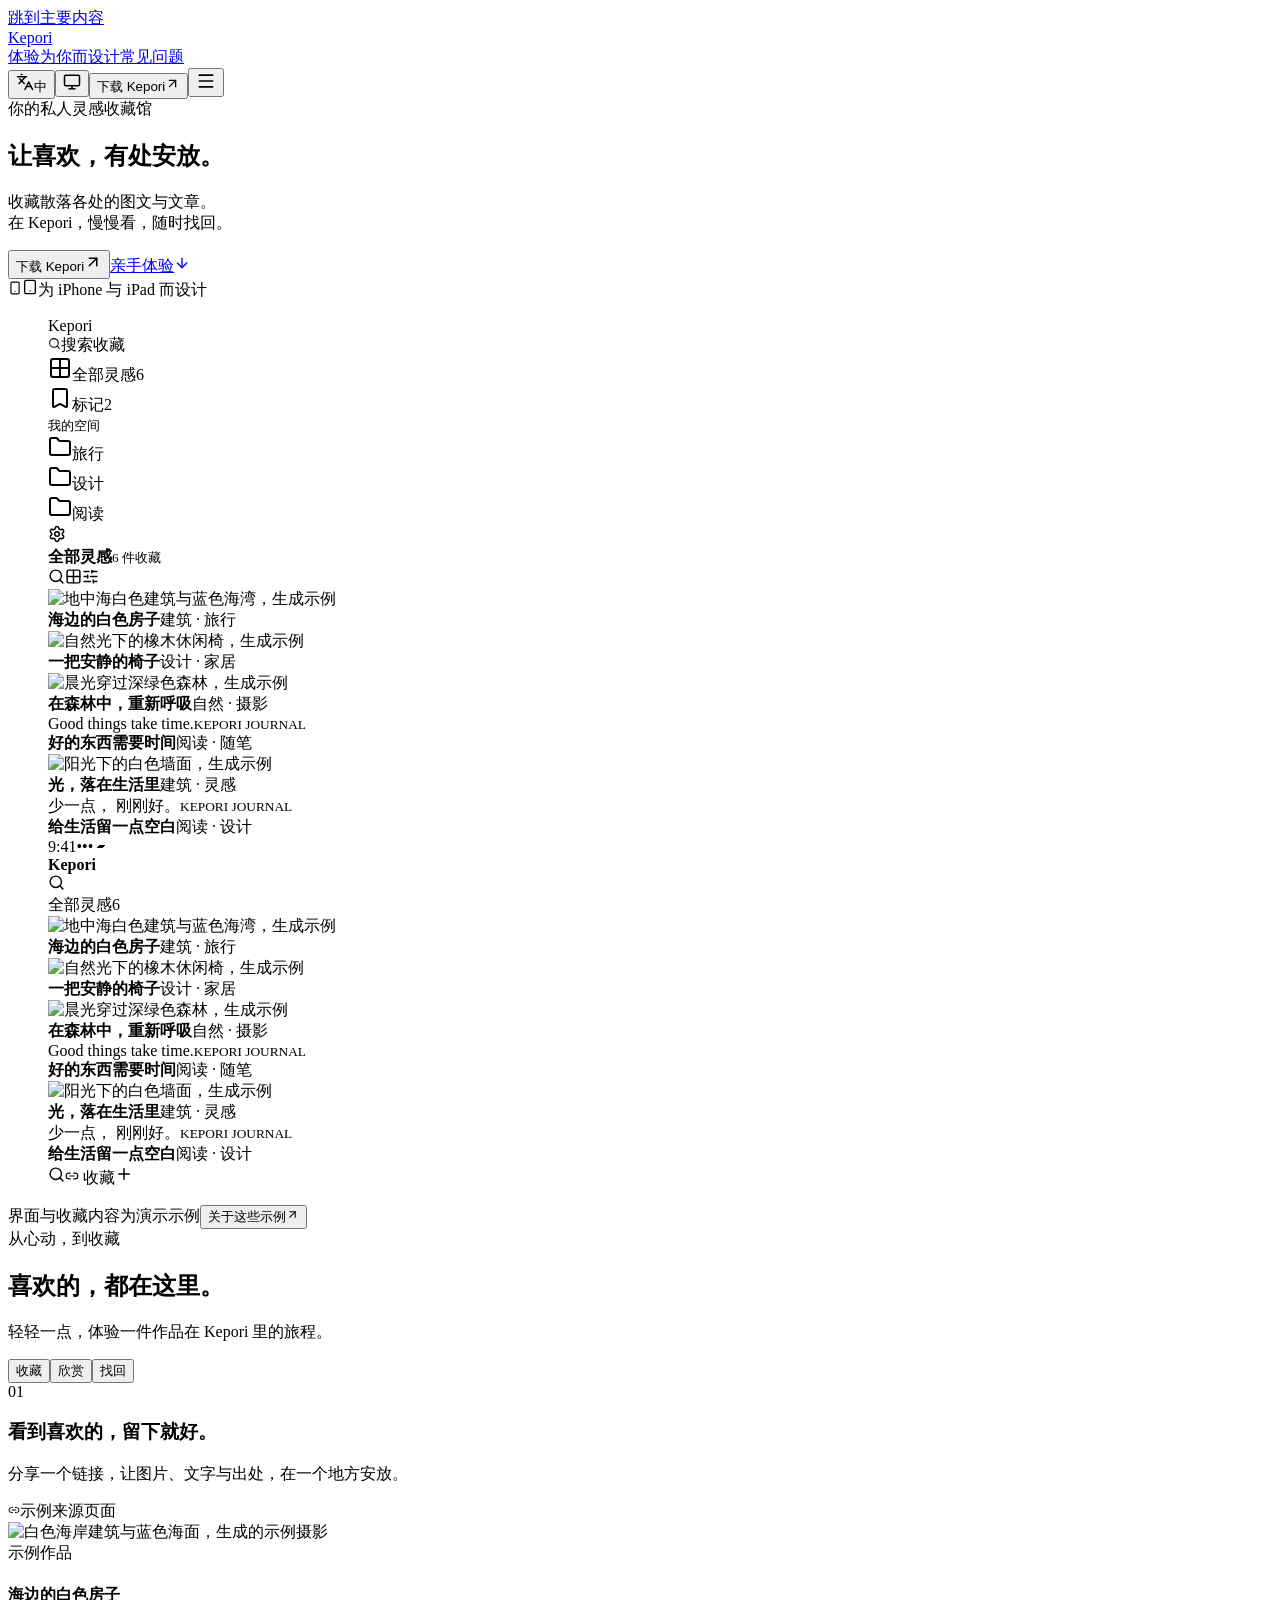
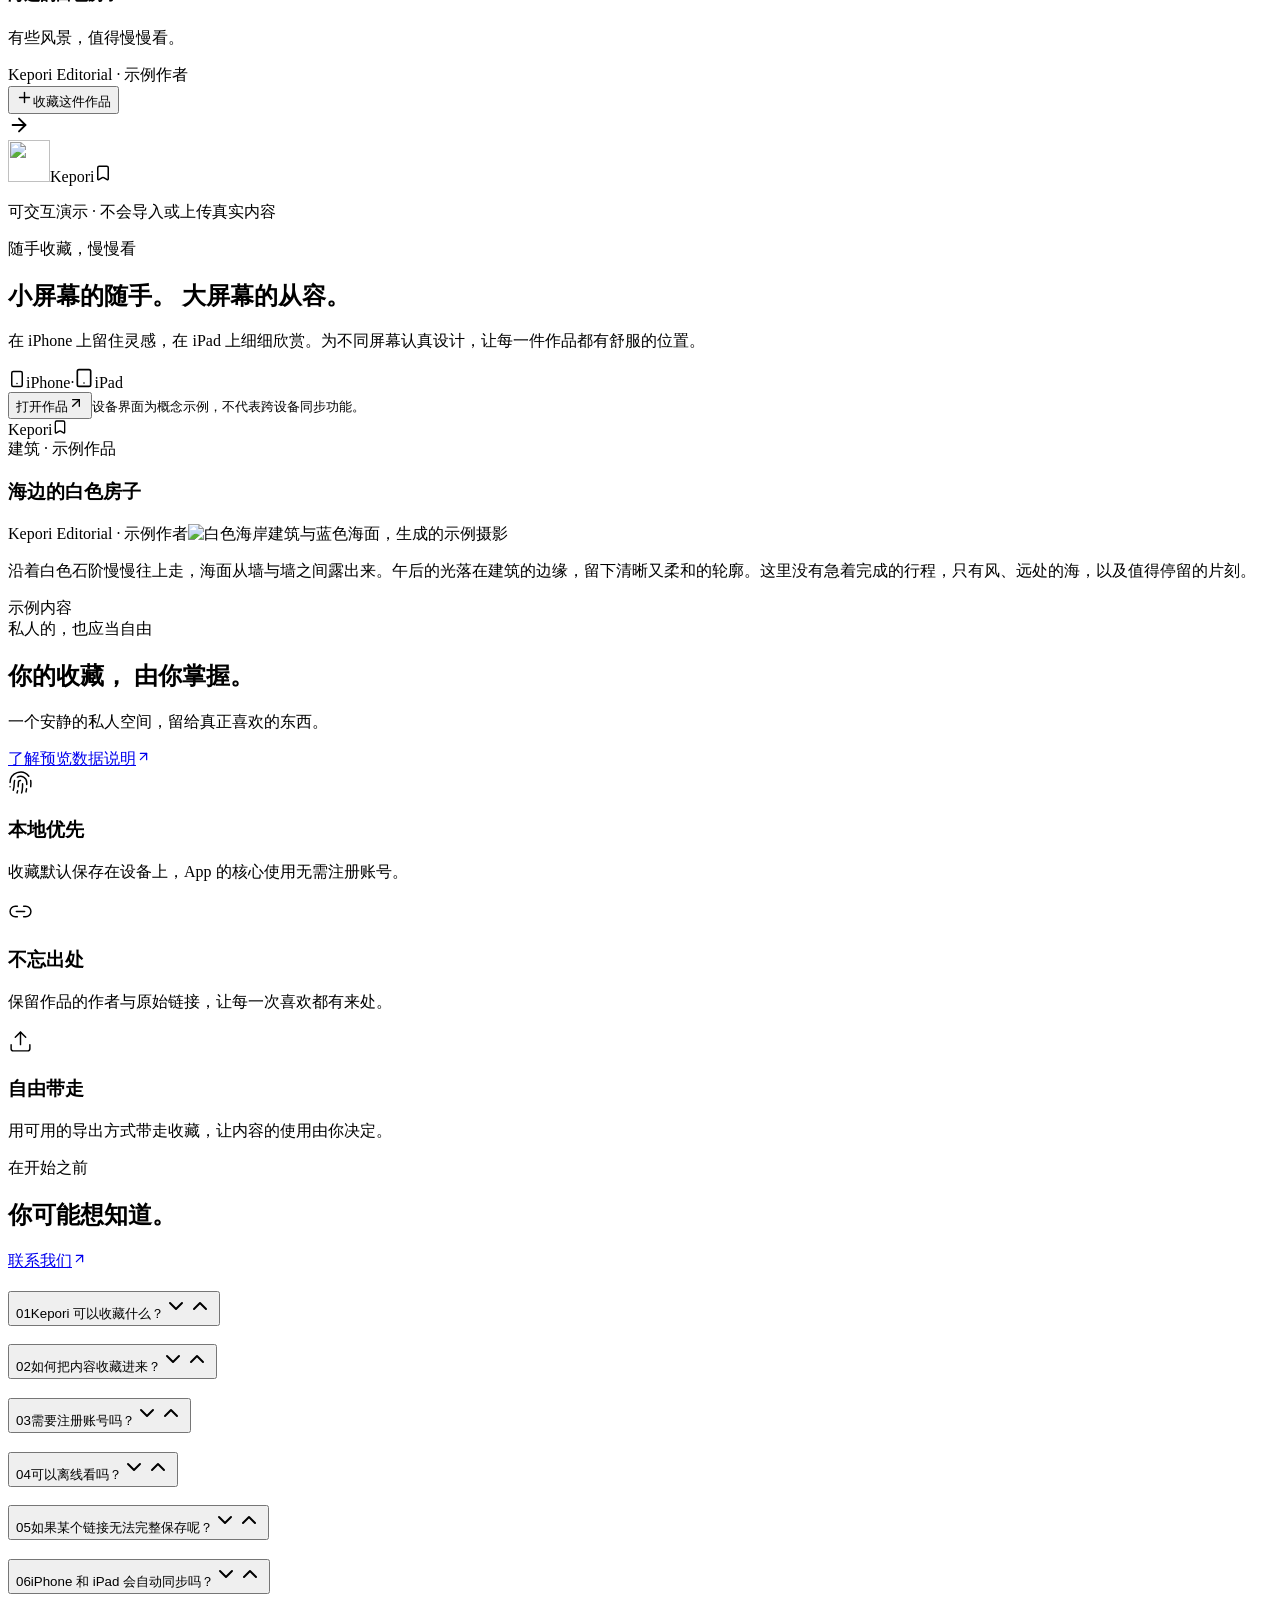
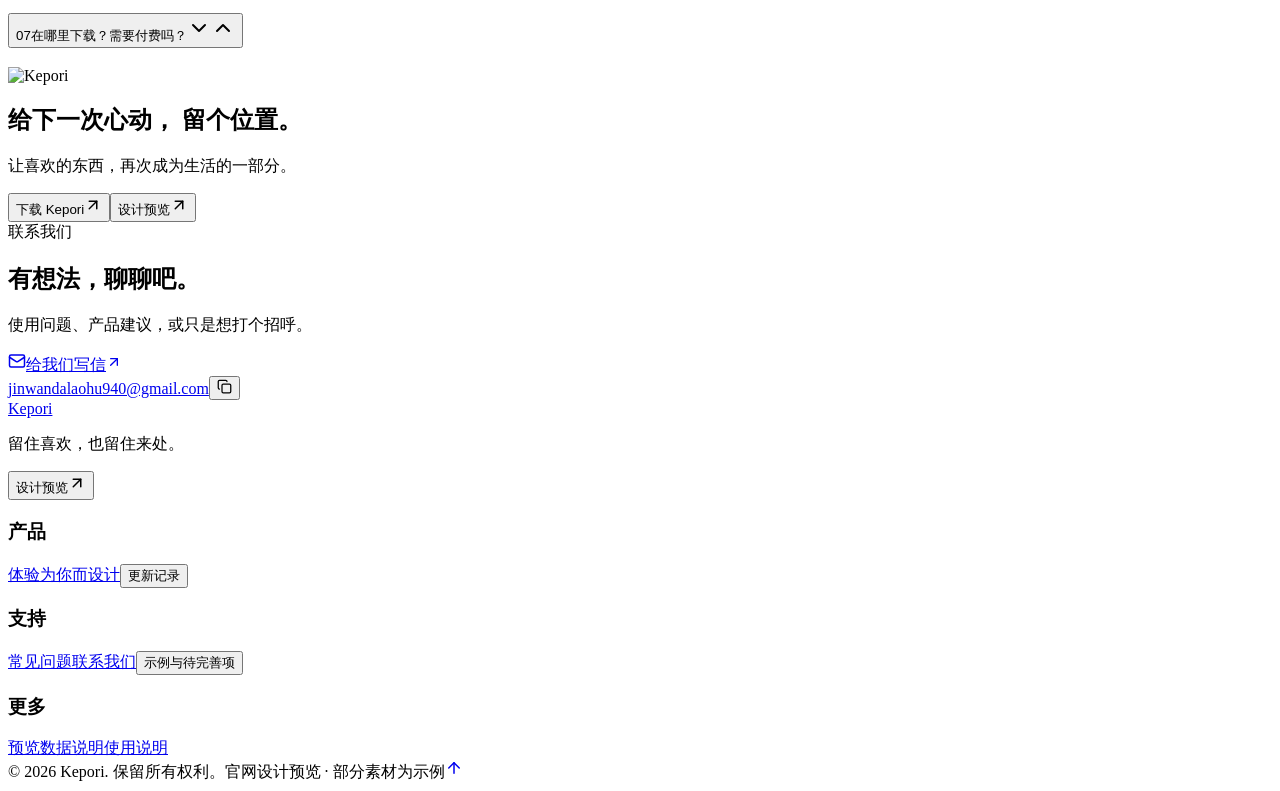
==== docs/index.html @ 7d48ec69 "Introduce Kepori and its public website" ====
<!DOCTYPE html><html lang="zh-CN"><head><meta charSet="utf-8"/><meta name="viewport" content="width=device-width, initial-scale=1"/><link rel="stylesheet" href="/_next/static/css/index.BLVQyKJV.css" data-rsc-css-href="/_next/static/css/index.BLVQyKJV.css" data-precedence="vite-rsc/importer-resources"/><link rel="modulepreload" fetchPriority="low" href="/_next/static/chunks/index-DUhGQWDo.js"/><script src="/_next/static/chunks/rolldown-runtime-C60lm6uB.js" type="module" async=""></script><script src="/_next/static/chunks/framework-D_rUT4EX.js" type="module" async=""></script><link rel="modulepreload" href="/_next/static/chunks/layout-segment-context-xT02Oa2n.js" crossorigin=""/><link rel="modulepreload" href="/_next/static/chunks/Website-BJg8sGIR.js" crossorigin=""/><link rel="modulepreload" href="/_next/static/chunks/site-config-ChNGxwTs.js" crossorigin=""/><title>Kepori — 让喜欢，有处安放。</title><meta name="description" content="收藏散落各处的图文与文章。在 Kepori，慢慢看，随时找回。A private home for everything you love."/><meta name="robots" content="noindex, nofollow"/><link rel="icon" href="/images/app-icon.png"/><link rel="apple-touch-icon" href="/images/app-icon.png"/><script>(function(){try{var p=localStorage.getItem('kepori-theme')||'system';var d=p==='dark'||(p==='system'&&matchMedia('(prefers-color-scheme: dark)').matches);document.documentElement.classList.toggle('dark',d);document.documentElement.style.colorScheme=d?'dark':'light';}catch(e){document.documentElement.classList.toggle('dark',matchMedia('(prefers-color-scheme: dark)').matches);}})();</script><script>Object.assign(((self[Symbol.for("vinext.navigationRuntime")]??={bootstrap:{routeManifest:null},functions:{}}).bootstrap.rsc??={rsc:[]}),{params:{},nav:{"pathname":"/","searchParams":[]}})</script><link rel="modulepreload" href="/_next/static/chunks/index-DUhGQWDo.js" />
</head><body><div id="top" class="kepori-site locale-zh"><a class="skip-link" href="#main">跳到主要内容</a><header class="site-header"><a href="#top" class="wordmark" aria-label="Kepori">Kepori<span class="brand-dot"></span></a><nav class="nav-links" aria-label="产品"><a href="#experience">体验</a><a href="#philosophy">为你而设计</a><a href="#faq">常见问题</a></nav><div class="header-controls"><button type="button" tabindex="0" aria-haspopup="menu" id="base-ui-_R_1kt6i_" data-slot="dropdown-menu-trigger" aria-label="语言: 简体中文" class="icon-button language-control"><svg xmlns="http://www.w3.org/2000/svg" width="18" height="18" viewBox="0 0 24 24" fill="none" stroke="currentColor" stroke-width="2" stroke-linecap="round" stroke-linejoin="round" class="lucide lucide-languages" aria-hidden="true"><path d="m5 8 6 6"></path><path d="m4 14 6-6 2-3"></path><path d="M2 5h12"></path><path d="M7 2h1"></path><path d="m22 22-5-10-5 10"></path><path d="M14 18h6"></path></svg><span>中</span></button><button type="button" tabindex="0" aria-haspopup="menu" id="base-ui-_R_1ld6i_" data-slot="dropdown-menu-trigger" aria-label="外观: 跟随系统" class="icon-button"><svg xmlns="http://www.w3.org/2000/svg" width="18" height="18" viewBox="0 0 24 24" fill="none" stroke="currentColor" stroke-width="2" stroke-linecap="round" stroke-linejoin="round" class="lucide lucide-monitor" aria-hidden="true"><rect width="20" height="14" x="2" y="3" rx="2"></rect><line x1="8" x2="16" y1="21" y2="21"></line><line x1="12" x2="12" y1="17" y2="21"></line></svg></button><button class="button primary small nav-download">下载 Kepori<svg xmlns="http://www.w3.org/2000/svg" width="15" height="15" viewBox="0 0 24 24" fill="none" stroke="currentColor" stroke-width="2" stroke-linecap="round" stroke-linejoin="round" class="lucide lucide-arrow-up-right" aria-hidden="true"><path d="M7 7h10v10"></path><path d="M7 17 17 7"></path></svg></button><button type="button" tabindex="0" aria-haspopup="menu" id="base-ui-_R_1md6i_" data-slot="dropdown-menu-trigger" aria-label="打开导航" class="icon-button mobile-menu"><svg xmlns="http://www.w3.org/2000/svg" width="20" height="20" viewBox="0 0 24 24" fill="none" stroke="currentColor" stroke-width="2" stroke-linecap="round" stroke-linejoin="round" class="lucide lucide-menu" aria-hidden="true"><path d="M4 5h16"></path><path d="M4 12h16"></path><path d="M4 19h16"></path></svg></button></div></header><main id="main" tabindex="-1"><section class="hero"><div class="hero-copy"><div class="eyebrow"><span class="tiny-dot"></span>你的私人灵感收藏馆</div><h1>让喜欢，有处安放。</h1><p>收藏散落各处的图文与文章。<br/>在 Kepori，慢慢看，随时找回。</p><div class="hero-actions"><button class="button primary">下载 Kepori<svg xmlns="http://www.w3.org/2000/svg" width="18" height="18" viewBox="0 0 24 24" fill="none" stroke="currentColor" stroke-width="2" stroke-linecap="round" stroke-linejoin="round" class="lucide lucide-arrow-up-right" aria-hidden="true"><path d="M7 7h10v10"></path><path d="M7 17 17 7"></path></svg></button><a class="button secondary" href="#experience">亲手体验<svg xmlns="http://www.w3.org/2000/svg" width="16" height="16" viewBox="0 0 24 24" fill="none" stroke="currentColor" stroke-width="2" stroke-linecap="round" stroke-linejoin="round" class="lucide lucide-arrow-down" aria-hidden="true"><path d="M12 5v14"></path><path d="m19 12-7 7-7-7"></path></svg></a></div><div class="device-compat"><svg xmlns="http://www.w3.org/2000/svg" width="14" height="14" viewBox="0 0 24 24" fill="none" stroke="currentColor" stroke-width="2" stroke-linecap="round" stroke-linejoin="round" class="lucide lucide-smartphone" aria-hidden="true"><rect width="14" height="20" x="5" y="2" rx="2" ry="2"></rect><path d="M12 18h.01"></path></svg><svg xmlns="http://www.w3.org/2000/svg" width="16" height="16" viewBox="0 0 24 24" fill="none" stroke="currentColor" stroke-width="2" stroke-linecap="round" stroke-linejoin="round" class="lucide lucide-tablet" aria-hidden="true"><rect width="16" height="20" x="4" y="2" rx="2" ry="2"></rect><line x1="12" x2="12.01" y1="18" y2="18"></line></svg><span>为 iPhone 与 iPad 而设计</span></div></div><div class="showcase-wrap"><figure class="device-showcase" aria-label="为 iPhone 与 iPad 而设计. 界面与收藏内容为演示示例"><div class="tablet-device" aria-hidden="true"><div class="library-screen "><aside class="device-sidebar"><div class="wordmark">Kepori</div><div class="device-search"><svg xmlns="http://www.w3.org/2000/svg" width="13" height="13" viewBox="0 0 24 24" fill="none" stroke="currentColor" stroke-width="2" stroke-linecap="round" stroke-linejoin="round" class="lucide lucide-search" aria-hidden="true"><path d="m21 21-4.34-4.34"></path><circle cx="11" cy="11" r="8"></circle></svg>搜索收藏</div><div class="sidebar-item selected"><svg xmlns="http://www.w3.org/2000/svg" width="24" height="24" viewBox="0 0 24 24" fill="none" stroke="currentColor" stroke-width="2" stroke-linecap="round" stroke-linejoin="round" class="lucide lucide-grid2x2 lucide-grid-2x2" aria-hidden="true"><path d="M12 3v18"></path><path d="M3 12h18"></path><rect x="3" y="3" width="18" height="18" rx="2"></rect></svg>全部灵感<span>6</span></div><div class="sidebar-item"><svg xmlns="http://www.w3.org/2000/svg" width="24" height="24" viewBox="0 0 24 24" fill="none" stroke="currentColor" stroke-width="2" stroke-linecap="round" stroke-linejoin="round" class="lucide lucide-bookmark" aria-hidden="true"><path d="M17 3a2 2 0 0 1 2 2v15a1 1 0 0 1-1.496.868l-4.512-2.578a2 2 0 0 0-1.984 0l-4.512 2.578A1 1 0 0 1 5 20V5a2 2 0 0 1 2-2z"></path></svg>标记<span>2</span></div><small class="sidebar-heading">我的空间</small><div class="sidebar-item"><svg xmlns="http://www.w3.org/2000/svg" width="24" height="24" viewBox="0 0 24 24" fill="none" stroke="currentColor" stroke-width="2" stroke-linecap="round" stroke-linejoin="round" class="lucide lucide-folder" aria-hidden="true"><path d="M20 20a2 2 0 0 0 2-2V8a2 2 0 0 0-2-2h-7.9a2 2 0 0 1-1.69-.9L9.6 3.9A2 2 0 0 0 7.93 3H4a2 2 0 0 0-2 2v13a2 2 0 0 0 2 2Z"></path></svg>旅行</div><div class="sidebar-item"><svg xmlns="http://www.w3.org/2000/svg" width="24" height="24" viewBox="0 0 24 24" fill="none" stroke="currentColor" stroke-width="2" stroke-linecap="round" stroke-linejoin="round" class="lucide lucide-folder" aria-hidden="true"><path d="M20 20a2 2 0 0 0 2-2V8a2 2 0 0 0-2-2h-7.9a2 2 0 0 1-1.69-.9L9.6 3.9A2 2 0 0 0 7.93 3H4a2 2 0 0 0-2 2v13a2 2 0 0 0 2 2Z"></path></svg>设计</div><div class="sidebar-item"><svg xmlns="http://www.w3.org/2000/svg" width="24" height="24" viewBox="0 0 24 24" fill="none" stroke="currentColor" stroke-width="2" stroke-linecap="round" stroke-linejoin="round" class="lucide lucide-folder" aria-hidden="true"><path d="M20 20a2 2 0 0 0 2-2V8a2 2 0 0 0-2-2h-7.9a2 2 0 0 1-1.69-.9L9.6 3.9A2 2 0 0 0 7.93 3H4a2 2 0 0 0-2 2v13a2 2 0 0 0 2 2Z"></path></svg>阅读</div><svg xmlns="http://www.w3.org/2000/svg" width="18" height="18" viewBox="0 0 24 24" fill="none" stroke="currentColor" stroke-width="2" stroke-linecap="round" stroke-linejoin="round" class="lucide lucide-settings sidebar-settings" aria-hidden="true"><path d="M9.671 4.136a2.34 2.34 0 0 1 4.659 0 2.34 2.34 0 0 0 3.319 1.915 2.34 2.34 0 0 1 2.33 4.033 2.34 2.34 0 0 0 0 3.831 2.34 2.34 0 0 1-2.33 4.033 2.34 2.34 0 0 0-3.319 1.915 2.34 2.34 0 0 1-4.659 0 2.34 2.34 0 0 0-3.32-1.915 2.34 2.34 0 0 1-2.33-4.033 2.34 2.34 0 0 0 0-3.831A2.34 2.34 0 0 1 6.35 6.051a2.34 2.34 0 0 0 3.319-1.915"></path><circle cx="12" cy="12" r="3"></circle></svg></aside><div class="device-content"><div class="device-top"><div><strong>全部灵感</strong><small>6 件收藏</small></div><div class="device-tools"><svg xmlns="http://www.w3.org/2000/svg" width="17" height="17" viewBox="0 0 24 24" fill="none" stroke="currentColor" stroke-width="2" stroke-linecap="round" stroke-linejoin="round" class="lucide lucide-search" aria-hidden="true"><path d="m21 21-4.34-4.34"></path><circle cx="11" cy="11" r="8"></circle></svg><svg xmlns="http://www.w3.org/2000/svg" width="17" height="17" viewBox="0 0 24 24" fill="none" stroke="currentColor" stroke-width="2" stroke-linecap="round" stroke-linejoin="round" class="lucide lucide-grid2x2 lucide-grid-2x2" aria-hidden="true"><path d="M12 3v18"></path><path d="M3 12h18"></path><rect x="3" y="3" width="18" height="18" rx="2"></rect></svg><svg xmlns="http://www.w3.org/2000/svg" width="17" height="17" viewBox="0 0 24 24" fill="none" stroke="currentColor" stroke-width="2" stroke-linecap="round" stroke-linejoin="round" class="lucide lucide-sliders-horizontal" aria-hidden="true"><path d="M10 5H3"></path><path d="M12 19H3"></path><path d="M14 3v4"></path><path d="M16 17v4"></path><path d="M21 12h-9"></path><path d="M21 19h-5"></path><path d="M21 5h-7"></path><path d="M8 10v4"></path><path d="M8 12H3"></path></svg></div></div><div class="device-grid"><div class="work-card work-coast"><img src="/images/coast.jpg" alt="地中海白色建筑与蓝色海湾，生成示例" width="800" height="1000" loading="lazy" decoding="async" data-nimg="1"/><div class="work-caption"><strong>海边的白色房子</strong><span>建筑 · 旅行</span></div></div><div class="work-card work-chair"><img src="/images/chair.jpg" alt="自然光下的橡木休闲椅，生成示例" width="800" height="1000" loading="lazy" decoding="async" data-nimg="1"/><div class="work-caption"><strong>一把安静的椅子</strong><span>设计 · 家居</span></div></div><div class="work-card work-forest"><img src="/images/forest.jpg" alt="晨光穿过深绿色森林，生成示例" width="800" height="1000" loading="lazy" decoding="async" data-nimg="1"/><div class="work-caption"><strong>在森林中，重新呼吸</strong><span>自然 · 摄影</span></div></div><div class="work-card work-slow"><div class="text-art quote"><span>Good
things
take time.</span><small>KEPORI JOURNAL</small></div><div class="work-caption"><strong>好的东西需要时间</strong><span>阅读 · 随笔</span></div></div><div class="work-card work-light"><img src="/images/coast.jpg" alt="阳光下的白色墙面，生成示例" width="800" height="1000" loading="lazy" decoding="async" data-nimg="1"/><div class="work-caption"><strong>光，落在生活里</strong><span>建筑 · 灵感</span></div></div><div class="work-card work-less"><div class="text-art essay"><span>少一点，
刚刚好。</span><small>KEPORI JOURNAL</small></div><div class="work-caption"><strong>给生活留一点空白</strong><span>阅读 · 设计</span></div></div></div></div></div></div><div class="phone-device" aria-hidden="true"><div class="phone-status"><span>9:41</span><span>••• ▰</span></div><div class="dynamic-island"></div><div class="library-screen phone-screen"><div class="device-content"><div class="device-top"><div><strong>Kepori</strong></div><div class="device-tools"><svg xmlns="http://www.w3.org/2000/svg" width="17" height="17" viewBox="0 0 24 24" fill="none" stroke="currentColor" stroke-width="2" stroke-linecap="round" stroke-linejoin="round" class="lucide lucide-search" aria-hidden="true"><path d="m21 21-4.34-4.34"></path><circle cx="11" cy="11" r="8"></circle></svg></div></div><div class="phone-section">全部灵感<span>6</span></div><div class="device-grid"><div class="work-card work-coast"><img src="/images/coast.jpg" alt="地中海白色建筑与蓝色海湾，生成示例" width="800" height="1000" loading="lazy" decoding="async" data-nimg="1"/><div class="work-caption"><strong>海边的白色房子</strong><span>建筑 · 旅行</span></div></div><div class="work-card work-chair"><img src="/images/chair.jpg" alt="自然光下的橡木休闲椅，生成示例" width="800" height="1000" loading="lazy" decoding="async" data-nimg="1"/><div class="work-caption"><strong>一把安静的椅子</strong><span>设计 · 家居</span></div></div><div class="work-card work-forest"><img src="/images/forest.jpg" alt="晨光穿过深绿色森林，生成示例" width="800" height="1000" loading="lazy" decoding="async" data-nimg="1"/><div class="work-caption"><strong>在森林中，重新呼吸</strong><span>自然 · 摄影</span></div></div><div class="work-card work-slow"><div class="text-art quote"><span>Good
things
take time.</span><small>KEPORI JOURNAL</small></div><div class="work-caption"><strong>好的东西需要时间</strong><span>阅读 · 随笔</span></div></div><div class="work-card work-light"><img src="/images/coast.jpg" alt="阳光下的白色墙面，生成示例" width="800" height="1000" loading="lazy" decoding="async" data-nimg="1"/><div class="work-caption"><strong>光，落在生活里</strong><span>建筑 · 灵感</span></div></div><div class="work-card work-less"><div class="text-art essay"><span>少一点，
刚刚好。</span><small>KEPORI JOURNAL</small></div><div class="work-caption"><strong>给生活留一点空白</strong><span>阅读 · 设计</span></div></div></div><div class="phone-toolbar"><svg xmlns="http://www.w3.org/2000/svg" width="17" height="17" viewBox="0 0 24 24" fill="none" stroke="currentColor" stroke-width="2" stroke-linecap="round" stroke-linejoin="round" class="lucide lucide-search" aria-hidden="true"><path d="m21 21-4.34-4.34"></path><circle cx="11" cy="11" r="8"></circle></svg><span><svg xmlns="http://www.w3.org/2000/svg" width="14" height="14" viewBox="0 0 24 24" fill="none" stroke="currentColor" stroke-width="2" stroke-linecap="round" stroke-linejoin="round" class="lucide lucide-link2 lucide-link-2" aria-hidden="true"><path d="M9 17H7A5 5 0 0 1 7 7h2"></path><path d="M15 7h2a5 5 0 1 1 0 10h-2"></path><line x1="8" x2="16" y1="12" y2="12"></line></svg> <!-- -->收藏</span><svg xmlns="http://www.w3.org/2000/svg" width="18" height="18" viewBox="0 0 24 24" fill="none" stroke="currentColor" stroke-width="2" stroke-linecap="round" stroke-linejoin="round" class="lucide lucide-plus" aria-hidden="true"><path d="M5 12h14"></path><path d="M12 5v14"></path></svg></div></div></div><div class="home-indicator"></div></div></figure><div class="showcase-caption"><span>界面与收藏内容为演示示例</span><button class="button subtle small">关于这些示例<svg xmlns="http://www.w3.org/2000/svg" width="13" height="13" viewBox="0 0 24 24" fill="none" stroke="currentColor" stroke-width="2" stroke-linecap="round" stroke-linejoin="round" class="lucide lucide-arrow-up-right" aria-hidden="true"><path d="M7 7h10v10"></path><path d="M7 17 17 7"></path></svg></button></div></div></section><section id="experience" class="experience-section section" data-reveal="true"><div class="section-heading"><span class="eyebrow">从心动，到收藏</span><h2>喜欢的，都在这里。</h2><p>轻轻一点，体验一件作品在 Kepori 里的旅程。</p></div><div class="demo-stage"><div data-orientation="horizontal" data-activation-direction="none" data-slot="tabs" class="group/tabs flex gap-2 data-horizontal:flex-col demo-tabs"><div data-orientation="horizontal" data-activation-direction="none" role="tablist" data-slot="tabs-list" data-variant="default" aria-label="体验" class="group/tabs-list inline-flex w-fit items-center justify-center rounded-lg p-[3px] text-muted-foreground group-data-horizontal/tabs:h-8 group-data-vertical/tabs:h-fit group-data-vertical/tabs:flex-col data-[variant=line]:rounded-none bg-muted demo-tab-list"><span class="tab-pill" aria-hidden="true" style="transform:translateX(0%)"></span><button type="button" data-active="" data-orientation="horizontal" data-activation-direction="none" aria-disabled="false" tabindex="-1" role="tab" aria-selected="true" id="base-ui-_R_cm9mi_" data-composite-item-active="" data-slot="tabs-trigger" class="relative inline-flex h-[calc(100%-1px)] flex-1 items-center justify-center gap-1.5 rounded-md border border-transparent px-1.5 py-0.5 text-sm font-medium whitespace-nowrap text-foreground/60 transition-all group-data-vertical/tabs:w-full group-data-vertical/tabs:justify-start hover:text-foreground focus-visible:border-ring focus-visible:ring-[3px] focus-visible:ring-ring/50 focus-visible:outline-1 focus-visible:outline-ring disabled:pointer-events-none disabled:opacity-50 has-data-[icon=inline-end]:pr-1 has-data-[icon=inline-start]:pl-1 aria-disabled:pointer-events-none aria-disabled:opacity-50 dark:text-muted-foreground dark:hover:text-foreground group-data-[variant=default]/tabs-list:data-active:shadow-sm group-data-[variant=line]/tabs-list:data-active:shadow-none [&amp;_svg]:pointer-events-none [&amp;_svg]:shrink-0 [&amp;_svg:not([class*=&#x27;size-&#x27;])]:size-4 group-data-[variant=line]/tabs-list:bg-transparent group-data-[variant=line]/tabs-list:data-active:bg-transparent dark:group-data-[variant=line]/tabs-list:data-active:border-transparent dark:group-data-[variant=line]/tabs-list:data-active:bg-transparent data-active:bg-background data-active:text-foreground dark:data-active:border-input dark:data-active:bg-input/30 dark:data-active:text-foreground after:absolute after:bg-foreground after:opacity-0 after:transition-opacity group-data-horizontal/tabs:after:inset-x-0 group-data-horizontal/tabs:after:bottom-[-5px] group-data-horizontal/tabs:after:h-0.5 group-data-vertical/tabs:after:inset-y-0 group-data-vertical/tabs:after:-right-1 group-data-vertical/tabs:after:w-0.5 group-data-[variant=line]/tabs-list:data-active:after:opacity-100 demo-tab">收藏</button><button type="button" data-orientation="horizontal" data-activation-direction="none" aria-disabled="false" tabindex="-1" role="tab" aria-selected="false" id="base-ui-_R_km9mi_" data-slot="tabs-trigger" class="relative inline-flex h-[calc(100%-1px)] flex-1 items-center justify-center gap-1.5 rounded-md border border-transparent px-1.5 py-0.5 text-sm font-medium whitespace-nowrap text-foreground/60 transition-all group-data-vertical/tabs:w-full group-data-vertical/tabs:justify-start hover:text-foreground focus-visible:border-ring focus-visible:ring-[3px] focus-visible:ring-ring/50 focus-visible:outline-1 focus-visible:outline-ring disabled:pointer-events-none disabled:opacity-50 has-data-[icon=inline-end]:pr-1 has-data-[icon=inline-start]:pl-1 aria-disabled:pointer-events-none aria-disabled:opacity-50 dark:text-muted-foreground dark:hover:text-foreground group-data-[variant=default]/tabs-list:data-active:shadow-sm group-data-[variant=line]/tabs-list:data-active:shadow-none [&amp;_svg]:pointer-events-none [&amp;_svg]:shrink-0 [&amp;_svg:not([class*=&#x27;size-&#x27;])]:size-4 group-data-[variant=line]/tabs-list:bg-transparent group-data-[variant=line]/tabs-list:data-active:bg-transparent dark:group-data-[variant=line]/tabs-list:data-active:border-transparent dark:group-data-[variant=line]/tabs-list:data-active:bg-transparent data-active:bg-background data-active:text-foreground dark:data-active:border-input dark:data-active:bg-input/30 dark:data-active:text-foreground after:absolute after:bg-foreground after:opacity-0 after:transition-opacity group-data-horizontal/tabs:after:inset-x-0 group-data-horizontal/tabs:after:bottom-[-5px] group-data-horizontal/tabs:after:h-0.5 group-data-vertical/tabs:after:inset-y-0 group-data-vertical/tabs:after:-right-1 group-data-vertical/tabs:after:w-0.5 group-data-[variant=line]/tabs-list:data-active:after:opacity-100 demo-tab">欣赏</button><button type="button" data-orientation="horizontal" data-activation-direction="none" aria-disabled="false" tabindex="-1" role="tab" aria-selected="false" id="base-ui-_R_sm9mi_" data-slot="tabs-trigger" class="relative inline-flex h-[calc(100%-1px)] flex-1 items-center justify-center gap-1.5 rounded-md border border-transparent px-1.5 py-0.5 text-sm font-medium whitespace-nowrap text-foreground/60 transition-all group-data-vertical/tabs:w-full group-data-vertical/tabs:justify-start hover:text-foreground focus-visible:border-ring focus-visible:ring-[3px] focus-visible:ring-ring/50 focus-visible:outline-1 focus-visible:outline-ring disabled:pointer-events-none disabled:opacity-50 has-data-[icon=inline-end]:pr-1 has-data-[icon=inline-start]:pl-1 aria-disabled:pointer-events-none aria-disabled:opacity-50 dark:text-muted-foreground dark:hover:text-foreground group-data-[variant=default]/tabs-list:data-active:shadow-sm group-data-[variant=line]/tabs-list:data-active:shadow-none [&amp;_svg]:pointer-events-none [&amp;_svg]:shrink-0 [&amp;_svg:not([class*=&#x27;size-&#x27;])]:size-4 group-data-[variant=line]/tabs-list:bg-transparent group-data-[variant=line]/tabs-list:data-active:bg-transparent dark:group-data-[variant=line]/tabs-list:data-active:border-transparent dark:group-data-[variant=line]/tabs-list:data-active:bg-transparent data-active:bg-background data-active:text-foreground dark:data-active:border-input dark:data-active:bg-input/30 dark:data-active:text-foreground after:absolute after:bg-foreground after:opacity-0 after:transition-opacity group-data-horizontal/tabs:after:inset-x-0 group-data-horizontal/tabs:after:bottom-[-5px] group-data-horizontal/tabs:after:h-0.5 group-data-vertical/tabs:after:inset-y-0 group-data-vertical/tabs:after:-right-1 group-data-vertical/tabs:after:w-0.5 group-data-[variant=line]/tabs-list:data-active:after:opacity-100 demo-tab">找回</button></div><div data-orientation="horizontal" data-activation-direction="none" id="base-ui-_R_169mi_" role="tabpanel" tabindex="0" data-index="-1" data-slot="tabs-content" class="flex-1 text-sm outline-none demo-panel"><div class="demo-body"><div class="demo-heading"><span class="step-number">0<!-- -->1</span><h3>看到喜欢的，留下就好。</h3><p>分享一个链接，让图片、文字与出处，在一个地方安放。</p></div><div class="demo-scene scene-save "><div class="source-chrome"><span class="window-dots" aria-hidden="true"><i></i><i></i><i></i></span><span><svg xmlns="http://www.w3.org/2000/svg" width="12" height="12" viewBox="0 0 24 24" fill="none" stroke="currentColor" stroke-width="2" stroke-linecap="round" stroke-linejoin="round" class="lucide lucide-link2 lucide-link-2" aria-hidden="true"><path d="M9 17H7A5 5 0 0 1 7 7h2"></path><path d="M15 7h2a5 5 0 1 1 0 10h-2"></path><line x1="8" x2="16" y1="12" y2="12"></line></svg>示例来源页面</span></div><div class="morph-photo" data-morph="coast-photo"><img src="/images/coast.jpg" alt="白色海岸建筑与蓝色海面，生成的示例摄影" width="960" height="1200" loading="lazy" decoding="async" data-nimg="1"/></div><div class="scene-copy" data-morph="scene-copy" data-morph-mode="position"><span class="eyebrow">示例作品</span><h4>海边的白色房子</h4><p>有些风景，值得慢慢看。</p><span class="scene-attribution">Kepori Editorial · 示例作者</span></div><div class="scene-action"><button class="button primary"><svg xmlns="http://www.w3.org/2000/svg" width="17" height="17" viewBox="0 0 24 24" fill="none" stroke="currentColor" stroke-width="2" stroke-linecap="round" stroke-linejoin="round" class="lucide lucide-plus" aria-hidden="true"><path d="M5 12h14"></path><path d="M12 5v14"></path></svg>收藏这件作品</button></div><div class="save-destination" aria-hidden="true"><svg xmlns="http://www.w3.org/2000/svg" width="22" height="22" viewBox="0 0 24 24" fill="none" stroke="currentColor" stroke-width="2" stroke-linecap="round" stroke-linejoin="round" class="lucide lucide-arrow-right" aria-hidden="true"><path d="M5 12h14"></path><path d="m12 5 7 7-7 7"></path></svg><div class="destination-card"><img src="/images/app-icon.png" alt="" width="42" height="42" loading="lazy" decoding="async" data-nimg="1"/><span class="wordmark">Kepori</span><span class="destination-status"><svg xmlns="http://www.w3.org/2000/svg" width="18" height="18" viewBox="0 0 24 24" fill="none" stroke="currentColor" stroke-width="2" stroke-linecap="round" stroke-linejoin="round" class="lucide lucide-bookmark" aria-hidden="true"><path d="M17 3a2 2 0 0 1 2 2v15a1 1 0 0 1-1.496.868l-4.512-2.578a2 2 0 0 0-1.984 0l-4.512 2.578A1 1 0 0 1 5 20V5a2 2 0 0 1 2-2z"></path></svg></span></div></div></div></div></div></div><p class="demo-caption"><span class="tiny-dot"></span>可交互演示 · 不会导入或上传真实内容</p></div></section><section class="story-section section" data-reveal="true"><div class="story-copy"><span class="eyebrow">随手收藏，慢慢看</span><h2>小屏幕的随手。
大屏幕的从容。</h2><p>在 iPhone 上留住灵感，在 iPad 上细细欣赏。为不同屏幕认真设计，让每一件作品都有舒服的位置。</p><div class="story-devices"><svg xmlns="http://www.w3.org/2000/svg" width="18" height="18" viewBox="0 0 24 24" fill="none" stroke="currentColor" stroke-width="2" stroke-linecap="round" stroke-linejoin="round" class="lucide lucide-smartphone" aria-hidden="true"><rect width="14" height="20" x="5" y="2" rx="2" ry="2"></rect><path d="M12 18h.01"></path></svg><span>iPhone</span><span class="story-dot">·</span><svg xmlns="http://www.w3.org/2000/svg" width="20" height="20" viewBox="0 0 24 24" fill="none" stroke="currentColor" stroke-width="2" stroke-linecap="round" stroke-linejoin="round" class="lucide lucide-tablet" aria-hidden="true"><rect width="16" height="20" x="4" y="2" rx="2" ry="2"></rect><line x1="12" x2="12.01" y1="18" y2="18"></line></svg><span>iPad</span></div><button class="button secondary small story-read">打开作品<svg xmlns="http://www.w3.org/2000/svg" width="16" height="16" viewBox="0 0 24 24" fill="none" stroke="currentColor" stroke-width="2" stroke-linecap="round" stroke-linejoin="round" class="lucide lucide-arrow-up-right" aria-hidden="true"><path d="M7 7h10v10"></path><path d="M7 17 17 7"></path></svg></button><small>设备界面为概念示例，不代表跨设备同步功能。</small></div><div class="reading-stage"><div class="reading-window"><div class="reading-toolbar"><span class="wordmark">Kepori</span><svg xmlns="http://www.w3.org/2000/svg" width="16" height="16" viewBox="0 0 24 24" fill="none" stroke="currentColor" stroke-width="2" stroke-linecap="round" stroke-linejoin="round" class="lucide lucide-bookmark" aria-hidden="true"><path d="M17 3a2 2 0 0 1 2 2v15a1 1 0 0 1-1.496.868l-4.512-2.578a2 2 0 0 0-1.984 0l-4.512 2.578A1 1 0 0 1 5 20V5a2 2 0 0 1 2-2z"></path></svg></div><div class="reading-window-content"><span class="eyebrow">建筑 · 示例作品</span><h3>海边的白色房子</h3><span class="article-author">Kepori Editorial · 示例作者</span><img src="/images/coast.jpg" alt="白色海岸建筑与蓝色海面，生成的示例摄影" width="960" height="1200" loading="lazy" decoding="async" data-nimg="1"/><p>沿着白色石阶慢慢往上走，海面从墙与墙之间露出来。午后的光落在建筑的边缘，留下清晰又柔和的轮廓。这里没有急着完成的行程，只有风、远处的海，以及值得停留的片刻。</p></div></div><span class="reading-stage-note">示例内容</span></div></section><section id="philosophy" class="privacy-section section" data-reveal="true"><div class="privacy-intro"><span class="eyebrow">私人的，也应当自由</span><h2>你的收藏，
由你掌握。</h2><p>一个安静的私人空间，留给真正喜欢的东西。</p><a class="button subtle small" href="/privacy?lang=zh">了解预览数据说明<svg xmlns="http://www.w3.org/2000/svg" width="15" height="15" viewBox="0 0 24 24" fill="none" stroke="currentColor" stroke-width="2" stroke-linecap="round" stroke-linejoin="round" class="lucide lucide-arrow-up-right" aria-hidden="true"><path d="M7 7h10v10"></path><path d="M7 17 17 7"></path></svg></a></div><div class="principle-list"><div class="principle"><svg xmlns="http://www.w3.org/2000/svg" width="25" height="25" viewBox="0 0 24 24" fill="none" stroke="currentColor" stroke-width="1.4" stroke-linecap="round" stroke-linejoin="round" class="lucide lucide-fingerprint-pattern" aria-hidden="true"><path d="M12 10a2 2 0 0 0-2 2c0 1.02-.1 2.51-.26 4"></path><path d="M14 13.12c0 2.38 0 6.38-1 8.88"></path><path d="M17.29 21.02c.12-.6.43-2.3.5-3.02"></path><path d="M2 12a10 10 0 0 1 18-6"></path><path d="M2 16h.01"></path><path d="M21.8 16c.2-2 .131-5.354 0-6"></path><path d="M5 19.5C5.5 18 6 15 6 12a6 6 0 0 1 .34-2"></path><path d="M8.65 22c.21-.66.45-1.32.57-2"></path><path d="M9 6.8a6 6 0 0 1 9 5.2v2"></path></svg><div><h3>本地优先</h3><p>收藏默认保存在设备上，App 的核心使用无需注册账号。</p></div></div><div class="principle"><svg xmlns="http://www.w3.org/2000/svg" width="25" height="25" viewBox="0 0 24 24" fill="none" stroke="currentColor" stroke-width="1.4" stroke-linecap="round" stroke-linejoin="round" class="lucide lucide-link2 lucide-link-2" aria-hidden="true"><path d="M9 17H7A5 5 0 0 1 7 7h2"></path><path d="M15 7h2a5 5 0 1 1 0 10h-2"></path><line x1="8" x2="16" y1="12" y2="12"></line></svg><div><h3>不忘出处</h3><p>保留作品的作者与原始链接，让每一次喜欢都有来处。</p></div></div><div class="principle"><svg xmlns="http://www.w3.org/2000/svg" width="25" height="25" viewBox="0 0 24 24" fill="none" stroke="currentColor" stroke-width="1.4" stroke-linecap="round" stroke-linejoin="round" class="lucide lucide-upload" aria-hidden="true"><path d="M12 3v12"></path><path d="m17 8-5-5-5 5"></path><path d="M21 15v4a2 2 0 0 1-2 2H5a2 2 0 0 1-2-2v-4"></path></svg><div><h3>自由带走</h3><p>用可用的导出方式带走收藏，让内容的使用由你决定。</p></div></div></div></section><section id="faq" class="faq-section section" data-reveal="true"><div class="faq-heading"><span class="eyebrow">在开始之前</span><h2>你可能想知道。</h2><a class="button secondary small" href="#contact">联系我们<svg xmlns="http://www.w3.org/2000/svg" width="15" height="15" viewBox="0 0 24 24" fill="none" stroke="currentColor" stroke-width="2" stroke-linecap="round" stroke-linejoin="round" class="lucide lucide-arrow-up-right" aria-hidden="true"><path d="M7 7h10v10"></path><path d="M7 17 17 7"></path></svg></a></div><div data-orientation="vertical" data-slot="accordion" class="flex w-full flex-col faq-list"><div data-orientation="vertical" data-hidden="" data-index="-1" data-closed="" data-slot="accordion-item" class="not-last:border-b"><h3 data-orientation="vertical" data-hidden="" data-index="-1" data-closed="" class="flex"><button type="button" data-value="" data-orientation="vertical" data-hidden="" data-index="-1" tabindex="0" aria-disabled="false" aria-expanded="false" id="base-ui-_R_6hmiH2_" data-slot="accordion-trigger" class="focus-visible:ring-ring/50 focus-visible:border-ring focus-visible:after:border-ring **:data-[slot=accordion-trigger-icon]:text-muted-foreground rounded-lg py-2.5 text-left text-sm font-medium hover:underline focus-visible:ring-3 **:data-[slot=accordion-trigger-icon]:ml-auto **:data-[slot=accordion-trigger-icon]:size-4 group/accordion-trigger relative flex flex-1 items-start justify-between border border-transparent transition-all outline-none aria-disabled:pointer-events-none aria-disabled:opacity-50 faq-trigger"><span class="faq-question"><span class="faq-number" aria-hidden="true">01</span>Kepori 可以收藏什么？</span><span class="faq-marker" aria-hidden="true"></span><svg xmlns="http://www.w3.org/2000/svg" width="24" height="24" viewBox="0 0 24 24" fill="none" stroke="currentColor" stroke-width="2" stroke-linecap="round" stroke-linejoin="round" class="lucide lucide-chevron-down pointer-events-none shrink-0 group-aria-expanded/accordion-trigger:hidden" aria-hidden="true" data-slot="accordion-trigger-icon"><path d="m6 9 6 6 6-6"></path></svg><svg xmlns="http://www.w3.org/2000/svg" width="24" height="24" viewBox="0 0 24 24" fill="none" stroke="currentColor" stroke-width="2" stroke-linecap="round" stroke-linejoin="round" class="lucide lucide-chevron-up pointer-events-none hidden shrink-0 group-aria-expanded/accordion-trigger:inline" aria-hidden="true" data-slot="accordion-trigger-icon"><path d="m18 15-6-6-6 6"></path></svg></button></h3></div><div data-orientation="vertical" data-hidden="" data-index="-1" data-closed="" data-slot="accordion-item" class="not-last:border-b"><h3 data-orientation="vertical" data-hidden="" data-index="-1" data-closed="" class="flex"><button type="button" data-value="" data-orientation="vertical" data-hidden="" data-index="-1" tabindex="0" aria-disabled="false" aria-expanded="false" id="base-ui-_R_ahmiH2_" data-slot="accordion-trigger" class="focus-visible:ring-ring/50 focus-visible:border-ring focus-visible:after:border-ring **:data-[slot=accordion-trigger-icon]:text-muted-foreground rounded-lg py-2.5 text-left text-sm font-medium hover:underline focus-visible:ring-3 **:data-[slot=accordion-trigger-icon]:ml-auto **:data-[slot=accordion-trigger-icon]:size-4 group/accordion-trigger relative flex flex-1 items-start justify-between border border-transparent transition-all outline-none aria-disabled:pointer-events-none aria-disabled:opacity-50 faq-trigger"><span class="faq-question"><span class="faq-number" aria-hidden="true">02</span>如何把内容收藏进来？</span><span class="faq-marker" aria-hidden="true"></span><svg xmlns="http://www.w3.org/2000/svg" width="24" height="24" viewBox="0 0 24 24" fill="none" stroke="currentColor" stroke-width="2" stroke-linecap="round" stroke-linejoin="round" class="lucide lucide-chevron-down pointer-events-none shrink-0 group-aria-expanded/accordion-trigger:hidden" aria-hidden="true" data-slot="accordion-trigger-icon"><path d="m6 9 6 6 6-6"></path></svg><svg xmlns="http://www.w3.org/2000/svg" width="24" height="24" viewBox="0 0 24 24" fill="none" stroke="currentColor" stroke-width="2" stroke-linecap="round" stroke-linejoin="round" class="lucide lucide-chevron-up pointer-events-none hidden shrink-0 group-aria-expanded/accordion-trigger:inline" aria-hidden="true" data-slot="accordion-trigger-icon"><path d="m18 15-6-6-6 6"></path></svg></button></h3></div><div data-orientation="vertical" data-hidden="" data-index="-1" data-closed="" data-slot="accordion-item" class="not-last:border-b"><h3 data-orientation="vertical" data-hidden="" data-index="-1" data-closed="" class="flex"><button type="button" data-value="" data-orientation="vertical" data-hidden="" data-index="-1" tabindex="0" aria-disabled="false" aria-expanded="false" id="base-ui-_R_ehmiH2_" data-slot="accordion-trigger" class="focus-visible:ring-ring/50 focus-visible:border-ring focus-visible:after:border-ring **:data-[slot=accordion-trigger-icon]:text-muted-foreground rounded-lg py-2.5 text-left text-sm font-medium hover:underline focus-visible:ring-3 **:data-[slot=accordion-trigger-icon]:ml-auto **:data-[slot=accordion-trigger-icon]:size-4 group/accordion-trigger relative flex flex-1 items-start justify-between border border-transparent transition-all outline-none aria-disabled:pointer-events-none aria-disabled:opacity-50 faq-trigger"><span class="faq-question"><span class="faq-number" aria-hidden="true">03</span>需要注册账号吗？</span><span class="faq-marker" aria-hidden="true"></span><svg xmlns="http://www.w3.org/2000/svg" width="24" height="24" viewBox="0 0 24 24" fill="none" stroke="currentColor" stroke-width="2" stroke-linecap="round" stroke-linejoin="round" class="lucide lucide-chevron-down pointer-events-none shrink-0 group-aria-expanded/accordion-trigger:hidden" aria-hidden="true" data-slot="accordion-trigger-icon"><path d="m6 9 6 6 6-6"></path></svg><svg xmlns="http://www.w3.org/2000/svg" width="24" height="24" viewBox="0 0 24 24" fill="none" stroke="currentColor" stroke-width="2" stroke-linecap="round" stroke-linejoin="round" class="lucide lucide-chevron-up pointer-events-none hidden shrink-0 group-aria-expanded/accordion-trigger:inline" aria-hidden="true" data-slot="accordion-trigger-icon"><path d="m18 15-6-6-6 6"></path></svg></button></h3></div><div data-orientation="vertical" data-hidden="" data-index="-1" data-closed="" data-slot="accordion-item" class="not-last:border-b"><h3 data-orientation="vertical" data-hidden="" data-index="-1" data-closed="" class="flex"><button type="button" data-value="" data-orientation="vertical" data-hidden="" data-index="-1" tabindex="0" aria-disabled="false" aria-expanded="false" id="base-ui-_R_ihmiH2_" data-slot="accordion-trigger" class="focus-visible:ring-ring/50 focus-visible:border-ring focus-visible:after:border-ring **:data-[slot=accordion-trigger-icon]:text-muted-foreground rounded-lg py-2.5 text-left text-sm font-medium hover:underline focus-visible:ring-3 **:data-[slot=accordion-trigger-icon]:ml-auto **:data-[slot=accordion-trigger-icon]:size-4 group/accordion-trigger relative flex flex-1 items-start justify-between border border-transparent transition-all outline-none aria-disabled:pointer-events-none aria-disabled:opacity-50 faq-trigger"><span class="faq-question"><span class="faq-number" aria-hidden="true">04</span>可以离线看吗？</span><span class="faq-marker" aria-hidden="true"></span><svg xmlns="http://www.w3.org/2000/svg" width="24" height="24" viewBox="0 0 24 24" fill="none" stroke="currentColor" stroke-width="2" stroke-linecap="round" stroke-linejoin="round" class="lucide lucide-chevron-down pointer-events-none shrink-0 group-aria-expanded/accordion-trigger:hidden" aria-hidden="true" data-slot="accordion-trigger-icon"><path d="m6 9 6 6 6-6"></path></svg><svg xmlns="http://www.w3.org/2000/svg" width="24" height="24" viewBox="0 0 24 24" fill="none" stroke="currentColor" stroke-width="2" stroke-linecap="round" stroke-linejoin="round" class="lucide lucide-chevron-up pointer-events-none hidden shrink-0 group-aria-expanded/accordion-trigger:inline" aria-hidden="true" data-slot="accordion-trigger-icon"><path d="m18 15-6-6-6 6"></path></svg></button></h3></div><div data-orientation="vertical" data-hidden="" data-index="-1" data-closed="" data-slot="accordion-item" class="not-last:border-b"><h3 data-orientation="vertical" data-hidden="" data-index="-1" data-closed="" class="flex"><button type="button" data-value="" data-orientation="vertical" data-hidden="" data-index="-1" tabindex="0" aria-disabled="false" aria-expanded="false" id="base-ui-_R_mhmiH2_" data-slot="accordion-trigger" class="focus-visible:ring-ring/50 focus-visible:border-ring focus-visible:after:border-ring **:data-[slot=accordion-trigger-icon]:text-muted-foreground rounded-lg py-2.5 text-left text-sm font-medium hover:underline focus-visible:ring-3 **:data-[slot=accordion-trigger-icon]:ml-auto **:data-[slot=accordion-trigger-icon]:size-4 group/accordion-trigger relative flex flex-1 items-start justify-between border border-transparent transition-all outline-none aria-disabled:pointer-events-none aria-disabled:opacity-50 faq-trigger"><span class="faq-question"><span class="faq-number" aria-hidden="true">05</span>如果某个链接无法完整保存呢？</span><span class="faq-marker" aria-hidden="true"></span><svg xmlns="http://www.w3.org/2000/svg" width="24" height="24" viewBox="0 0 24 24" fill="none" stroke="currentColor" stroke-width="2" stroke-linecap="round" stroke-linejoin="round" class="lucide lucide-chevron-down pointer-events-none shrink-0 group-aria-expanded/accordion-trigger:hidden" aria-hidden="true" data-slot="accordion-trigger-icon"><path d="m6 9 6 6 6-6"></path></svg><svg xmlns="http://www.w3.org/2000/svg" width="24" height="24" viewBox="0 0 24 24" fill="none" stroke="currentColor" stroke-width="2" stroke-linecap="round" stroke-linejoin="round" class="lucide lucide-chevron-up pointer-events-none hidden shrink-0 group-aria-expanded/accordion-trigger:inline" aria-hidden="true" data-slot="accordion-trigger-icon"><path d="m18 15-6-6-6 6"></path></svg></button></h3></div><div data-orientation="vertical" data-hidden="" data-index="-1" data-closed="" data-slot="accordion-item" class="not-last:border-b"><h3 data-orientation="vertical" data-hidden="" data-index="-1" data-closed="" class="flex"><button type="button" data-value="" data-orientation="vertical" data-hidden="" data-index="-1" tabindex="0" aria-disabled="false" aria-expanded="false" id="base-ui-_R_qhmiH2_" data-slot="accordion-trigger" class="focus-visible:ring-ring/50 focus-visible:border-ring focus-visible:after:border-ring **:data-[slot=accordion-trigger-icon]:text-muted-foreground rounded-lg py-2.5 text-left text-sm font-medium hover:underline focus-visible:ring-3 **:data-[slot=accordion-trigger-icon]:ml-auto **:data-[slot=accordion-trigger-icon]:size-4 group/accordion-trigger relative flex flex-1 items-start justify-between border border-transparent transition-all outline-none aria-disabled:pointer-events-none aria-disabled:opacity-50 faq-trigger"><span class="faq-question"><span class="faq-number" aria-hidden="true">06</span>iPhone 和 iPad 会自动同步吗？</span><span class="faq-marker" aria-hidden="true"></span><svg xmlns="http://www.w3.org/2000/svg" width="24" height="24" viewBox="0 0 24 24" fill="none" stroke="currentColor" stroke-width="2" stroke-linecap="round" stroke-linejoin="round" class="lucide lucide-chevron-down pointer-events-none shrink-0 group-aria-expanded/accordion-trigger:hidden" aria-hidden="true" data-slot="accordion-trigger-icon"><path d="m6 9 6 6 6-6"></path></svg><svg xmlns="http://www.w3.org/2000/svg" width="24" height="24" viewBox="0 0 24 24" fill="none" stroke="currentColor" stroke-width="2" stroke-linecap="round" stroke-linejoin="round" class="lucide lucide-chevron-up pointer-events-none hidden shrink-0 group-aria-expanded/accordion-trigger:inline" aria-hidden="true" data-slot="accordion-trigger-icon"><path d="m18 15-6-6-6 6"></path></svg></button></h3></div><div data-orientation="vertical" data-hidden="" data-index="-1" data-closed="" data-slot="accordion-item" class="not-last:border-b"><h3 data-orientation="vertical" data-hidden="" data-index="-1" data-closed="" class="flex"><button type="button" data-value="" data-orientation="vertical" data-hidden="" data-index="-1" tabindex="0" aria-disabled="false" aria-expanded="false" id="base-ui-_R_uhmiH2_" data-slot="accordion-trigger" class="focus-visible:ring-ring/50 focus-visible:border-ring focus-visible:after:border-ring **:data-[slot=accordion-trigger-icon]:text-muted-foreground rounded-lg py-2.5 text-left text-sm font-medium hover:underline focus-visible:ring-3 **:data-[slot=accordion-trigger-icon]:ml-auto **:data-[slot=accordion-trigger-icon]:size-4 group/accordion-trigger relative flex flex-1 items-start justify-between border border-transparent transition-all outline-none aria-disabled:pointer-events-none aria-disabled:opacity-50 faq-trigger"><span class="faq-question"><span class="faq-number" aria-hidden="true">07</span>在哪里下载？需要付费吗？</span><span class="faq-marker" aria-hidden="true"></span><svg xmlns="http://www.w3.org/2000/svg" width="24" height="24" viewBox="0 0 24 24" fill="none" stroke="currentColor" stroke-width="2" stroke-linecap="round" stroke-linejoin="round" class="lucide lucide-chevron-down pointer-events-none shrink-0 group-aria-expanded/accordion-trigger:hidden" aria-hidden="true" data-slot="accordion-trigger-icon"><path d="m6 9 6 6 6-6"></path></svg><svg xmlns="http://www.w3.org/2000/svg" width="24" height="24" viewBox="0 0 24 24" fill="none" stroke="currentColor" stroke-width="2" stroke-linecap="round" stroke-linejoin="round" class="lucide lucide-chevron-up pointer-events-none hidden shrink-0 group-aria-expanded/accordion-trigger:inline" aria-hidden="true" data-slot="accordion-trigger-icon"><path d="m18 15-6-6-6 6"></path></svg></button></h3></div></div></section><section class="final-section" data-reveal="true"><img src="/images/app-icon.png" alt="Kepori" width="76" height="76" loading="lazy" decoding="async" data-nimg="1"/><h2>给下一次心动，
留个位置。</h2><p>让喜欢的东西，再次成为生活的一部分。</p><div class="final-actions"><button class="button primary">下载 Kepori<svg xmlns="http://www.w3.org/2000/svg" width="18" height="18" viewBox="0 0 24 24" fill="none" stroke="currentColor" stroke-width="2" stroke-linecap="round" stroke-linejoin="round" class="lucide lucide-arrow-up-right" aria-hidden="true"><path d="M7 7h10v10"></path><path d="M7 17 17 7"></path></svg></button><button class="button secondary" aria-haspopup="dialog">设计预览<svg xmlns="http://www.w3.org/2000/svg" width="18" height="18" viewBox="0 0 24 24" fill="none" stroke="currentColor" stroke-width="2" stroke-linecap="round" stroke-linejoin="round" class="lucide lucide-arrow-up-right" aria-hidden="true"><path d="M7 7h10v10"></path><path d="M7 17 17 7"></path></svg></button></div></section></main><footer class="site-footer"><section id="contact" class="contact-section" data-reveal="true"><div><span class="eyebrow">联系我们</span><h2>有想法，聊聊吧。</h2><p>使用问题、产品建议，或只是想打个招呼。</p></div><div class="contact-actions"><a class="button secondary" href="mailto:jinwandalaohu940@gmail.com?subject=%E5%85%B3%E4%BA%8E%20Kepori&amp;body=%E4%BD%A0%E5%A5%BD%EF%BC%8CKepori%EF%BC%9A%0A%0A%E6%88%91%E6%83%B3%E8%81%8A%E8%81%8A%EF%BC%9A%0A"><svg xmlns="http://www.w3.org/2000/svg" width="18" height="18" viewBox="0 0 24 24" fill="none" stroke="currentColor" stroke-width="2" stroke-linecap="round" stroke-linejoin="round" class="lucide lucide-mail" aria-hidden="true"><path d="m22 7-8.991 5.727a2 2 0 0 1-2.009 0L2 7"></path><rect x="2" y="4" width="20" height="16" rx="2"></rect></svg>给我们写信<svg xmlns="http://www.w3.org/2000/svg" width="16" height="16" viewBox="0 0 24 24" fill="none" stroke="currentColor" stroke-width="2" stroke-linecap="round" stroke-linejoin="round" class="lucide lucide-arrow-up-right" aria-hidden="true"><path d="M7 7h10v10"></path><path d="M7 17 17 7"></path></svg></a><div class="email-row"><a href="mailto:jinwandalaohu940@gmail.com?subject=%E5%85%B3%E4%BA%8E%20Kepori&amp;body=%E4%BD%A0%E5%A5%BD%EF%BC%8CKepori%EF%BC%9A%0A%0A%E6%88%91%E6%83%B3%E8%81%8A%E8%81%8A%EF%BC%9A%0A">jinwandalaohu940@gmail.com</a><button class="icon-button" aria-label="复制邮箱"><svg xmlns="http://www.w3.org/2000/svg" width="15" height="15" viewBox="0 0 24 24" fill="none" stroke="currentColor" stroke-width="2" stroke-linecap="round" stroke-linejoin="round" class="lucide lucide-copy" aria-hidden="true"><rect width="14" height="14" x="8" y="8" rx="2" ry="2"></rect><path d="M4 16c-1.1 0-2-.9-2-2V4c0-1.1.9-2 2-2h10c1.1 0 2 .9 2 2"></path></svg></button></div><output class="copy-status"></output></div></section><div class="footer-grid"><div class="footer-brand"><a href="#top" class="wordmark">Kepori<span class="brand-dot"></span></a><p>留住喜欢，也留住来处。</p><button class="button secondary" aria-haspopup="dialog">设计预览<svg xmlns="http://www.w3.org/2000/svg" width="18" height="18" viewBox="0 0 24 24" fill="none" stroke="currentColor" stroke-width="2" stroke-linecap="round" stroke-linejoin="round" class="lucide lucide-arrow-up-right" aria-hidden="true"><path d="M7 7h10v10"></path><path d="M7 17 17 7"></path></svg></button></div><div class="footer-column"><h3>产品</h3><a href="#experience">体验</a><a href="#philosophy">为你而设计</a><button>更新记录</button></div><div class="footer-column"><h3>支持</h3><a href="#faq">常见问题</a><a href="mailto:jinwandalaohu940@gmail.com?subject=%E5%85%B3%E4%BA%8E%20Kepori&amp;body=%E4%BD%A0%E5%A5%BD%EF%BC%8CKepori%EF%BC%9A%0A%0A%E6%88%91%E6%83%B3%E8%81%8A%E8%81%8A%EF%BC%9A%0A">联系我们</a><button>示例与待完善项</button></div><div class="footer-column"><h3>更多</h3><a href="/privacy?lang=zh">预览数据说明</a><a href="/terms?lang=zh">使用说明</a></div></div><div class="footer-bottom"><span>© <!-- -->2026<!-- --> <!-- -->Kepori. 保留所有权利。</span><span>官网设计预览 · 部分素材为示例</span><a class="icon-button" href="#top" aria-label="回到顶部"><svg xmlns="http://www.w3.org/2000/svg" width="18" height="18" viewBox="0 0 24 24" fill="none" stroke="currentColor" stroke-width="2" stroke-linecap="round" stroke-linejoin="round" class="lucide lucide-arrow-up" aria-hidden="true"><path d="m5 12 7-7 7 7"></path><path d="M12 19V5"></path></svg></a></div></footer></div><script type="module" src="/_next/static/chunks/index-DUhGQWDo.js" id="_R_" async=""></script><script>((self[Symbol.for("vinext.navigationRuntime")]??={bootstrap:{routeManifest:null},functions:{}}).bootstrap.rsc??={rsc:[]}).rsc.push("0:{\"page:/\":\"$L1\",\"layout:/\":\"$L2\",\"route:/\":\"$L3\",\"__route\":\"route:/\",\"__interceptionContext\":null,\"__layoutIds\":[\"layout:/\"],\"__rootLayout\":\"/\",\"__bfcacheSegmentIdentities\":{\"layout:/\":\"[\\\"layout\\\",\\\"layout:/\\\",\\\"root-boundary:/\\\",\\\"\\\"]\",\"page:/\":\"[\\\"page\\\",\\\"page:/\\\",\\\"root-boundary:/\\\",\\\"\\\"]\"},\"__srcPage\":[\"page\"],\"__layoutFlags\":{\"layout:/\":\"s\"},\"__artifactCompatibility\":{\"schemaVersion\":1,\"graphVersion\":\"app-route-graph:1177fd80f83fa7b0\",\"deploymentVersion\":\"97115a52-206c-49ab-be12-9bbafa46662c\",\"appElementsSchemaVersion\":1,\"rscPayloadSchemaVersion\":1,\"rootBoundaryId\":\"/\",\"renderEpoch\":null}}\n")</script><script>((self[Symbol.for("vinext.navigationRuntime")]??={bootstrap:{routeManifest:null},functions:{}}).bootstrap.rsc??={rsc:[]}).rsc.push("4:I[\"8c0f216c4604\",[],\"Children\",1]\n")</script><script>((self[Symbol.for("vinext.navigationRuntime")]??={bootstrap:{routeManifest:null},functions:{}}).bootstrap.rsc??={rsc:[]}).rsc.push("5:I[\"593f344dc510\",[],\"GlobalErrorBoundary\",1]\n")</script><script>((self[Symbol.for("vinext.navigationRuntime")]??={bootstrap:{routeManifest:null},functions:{}}).bootstrap.rsc??={rsc:[]}).rsc.push("6:I[\"0b874ad30386\",[],\"default\",1]\n")</script><script>((self[Symbol.for("vinext.navigationRuntime")]??={bootstrap:{routeManifest:null},functions:{}}).bootstrap.rsc??={rsc:[]}).rsc.push("7:I[\"593f344dc510\",[],\"ErrorBoundary\",1]\n")</script><script>((self[Symbol.for("vinext.navigationRuntime")]??={bootstrap:{routeManifest:null},functions:{}}).bootstrap.rsc??={rsc:[]}).rsc.push("8:I[\"15c18cfaeeff\",[],\"LayoutSegmentProvider\",1]\n")</script><script>((self[Symbol.for("vinext.navigationRuntime")]??={bootstrap:{routeManifest:null},functions:{}}).bootstrap.rsc??={rsc:[]}).rsc.push("9:I[\"8c0f216c4604\",[],\"Slot\",1]\n")</script><script>((self[Symbol.for("vinext.navigationRuntime")]??={bootstrap:{routeManifest:null},functions:{}}).bootstrap.rsc??={rsc:[]}).rsc.push("a:I[\"593f344dc510\",[],\"NotFoundBoundary\",1]\n")</script><script>((self[Symbol.for("vinext.navigationRuntime")]??={bootstrap:{routeManifest:null},functions:{}}).bootstrap.rsc??={rsc:[]}).rsc.push("b:I[\"9276801271d6\",[],\"AppRouterScrollTarget\",1]\n")</script><script>((self[Symbol.for("vinext.navigationRuntime")]??={bootstrap:{routeManifest:null},functions:{}}).bootstrap.rsc??={rsc:[]}).rsc.push("c:I[\"593f344dc510\",[],\"RedirectBoundary\",1]\n")</script><script>((self[Symbol.for("vinext.navigationRuntime")]??={bootstrap:{routeManifest:null},functions:{}}).bootstrap.rsc??={rsc:[]}).rsc.push(":HL[\"/_next/static/css/index.BLVQyKJV.css\",\"style\"     ]\n")</script><script>((self[Symbol.for("vinext.navigationRuntime")]??={bootstrap:{routeManifest:null},functions:{}}).bootstrap.rsc??={rsc:[]}).rsc.push("2:[[[\"$\",\"link\",\"css:/_next/static/css/index.BLVQyKJV.css\",{\"rel\":\"stylesheet\",\"precedence\":\"vite-rsc/importer-resources\",\"href\":\"/_next/static/css/index.BLVQyKJV.css\",\"data-rsc-css-href\":\"/_next/static/css/index.BLVQyKJV.css\"}],\"$undefined\"],[\"$\",\"html\",null,{\"lang\":\"zh-CN\",\"suppressHydrationWarning\":true,\"children\":[[\"$\",\"head\",null,{\"children\":[\"$\",\"script\",null,{\"dangerouslySetInnerHTML\":{\"__html\":\"(function(){try{var p=localStorage.getItem('kepori-theme')||'system';var d=p==='dark'||(p==='system'\u0026\u0026matchMedia('(prefers-color-scheme: dark)').matches);document.documentElement.classList.toggle('dark',d);document.documentElement.style.colorScheme=d?'dark':'light';}catch(e){document.documentElement.classList.toggle('dark',matchMedia('(prefers-color-scheme: dark)').matches);}})();\"}}]}],[\"$\",\"body\",null,{\"children\":[\"$\",\"$L4\",null,{}]}]]}]]\n")</script><script>((self[Symbol.for("vinext.navigationRuntime")]??={bootstrap:{routeManifest:null},functions:{}}).bootstrap.rsc??={rsc:[]}).rsc.push("3:[[[\"$\",\"meta\",null,{\"charSet\":\"utf-8\"}],[[\"$\",\"title\",\"0\",{\"children\":\"Kepori — 让喜欢，有处安放。\"}],[\"$\",\"meta\",\"1\",{\"name\":\"description\",\"content\":\"收藏散落各处的图文与文章。在 Kepori，慢慢看，随时找回。A private home for everything you love.\"}],[\"$\",\"meta\",\"2\",{\"name\":\"robots\",\"content\":\"noindex, nofollow\"}],[\"$\",\"link\",\"3\",{\"data-vinext-streamed-icon\":\"$undefined\",\"rel\":\"icon\",\"href\":\"/images/app-icon.png\",\"type\":\"$undefined\",\"sizes\":\"$undefined\",\"color\":\"$undefined\",\"media\":\"$undefined\",\"fetchPriority\":\"$undefined\"}],[\"$\",\"link\",\"4\",{\"data-vinext-streamed-icon\":\"$undefined\",\"rel\":\"apple-touch-icon\",\"href\":\"/images/app-icon.png\",\"type\":\"$undefined\",\"sizes\":\"$undefined\",\"color\":\"$undefined\",\"media\":\"$undefined\",\"fetchPriority\":\"$undefined\"}]],[[\"$\",\"meta\",\"0\",{\"name\":\"viewport\",\"content\":\"width=device-width, initial-scale=1\"}]]],[\"$\",\"$L5\",null,{\"fallback\":\"$6\",\"children\":[\"$\",\"$L7\",null,{\"fallback\":\"$6\",\"children\":[\"$\",\"$L8\",null,{\"providerId\":\"layout:/\",\"segmentMap\":{\"children\":[]},\"children\":[\"$\",\"$L9\",null,{\"id\":\"layout:/\",\"parallelSlots\":\"$undefined\",\"children\":[\"$\",\"$La\",null,{\"resetKey\":\"\",\"fallback\":[[\"$\",\"title\",null,{\"children\":\"404: This page could not be found.\"}],[\"$\",\"div\",null,{\"style\":{\"fontFamily\":\"system-ui,\\\"Segoe UI\\\",Roboto,Helvetica,Arial,sans-serif,\\\"Apple Color Emoji\\\",\\\"Segoe UI Emoji\\\"\",\"height\":\"100vh\",\"textAlign\":\"center\",\"display\":\"flex\",\"flexDirection\":\"column\",\"alignItems\":\"center\",\"justifyContent\":\"center\"},\"children\":[\"$\",\"div\",null,{\"children\":[[\"$\",\"style\",null,{\"dangerouslySetInnerHTML\":{\"__html\":\"body{color:#000;background:#fff;margin:0}.next-error-h1{border-right:1px solid rgba(0,0,0,.3)}@media (prefers-color-scheme:dark){body{color:#fff;background:#000}.next-error-h1{border-right:1px solid rgba(255,255,255,.3)}}\"}}],[\"$\",\"h1\",null,{\"className\":\"next-error-h1\",\"style\":{\"display\":\"inline-block\",\"margin\":\"0 20px 0 0\",\"padding\":\"0 23px 0 0\",\"fontSize\":24,\"fontWeight\":500,\"verticalAlign\":\"top\",\"lineHeight\":\"49px\"},\"children\":404}],[\"$\",\"div\",null,{\"style\":{\"display\":\"inline-block\"},\"children\":[\"$\",\"h2\",null,{\"style\":{\"fontSize\":14,\"fontWeight\":400,\"lineHeight\":\"49px\",\"margin\":0},\"children\":\"This page could not be found.\"}]}]]}]}]],\"children\":[\"$\",\"$Lb\",null,{\"children\":[\"$\",\"$Lc\",null,{\"children\":[[\"$\",\"$L8\",null,{\"providerId\":\"page:/\",\"segmentMap\":{\"children\":[\"__PAGE__\"]},\"children\":[\"$\",\"$L9\",null,{\"id\":\"page:/\"}]}],null]}]}]}]}]}]}]}],null,null]\n")</script><script>((self[Symbol.for("vinext.navigationRuntime")]??={bootstrap:{routeManifest:null},functions:{}}).bootstrap.rsc??={rsc:[]}).rsc.push("d:I[\"9833702c41ff\",[],\"Website\",1]\n")</script><script>((self[Symbol.for("vinext.navigationRuntime")]??={bootstrap:{routeManifest:null},functions:{}}).bootstrap.rsc??={rsc:[]}).rsc.push("1:[\"$\",\"$Ld\",null,{}]\n")</script><script>Object.assign(((self[Symbol.for("vinext.navigationRuntime")]??={bootstrap:{routeManifest:null},functions:{}}).bootstrap.rsc??={rsc:[]}),{"initialCacheKind":"static"});((self[Symbol.for("vinext.navigationRuntime")]??={bootstrap:{routeManifest:null},functions:{}}).bootstrap.rsc??={rsc:[]}).done=true</script></body></html>
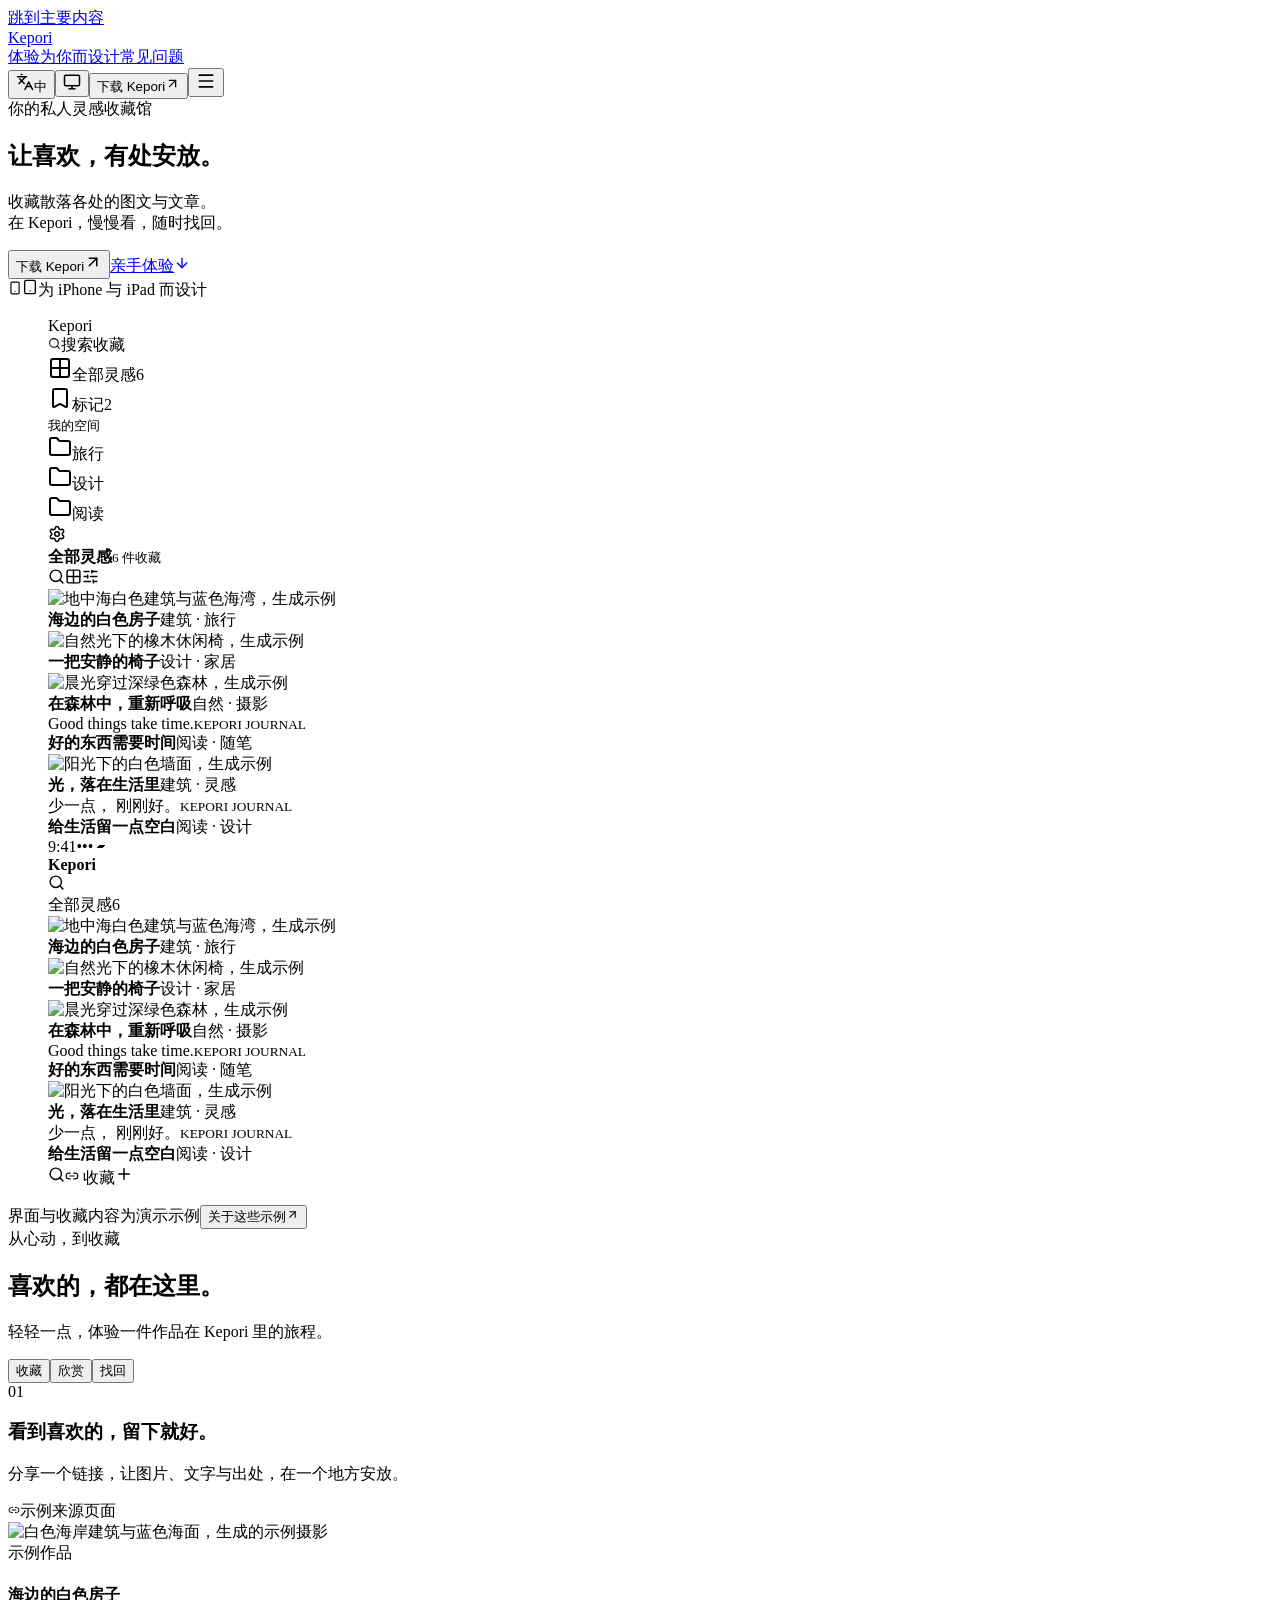
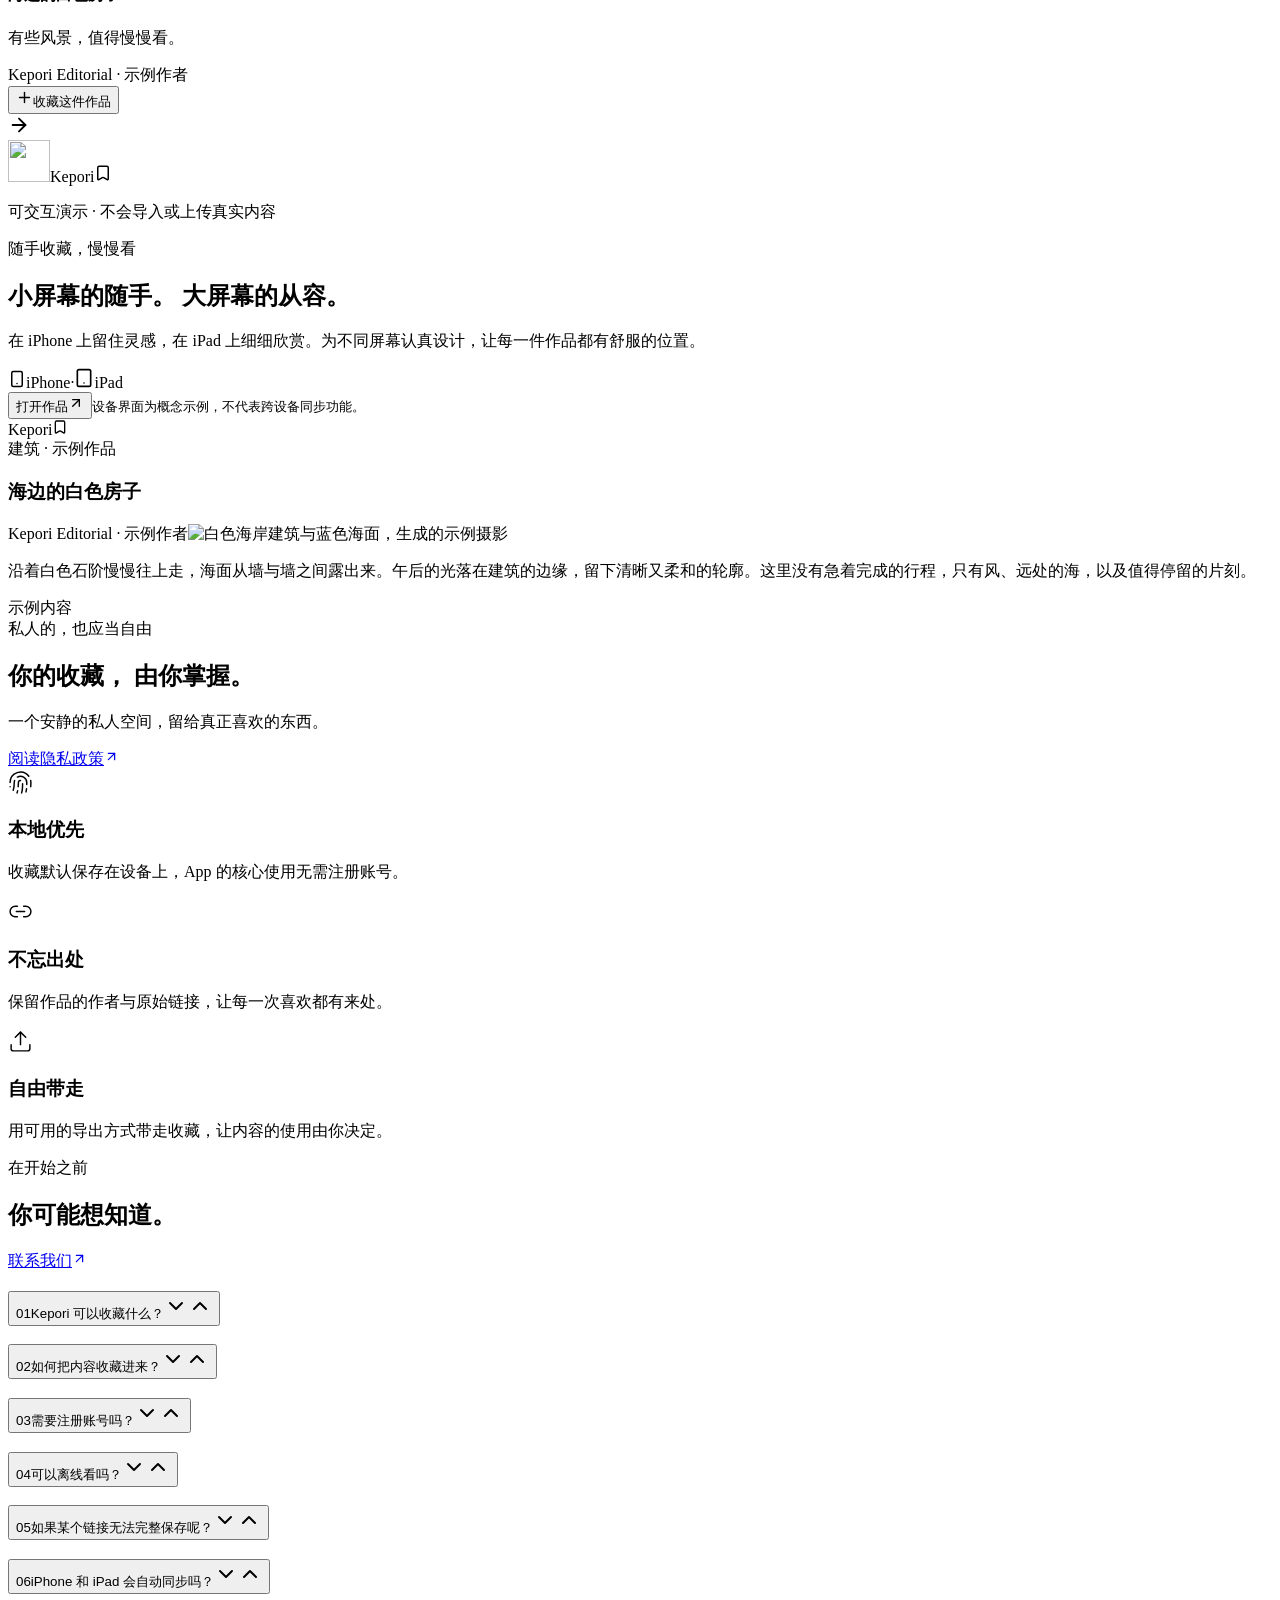
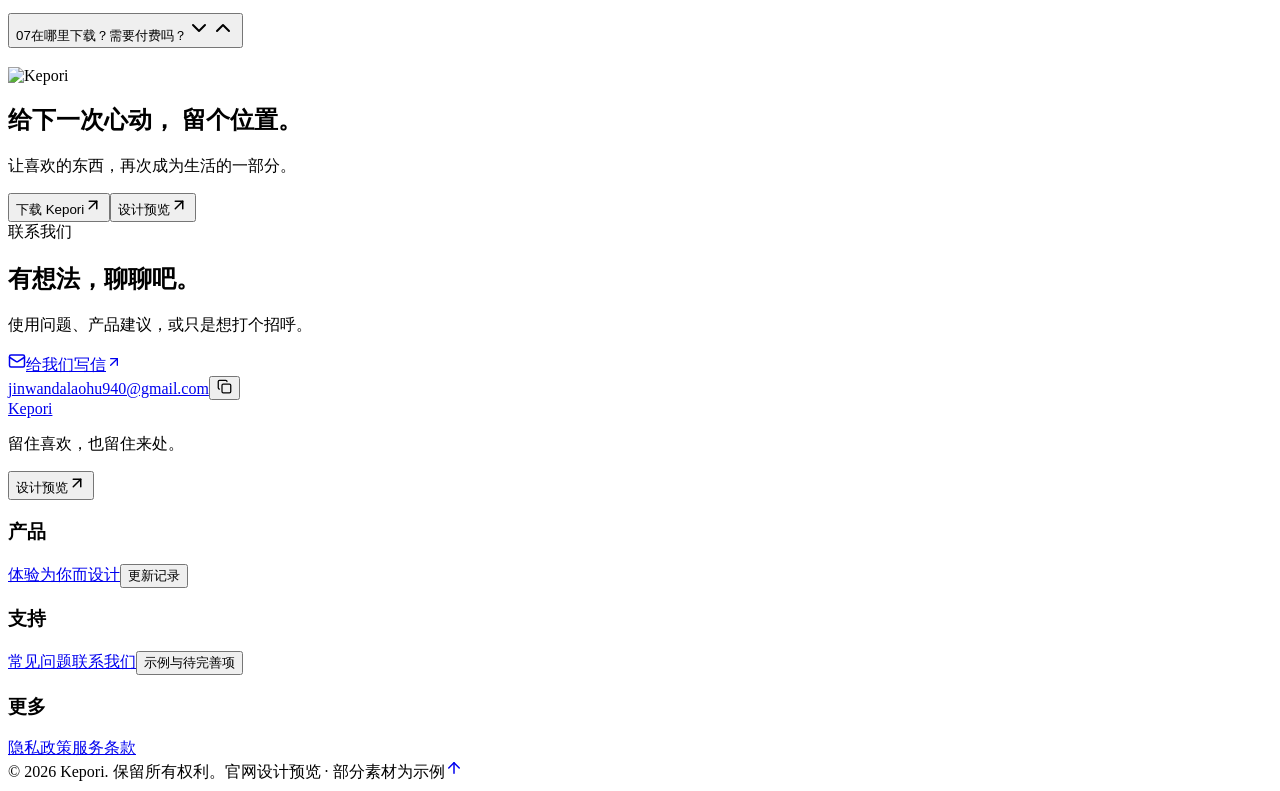
==== commit e9841edf: "Update bilingual AI, purchase and iCloud disclosures" ====
--- a/docs/index.html
+++ b/docs/index.html
@@ -1,4 +1,4 @@
-<!DOCTYPE html><html lang="zh-CN"><head><meta charSet="utf-8"/><meta name="viewport" content="width=device-width, initial-scale=1"/><link rel="stylesheet" href="/_next/static/css/index.BLVQyKJV.css" data-rsc-css-href="/_next/static/css/index.BLVQyKJV.css" data-precedence="vite-rsc/importer-resources"/><link rel="modulepreload" fetchPriority="low" href="/_next/static/chunks/index-DUhGQWDo.js"/><script src="/_next/static/chunks/rolldown-runtime-C60lm6uB.js" type="module" async=""></script><script src="/_next/static/chunks/framework-D_rUT4EX.js" type="module" async=""></script><link rel="modulepreload" href="/_next/static/chunks/layout-segment-context-xT02Oa2n.js" crossorigin=""/><link rel="modulepreload" href="/_next/static/chunks/Website-BJg8sGIR.js" crossorigin=""/><link rel="modulepreload" href="/_next/static/chunks/site-config-ChNGxwTs.js" crossorigin=""/><title>Kepori — 让喜欢，有处安放。</title><meta name="description" content="收藏散落各处的图文与文章。在 Kepori，慢慢看，随时找回。A private home for everything you love."/><meta name="robots" content="noindex, nofollow"/><link rel="icon" href="/images/app-icon.png"/><link rel="apple-touch-icon" href="/images/app-icon.png"/><script>(function(){try{var p=localStorage.getItem('kepori-theme')||'system';var d=p==='dark'||(p==='system'&&matchMedia('(prefers-color-scheme: dark)').matches);document.documentElement.classList.toggle('dark',d);document.documentElement.style.colorScheme=d?'dark':'light';}catch(e){document.documentElement.classList.toggle('dark',matchMedia('(prefers-color-scheme: dark)').matches);}})();</script><script>Object.assign(((self[Symbol.for("vinext.navigationRuntime")]??={bootstrap:{routeManifest:null},functions:{}}).bootstrap.rsc??={rsc:[]}),{params:{},nav:{"pathname":"/","searchParams":[]}})</script><link rel="modulepreload" href="/_next/static/chunks/index-DUhGQWDo.js" />
+<!DOCTYPE html><html lang="zh-CN"><head><meta charSet="utf-8"/><meta name="viewport" content="width=device-width, initial-scale=1"/><link rel="stylesheet" href="/_next/static/css/index.BLVQyKJV.css" data-rsc-css-href="/_next/static/css/index.BLVQyKJV.css" data-precedence="vite-rsc/importer-resources"/><link rel="modulepreload" fetchPriority="low" href="/_next/static/chunks/index-DEgzSZiT.js"/><script src="/_next/static/chunks/rolldown-runtime-C60lm6uB.js" type="module" async=""></script><script src="/_next/static/chunks/framework-D_rUT4EX.js" type="module" async=""></script><link rel="modulepreload" href="/_next/static/chunks/layout-segment-context-sNYYTbkH.js" crossorigin=""/><link rel="modulepreload" href="/_next/static/chunks/Website-DbCH61eL.js" crossorigin=""/><link rel="modulepreload" href="/_next/static/chunks/site-config-1roX4yRp.js" crossorigin=""/><title>Kepori — 让喜欢，有处安放。</title><meta name="description" content="收藏散落各处的图文与文章。在 Kepori，慢慢看，随时找回。A private home for everything you love."/><meta name="robots" content="noindex, nofollow"/><link rel="icon" href="/images/app-icon.png"/><link rel="apple-touch-icon" href="/images/app-icon.png"/><script>(function(){try{var p=localStorage.getItem('kepori-theme')||'system';var d=p==='dark'||(p==='system'&&matchMedia('(prefers-color-scheme: dark)').matches);document.documentElement.classList.toggle('dark',d);document.documentElement.style.colorScheme=d?'dark':'light';}catch(e){document.documentElement.classList.toggle('dark',matchMedia('(prefers-color-scheme: dark)').matches);}})();</script><script>Object.assign(((self[Symbol.for("vinext.navigationRuntime")]??={bootstrap:{routeManifest:null},functions:{}}).bootstrap.rsc??={rsc:[]}),{params:{},nav:{"pathname":"/","searchParams":[]}})</script><link rel="modulepreload" href="/_next/static/chunks/index-DEgzSZiT.js" />
 </head><body><div id="top" class="kepori-site locale-zh"><a class="skip-link" href="#main">跳到主要内容</a><header class="site-header"><a href="#top" class="wordmark" aria-label="Kepori">Kepori<span class="brand-dot"></span></a><nav class="nav-links" aria-label="产品"><a href="#experience">体验</a><a href="#philosophy">为你而设计</a><a href="#faq">常见问题</a></nav><div class="header-controls"><button type="button" tabindex="0" aria-haspopup="menu" id="base-ui-_R_1kt6i_" data-slot="dropdown-menu-trigger" aria-label="语言: 简体中文" class="icon-button language-control"><svg xmlns="http://www.w3.org/2000/svg" width="18" height="18" viewBox="0 0 24 24" fill="none" stroke="currentColor" stroke-width="2" stroke-linecap="round" stroke-linejoin="round" class="lucide lucide-languages" aria-hidden="true"><path d="m5 8 6 6"></path><path d="m4 14 6-6 2-3"></path><path d="M2 5h12"></path><path d="M7 2h1"></path><path d="m22 22-5-10-5 10"></path><path d="M14 18h6"></path></svg><span>中</span></button><button type="button" tabindex="0" aria-haspopup="menu" id="base-ui-_R_1ld6i_" data-slot="dropdown-menu-trigger" aria-label="外观: 跟随系统" class="icon-button"><svg xmlns="http://www.w3.org/2000/svg" width="18" height="18" viewBox="0 0 24 24" fill="none" stroke="currentColor" stroke-width="2" stroke-linecap="round" stroke-linejoin="round" class="lucide lucide-monitor" aria-hidden="true"><rect width="20" height="14" x="2" y="3" rx="2"></rect><line x1="8" x2="16" y1="21" y2="21"></line><line x1="12" x2="12" y1="17" y2="21"></line></svg></button><button class="button primary small nav-download">下载 Kepori<svg xmlns="http://www.w3.org/2000/svg" width="15" height="15" viewBox="0 0 24 24" fill="none" stroke="currentColor" stroke-width="2" stroke-linecap="round" stroke-linejoin="round" class="lucide lucide-arrow-up-right" aria-hidden="true"><path d="M7 7h10v10"></path><path d="M7 17 17 7"></path></svg></button><button type="button" tabindex="0" aria-haspopup="menu" id="base-ui-_R_1md6i_" data-slot="dropdown-menu-trigger" aria-label="打开导航" class="icon-button mobile-menu"><svg xmlns="http://www.w3.org/2000/svg" width="20" height="20" viewBox="0 0 24 24" fill="none" stroke="currentColor" stroke-width="2" stroke-linecap="round" stroke-linejoin="round" class="lucide lucide-menu" aria-hidden="true"><path d="M4 5h16"></path><path d="M4 12h16"></path><path d="M4 19h16"></path></svg></button></div></header><main id="main" tabindex="-1"><section class="hero"><div class="hero-copy"><div class="eyebrow"><span class="tiny-dot"></span>你的私人灵感收藏馆</div><h1>让喜欢，有处安放。</h1><p>收藏散落各处的图文与文章。<br/>在 Kepori，慢慢看，随时找回。</p><div class="hero-actions"><button class="button primary">下载 Kepori<svg xmlns="http://www.w3.org/2000/svg" width="18" height="18" viewBox="0 0 24 24" fill="none" stroke="currentColor" stroke-width="2" stroke-linecap="round" stroke-linejoin="round" class="lucide lucide-arrow-up-right" aria-hidden="true"><path d="M7 7h10v10"></path><path d="M7 17 17 7"></path></svg></button><a class="button secondary" href="#experience">亲手体验<svg xmlns="http://www.w3.org/2000/svg" width="16" height="16" viewBox="0 0 24 24" fill="none" stroke="currentColor" stroke-width="2" stroke-linecap="round" stroke-linejoin="round" class="lucide lucide-arrow-down" aria-hidden="true"><path d="M12 5v14"></path><path d="m19 12-7 7-7-7"></path></svg></a></div><div class="device-compat"><svg xmlns="http://www.w3.org/2000/svg" width="14" height="14" viewBox="0 0 24 24" fill="none" stroke="currentColor" stroke-width="2" stroke-linecap="round" stroke-linejoin="round" class="lucide lucide-smartphone" aria-hidden="true"><rect width="14" height="20" x="5" y="2" rx="2" ry="2"></rect><path d="M12 18h.01"></path></svg><svg xmlns="http://www.w3.org/2000/svg" width="16" height="16" viewBox="0 0 24 24" fill="none" stroke="currentColor" stroke-width="2" stroke-linecap="round" stroke-linejoin="round" class="lucide lucide-tablet" aria-hidden="true"><rect width="16" height="20" x="4" y="2" rx="2" ry="2"></rect><line x1="12" x2="12.01" y1="18" y2="18"></line></svg><span>为 iPhone 与 iPad 而设计</span></div></div><div class="showcase-wrap"><figure class="device-showcase" aria-label="为 iPhone 与 iPad 而设计. 界面与收藏内容为演示示例"><div class="tablet-device" aria-hidden="true"><div class="library-screen "><aside class="device-sidebar"><div class="wordmark">Kepori</div><div class="device-search"><svg xmlns="http://www.w3.org/2000/svg" width="13" height="13" viewBox="0 0 24 24" fill="none" stroke="currentColor" stroke-width="2" stroke-linecap="round" stroke-linejoin="round" class="lucide lucide-search" aria-hidden="true"><path d="m21 21-4.34-4.34"></path><circle cx="11" cy="11" r="8"></circle></svg>搜索收藏</div><div class="sidebar-item selected"><svg xmlns="http://www.w3.org/2000/svg" width="24" height="24" viewBox="0 0 24 24" fill="none" stroke="currentColor" stroke-width="2" stroke-linecap="round" stroke-linejoin="round" class="lucide lucide-grid2x2 lucide-grid-2x2" aria-hidden="true"><path d="M12 3v18"></path><path d="M3 12h18"></path><rect x="3" y="3" width="18" height="18" rx="2"></rect></svg>全部灵感<span>6</span></div><div class="sidebar-item"><svg xmlns="http://www.w3.org/2000/svg" width="24" height="24" viewBox="0 0 24 24" fill="none" stroke="currentColor" stroke-width="2" stroke-linecap="round" stroke-linejoin="round" class="lucide lucide-bookmark" aria-hidden="true"><path d="M17 3a2 2 0 0 1 2 2v15a1 1 0 0 1-1.496.868l-4.512-2.578a2 2 0 0 0-1.984 0l-4.512 2.578A1 1 0 0 1 5 20V5a2 2 0 0 1 2-2z"></path></svg>标记<span>2</span></div><small class="sidebar-heading">我的空间</small><div class="sidebar-item"><svg xmlns="http://www.w3.org/2000/svg" width="24" height="24" viewBox="0 0 24 24" fill="none" stroke="currentColor" stroke-width="2" stroke-linecap="round" stroke-linejoin="round" class="lucide lucide-folder" aria-hidden="true"><path d="M20 20a2 2 0 0 0 2-2V8a2 2 0 0 0-2-2h-7.9a2 2 0 0 1-1.69-.9L9.6 3.9A2 2 0 0 0 7.93 3H4a2 2 0 0 0-2 2v13a2 2 0 0 0 2 2Z"></path></svg>旅行</div><div class="sidebar-item"><svg xmlns="http://www.w3.org/2000/svg" width="24" height="24" viewBox="0 0 24 24" fill="none" stroke="currentColor" stroke-width="2" stroke-linecap="round" stroke-linejoin="round" class="lucide lucide-folder" aria-hidden="true"><path d="M20 20a2 2 0 0 0 2-2V8a2 2 0 0 0-2-2h-7.9a2 2 0 0 1-1.69-.9L9.6 3.9A2 2 0 0 0 7.93 3H4a2 2 0 0 0-2 2v13a2 2 0 0 0 2 2Z"></path></svg>设计</div><div class="sidebar-item"><svg xmlns="http://www.w3.org/2000/svg" width="24" height="24" viewBox="0 0 24 24" fill="none" stroke="currentColor" stroke-width="2" stroke-linecap="round" stroke-linejoin="round" class="lucide lucide-folder" aria-hidden="true"><path d="M20 20a2 2 0 0 0 2-2V8a2 2 0 0 0-2-2h-7.9a2 2 0 0 1-1.69-.9L9.6 3.9A2 2 0 0 0 7.93 3H4a2 2 0 0 0-2 2v13a2 2 0 0 0 2 2Z"></path></svg>阅读</div><svg xmlns="http://www.w3.org/2000/svg" width="18" height="18" viewBox="0 0 24 24" fill="none" stroke="currentColor" stroke-width="2" stroke-linecap="round" stroke-linejoin="round" class="lucide lucide-settings sidebar-settings" aria-hidden="true"><path d="M9.671 4.136a2.34 2.34 0 0 1 4.659 0 2.34 2.34 0 0 0 3.319 1.915 2.34 2.34 0 0 1 2.33 4.033 2.34 2.34 0 0 0 0 3.831 2.34 2.34 0 0 1-2.33 4.033 2.34 2.34 0 0 0-3.319 1.915 2.34 2.34 0 0 1-4.659 0 2.34 2.34 0 0 0-3.32-1.915 2.34 2.34 0 0 1-2.33-4.033 2.34 2.34 0 0 0 0-3.831A2.34 2.34 0 0 1 6.35 6.051a2.34 2.34 0 0 0 3.319-1.915"></path><circle cx="12" cy="12" r="3"></circle></svg></aside><div class="device-content"><div class="device-top"><div><strong>全部灵感</strong><small>6 件收藏</small></div><div class="device-tools"><svg xmlns="http://www.w3.org/2000/svg" width="17" height="17" viewBox="0 0 24 24" fill="none" stroke="currentColor" stroke-width="2" stroke-linecap="round" stroke-linejoin="round" class="lucide lucide-search" aria-hidden="true"><path d="m21 21-4.34-4.34"></path><circle cx="11" cy="11" r="8"></circle></svg><svg xmlns="http://www.w3.org/2000/svg" width="17" height="17" viewBox="0 0 24 24" fill="none" stroke="currentColor" stroke-width="2" stroke-linecap="round" stroke-linejoin="round" class="lucide lucide-grid2x2 lucide-grid-2x2" aria-hidden="true"><path d="M12 3v18"></path><path d="M3 12h18"></path><rect x="3" y="3" width="18" height="18" rx="2"></rect></svg><svg xmlns="http://www.w3.org/2000/svg" width="17" height="17" viewBox="0 0 24 24" fill="none" stroke="currentColor" stroke-width="2" stroke-linecap="round" stroke-linejoin="round" class="lucide lucide-sliders-horizontal" aria-hidden="true"><path d="M10 5H3"></path><path d="M12 19H3"></path><path d="M14 3v4"></path><path d="M16 17v4"></path><path d="M21 12h-9"></path><path d="M21 19h-5"></path><path d="M21 5h-7"></path><path d="M8 10v4"></path><path d="M8 12H3"></path></svg></div></div><div class="device-grid"><div class="work-card work-coast"><img src="/images/coast.jpg" alt="地中海白色建筑与蓝色海湾，生成示例" width="800" height="1000" loading="lazy" decoding="async" data-nimg="1"/><div class="work-caption"><strong>海边的白色房子</strong><span>建筑 · 旅行</span></div></div><div class="work-card work-chair"><img src="/images/chair.jpg" alt="自然光下的橡木休闲椅，生成示例" width="800" height="1000" loading="lazy" decoding="async" data-nimg="1"/><div class="work-caption"><strong>一把安静的椅子</strong><span>设计 · 家居</span></div></div><div class="work-card work-forest"><img src="/images/forest.jpg" alt="晨光穿过深绿色森林，生成示例" width="800" height="1000" loading="lazy" decoding="async" data-nimg="1"/><div class="work-caption"><strong>在森林中，重新呼吸</strong><span>自然 · 摄影</span></div></div><div class="work-card work-slow"><div class="text-art quote"><span>Good
 things
 take time.</span><small>KEPORI JOURNAL</small></div><div class="work-caption"><strong>好的东西需要时间</strong><span>阅读 · 随笔</span></div></div><div class="work-card work-light"><img src="/images/coast.jpg" alt="阳光下的白色墙面，生成示例" width="800" height="1000" loading="lazy" decoding="async" data-nimg="1"/><div class="work-caption"><strong>光，落在生活里</strong><span>建筑 · 灵感</span></div></div><div class="work-card work-less"><div class="text-art essay"><span>少一点，
@@ -7,5 +7,5 @@
 take time.</span><small>KEPORI JOURNAL</small></div><div class="work-caption"><strong>好的东西需要时间</strong><span>阅读 · 随笔</span></div></div><div class="work-card work-light"><img src="/images/coast.jpg" alt="阳光下的白色墙面，生成示例" width="800" height="1000" loading="lazy" decoding="async" data-nimg="1"/><div class="work-caption"><strong>光，落在生活里</strong><span>建筑 · 灵感</span></div></div><div class="work-card work-less"><div class="text-art essay"><span>少一点，
 刚刚好。</span><small>KEPORI JOURNAL</small></div><div class="work-caption"><strong>给生活留一点空白</strong><span>阅读 · 设计</span></div></div></div><div class="phone-toolbar"><svg xmlns="http://www.w3.org/2000/svg" width="17" height="17" viewBox="0 0 24 24" fill="none" stroke="currentColor" stroke-width="2" stroke-linecap="round" stroke-linejoin="round" class="lucide lucide-search" aria-hidden="true"><path d="m21 21-4.34-4.34"></path><circle cx="11" cy="11" r="8"></circle></svg><span><svg xmlns="http://www.w3.org/2000/svg" width="14" height="14" viewBox="0 0 24 24" fill="none" stroke="currentColor" stroke-width="2" stroke-linecap="round" stroke-linejoin="round" class="lucide lucide-link2 lucide-link-2" aria-hidden="true"><path d="M9 17H7A5 5 0 0 1 7 7h2"></path><path d="M15 7h2a5 5 0 1 1 0 10h-2"></path><line x1="8" x2="16" y1="12" y2="12"></line></svg> <!-- -->收藏</span><svg xmlns="http://www.w3.org/2000/svg" width="18" height="18" viewBox="0 0 24 24" fill="none" stroke="currentColor" stroke-width="2" stroke-linecap="round" stroke-linejoin="round" class="lucide lucide-plus" aria-hidden="true"><path d="M5 12h14"></path><path d="M12 5v14"></path></svg></div></div></div><div class="home-indicator"></div></div></figure><div class="showcase-caption"><span>界面与收藏内容为演示示例</span><button class="button subtle small">关于这些示例<svg xmlns="http://www.w3.org/2000/svg" width="13" height="13" viewBox="0 0 24 24" fill="none" stroke="currentColor" stroke-width="2" stroke-linecap="round" stroke-linejoin="round" class="lucide lucide-arrow-up-right" aria-hidden="true"><path d="M7 7h10v10"></path><path d="M7 17 17 7"></path></svg></button></div></div></section><section id="experience" class="experience-section section" data-reveal="true"><div class="section-heading"><span class="eyebrow">从心动，到收藏</span><h2>喜欢的，都在这里。</h2><p>轻轻一点，体验一件作品在 Kepori 里的旅程。</p></div><div class="demo-stage"><div data-orientation="horizontal" data-activation-direction="none" data-slot="tabs" class="group/tabs flex gap-2 data-horizontal:flex-col demo-tabs"><div data-orientation="horizontal" data-activation-direction="none" role="tablist" data-slot="tabs-list" data-variant="default" aria-label="体验" class="group/tabs-list inline-flex w-fit items-center justify-center rounded-lg p-[3px] text-muted-foreground group-data-horizontal/tabs:h-8 group-data-vertical/tabs:h-fit group-data-vertical/tabs:flex-col data-[variant=line]:rounded-none bg-muted demo-tab-list"><span class="tab-pill" aria-hidden="true" style="transform:translateX(0%)"></span><button type="button" data-active="" data-orientation="horizontal" data-activation-direction="none" aria-disabled="false" tabindex="-1" role="tab" aria-selected="true" id="base-ui-_R_cm9mi_" data-composite-item-active="" data-slot="tabs-trigger" class="relative inline-flex h-[calc(100%-1px)] flex-1 items-center justify-center gap-1.5 rounded-md border border-transparent px-1.5 py-0.5 text-sm font-medium whitespace-nowrap text-foreground/60 transition-all group-data-vertical/tabs:w-full group-data-vertical/tabs:justify-start hover:text-foreground focus-visible:border-ring focus-visible:ring-[3px] focus-visible:ring-ring/50 focus-visible:outline-1 focus-visible:outline-ring disabled:pointer-events-none disabled:opacity-50 has-data-[icon=inline-end]:pr-1 has-data-[icon=inline-start]:pl-1 aria-disabled:pointer-events-none aria-disabled:opacity-50 dark:text-muted-foreground dark:hover:text-foreground group-data-[variant=default]/tabs-list:data-active:shadow-sm group-data-[variant=line]/tabs-list:data-active:shadow-none [&amp;_svg]:pointer-events-none [&amp;_svg]:shrink-0 [&amp;_svg:not([class*=&#x27;size-&#x27;])]:size-4 group-data-[variant=line]/tabs-list:bg-transparent group-data-[variant=line]/tabs-list:data-active:bg-transparent dark:group-data-[variant=line]/tabs-list:data-active:border-transparent dark:group-data-[variant=line]/tabs-list:data-active:bg-transparent data-active:bg-background data-active:text-foreground dark:data-active:border-input dark:data-active:bg-input/30 dark:data-active:text-foreground after:absolute after:bg-foreground after:opacity-0 after:transition-opacity group-data-horizontal/tabs:after:inset-x-0 group-data-horizontal/tabs:after:bottom-[-5px] group-data-horizontal/tabs:after:h-0.5 group-data-vertical/tabs:after:inset-y-0 group-data-vertical/tabs:after:-right-1 group-data-vertical/tabs:after:w-0.5 group-data-[variant=line]/tabs-list:data-active:after:opacity-100 demo-tab">收藏</button><button type="button" data-orientation="horizontal" data-activation-direction="none" aria-disabled="false" tabindex="-1" role="tab" aria-selected="false" id="base-ui-_R_km9mi_" data-slot="tabs-trigger" class="relative inline-flex h-[calc(100%-1px)] flex-1 items-center justify-center gap-1.5 rounded-md border border-transparent px-1.5 py-0.5 text-sm font-medium whitespace-nowrap text-foreground/60 transition-all group-data-vertical/tabs:w-full group-data-vertical/tabs:justify-start hover:text-foreground focus-visible:border-ring focus-visible:ring-[3px] focus-visible:ring-ring/50 focus-visible:outline-1 focus-visible:outline-ring disabled:pointer-events-none disabled:opacity-50 has-data-[icon=inline-end]:pr-1 has-data-[icon=inline-start]:pl-1 aria-disabled:pointer-events-none aria-disabled:opacity-50 dark:text-muted-foreground dark:hover:text-foreground group-data-[variant=default]/tabs-list:data-active:shadow-sm group-data-[variant=line]/tabs-list:data-active:shadow-none [&amp;_svg]:pointer-events-none [&amp;_svg]:shrink-0 [&amp;_svg:not([class*=&#x27;size-&#x27;])]:size-4 group-data-[variant=line]/tabs-list:bg-transparent group-data-[variant=line]/tabs-list:data-active:bg-transparent dark:group-data-[variant=line]/tabs-list:data-active:border-transparent dark:group-data-[variant=line]/tabs-list:data-active:bg-transparent data-active:bg-background data-active:text-foreground dark:data-active:border-input dark:data-active:bg-input/30 dark:data-active:text-foreground after:absolute after:bg-foreground after:opacity-0 after:transition-opacity group-data-horizontal/tabs:after:inset-x-0 group-data-horizontal/tabs:after:bottom-[-5px] group-data-horizontal/tabs:after:h-0.5 group-data-vertical/tabs:after:inset-y-0 group-data-vertical/tabs:after:-right-1 group-data-vertical/tabs:after:w-0.5 group-data-[variant=line]/tabs-list:data-active:after:opacity-100 demo-tab">欣赏</button><button type="button" data-orientation="horizontal" data-activation-direction="none" aria-disabled="false" tabindex="-1" role="tab" aria-selected="false" id="base-ui-_R_sm9mi_" data-slot="tabs-trigger" class="relative inline-flex h-[calc(100%-1px)] flex-1 items-center justify-center gap-1.5 rounded-md border border-transparent px-1.5 py-0.5 text-sm font-medium whitespace-nowrap text-foreground/60 transition-all group-data-vertical/tabs:w-full group-data-vertical/tabs:justify-start hover:text-foreground focus-visible:border-ring focus-visible:ring-[3px] focus-visible:ring-ring/50 focus-visible:outline-1 focus-visible:outline-ring disabled:pointer-events-none disabled:opacity-50 has-data-[icon=inline-end]:pr-1 has-data-[icon=inline-start]:pl-1 aria-disabled:pointer-events-none aria-disabled:opacity-50 dark:text-muted-foreground dark:hover:text-foreground group-data-[variant=default]/tabs-list:data-active:shadow-sm group-data-[variant=line]/tabs-list:data-active:shadow-none [&amp;_svg]:pointer-events-none [&amp;_svg]:shrink-0 [&amp;_svg:not([class*=&#x27;size-&#x27;])]:size-4 group-data-[variant=line]/tabs-list:bg-transparent group-data-[variant=line]/tabs-list:data-active:bg-transparent dark:group-data-[variant=line]/tabs-list:data-active:border-transparent dark:group-data-[variant=line]/tabs-list:data-active:bg-transparent data-active:bg-background data-active:text-foreground dark:data-active:border-input dark:data-active:bg-input/30 dark:data-active:text-foreground after:absolute after:bg-foreground after:opacity-0 after:transition-opacity group-data-horizontal/tabs:after:inset-x-0 group-data-horizontal/tabs:after:bottom-[-5px] group-data-horizontal/tabs:after:h-0.5 group-data-vertical/tabs:after:inset-y-0 group-data-vertical/tabs:after:-right-1 group-data-vertical/tabs:after:w-0.5 group-data-[variant=line]/tabs-list:data-active:after:opacity-100 demo-tab">找回</button></div><div data-orientation="horizontal" data-activation-direction="none" id="base-ui-_R_169mi_" role="tabpanel" tabindex="0" data-index="-1" data-slot="tabs-content" class="flex-1 text-sm outline-none demo-panel"><div class="demo-body"><div class="demo-heading"><span class="step-number">0<!-- -->1</span><h3>看到喜欢的，留下就好。</h3><p>分享一个链接，让图片、文字与出处，在一个地方安放。</p></div><div class="demo-scene scene-save "><div class="source-chrome"><span class="window-dots" aria-hidden="true"><i></i><i></i><i></i></span><span><svg xmlns="http://www.w3.org/2000/svg" width="12" height="12" viewBox="0 0 24 24" fill="none" stroke="currentColor" stroke-width="2" stroke-linecap="round" stroke-linejoin="round" class="lucide lucide-link2 lucide-link-2" aria-hidden="true"><path d="M9 17H7A5 5 0 0 1 7 7h2"></path><path d="M15 7h2a5 5 0 1 1 0 10h-2"></path><line x1="8" x2="16" y1="12" y2="12"></line></svg>示例来源页面</span></div><div class="morph-photo" data-morph="coast-photo"><img src="/images/coast.jpg" alt="白色海岸建筑与蓝色海面，生成的示例摄影" width="960" height="1200" loading="lazy" decoding="async" data-nimg="1"/></div><div class="scene-copy" data-morph="scene-copy" data-morph-mode="position"><span class="eyebrow">示例作品</span><h4>海边的白色房子</h4><p>有些风景，值得慢慢看。</p><span class="scene-attribution">Kepori Editorial · 示例作者</span></div><div class="scene-action"><button class="button primary"><svg xmlns="http://www.w3.org/2000/svg" width="17" height="17" viewBox="0 0 24 24" fill="none" stroke="currentColor" stroke-width="2" stroke-linecap="round" stroke-linejoin="round" class="lucide lucide-plus" aria-hidden="true"><path d="M5 12h14"></path><path d="M12 5v14"></path></svg>收藏这件作品</button></div><div class="save-destination" aria-hidden="true"><svg xmlns="http://www.w3.org/2000/svg" width="22" height="22" viewBox="0 0 24 24" fill="none" stroke="currentColor" stroke-width="2" stroke-linecap="round" stroke-linejoin="round" class="lucide lucide-arrow-right" aria-hidden="true"><path d="M5 12h14"></path><path d="m12 5 7 7-7 7"></path></svg><div class="destination-card"><img src="/images/app-icon.png" alt="" width="42" height="42" loading="lazy" decoding="async" data-nimg="1"/><span class="wordmark">Kepori</span><span class="destination-status"><svg xmlns="http://www.w3.org/2000/svg" width="18" height="18" viewBox="0 0 24 24" fill="none" stroke="currentColor" stroke-width="2" stroke-linecap="round" stroke-linejoin="round" class="lucide lucide-bookmark" aria-hidden="true"><path d="M17 3a2 2 0 0 1 2 2v15a1 1 0 0 1-1.496.868l-4.512-2.578a2 2 0 0 0-1.984 0l-4.512 2.578A1 1 0 0 1 5 20V5a2 2 0 0 1 2-2z"></path></svg></span></div></div></div></div></div></div><p class="demo-caption"><span class="tiny-dot"></span>可交互演示 · 不会导入或上传真实内容</p></div></section><section class="story-section section" data-reveal="true"><div class="story-copy"><span class="eyebrow">随手收藏，慢慢看</span><h2>小屏幕的随手。
 大屏幕的从容。</h2><p>在 iPhone 上留住灵感，在 iPad 上细细欣赏。为不同屏幕认真设计，让每一件作品都有舒服的位置。</p><div class="story-devices"><svg xmlns="http://www.w3.org/2000/svg" width="18" height="18" viewBox="0 0 24 24" fill="none" stroke="currentColor" stroke-width="2" stroke-linecap="round" stroke-linejoin="round" class="lucide lucide-smartphone" aria-hidden="true"><rect width="14" height="20" x="5" y="2" rx="2" ry="2"></rect><path d="M12 18h.01"></path></svg><span>iPhone</span><span class="story-dot">·</span><svg xmlns="http://www.w3.org/2000/svg" width="20" height="20" viewBox="0 0 24 24" fill="none" stroke="currentColor" stroke-width="2" stroke-linecap="round" stroke-linejoin="round" class="lucide lucide-tablet" aria-hidden="true"><rect width="16" height="20" x="4" y="2" rx="2" ry="2"></rect><line x1="12" x2="12.01" y1="18" y2="18"></line></svg><span>iPad</span></div><button class="button secondary small story-read">打开作品<svg xmlns="http://www.w3.org/2000/svg" width="16" height="16" viewBox="0 0 24 24" fill="none" stroke="currentColor" stroke-width="2" stroke-linecap="round" stroke-linejoin="round" class="lucide lucide-arrow-up-right" aria-hidden="true"><path d="M7 7h10v10"></path><path d="M7 17 17 7"></path></svg></button><small>设备界面为概念示例，不代表跨设备同步功能。</small></div><div class="reading-stage"><div class="reading-window"><div class="reading-toolbar"><span class="wordmark">Kepori</span><svg xmlns="http://www.w3.org/2000/svg" width="16" height="16" viewBox="0 0 24 24" fill="none" stroke="currentColor" stroke-width="2" stroke-linecap="round" stroke-linejoin="round" class="lucide lucide-bookmark" aria-hidden="true"><path d="M17 3a2 2 0 0 1 2 2v15a1 1 0 0 1-1.496.868l-4.512-2.578a2 2 0 0 0-1.984 0l-4.512 2.578A1 1 0 0 1 5 20V5a2 2 0 0 1 2-2z"></path></svg></div><div class="reading-window-content"><span class="eyebrow">建筑 · 示例作品</span><h3>海边的白色房子</h3><span class="article-author">Kepori Editorial · 示例作者</span><img src="/images/coast.jpg" alt="白色海岸建筑与蓝色海面，生成的示例摄影" width="960" height="1200" loading="lazy" decoding="async" data-nimg="1"/><p>沿着白色石阶慢慢往上走，海面从墙与墙之间露出来。午后的光落在建筑的边缘，留下清晰又柔和的轮廓。这里没有急着完成的行程，只有风、远处的海，以及值得停留的片刻。</p></div></div><span class="reading-stage-note">示例内容</span></div></section><section id="philosophy" class="privacy-section section" data-reveal="true"><div class="privacy-intro"><span class="eyebrow">私人的，也应当自由</span><h2>你的收藏，
-由你掌握。</h2><p>一个安静的私人空间，留给真正喜欢的东西。</p><a class="button subtle small" href="/privacy?lang=zh">了解预览数据说明<svg xmlns="http://www.w3.org/2000/svg" width="15" height="15" viewBox="0 0 24 24" fill="none" stroke="currentColor" stroke-width="2" stroke-linecap="round" stroke-linejoin="round" class="lucide lucide-arrow-up-right" aria-hidden="true"><path d="M7 7h10v10"></path><path d="M7 17 17 7"></path></svg></a></div><div class="principle-list"><div class="principle"><svg xmlns="http://www.w3.org/2000/svg" width="25" height="25" viewBox="0 0 24 24" fill="none" stroke="currentColor" stroke-width="1.4" stroke-linecap="round" stroke-linejoin="round" class="lucide lucide-fingerprint-pattern" aria-hidden="true"><path d="M12 10a2 2 0 0 0-2 2c0 1.02-.1 2.51-.26 4"></path><path d="M14 13.12c0 2.38 0 6.38-1 8.88"></path><path d="M17.29 21.02c.12-.6.43-2.3.5-3.02"></path><path d="M2 12a10 10 0 0 1 18-6"></path><path d="M2 16h.01"></path><path d="M21.8 16c.2-2 .131-5.354 0-6"></path><path d="M5 19.5C5.5 18 6 15 6 12a6 6 0 0 1 .34-2"></path><path d="M8.65 22c.21-.66.45-1.32.57-2"></path><path d="M9 6.8a6 6 0 0 1 9 5.2v2"></path></svg><div><h3>本地优先</h3><p>收藏默认保存在设备上，App 的核心使用无需注册账号。</p></div></div><div class="principle"><svg xmlns="http://www.w3.org/2000/svg" width="25" height="25" viewBox="0 0 24 24" fill="none" stroke="currentColor" stroke-width="1.4" stroke-linecap="round" stroke-linejoin="round" class="lucide lucide-link2 lucide-link-2" aria-hidden="true"><path d="M9 17H7A5 5 0 0 1 7 7h2"></path><path d="M15 7h2a5 5 0 1 1 0 10h-2"></path><line x1="8" x2="16" y1="12" y2="12"></line></svg><div><h3>不忘出处</h3><p>保留作品的作者与原始链接，让每一次喜欢都有来处。</p></div></div><div class="principle"><svg xmlns="http://www.w3.org/2000/svg" width="25" height="25" viewBox="0 0 24 24" fill="none" stroke="currentColor" stroke-width="1.4" stroke-linecap="round" stroke-linejoin="round" class="lucide lucide-upload" aria-hidden="true"><path d="M12 3v12"></path><path d="m17 8-5-5-5 5"></path><path d="M21 15v4a2 2 0 0 1-2 2H5a2 2 0 0 1-2-2v-4"></path></svg><div><h3>自由带走</h3><p>用可用的导出方式带走收藏，让内容的使用由你决定。</p></div></div></div></section><section id="faq" class="faq-section section" data-reveal="true"><div class="faq-heading"><span class="eyebrow">在开始之前</span><h2>你可能想知道。</h2><a class="button secondary small" href="#contact">联系我们<svg xmlns="http://www.w3.org/2000/svg" width="15" height="15" viewBox="0 0 24 24" fill="none" stroke="currentColor" stroke-width="2" stroke-linecap="round" stroke-linejoin="round" class="lucide lucide-arrow-up-right" aria-hidden="true"><path d="M7 7h10v10"></path><path d="M7 17 17 7"></path></svg></a></div><div data-orientation="vertical" data-slot="accordion" class="flex w-full flex-col faq-list"><div data-orientation="vertical" data-hidden="" data-index="-1" data-closed="" data-slot="accordion-item" class="not-last:border-b"><h3 data-orientation="vertical" data-hidden="" data-index="-1" data-closed="" class="flex"><button type="button" data-value="" data-orientation="vertical" data-hidden="" data-index="-1" tabindex="0" aria-disabled="false" aria-expanded="false" id="base-ui-_R_6hmiH2_" data-slot="accordion-trigger" class="focus-visible:ring-ring/50 focus-visible:border-ring focus-visible:after:border-ring **:data-[slot=accordion-trigger-icon]:text-muted-foreground rounded-lg py-2.5 text-left text-sm font-medium hover:underline focus-visible:ring-3 **:data-[slot=accordion-trigger-icon]:ml-auto **:data-[slot=accordion-trigger-icon]:size-4 group/accordion-trigger relative flex flex-1 items-start justify-between border border-transparent transition-all outline-none aria-disabled:pointer-events-none aria-disabled:opacity-50 faq-trigger"><span class="faq-question"><span class="faq-number" aria-hidden="true">01</span>Kepori 可以收藏什么？</span><span class="faq-marker" aria-hidden="true"></span><svg xmlns="http://www.w3.org/2000/svg" width="24" height="24" viewBox="0 0 24 24" fill="none" stroke="currentColor" stroke-width="2" stroke-linecap="round" stroke-linejoin="round" class="lucide lucide-chevron-down pointer-events-none shrink-0 group-aria-expanded/accordion-trigger:hidden" aria-hidden="true" data-slot="accordion-trigger-icon"><path d="m6 9 6 6 6-6"></path></svg><svg xmlns="http://www.w3.org/2000/svg" width="24" height="24" viewBox="0 0 24 24" fill="none" stroke="currentColor" stroke-width="2" stroke-linecap="round" stroke-linejoin="round" class="lucide lucide-chevron-up pointer-events-none hidden shrink-0 group-aria-expanded/accordion-trigger:inline" aria-hidden="true" data-slot="accordion-trigger-icon"><path d="m18 15-6-6-6 6"></path></svg></button></h3></div><div data-orientation="vertical" data-hidden="" data-index="-1" data-closed="" data-slot="accordion-item" class="not-last:border-b"><h3 data-orientation="vertical" data-hidden="" data-index="-1" data-closed="" class="flex"><button type="button" data-value="" data-orientation="vertical" data-hidden="" data-index="-1" tabindex="0" aria-disabled="false" aria-expanded="false" id="base-ui-_R_ahmiH2_" data-slot="accordion-trigger" class="focus-visible:ring-ring/50 focus-visible:border-ring focus-visible:after:border-ring **:data-[slot=accordion-trigger-icon]:text-muted-foreground rounded-lg py-2.5 text-left text-sm font-medium hover:underline focus-visible:ring-3 **:data-[slot=accordion-trigger-icon]:ml-auto **:data-[slot=accordion-trigger-icon]:size-4 group/accordion-trigger relative flex flex-1 items-start justify-between border border-transparent transition-all outline-none aria-disabled:pointer-events-none aria-disabled:opacity-50 faq-trigger"><span class="faq-question"><span class="faq-number" aria-hidden="true">02</span>如何把内容收藏进来？</span><span class="faq-marker" aria-hidden="true"></span><svg xmlns="http://www.w3.org/2000/svg" width="24" height="24" viewBox="0 0 24 24" fill="none" stroke="currentColor" stroke-width="2" stroke-linecap="round" stroke-linejoin="round" class="lucide lucide-chevron-down pointer-events-none shrink-0 group-aria-expanded/accordion-trigger:hidden" aria-hidden="true" data-slot="accordion-trigger-icon"><path d="m6 9 6 6 6-6"></path></svg><svg xmlns="http://www.w3.org/2000/svg" width="24" height="24" viewBox="0 0 24 24" fill="none" stroke="currentColor" stroke-width="2" stroke-linecap="round" stroke-linejoin="round" class="lucide lucide-chevron-up pointer-events-none hidden shrink-0 group-aria-expanded/accordion-trigger:inline" aria-hidden="true" data-slot="accordion-trigger-icon"><path d="m18 15-6-6-6 6"></path></svg></button></h3></div><div data-orientation="vertical" data-hidden="" data-index="-1" data-closed="" data-slot="accordion-item" class="not-last:border-b"><h3 data-orientation="vertical" data-hidden="" data-index="-1" data-closed="" class="flex"><button type="button" data-value="" data-orientation="vertical" data-hidden="" data-index="-1" tabindex="0" aria-disabled="false" aria-expanded="false" id="base-ui-_R_ehmiH2_" data-slot="accordion-trigger" class="focus-visible:ring-ring/50 focus-visible:border-ring focus-visible:after:border-ring **:data-[slot=accordion-trigger-icon]:text-muted-foreground rounded-lg py-2.5 text-left text-sm font-medium hover:underline focus-visible:ring-3 **:data-[slot=accordion-trigger-icon]:ml-auto **:data-[slot=accordion-trigger-icon]:size-4 group/accordion-trigger relative flex flex-1 items-start justify-between border border-transparent transition-all outline-none aria-disabled:pointer-events-none aria-disabled:opacity-50 faq-trigger"><span class="faq-question"><span class="faq-number" aria-hidden="true">03</span>需要注册账号吗？</span><span class="faq-marker" aria-hidden="true"></span><svg xmlns="http://www.w3.org/2000/svg" width="24" height="24" viewBox="0 0 24 24" fill="none" stroke="currentColor" stroke-width="2" stroke-linecap="round" stroke-linejoin="round" class="lucide lucide-chevron-down pointer-events-none shrink-0 group-aria-expanded/accordion-trigger:hidden" aria-hidden="true" data-slot="accordion-trigger-icon"><path d="m6 9 6 6 6-6"></path></svg><svg xmlns="http://www.w3.org/2000/svg" width="24" height="24" viewBox="0 0 24 24" fill="none" stroke="currentColor" stroke-width="2" stroke-linecap="round" stroke-linejoin="round" class="lucide lucide-chevron-up pointer-events-none hidden shrink-0 group-aria-expanded/accordion-trigger:inline" aria-hidden="true" data-slot="accordion-trigger-icon"><path d="m18 15-6-6-6 6"></path></svg></button></h3></div><div data-orientation="vertical" data-hidden="" data-index="-1" data-closed="" data-slot="accordion-item" class="not-last:border-b"><h3 data-orientation="vertical" data-hidden="" data-index="-1" data-closed="" class="flex"><button type="button" data-value="" data-orientation="vertical" data-hidden="" data-index="-1" tabindex="0" aria-disabled="false" aria-expanded="false" id="base-ui-_R_ihmiH2_" data-slot="accordion-trigger" class="focus-visible:ring-ring/50 focus-visible:border-ring focus-visible:after:border-ring **:data-[slot=accordion-trigger-icon]:text-muted-foreground rounded-lg py-2.5 text-left text-sm font-medium hover:underline focus-visible:ring-3 **:data-[slot=accordion-trigger-icon]:ml-auto **:data-[slot=accordion-trigger-icon]:size-4 group/accordion-trigger relative flex flex-1 items-start justify-between border border-transparent transition-all outline-none aria-disabled:pointer-events-none aria-disabled:opacity-50 faq-trigger"><span class="faq-question"><span class="faq-number" aria-hidden="true">04</span>可以离线看吗？</span><span class="faq-marker" aria-hidden="true"></span><svg xmlns="http://www.w3.org/2000/svg" width="24" height="24" viewBox="0 0 24 24" fill="none" stroke="currentColor" stroke-width="2" stroke-linecap="round" stroke-linejoin="round" class="lucide lucide-chevron-down pointer-events-none shrink-0 group-aria-expanded/accordion-trigger:hidden" aria-hidden="true" data-slot="accordion-trigger-icon"><path d="m6 9 6 6 6-6"></path></svg><svg xmlns="http://www.w3.org/2000/svg" width="24" height="24" viewBox="0 0 24 24" fill="none" stroke="currentColor" stroke-width="2" stroke-linecap="round" stroke-linejoin="round" class="lucide lucide-chevron-up pointer-events-none hidden shrink-0 group-aria-expanded/accordion-trigger:inline" aria-hidden="true" data-slot="accordion-trigger-icon"><path d="m18 15-6-6-6 6"></path></svg></button></h3></div><div data-orientation="vertical" data-hidden="" data-index="-1" data-closed="" data-slot="accordion-item" class="not-last:border-b"><h3 data-orientation="vertical" data-hidden="" data-index="-1" data-closed="" class="flex"><button type="button" data-value="" data-orientation="vertical" data-hidden="" data-index="-1" tabindex="0" aria-disabled="false" aria-expanded="false" id="base-ui-_R_mhmiH2_" data-slot="accordion-trigger" class="focus-visible:ring-ring/50 focus-visible:border-ring focus-visible:after:border-ring **:data-[slot=accordion-trigger-icon]:text-muted-foreground rounded-lg py-2.5 text-left text-sm font-medium hover:underline focus-visible:ring-3 **:data-[slot=accordion-trigger-icon]:ml-auto **:data-[slot=accordion-trigger-icon]:size-4 group/accordion-trigger relative flex flex-1 items-start justify-between border border-transparent transition-all outline-none aria-disabled:pointer-events-none aria-disabled:opacity-50 faq-trigger"><span class="faq-question"><span class="faq-number" aria-hidden="true">05</span>如果某个链接无法完整保存呢？</span><span class="faq-marker" aria-hidden="true"></span><svg xmlns="http://www.w3.org/2000/svg" width="24" height="24" viewBox="0 0 24 24" fill="none" stroke="currentColor" stroke-width="2" stroke-linecap="round" stroke-linejoin="round" class="lucide lucide-chevron-down pointer-events-none shrink-0 group-aria-expanded/accordion-trigger:hidden" aria-hidden="true" data-slot="accordion-trigger-icon"><path d="m6 9 6 6 6-6"></path></svg><svg xmlns="http://www.w3.org/2000/svg" width="24" height="24" viewBox="0 0 24 24" fill="none" stroke="currentColor" stroke-width="2" stroke-linecap="round" stroke-linejoin="round" class="lucide lucide-chevron-up pointer-events-none hidden shrink-0 group-aria-expanded/accordion-trigger:inline" aria-hidden="true" data-slot="accordion-trigger-icon"><path d="m18 15-6-6-6 6"></path></svg></button></h3></div><div data-orientation="vertical" data-hidden="" data-index="-1" data-closed="" data-slot="accordion-item" class="not-last:border-b"><h3 data-orientation="vertical" data-hidden="" data-index="-1" data-closed="" class="flex"><button type="button" data-value="" data-orientation="vertical" data-hidden="" data-index="-1" tabindex="0" aria-disabled="false" aria-expanded="false" id="base-ui-_R_qhmiH2_" data-slot="accordion-trigger" class="focus-visible:ring-ring/50 focus-visible:border-ring focus-visible:after:border-ring **:data-[slot=accordion-trigger-icon]:text-muted-foreground rounded-lg py-2.5 text-left text-sm font-medium hover:underline focus-visible:ring-3 **:data-[slot=accordion-trigger-icon]:ml-auto **:data-[slot=accordion-trigger-icon]:size-4 group/accordion-trigger relative flex flex-1 items-start justify-between border border-transparent transition-all outline-none aria-disabled:pointer-events-none aria-disabled:opacity-50 faq-trigger"><span class="faq-question"><span class="faq-number" aria-hidden="true">06</span>iPhone 和 iPad 会自动同步吗？</span><span class="faq-marker" aria-hidden="true"></span><svg xmlns="http://www.w3.org/2000/svg" width="24" height="24" viewBox="0 0 24 24" fill="none" stroke="currentColor" stroke-width="2" stroke-linecap="round" stroke-linejoin="round" class="lucide lucide-chevron-down pointer-events-none shrink-0 group-aria-expanded/accordion-trigger:hidden" aria-hidden="true" data-slot="accordion-trigger-icon"><path d="m6 9 6 6 6-6"></path></svg><svg xmlns="http://www.w3.org/2000/svg" width="24" height="24" viewBox="0 0 24 24" fill="none" stroke="currentColor" stroke-width="2" stroke-linecap="round" stroke-linejoin="round" class="lucide lucide-chevron-up pointer-events-none hidden shrink-0 group-aria-expanded/accordion-trigger:inline" aria-hidden="true" data-slot="accordion-trigger-icon"><path d="m18 15-6-6-6 6"></path></svg></button></h3></div><div data-orientation="vertical" data-hidden="" data-index="-1" data-closed="" data-slot="accordion-item" class="not-last:border-b"><h3 data-orientation="vertical" data-hidden="" data-index="-1" data-closed="" class="flex"><button type="button" data-value="" data-orientation="vertical" data-hidden="" data-index="-1" tabindex="0" aria-disabled="false" aria-expanded="false" id="base-ui-_R_uhmiH2_" data-slot="accordion-trigger" class="focus-visible:ring-ring/50 focus-visible:border-ring focus-visible:after:border-ring **:data-[slot=accordion-trigger-icon]:text-muted-foreground rounded-lg py-2.5 text-left text-sm font-medium hover:underline focus-visible:ring-3 **:data-[slot=accordion-trigger-icon]:ml-auto **:data-[slot=accordion-trigger-icon]:size-4 group/accordion-trigger relative flex flex-1 items-start justify-between border border-transparent transition-all outline-none aria-disabled:pointer-events-none aria-disabled:opacity-50 faq-trigger"><span class="faq-question"><span class="faq-number" aria-hidden="true">07</span>在哪里下载？需要付费吗？</span><span class="faq-marker" aria-hidden="true"></span><svg xmlns="http://www.w3.org/2000/svg" width="24" height="24" viewBox="0 0 24 24" fill="none" stroke="currentColor" stroke-width="2" stroke-linecap="round" stroke-linejoin="round" class="lucide lucide-chevron-down pointer-events-none shrink-0 group-aria-expanded/accordion-trigger:hidden" aria-hidden="true" data-slot="accordion-trigger-icon"><path d="m6 9 6 6 6-6"></path></svg><svg xmlns="http://www.w3.org/2000/svg" width="24" height="24" viewBox="0 0 24 24" fill="none" stroke="currentColor" stroke-width="2" stroke-linecap="round" stroke-linejoin="round" class="lucide lucide-chevron-up pointer-events-none hidden shrink-0 group-aria-expanded/accordion-trigger:inline" aria-hidden="true" data-slot="accordion-trigger-icon"><path d="m18 15-6-6-6 6"></path></svg></button></h3></div></div></section><section class="final-section" data-reveal="true"><img src="/images/app-icon.png" alt="Kepori" width="76" height="76" loading="lazy" decoding="async" data-nimg="1"/><h2>给下一次心动，
-留个位置。</h2><p>让喜欢的东西，再次成为生活的一部分。</p><div class="final-actions"><button class="button primary">下载 Kepori<svg xmlns="http://www.w3.org/2000/svg" width="18" height="18" viewBox="0 0 24 24" fill="none" stroke="currentColor" stroke-width="2" stroke-linecap="round" stroke-linejoin="round" class="lucide lucide-arrow-up-right" aria-hidden="true"><path d="M7 7h10v10"></path><path d="M7 17 17 7"></path></svg></button><button class="button secondary" aria-haspopup="dialog">设计预览<svg xmlns="http://www.w3.org/2000/svg" width="18" height="18" viewBox="0 0 24 24" fill="none" stroke="currentColor" stroke-width="2" stroke-linecap="round" stroke-linejoin="round" class="lucide lucide-arrow-up-right" aria-hidden="true"><path d="M7 7h10v10"></path><path d="M7 17 17 7"></path></svg></button></div></section></main><footer class="site-footer"><section id="contact" class="contact-section" data-reveal="true"><div><span class="eyebrow">联系我们</span><h2>有想法，聊聊吧。</h2><p>使用问题、产品建议，或只是想打个招呼。</p></div><div class="contact-actions"><a class="button secondary" href="mailto:jinwandalaohu940@gmail.com?subject=%E5%85%B3%E4%BA%8E%20Kepori&amp;body=%E4%BD%A0%E5%A5%BD%EF%BC%8CKepori%EF%BC%9A%0A%0A%E6%88%91%E6%83%B3%E8%81%8A%E8%81%8A%EF%BC%9A%0A"><svg xmlns="http://www.w3.org/2000/svg" width="18" height="18" viewBox="0 0 24 24" fill="none" stroke="currentColor" stroke-width="2" stroke-linecap="round" stroke-linejoin="round" class="lucide lucide-mail" aria-hidden="true"><path d="m22 7-8.991 5.727a2 2 0 0 1-2.009 0L2 7"></path><rect x="2" y="4" width="20" height="16" rx="2"></rect></svg>给我们写信<svg xmlns="http://www.w3.org/2000/svg" width="16" height="16" viewBox="0 0 24 24" fill="none" stroke="currentColor" stroke-width="2" stroke-linecap="round" stroke-linejoin="round" class="lucide lucide-arrow-up-right" aria-hidden="true"><path d="M7 7h10v10"></path><path d="M7 17 17 7"></path></svg></a><div class="email-row"><a href="mailto:jinwandalaohu940@gmail.com?subject=%E5%85%B3%E4%BA%8E%20Kepori&amp;body=%E4%BD%A0%E5%A5%BD%EF%BC%8CKepori%EF%BC%9A%0A%0A%E6%88%91%E6%83%B3%E8%81%8A%E8%81%8A%EF%BC%9A%0A">jinwandalaohu940@gmail.com</a><button class="icon-button" aria-label="复制邮箱"><svg xmlns="http://www.w3.org/2000/svg" width="15" height="15" viewBox="0 0 24 24" fill="none" stroke="currentColor" stroke-width="2" stroke-linecap="round" stroke-linejoin="round" class="lucide lucide-copy" aria-hidden="true"><rect width="14" height="14" x="8" y="8" rx="2" ry="2"></rect><path d="M4 16c-1.1 0-2-.9-2-2V4c0-1.1.9-2 2-2h10c1.1 0 2 .9 2 2"></path></svg></button></div><output class="copy-status"></output></div></section><div class="footer-grid"><div class="footer-brand"><a href="#top" class="wordmark">Kepori<span class="brand-dot"></span></a><p>留住喜欢，也留住来处。</p><button class="button secondary" aria-haspopup="dialog">设计预览<svg xmlns="http://www.w3.org/2000/svg" width="18" height="18" viewBox="0 0 24 24" fill="none" stroke="currentColor" stroke-width="2" stroke-linecap="round" stroke-linejoin="round" class="lucide lucide-arrow-up-right" aria-hidden="true"><path d="M7 7h10v10"></path><path d="M7 17 17 7"></path></svg></button></div><div class="footer-column"><h3>产品</h3><a href="#experience">体验</a><a href="#philosophy">为你而设计</a><button>更新记录</button></div><div class="footer-column"><h3>支持</h3><a href="#faq">常见问题</a><a href="mailto:jinwandalaohu940@gmail.com?subject=%E5%85%B3%E4%BA%8E%20Kepori&amp;body=%E4%BD%A0%E5%A5%BD%EF%BC%8CKepori%EF%BC%9A%0A%0A%E6%88%91%E6%83%B3%E8%81%8A%E8%81%8A%EF%BC%9A%0A">联系我们</a><button>示例与待完善项</button></div><div class="footer-column"><h3>更多</h3><a href="/privacy?lang=zh">预览数据说明</a><a href="/terms?lang=zh">使用说明</a></div></div><div class="footer-bottom"><span>© <!-- -->2026<!-- --> <!-- -->Kepori. 保留所有权利。</span><span>官网设计预览 · 部分素材为示例</span><a class="icon-button" href="#top" aria-label="回到顶部"><svg xmlns="http://www.w3.org/2000/svg" width="18" height="18" viewBox="0 0 24 24" fill="none" stroke="currentColor" stroke-width="2" stroke-linecap="round" stroke-linejoin="round" class="lucide lucide-arrow-up" aria-hidden="true"><path d="m5 12 7-7 7 7"></path><path d="M12 19V5"></path></svg></a></div></footer></div><script type="module" src="/_next/static/chunks/index-DUhGQWDo.js" id="_R_" async=""></script><script>((self[Symbol.for("vinext.navigationRuntime")]??={bootstrap:{routeManifest:null},functions:{}}).bootstrap.rsc??={rsc:[]}).rsc.push("0:{\"page:/\":\"$L1\",\"layout:/\":\"$L2\",\"route:/\":\"$L3\",\"__route\":\"route:/\",\"__interceptionContext\":null,\"__layoutIds\":[\"layout:/\"],\"__rootLayout\":\"/\",\"__bfcacheSegmentIdentities\":{\"layout:/\":\"[\\\"layout\\\",\\\"layout:/\\\",\\\"root-boundary:/\\\",\\\"\\\"]\",\"page:/\":\"[\\\"page\\\",\\\"page:/\\\",\\\"root-boundary:/\\\",\\\"\\\"]\"},\"__srcPage\":[\"page\"],\"__layoutFlags\":{\"layout:/\":\"s\"},\"__artifactCompatibility\":{\"schemaVersion\":1,\"graphVersion\":\"app-route-graph:1177fd80f83fa7b0\",\"deploymentVersion\":\"97115a52-206c-49ab-be12-9bbafa46662c\",\"appElementsSchemaVersion\":1,\"rscPayloadSchemaVersion\":1,\"rootBoundaryId\":\"/\",\"renderEpoch\":null}}\n")</script><script>((self[Symbol.for("vinext.navigationRuntime")]??={bootstrap:{routeManifest:null},functions:{}}).bootstrap.rsc??={rsc:[]}).rsc.push("4:I[\"8c0f216c4604\",[],\"Children\",1]\n")</script><script>((self[Symbol.for("vinext.navigationRuntime")]??={bootstrap:{routeManifest:null},functions:{}}).bootstrap.rsc??={rsc:[]}).rsc.push("5:I[\"593f344dc510\",[],\"GlobalErrorBoundary\",1]\n")</script><script>((self[Symbol.for("vinext.navigationRuntime")]??={bootstrap:{routeManifest:null},functions:{}}).bootstrap.rsc??={rsc:[]}).rsc.push("6:I[\"0b874ad30386\",[],\"default\",1]\n")</script><script>((self[Symbol.for("vinext.navigationRuntime")]??={bootstrap:{routeManifest:null},functions:{}}).bootstrap.rsc??={rsc:[]}).rsc.push("7:I[\"593f344dc510\",[],\"ErrorBoundary\",1]\n")</script><script>((self[Symbol.for("vinext.navigationRuntime")]??={bootstrap:{routeManifest:null},functions:{}}).bootstrap.rsc??={rsc:[]}).rsc.push("8:I[\"15c18cfaeeff\",[],\"LayoutSegmentProvider\",1]\n")</script><script>((self[Symbol.for("vinext.navigationRuntime")]??={bootstrap:{routeManifest:null},functions:{}}).bootstrap.rsc??={rsc:[]}).rsc.push("9:I[\"8c0f216c4604\",[],\"Slot\",1]\n")</script><script>((self[Symbol.for("vinext.navigationRuntime")]??={bootstrap:{routeManifest:null},functions:{}}).bootstrap.rsc??={rsc:[]}).rsc.push("a:I[\"593f344dc510\",[],\"NotFoundBoundary\",1]\n")</script><script>((self[Symbol.for("vinext.navigationRuntime")]??={bootstrap:{routeManifest:null},functions:{}}).bootstrap.rsc??={rsc:[]}).rsc.push("b:I[\"9276801271d6\",[],\"AppRouterScrollTarget\",1]\n")</script><script>((self[Symbol.for("vinext.navigationRuntime")]??={bootstrap:{routeManifest:null},functions:{}}).bootstrap.rsc??={rsc:[]}).rsc.push("c:I[\"593f344dc510\",[],\"RedirectBoundary\",1]\n")</script><script>((self[Symbol.for("vinext.navigationRuntime")]??={bootstrap:{routeManifest:null},functions:{}}).bootstrap.rsc??={rsc:[]}).rsc.push(":HL[\"/_next/static/css/index.BLVQyKJV.css\",\"style\"     ]\n")</script><script>((self[Symbol.for("vinext.navigationRuntime")]??={bootstrap:{routeManifest:null},functions:{}}).bootstrap.rsc??={rsc:[]}).rsc.push("2:[[[\"$\",\"link\",\"css:/_next/static/css/index.BLVQyKJV.css\",{\"rel\":\"stylesheet\",\"precedence\":\"vite-rsc/importer-resources\",\"href\":\"/_next/static/css/index.BLVQyKJV.css\",\"data-rsc-css-href\":\"/_next/static/css/index.BLVQyKJV.css\"}],\"$undefined\"],[\"$\",\"html\",null,{\"lang\":\"zh-CN\",\"suppressHydrationWarning\":true,\"children\":[[\"$\",\"head\",null,{\"children\":[\"$\",\"script\",null,{\"dangerouslySetInnerHTML\":{\"__html\":\"(function(){try{var p=localStorage.getItem('kepori-theme')||'system';var d=p==='dark'||(p==='system'\u0026\u0026matchMedia('(prefers-color-scheme: dark)').matches);document.documentElement.classList.toggle('dark',d);document.documentElement.style.colorScheme=d?'dark':'light';}catch(e){document.documentElement.classList.toggle('dark',matchMedia('(prefers-color-scheme: dark)').matches);}})();\"}}]}],[\"$\",\"body\",null,{\"children\":[\"$\",\"$L4\",null,{}]}]]}]]\n")</script><script>((self[Symbol.for("vinext.navigationRuntime")]??={bootstrap:{routeManifest:null},functions:{}}).bootstrap.rsc??={rsc:[]}).rsc.push("3:[[[\"$\",\"meta\",null,{\"charSet\":\"utf-8\"}],[[\"$\",\"title\",\"0\",{\"children\":\"Kepori — 让喜欢，有处安放。\"}],[\"$\",\"meta\",\"1\",{\"name\":\"description\",\"content\":\"收藏散落各处的图文与文章。在 Kepori，慢慢看，随时找回。A private home for everything you love.\"}],[\"$\",\"meta\",\"2\",{\"name\":\"robots\",\"content\":\"noindex, nofollow\"}],[\"$\",\"link\",\"3\",{\"data-vinext-streamed-icon\":\"$undefined\",\"rel\":\"icon\",\"href\":\"/images/app-icon.png\",\"type\":\"$undefined\",\"sizes\":\"$undefined\",\"color\":\"$undefined\",\"media\":\"$undefined\",\"fetchPriority\":\"$undefined\"}],[\"$\",\"link\",\"4\",{\"data-vinext-streamed-icon\":\"$undefined\",\"rel\":\"apple-touch-icon\",\"href\":\"/images/app-icon.png\",\"type\":\"$undefined\",\"sizes\":\"$undefined\",\"color\":\"$undefined\",\"media\":\"$undefined\",\"fetchPriority\":\"$undefined\"}]],[[\"$\",\"meta\",\"0\",{\"name\":\"viewport\",\"content\":\"width=device-width, initial-scale=1\"}]]],[\"$\",\"$L5\",null,{\"fallback\":\"$6\",\"children\":[\"$\",\"$L7\",null,{\"fallback\":\"$6\",\"children\":[\"$\",\"$L8\",null,{\"providerId\":\"layout:/\",\"segmentMap\":{\"children\":[]},\"children\":[\"$\",\"$L9\",null,{\"id\":\"layout:/\",\"parallelSlots\":\"$undefined\",\"children\":[\"$\",\"$La\",null,{\"resetKey\":\"\",\"fallback\":[[\"$\",\"title\",null,{\"children\":\"404: This page could not be found.\"}],[\"$\",\"div\",null,{\"style\":{\"fontFamily\":\"system-ui,\\\"Segoe UI\\\",Roboto,Helvetica,Arial,sans-serif,\\\"Apple Color Emoji\\\",\\\"Segoe UI Emoji\\\"\",\"height\":\"100vh\",\"textAlign\":\"center\",\"display\":\"flex\",\"flexDirection\":\"column\",\"alignItems\":\"center\",\"justifyContent\":\"center\"},\"children\":[\"$\",\"div\",null,{\"children\":[[\"$\",\"style\",null,{\"dangerouslySetInnerHTML\":{\"__html\":\"body{color:#000;background:#fff;margin:0}.next-error-h1{border-right:1px solid rgba(0,0,0,.3)}@media (prefers-color-scheme:dark){body{color:#fff;background:#000}.next-error-h1{border-right:1px solid rgba(255,255,255,.3)}}\"}}],[\"$\",\"h1\",null,{\"className\":\"next-error-h1\",\"style\":{\"display\":\"inline-block\",\"margin\":\"0 20px 0 0\",\"padding\":\"0 23px 0 0\",\"fontSize\":24,\"fontWeight\":500,\"verticalAlign\":\"top\",\"lineHeight\":\"49px\"},\"children\":404}],[\"$\",\"div\",null,{\"style\":{\"display\":\"inline-block\"},\"children\":[\"$\",\"h2\",null,{\"style\":{\"fontSize\":14,\"fontWeight\":400,\"lineHeight\":\"49px\",\"margin\":0},\"children\":\"This page could not be found.\"}]}]]}]}]],\"children\":[\"$\",\"$Lb\",null,{\"children\":[\"$\",\"$Lc\",null,{\"children\":[[\"$\",\"$L8\",null,{\"providerId\":\"page:/\",\"segmentMap\":{\"children\":[\"__PAGE__\"]},\"children\":[\"$\",\"$L9\",null,{\"id\":\"page:/\"}]}],null]}]}]}]}]}]}]}],null,null]\n")</script><script>((self[Symbol.for("vinext.navigationRuntime")]??={bootstrap:{routeManifest:null},functions:{}}).bootstrap.rsc??={rsc:[]}).rsc.push("d:I[\"9833702c41ff\",[],\"Website\",1]\n")</script><script>((self[Symbol.for("vinext.navigationRuntime")]??={bootstrap:{routeManifest:null},functions:{}}).bootstrap.rsc??={rsc:[]}).rsc.push("1:[\"$\",\"$Ld\",null,{}]\n")</script><script>Object.assign(((self[Symbol.for("vinext.navigationRuntime")]??={bootstrap:{routeManifest:null},functions:{}}).bootstrap.rsc??={rsc:[]}),{"initialCacheKind":"static"});((self[Symbol.for("vinext.navigationRuntime")]??={bootstrap:{routeManifest:null},functions:{}}).bootstrap.rsc??={rsc:[]}).done=true</script></body></html>+由你掌握。</h2><p>一个安静的私人空间，留给真正喜欢的东西。</p><a class="button subtle small" href="/privacy?lang=zh">阅读隐私政策<svg xmlns="http://www.w3.org/2000/svg" width="15" height="15" viewBox="0 0 24 24" fill="none" stroke="currentColor" stroke-width="2" stroke-linecap="round" stroke-linejoin="round" class="lucide lucide-arrow-up-right" aria-hidden="true"><path d="M7 7h10v10"></path><path d="M7 17 17 7"></path></svg></a></div><div class="principle-list"><div class="principle"><svg xmlns="http://www.w3.org/2000/svg" width="25" height="25" viewBox="0 0 24 24" fill="none" stroke="currentColor" stroke-width="1.4" stroke-linecap="round" stroke-linejoin="round" class="lucide lucide-fingerprint-pattern" aria-hidden="true"><path d="M12 10a2 2 0 0 0-2 2c0 1.02-.1 2.51-.26 4"></path><path d="M14 13.12c0 2.38 0 6.38-1 8.88"></path><path d="M17.29 21.02c.12-.6.43-2.3.5-3.02"></path><path d="M2 12a10 10 0 0 1 18-6"></path><path d="M2 16h.01"></path><path d="M21.8 16c.2-2 .131-5.354 0-6"></path><path d="M5 19.5C5.5 18 6 15 6 12a6 6 0 0 1 .34-2"></path><path d="M8.65 22c.21-.66.45-1.32.57-2"></path><path d="M9 6.8a6 6 0 0 1 9 5.2v2"></path></svg><div><h3>本地优先</h3><p>收藏默认保存在设备上，App 的核心使用无需注册账号。</p></div></div><div class="principle"><svg xmlns="http://www.w3.org/2000/svg" width="25" height="25" viewBox="0 0 24 24" fill="none" stroke="currentColor" stroke-width="1.4" stroke-linecap="round" stroke-linejoin="round" class="lucide lucide-link2 lucide-link-2" aria-hidden="true"><path d="M9 17H7A5 5 0 0 1 7 7h2"></path><path d="M15 7h2a5 5 0 1 1 0 10h-2"></path><line x1="8" x2="16" y1="12" y2="12"></line></svg><div><h3>不忘出处</h3><p>保留作品的作者与原始链接，让每一次喜欢都有来处。</p></div></div><div class="principle"><svg xmlns="http://www.w3.org/2000/svg" width="25" height="25" viewBox="0 0 24 24" fill="none" stroke="currentColor" stroke-width="1.4" stroke-linecap="round" stroke-linejoin="round" class="lucide lucide-upload" aria-hidden="true"><path d="M12 3v12"></path><path d="m17 8-5-5-5 5"></path><path d="M21 15v4a2 2 0 0 1-2 2H5a2 2 0 0 1-2-2v-4"></path></svg><div><h3>自由带走</h3><p>用可用的导出方式带走收藏，让内容的使用由你决定。</p></div></div></div></section><section id="faq" class="faq-section section" data-reveal="true"><div class="faq-heading"><span class="eyebrow">在开始之前</span><h2>你可能想知道。</h2><a class="button secondary small" href="#contact">联系我们<svg xmlns="http://www.w3.org/2000/svg" width="15" height="15" viewBox="0 0 24 24" fill="none" stroke="currentColor" stroke-width="2" stroke-linecap="round" stroke-linejoin="round" class="lucide lucide-arrow-up-right" aria-hidden="true"><path d="M7 7h10v10"></path><path d="M7 17 17 7"></path></svg></a></div><div data-orientation="vertical" data-slot="accordion" class="flex w-full flex-col faq-list"><div data-orientation="vertical" data-hidden="" data-index="-1" data-closed="" data-slot="accordion-item" class="not-last:border-b"><h3 data-orientation="vertical" data-hidden="" data-index="-1" data-closed="" class="flex"><button type="button" data-value="" data-orientation="vertical" data-hidden="" data-index="-1" tabindex="0" aria-disabled="false" aria-expanded="false" id="base-ui-_R_6hmiH2_" data-slot="accordion-trigger" class="focus-visible:ring-ring/50 focus-visible:border-ring focus-visible:after:border-ring **:data-[slot=accordion-trigger-icon]:text-muted-foreground rounded-lg py-2.5 text-left text-sm font-medium hover:underline focus-visible:ring-3 **:data-[slot=accordion-trigger-icon]:ml-auto **:data-[slot=accordion-trigger-icon]:size-4 group/accordion-trigger relative flex flex-1 items-start justify-between border border-transparent transition-all outline-none aria-disabled:pointer-events-none aria-disabled:opacity-50 faq-trigger"><span class="faq-question"><span class="faq-number" aria-hidden="true">01</span>Kepori 可以收藏什么？</span><span class="faq-marker" aria-hidden="true"></span><svg xmlns="http://www.w3.org/2000/svg" width="24" height="24" viewBox="0 0 24 24" fill="none" stroke="currentColor" stroke-width="2" stroke-linecap="round" stroke-linejoin="round" class="lucide lucide-chevron-down pointer-events-none shrink-0 group-aria-expanded/accordion-trigger:hidden" aria-hidden="true" data-slot="accordion-trigger-icon"><path d="m6 9 6 6 6-6"></path></svg><svg xmlns="http://www.w3.org/2000/svg" width="24" height="24" viewBox="0 0 24 24" fill="none" stroke="currentColor" stroke-width="2" stroke-linecap="round" stroke-linejoin="round" class="lucide lucide-chevron-up pointer-events-none hidden shrink-0 group-aria-expanded/accordion-trigger:inline" aria-hidden="true" data-slot="accordion-trigger-icon"><path d="m18 15-6-6-6 6"></path></svg></button></h3></div><div data-orientation="vertical" data-hidden="" data-index="-1" data-closed="" data-slot="accordion-item" class="not-last:border-b"><h3 data-orientation="vertical" data-hidden="" data-index="-1" data-closed="" class="flex"><button type="button" data-value="" data-orientation="vertical" data-hidden="" data-index="-1" tabindex="0" aria-disabled="false" aria-expanded="false" id="base-ui-_R_ahmiH2_" data-slot="accordion-trigger" class="focus-visible:ring-ring/50 focus-visible:border-ring focus-visible:after:border-ring **:data-[slot=accordion-trigger-icon]:text-muted-foreground rounded-lg py-2.5 text-left text-sm font-medium hover:underline focus-visible:ring-3 **:data-[slot=accordion-trigger-icon]:ml-auto **:data-[slot=accordion-trigger-icon]:size-4 group/accordion-trigger relative flex flex-1 items-start justify-between border border-transparent transition-all outline-none aria-disabled:pointer-events-none aria-disabled:opacity-50 faq-trigger"><span class="faq-question"><span class="faq-number" aria-hidden="true">02</span>如何把内容收藏进来？</span><span class="faq-marker" aria-hidden="true"></span><svg xmlns="http://www.w3.org/2000/svg" width="24" height="24" viewBox="0 0 24 24" fill="none" stroke="currentColor" stroke-width="2" stroke-linecap="round" stroke-linejoin="round" class="lucide lucide-chevron-down pointer-events-none shrink-0 group-aria-expanded/accordion-trigger:hidden" aria-hidden="true" data-slot="accordion-trigger-icon"><path d="m6 9 6 6 6-6"></path></svg><svg xmlns="http://www.w3.org/2000/svg" width="24" height="24" viewBox="0 0 24 24" fill="none" stroke="currentColor" stroke-width="2" stroke-linecap="round" stroke-linejoin="round" class="lucide lucide-chevron-up pointer-events-none hidden shrink-0 group-aria-expanded/accordion-trigger:inline" aria-hidden="true" data-slot="accordion-trigger-icon"><path d="m18 15-6-6-6 6"></path></svg></button></h3></div><div data-orientation="vertical" data-hidden="" data-index="-1" data-closed="" data-slot="accordion-item" class="not-last:border-b"><h3 data-orientation="vertical" data-hidden="" data-index="-1" data-closed="" class="flex"><button type="button" data-value="" data-orientation="vertical" data-hidden="" data-index="-1" tabindex="0" aria-disabled="false" aria-expanded="false" id="base-ui-_R_ehmiH2_" data-slot="accordion-trigger" class="focus-visible:ring-ring/50 focus-visible:border-ring focus-visible:after:border-ring **:data-[slot=accordion-trigger-icon]:text-muted-foreground rounded-lg py-2.5 text-left text-sm font-medium hover:underline focus-visible:ring-3 **:data-[slot=accordion-trigger-icon]:ml-auto **:data-[slot=accordion-trigger-icon]:size-4 group/accordion-trigger relative flex flex-1 items-start justify-between border border-transparent transition-all outline-none aria-disabled:pointer-events-none aria-disabled:opacity-50 faq-trigger"><span class="faq-question"><span class="faq-number" aria-hidden="true">03</span>需要注册账号吗？</span><span class="faq-marker" aria-hidden="true"></span><svg xmlns="http://www.w3.org/2000/svg" width="24" height="24" viewBox="0 0 24 24" fill="none" stroke="currentColor" stroke-width="2" stroke-linecap="round" stroke-linejoin="round" class="lucide lucide-chevron-down pointer-events-none shrink-0 group-aria-expanded/accordion-trigger:hidden" aria-hidden="true" data-slot="accordion-trigger-icon"><path d="m6 9 6 6 6-6"></path></svg><svg xmlns="http://www.w3.org/2000/svg" width="24" height="24" viewBox="0 0 24 24" fill="none" stroke="currentColor" stroke-width="2" stroke-linecap="round" stroke-linejoin="round" class="lucide lucide-chevron-up pointer-events-none hidden shrink-0 group-aria-expanded/accordion-trigger:inline" aria-hidden="true" data-slot="accordion-trigger-icon"><path d="m18 15-6-6-6 6"></path></svg></button></h3></div><div data-orientation="vertical" data-hidden="" data-index="-1" data-closed="" data-slot="accordion-item" class="not-last:border-b"><h3 data-orientation="vertical" data-hidden="" data-index="-1" data-closed="" class="flex"><button type="button" data-value="" data-orientation="vertical" data-hidden="" data-index="-1" tabindex="0" aria-disabled="false" aria-expanded="false" id="base-ui-_R_ihmiH2_" data-slot="accordion-trigger" class="focus-visible:ring-ring/50 focus-visible:border-ring focus-visible:after:border-ring **:data-[slot=accordion-trigger-icon]:text-muted-foreground rounded-lg py-2.5 text-left text-sm font-medium hover:underline focus-visible:ring-3 **:data-[slot=accordion-trigger-icon]:ml-auto **:data-[slot=accordion-trigger-icon]:size-4 group/accordion-trigger relative flex flex-1 items-start justify-between border border-transparent transition-all outline-none aria-disabled:pointer-events-none aria-disabled:opacity-50 faq-trigger"><span class="faq-question"><span class="faq-number" aria-hidden="true">04</span>可以离线看吗？</span><span class="faq-marker" aria-hidden="true"></span><svg xmlns="http://www.w3.org/2000/svg" width="24" height="24" viewBox="0 0 24 24" fill="none" stroke="currentColor" stroke-width="2" stroke-linecap="round" stroke-linejoin="round" class="lucide lucide-chevron-down pointer-events-none shrink-0 group-aria-expanded/accordion-trigger:hidden" aria-hidden="true" data-slot="accordion-trigger-icon"><path d="m6 9 6 6 6-6"></path></svg><svg xmlns="http://www.w3.org/2000/svg" width="24" height="24" viewBox="0 0 24 24" fill="none" stroke="currentColor" stroke-width="2" stroke-linecap="round" stroke-linejoin="round" class="lucide lucide-chevron-up pointer-events-none hidden shrink-0 group-aria-expanded/accordion-trigger:inline" aria-hidden="true" data-slot="accordion-trigger-icon"><path d="m18 15-6-6-6 6"></path></svg></button></h3></div><div data-orientation="vertical" data-hidden="" data-index="-1" data-closed="" data-slot="accordion-item" class="not-last:border-b"><h3 data-orientation="vertical" data-hidden="" data-index="-1" data-closed="" class="flex"><button type="button" data-value="" data-orientation="vertical" data-hidden="" data-index="-1" tabindex="0" aria-disabled="false" aria-expanded="false" id="base-ui-_R_mhmiH2_" data-slot="accordion-trigger" class="focus-visible:ring-ring/50 focus-visible:border-ring focus-visible:after:border-ring **:data-[slot=accordion-trigger-icon]:text-muted-foreground rounded-lg py-2.5 text-left text-sm font-medium hover:underline focus-visible:ring-3 **:data-[slot=accordion-trigger-icon]:ml-auto **:data-[slot=accordion-trigger-icon]:size-4 group/accordion-trigger relative flex flex-1 items-start justify-between border border-transparent transition-all outline-none aria-disabled:pointer-events-none aria-disabled:opacity-50 faq-trigger"><span class="faq-question"><span class="faq-number" aria-hidden="true">05</span>如果某个链接无法完整保存呢？</span><span class="faq-marker" aria-hidden="true"></span><svg xmlns="http://www.w3.org/2000/svg" width="24" height="24" viewBox="0 0 24 24" fill="none" stroke="currentColor" stroke-width="2" stroke-linecap="round" stroke-linejoin="round" class="lucide lucide-chevron-down pointer-events-none shrink-0 group-aria-expanded/accordion-trigger:hidden" aria-hidden="true" data-slot="accordion-trigger-icon"><path d="m6 9 6 6 6-6"></path></svg><svg xmlns="http://www.w3.org/2000/svg" width="24" height="24" viewBox="0 0 24 24" fill="none" stroke="currentColor" stroke-width="2" stroke-linecap="round" stroke-linejoin="round" class="lucide lucide-chevron-up pointer-events-none hidden shrink-0 group-aria-expanded/accordion-trigger:inline" aria-hidden="true" data-slot="accordion-trigger-icon"><path d="m18 15-6-6-6 6"></path></svg></button></h3></div><div data-orientation="vertical" data-hidden="" data-index="-1" data-closed="" data-slot="accordion-item" class="not-last:border-b"><h3 data-orientation="vertical" data-hidden="" data-index="-1" data-closed="" class="flex"><button type="button" data-value="" data-orientation="vertical" data-hidden="" data-index="-1" tabindex="0" aria-disabled="false" aria-expanded="false" id="base-ui-_R_qhmiH2_" data-slot="accordion-trigger" class="focus-visible:ring-ring/50 focus-visible:border-ring focus-visible:after:border-ring **:data-[slot=accordion-trigger-icon]:text-muted-foreground rounded-lg py-2.5 text-left text-sm font-medium hover:underline focus-visible:ring-3 **:data-[slot=accordion-trigger-icon]:ml-auto **:data-[slot=accordion-trigger-icon]:size-4 group/accordion-trigger relative flex flex-1 items-start justify-between border border-transparent transition-all outline-none aria-disabled:pointer-events-none aria-disabled:opacity-50 faq-trigger"><span class="faq-question"><span class="faq-number" aria-hidden="true">06</span>iPhone 和 iPad 会自动同步吗？</span><span class="faq-marker" aria-hidden="true"></span><svg xmlns="http://www.w3.org/2000/svg" width="24" height="24" viewBox="0 0 24 24" fill="none" stroke="currentColor" stroke-width="2" stroke-linecap="round" stroke-linejoin="round" class="lucide lucide-chevron-down pointer-events-none shrink-0 group-aria-expanded/accordion-trigger:hidden" aria-hidden="true" data-slot="accordion-trigger-icon"><path d="m6 9 6 6 6-6"></path></svg><svg xmlns="http://www.w3.org/2000/svg" width="24" height="24" viewBox="0 0 24 24" fill="none" stroke="currentColor" stroke-width="2" stroke-linecap="round" stroke-linejoin="round" class="lucide lucide-chevron-up pointer-events-none hidden shrink-0 group-aria-expanded/accordion-trigger:inline" aria-hidden="true" data-slot="accordion-trigger-icon"><path d="m18 15-6-6-6 6"></path></svg></button></h3></div><div data-orientation="vertical" data-hidden="" data-index="-1" data-closed="" data-slot="accordion-item" class="not-last:border-b"><h3 data-orientation="vertical" data-hidden="" data-index="-1" data-closed="" class="flex"><button type="button" data-value="" data-orientation="vertical" data-hidden="" data-index="-1" tabindex="0" aria-disabled="false" aria-expanded="false" id="base-ui-_R_uhmiH2_" data-slot="accordion-trigger" class="focus-visible:ring-ring/50 focus-visible:border-ring focus-visible:after:border-ring **:data-[slot=accordion-trigger-icon]:text-muted-foreground rounded-lg py-2.5 text-left text-sm font-medium hover:underline focus-visible:ring-3 **:data-[slot=accordion-trigger-icon]:ml-auto **:data-[slot=accordion-trigger-icon]:size-4 group/accordion-trigger relative flex flex-1 items-start justify-between border border-transparent transition-all outline-none aria-disabled:pointer-events-none aria-disabled:opacity-50 faq-trigger"><span class="faq-question"><span class="faq-number" aria-hidden="true">07</span>在哪里下载？需要付费吗？</span><span class="faq-marker" aria-hidden="true"></span><svg xmlns="http://www.w3.org/2000/svg" width="24" height="24" viewBox="0 0 24 24" fill="none" stroke="currentColor" stroke-width="2" stroke-linecap="round" stroke-linejoin="round" class="lucide lucide-chevron-down pointer-events-none shrink-0 group-aria-expanded/accordion-trigger:hidden" aria-hidden="true" data-slot="accordion-trigger-icon"><path d="m6 9 6 6 6-6"></path></svg><svg xmlns="http://www.w3.org/2000/svg" width="24" height="24" viewBox="0 0 24 24" fill="none" stroke="currentColor" stroke-width="2" stroke-linecap="round" stroke-linejoin="round" class="lucide lucide-chevron-up pointer-events-none hidden shrink-0 group-aria-expanded/accordion-trigger:inline" aria-hidden="true" data-slot="accordion-trigger-icon"><path d="m18 15-6-6-6 6"></path></svg></button></h3></div></div></section><section class="final-section" data-reveal="true"><img src="/images/app-icon.png" alt="Kepori" width="76" height="76" loading="lazy" decoding="async" data-nimg="1"/><h2>给下一次心动，
+留个位置。</h2><p>让喜欢的东西，再次成为生活的一部分。</p><div class="final-actions"><button class="button primary">下载 Kepori<svg xmlns="http://www.w3.org/2000/svg" width="18" height="18" viewBox="0 0 24 24" fill="none" stroke="currentColor" stroke-width="2" stroke-linecap="round" stroke-linejoin="round" class="lucide lucide-arrow-up-right" aria-hidden="true"><path d="M7 7h10v10"></path><path d="M7 17 17 7"></path></svg></button><button class="button secondary" aria-haspopup="dialog">设计预览<svg xmlns="http://www.w3.org/2000/svg" width="18" height="18" viewBox="0 0 24 24" fill="none" stroke="currentColor" stroke-width="2" stroke-linecap="round" stroke-linejoin="round" class="lucide lucide-arrow-up-right" aria-hidden="true"><path d="M7 7h10v10"></path><path d="M7 17 17 7"></path></svg></button></div></section></main><footer class="site-footer"><section id="contact" class="contact-section" data-reveal="true"><div><span class="eyebrow">联系我们</span><h2>有想法，聊聊吧。</h2><p>使用问题、产品建议，或只是想打个招呼。</p></div><div class="contact-actions"><a class="button secondary" href="mailto:jinwandalaohu940@gmail.com?subject=%E5%85%B3%E4%BA%8E%20Kepori&amp;body=%E4%BD%A0%E5%A5%BD%EF%BC%8CKepori%EF%BC%9A%0A%0A%E6%88%91%E6%83%B3%E8%81%8A%E8%81%8A%EF%BC%9A%0A"><svg xmlns="http://www.w3.org/2000/svg" width="18" height="18" viewBox="0 0 24 24" fill="none" stroke="currentColor" stroke-width="2" stroke-linecap="round" stroke-linejoin="round" class="lucide lucide-mail" aria-hidden="true"><path d="m22 7-8.991 5.727a2 2 0 0 1-2.009 0L2 7"></path><rect x="2" y="4" width="20" height="16" rx="2"></rect></svg>给我们写信<svg xmlns="http://www.w3.org/2000/svg" width="16" height="16" viewBox="0 0 24 24" fill="none" stroke="currentColor" stroke-width="2" stroke-linecap="round" stroke-linejoin="round" class="lucide lucide-arrow-up-right" aria-hidden="true"><path d="M7 7h10v10"></path><path d="M7 17 17 7"></path></svg></a><div class="email-row"><a href="mailto:jinwandalaohu940@gmail.com?subject=%E5%85%B3%E4%BA%8E%20Kepori&amp;body=%E4%BD%A0%E5%A5%BD%EF%BC%8CKepori%EF%BC%9A%0A%0A%E6%88%91%E6%83%B3%E8%81%8A%E8%81%8A%EF%BC%9A%0A">jinwandalaohu940@gmail.com</a><button class="icon-button" aria-label="复制邮箱"><svg xmlns="http://www.w3.org/2000/svg" width="15" height="15" viewBox="0 0 24 24" fill="none" stroke="currentColor" stroke-width="2" stroke-linecap="round" stroke-linejoin="round" class="lucide lucide-copy" aria-hidden="true"><rect width="14" height="14" x="8" y="8" rx="2" ry="2"></rect><path d="M4 16c-1.1 0-2-.9-2-2V4c0-1.1.9-2 2-2h10c1.1 0 2 .9 2 2"></path></svg></button></div><output class="copy-status"></output></div></section><div class="footer-grid"><div class="footer-brand"><a href="#top" class="wordmark">Kepori<span class="brand-dot"></span></a><p>留住喜欢，也留住来处。</p><button class="button secondary" aria-haspopup="dialog">设计预览<svg xmlns="http://www.w3.org/2000/svg" width="18" height="18" viewBox="0 0 24 24" fill="none" stroke="currentColor" stroke-width="2" stroke-linecap="round" stroke-linejoin="round" class="lucide lucide-arrow-up-right" aria-hidden="true"><path d="M7 7h10v10"></path><path d="M7 17 17 7"></path></svg></button></div><div class="footer-column"><h3>产品</h3><a href="#experience">体验</a><a href="#philosophy">为你而设计</a><button>更新记录</button></div><div class="footer-column"><h3>支持</h3><a href="#faq">常见问题</a><a href="mailto:jinwandalaohu940@gmail.com?subject=%E5%85%B3%E4%BA%8E%20Kepori&amp;body=%E4%BD%A0%E5%A5%BD%EF%BC%8CKepori%EF%BC%9A%0A%0A%E6%88%91%E6%83%B3%E8%81%8A%E8%81%8A%EF%BC%9A%0A">联系我们</a><button>示例与待完善项</button></div><div class="footer-column"><h3>更多</h3><a href="/privacy?lang=zh">隐私政策</a><a href="/terms?lang=zh">服务条款</a></div></div><div class="footer-bottom"><span>© <!-- -->2026<!-- --> <!-- -->Kepori. 保留所有权利。</span><span>官网设计预览 · 部分素材为示例</span><a class="icon-button" href="#top" aria-label="回到顶部"><svg xmlns="http://www.w3.org/2000/svg" width="18" height="18" viewBox="0 0 24 24" fill="none" stroke="currentColor" stroke-width="2" stroke-linecap="round" stroke-linejoin="round" class="lucide lucide-arrow-up" aria-hidden="true"><path d="m5 12 7-7 7 7"></path><path d="M12 19V5"></path></svg></a></div></footer></div><script type="module" src="/_next/static/chunks/index-DEgzSZiT.js" id="_R_" async=""></script><script>((self[Symbol.for("vinext.navigationRuntime")]??={bootstrap:{routeManifest:null},functions:{}}).bootstrap.rsc??={rsc:[]}).rsc.push("0:{\"page:/\":\"$L1\",\"layout:/\":\"$L2\",\"route:/\":\"$L3\",\"__route\":\"route:/\",\"__interceptionContext\":null,\"__layoutIds\":[\"layout:/\"],\"__rootLayout\":\"/\",\"__bfcacheSegmentIdentities\":{\"layout:/\":\"[\\\"layout\\\",\\\"layout:/\\\",\\\"root-boundary:/\\\",\\\"\\\"]\",\"page:/\":\"[\\\"page\\\",\\\"page:/\\\",\\\"root-boundary:/\\\",\\\"\\\"]\"},\"__srcPage\":[\"page\"],\"__layoutFlags\":{\"layout:/\":\"s\"},\"__artifactCompatibility\":{\"schemaVersion\":1,\"graphVersion\":\"app-route-graph:1177fd80f83fa7b0\",\"deploymentVersion\":\"a5139a16-12cd-41b2-8bb7-18307ee760df\",\"appElementsSchemaVersion\":1,\"rscPayloadSchemaVersion\":1,\"rootBoundaryId\":\"/\",\"renderEpoch\":null}}\n")</script><script>((self[Symbol.for("vinext.navigationRuntime")]??={bootstrap:{routeManifest:null},functions:{}}).bootstrap.rsc??={rsc:[]}).rsc.push("4:I[\"8c0f216c4604\",[],\"Children\",1]\n")</script><script>((self[Symbol.for("vinext.navigationRuntime")]??={bootstrap:{routeManifest:null},functions:{}}).bootstrap.rsc??={rsc:[]}).rsc.push("5:I[\"593f344dc510\",[],\"GlobalErrorBoundary\",1]\n")</script><script>((self[Symbol.for("vinext.navigationRuntime")]??={bootstrap:{routeManifest:null},functions:{}}).bootstrap.rsc??={rsc:[]}).rsc.push("6:I[\"0b874ad30386\",[],\"default\",1]\n")</script><script>((self[Symbol.for("vinext.navigationRuntime")]??={bootstrap:{routeManifest:null},functions:{}}).bootstrap.rsc??={rsc:[]}).rsc.push("7:I[\"593f344dc510\",[],\"ErrorBoundary\",1]\n")</script><script>((self[Symbol.for("vinext.navigationRuntime")]??={bootstrap:{routeManifest:null},functions:{}}).bootstrap.rsc??={rsc:[]}).rsc.push("8:I[\"15c18cfaeeff\",[],\"LayoutSegmentProvider\",1]\n")</script><script>((self[Symbol.for("vinext.navigationRuntime")]??={bootstrap:{routeManifest:null},functions:{}}).bootstrap.rsc??={rsc:[]}).rsc.push("9:I[\"8c0f216c4604\",[],\"Slot\",1]\n")</script><script>((self[Symbol.for("vinext.navigationRuntime")]??={bootstrap:{routeManifest:null},functions:{}}).bootstrap.rsc??={rsc:[]}).rsc.push("a:I[\"593f344dc510\",[],\"NotFoundBoundary\",1]\n")</script><script>((self[Symbol.for("vinext.navigationRuntime")]??={bootstrap:{routeManifest:null},functions:{}}).bootstrap.rsc??={rsc:[]}).rsc.push("b:I[\"9276801271d6\",[],\"AppRouterScrollTarget\",1]\n")</script><script>((self[Symbol.for("vinext.navigationRuntime")]??={bootstrap:{routeManifest:null},functions:{}}).bootstrap.rsc??={rsc:[]}).rsc.push("c:I[\"593f344dc510\",[],\"RedirectBoundary\",1]\n")</script><script>((self[Symbol.for("vinext.navigationRuntime")]??={bootstrap:{routeManifest:null},functions:{}}).bootstrap.rsc??={rsc:[]}).rsc.push(":HL[\"/_next/static/css/index.BLVQyKJV.css\",\"style\"     ]\n")</script><script>((self[Symbol.for("vinext.navigationRuntime")]??={bootstrap:{routeManifest:null},functions:{}}).bootstrap.rsc??={rsc:[]}).rsc.push("2:[[[\"$\",\"link\",\"css:/_next/static/css/index.BLVQyKJV.css\",{\"rel\":\"stylesheet\",\"precedence\":\"vite-rsc/importer-resources\",\"href\":\"/_next/static/css/index.BLVQyKJV.css\",\"data-rsc-css-href\":\"/_next/static/css/index.BLVQyKJV.css\"}],\"$undefined\"],[\"$\",\"html\",null,{\"lang\":\"zh-CN\",\"suppressHydrationWarning\":true,\"children\":[[\"$\",\"head\",null,{\"children\":[\"$\",\"script\",null,{\"dangerouslySetInnerHTML\":{\"__html\":\"(function(){try{var p=localStorage.getItem('kepori-theme')||'system';var d=p==='dark'||(p==='system'\u0026\u0026matchMedia('(prefers-color-scheme: dark)').matches);document.documentElement.classList.toggle('dark',d);document.documentElement.style.colorScheme=d?'dark':'light';}catch(e){document.documentElement.classList.toggle('dark',matchMedia('(prefers-color-scheme: dark)').matches);}})();\"}}]}],[\"$\",\"body\",null,{\"children\":[\"$\",\"$L4\",null,{}]}]]}]]\n")</script><script>((self[Symbol.for("vinext.navigationRuntime")]??={bootstrap:{routeManifest:null},functions:{}}).bootstrap.rsc??={rsc:[]}).rsc.push("3:[[[\"$\",\"meta\",null,{\"charSet\":\"utf-8\"}],[[\"$\",\"title\",\"0\",{\"children\":\"Kepori — 让喜欢，有处安放。\"}],[\"$\",\"meta\",\"1\",{\"name\":\"description\",\"content\":\"收藏散落各处的图文与文章。在 Kepori，慢慢看，随时找回。A private home for everything you love.\"}],[\"$\",\"meta\",\"2\",{\"name\":\"robots\",\"content\":\"noindex, nofollow\"}],[\"$\",\"link\",\"3\",{\"data-vinext-streamed-icon\":\"$undefined\",\"rel\":\"icon\",\"href\":\"/images/app-icon.png\",\"type\":\"$undefined\",\"sizes\":\"$undefined\",\"color\":\"$undefined\",\"media\":\"$undefined\",\"fetchPriority\":\"$undefined\"}],[\"$\",\"link\",\"4\",{\"data-vinext-streamed-icon\":\"$undefined\",\"rel\":\"apple-touch-icon\",\"href\":\"/images/app-icon.png\",\"type\":\"$undefined\",\"sizes\":\"$undefined\",\"color\":\"$undefined\",\"media\":\"$undefined\",\"fetchPriority\":\"$undefined\"}]],[[\"$\",\"meta\",\"0\",{\"name\":\"viewport\",\"content\":\"width=device-width, initial-scale=1\"}]]],[\"$\",\"$L5\",null,{\"fallback\":\"$6\",\"children\":[\"$\",\"$L7\",null,{\"fallback\":\"$6\",\"children\":[\"$\",\"$L8\",null,{\"providerId\":\"layout:/\",\"segmentMap\":{\"children\":[]},\"children\":[\"$\",\"$L9\",null,{\"id\":\"layout:/\",\"parallelSlots\":\"$undefined\",\"children\":[\"$\",\"$La\",null,{\"resetKey\":\"\",\"fallback\":[[\"$\",\"title\",null,{\"children\":\"404: This page could not be found.\"}],[\"$\",\"div\",null,{\"style\":{\"fontFamily\":\"system-ui,\\\"Segoe UI\\\",Roboto,Helvetica,Arial,sans-serif,\\\"Apple Color Emoji\\\",\\\"Segoe UI Emoji\\\"\",\"height\":\"100vh\",\"textAlign\":\"center\",\"display\":\"flex\",\"flexDirection\":\"column\",\"alignItems\":\"center\",\"justifyContent\":\"center\"},\"children\":[\"$\",\"div\",null,{\"children\":[[\"$\",\"style\",null,{\"dangerouslySetInnerHTML\":{\"__html\":\"body{color:#000;background:#fff;margin:0}.next-error-h1{border-right:1px solid rgba(0,0,0,.3)}@media (prefers-color-scheme:dark){body{color:#fff;background:#000}.next-error-h1{border-right:1px solid rgba(255,255,255,.3)}}\"}}],[\"$\",\"h1\",null,{\"className\":\"next-error-h1\",\"style\":{\"display\":\"inline-block\",\"margin\":\"0 20px 0 0\",\"padding\":\"0 23px 0 0\",\"fontSize\":24,\"fontWeight\":500,\"verticalAlign\":\"top\",\"lineHeight\":\"49px\"},\"children\":404}],[\"$\",\"div\",null,{\"style\":{\"display\":\"inline-block\"},\"children\":[\"$\",\"h2\",null,{\"style\":{\"fontSize\":14,\"fontWeight\":400,\"lineHeight\":\"49px\",\"margin\":0},\"children\":\"This page could not be found.\"}]}]]}]}]],\"children\":[\"$\",\"$Lb\",null,{\"children\":[\"$\",\"$Lc\",null,{\"children\":[[\"$\",\"$L8\",null,{\"providerId\":\"page:/\",\"segmentMap\":{\"children\":[\"__PAGE__\"]},\"children\":[\"$\",\"$L9\",null,{\"id\":\"page:/\"}]}],null]}]}]}]}]}]}]}],null,null]\n")</script><script>((self[Symbol.for("vinext.navigationRuntime")]??={bootstrap:{routeManifest:null},functions:{}}).bootstrap.rsc??={rsc:[]}).rsc.push("d:I[\"9833702c41ff\",[],\"Website\",1]\n")</script><script>((self[Symbol.for("vinext.navigationRuntime")]??={bootstrap:{routeManifest:null},functions:{}}).bootstrap.rsc??={rsc:[]}).rsc.push("1:[\"$\",\"$Ld\",null,{}]\n")</script><script>Object.assign(((self[Symbol.for("vinext.navigationRuntime")]??={bootstrap:{routeManifest:null},functions:{}}).bootstrap.rsc??={rsc:[]}),{"initialCacheKind":"static"});((self[Symbol.for("vinext.navigationRuntime")]??={bootstrap:{routeManifest:null},functions:{}}).bootstrap.rsc??={rsc:[]}).done=true</script></body></html>
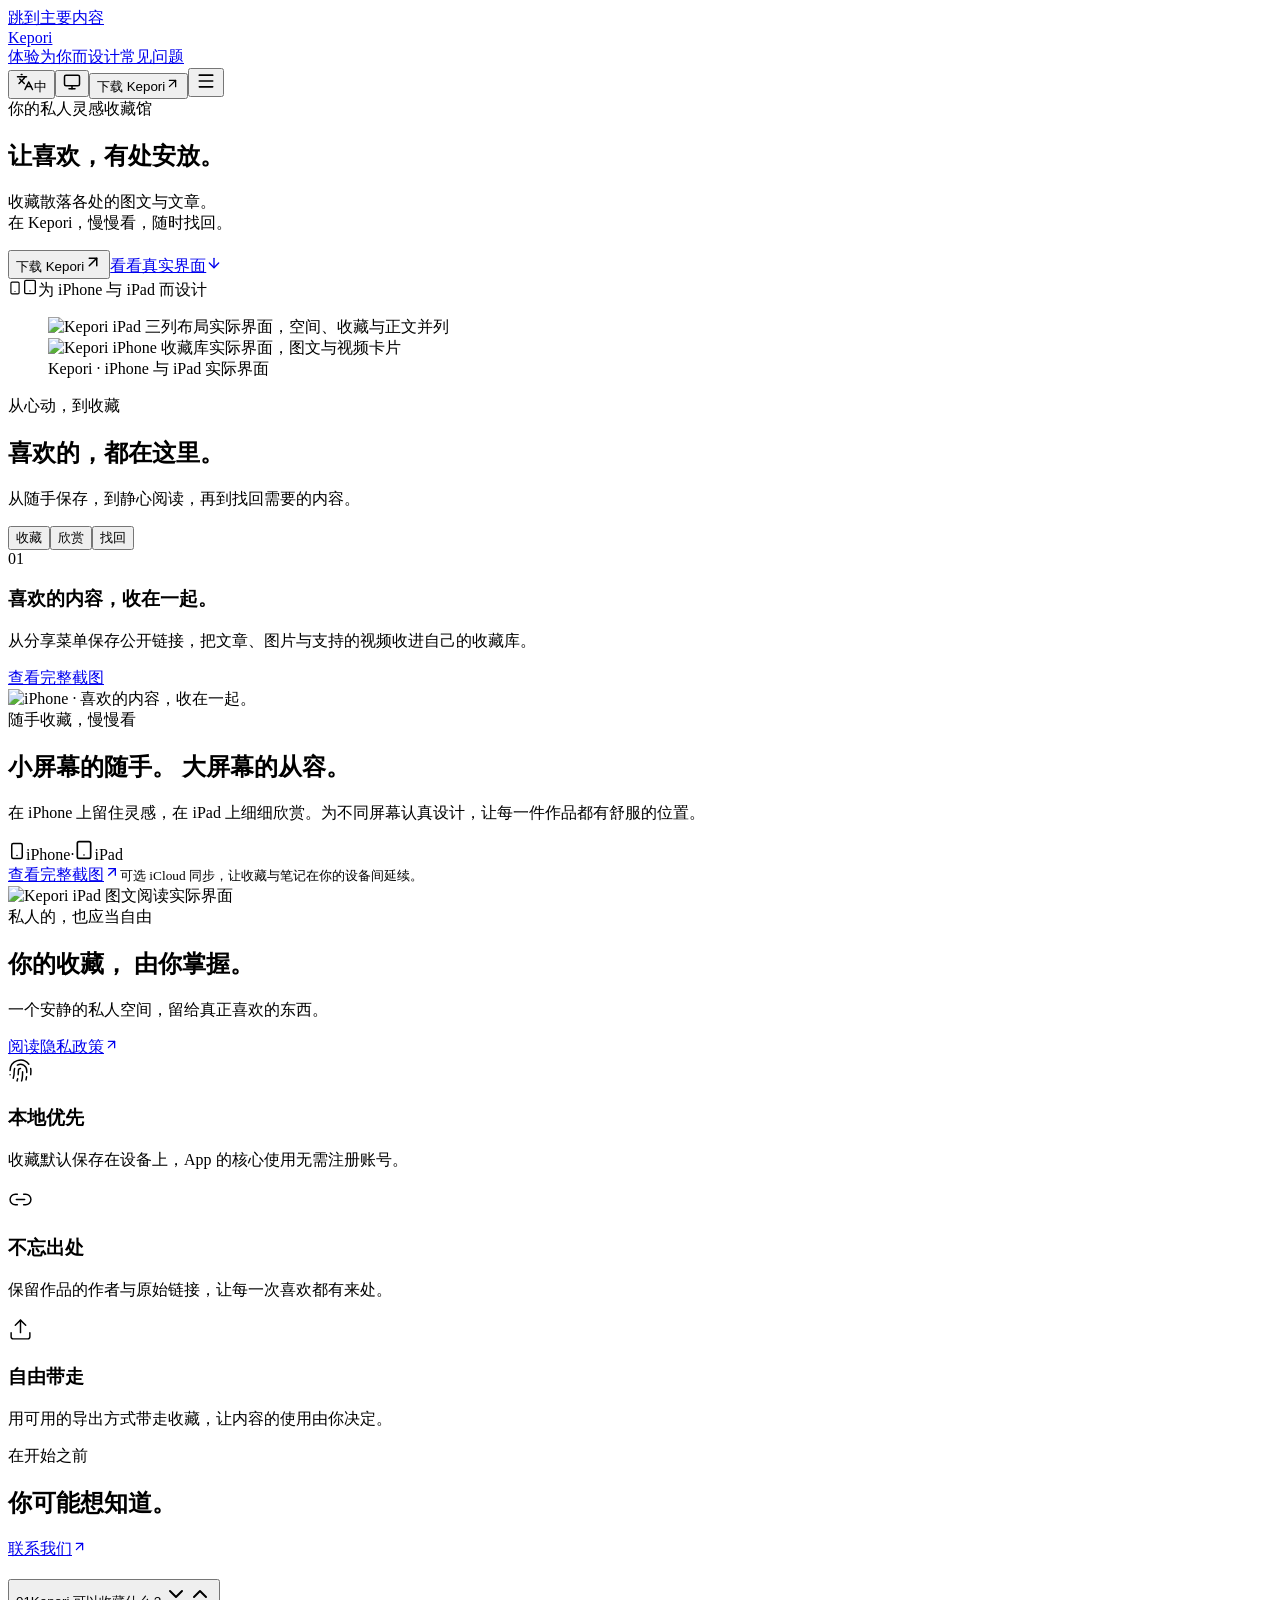
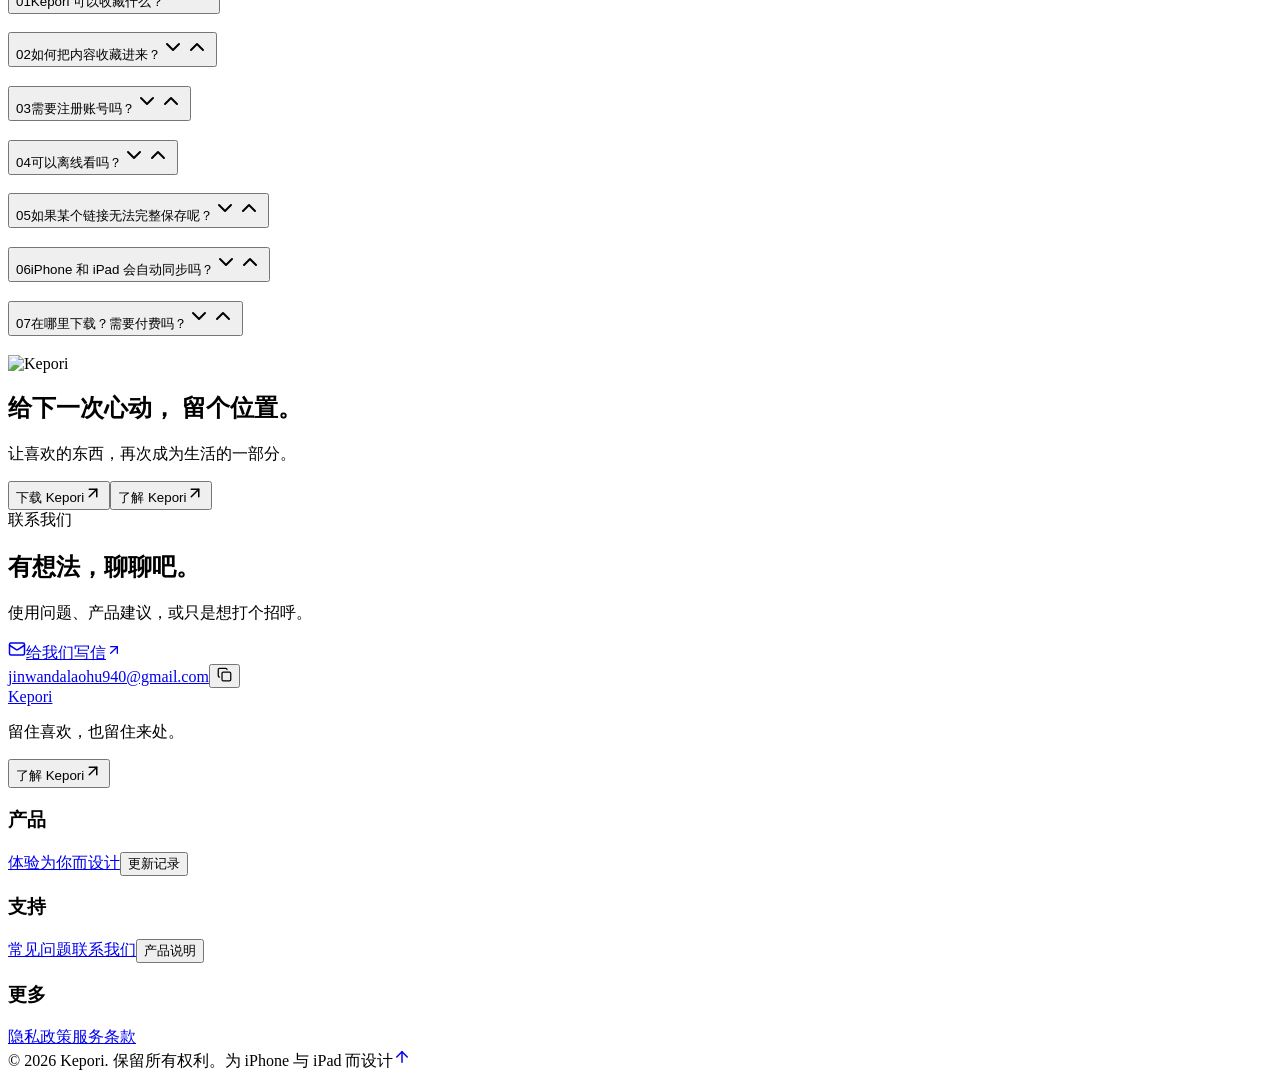
==== commit 66a6041d: "Replace homepage concepts with real Kepori screens and App Store link" ====
--- a/docs/index.html
+++ b/docs/index.html
@@ -1,11 +1,5 @@
-<!DOCTYPE html><html lang="zh-CN"><head><meta charSet="utf-8"/><meta name="viewport" content="width=device-width, initial-scale=1"/><link rel="stylesheet" href="/_next/static/css/index.BLVQyKJV.css" data-rsc-css-href="/_next/static/css/index.BLVQyKJV.css" data-precedence="vite-rsc/importer-resources"/><link rel="modulepreload" fetchPriority="low" href="/_next/static/chunks/index-DEgzSZiT.js"/><script src="/_next/static/chunks/rolldown-runtime-C60lm6uB.js" type="module" async=""></script><script src="/_next/static/chunks/framework-D_rUT4EX.js" type="module" async=""></script><link rel="modulepreload" href="/_next/static/chunks/layout-segment-context-sNYYTbkH.js" crossorigin=""/><link rel="modulepreload" href="/_next/static/chunks/Website-DbCH61eL.js" crossorigin=""/><link rel="modulepreload" href="/_next/static/chunks/site-config-1roX4yRp.js" crossorigin=""/><title>Kepori — 让喜欢，有处安放。</title><meta name="description" content="收藏散落各处的图文与文章。在 Kepori，慢慢看，随时找回。A private home for everything you love."/><meta name="robots" content="noindex, nofollow"/><link rel="icon" href="/images/app-icon.png"/><link rel="apple-touch-icon" href="/images/app-icon.png"/><script>(function(){try{var p=localStorage.getItem('kepori-theme')||'system';var d=p==='dark'||(p==='system'&&matchMedia('(prefers-color-scheme: dark)').matches);document.documentElement.classList.toggle('dark',d);document.documentElement.style.colorScheme=d?'dark':'light';}catch(e){document.documentElement.classList.toggle('dark',matchMedia('(prefers-color-scheme: dark)').matches);}})();</script><script>Object.assign(((self[Symbol.for("vinext.navigationRuntime")]??={bootstrap:{routeManifest:null},functions:{}}).bootstrap.rsc??={rsc:[]}),{params:{},nav:{"pathname":"/","searchParams":[]}})</script><link rel="modulepreload" href="/_next/static/chunks/index-DEgzSZiT.js" />
-</head><body><div id="top" class="kepori-site locale-zh"><a class="skip-link" href="#main">跳到主要内容</a><header class="site-header"><a href="#top" class="wordmark" aria-label="Kepori">Kepori<span class="brand-dot"></span></a><nav class="nav-links" aria-label="产品"><a href="#experience">体验</a><a href="#philosophy">为你而设计</a><a href="#faq">常见问题</a></nav><div class="header-controls"><button type="button" tabindex="0" aria-haspopup="menu" id="base-ui-_R_1kt6i_" data-slot="dropdown-menu-trigger" aria-label="语言: 简体中文" class="icon-button language-control"><svg xmlns="http://www.w3.org/2000/svg" width="18" height="18" viewBox="0 0 24 24" fill="none" stroke="currentColor" stroke-width="2" stroke-linecap="round" stroke-linejoin="round" class="lucide lucide-languages" aria-hidden="true"><path d="m5 8 6 6"></path><path d="m4 14 6-6 2-3"></path><path d="M2 5h12"></path><path d="M7 2h1"></path><path d="m22 22-5-10-5 10"></path><path d="M14 18h6"></path></svg><span>中</span></button><button type="button" tabindex="0" aria-haspopup="menu" id="base-ui-_R_1ld6i_" data-slot="dropdown-menu-trigger" aria-label="外观: 跟随系统" class="icon-button"><svg xmlns="http://www.w3.org/2000/svg" width="18" height="18" viewBox="0 0 24 24" fill="none" stroke="currentColor" stroke-width="2" stroke-linecap="round" stroke-linejoin="round" class="lucide lucide-monitor" aria-hidden="true"><rect width="20" height="14" x="2" y="3" rx="2"></rect><line x1="8" x2="16" y1="21" y2="21"></line><line x1="12" x2="12" y1="17" y2="21"></line></svg></button><button class="button primary small nav-download">下载 Kepori<svg xmlns="http://www.w3.org/2000/svg" width="15" height="15" viewBox="0 0 24 24" fill="none" stroke="currentColor" stroke-width="2" stroke-linecap="round" stroke-linejoin="round" class="lucide lucide-arrow-up-right" aria-hidden="true"><path d="M7 7h10v10"></path><path d="M7 17 17 7"></path></svg></button><button type="button" tabindex="0" aria-haspopup="menu" id="base-ui-_R_1md6i_" data-slot="dropdown-menu-trigger" aria-label="打开导航" class="icon-button mobile-menu"><svg xmlns="http://www.w3.org/2000/svg" width="20" height="20" viewBox="0 0 24 24" fill="none" stroke="currentColor" stroke-width="2" stroke-linecap="round" stroke-linejoin="round" class="lucide lucide-menu" aria-hidden="true"><path d="M4 5h16"></path><path d="M4 12h16"></path><path d="M4 19h16"></path></svg></button></div></header><main id="main" tabindex="-1"><section class="hero"><div class="hero-copy"><div class="eyebrow"><span class="tiny-dot"></span>你的私人灵感收藏馆</div><h1>让喜欢，有处安放。</h1><p>收藏散落各处的图文与文章。<br/>在 Kepori，慢慢看，随时找回。</p><div class="hero-actions"><button class="button primary">下载 Kepori<svg xmlns="http://www.w3.org/2000/svg" width="18" height="18" viewBox="0 0 24 24" fill="none" stroke="currentColor" stroke-width="2" stroke-linecap="round" stroke-linejoin="round" class="lucide lucide-arrow-up-right" aria-hidden="true"><path d="M7 7h10v10"></path><path d="M7 17 17 7"></path></svg></button><a class="button secondary" href="#experience">亲手体验<svg xmlns="http://www.w3.org/2000/svg" width="16" height="16" viewBox="0 0 24 24" fill="none" stroke="currentColor" stroke-width="2" stroke-linecap="round" stroke-linejoin="round" class="lucide lucide-arrow-down" aria-hidden="true"><path d="M12 5v14"></path><path d="m19 12-7 7-7-7"></path></svg></a></div><div class="device-compat"><svg xmlns="http://www.w3.org/2000/svg" width="14" height="14" viewBox="0 0 24 24" fill="none" stroke="currentColor" stroke-width="2" stroke-linecap="round" stroke-linejoin="round" class="lucide lucide-smartphone" aria-hidden="true"><rect width="14" height="20" x="5" y="2" rx="2" ry="2"></rect><path d="M12 18h.01"></path></svg><svg xmlns="http://www.w3.org/2000/svg" width="16" height="16" viewBox="0 0 24 24" fill="none" stroke="currentColor" stroke-width="2" stroke-linecap="round" stroke-linejoin="round" class="lucide lucide-tablet" aria-hidden="true"><rect width="16" height="20" x="4" y="2" rx="2" ry="2"></rect><line x1="12" x2="12.01" y1="18" y2="18"></line></svg><span>为 iPhone 与 iPad 而设计</span></div></div><div class="showcase-wrap"><figure class="device-showcase" aria-label="为 iPhone 与 iPad 而设计. 界面与收藏内容为演示示例"><div class="tablet-device" aria-hidden="true"><div class="library-screen "><aside class="device-sidebar"><div class="wordmark">Kepori</div><div class="device-search"><svg xmlns="http://www.w3.org/2000/svg" width="13" height="13" viewBox="0 0 24 24" fill="none" stroke="currentColor" stroke-width="2" stroke-linecap="round" stroke-linejoin="round" class="lucide lucide-search" aria-hidden="true"><path d="m21 21-4.34-4.34"></path><circle cx="11" cy="11" r="8"></circle></svg>搜索收藏</div><div class="sidebar-item selected"><svg xmlns="http://www.w3.org/2000/svg" width="24" height="24" viewBox="0 0 24 24" fill="none" stroke="currentColor" stroke-width="2" stroke-linecap="round" stroke-linejoin="round" class="lucide lucide-grid2x2 lucide-grid-2x2" aria-hidden="true"><path d="M12 3v18"></path><path d="M3 12h18"></path><rect x="3" y="3" width="18" height="18" rx="2"></rect></svg>全部灵感<span>6</span></div><div class="sidebar-item"><svg xmlns="http://www.w3.org/2000/svg" width="24" height="24" viewBox="0 0 24 24" fill="none" stroke="currentColor" stroke-width="2" stroke-linecap="round" stroke-linejoin="round" class="lucide lucide-bookmark" aria-hidden="true"><path d="M17 3a2 2 0 0 1 2 2v15a1 1 0 0 1-1.496.868l-4.512-2.578a2 2 0 0 0-1.984 0l-4.512 2.578A1 1 0 0 1 5 20V5a2 2 0 0 1 2-2z"></path></svg>标记<span>2</span></div><small class="sidebar-heading">我的空间</small><div class="sidebar-item"><svg xmlns="http://www.w3.org/2000/svg" width="24" height="24" viewBox="0 0 24 24" fill="none" stroke="currentColor" stroke-width="2" stroke-linecap="round" stroke-linejoin="round" class="lucide lucide-folder" aria-hidden="true"><path d="M20 20a2 2 0 0 0 2-2V8a2 2 0 0 0-2-2h-7.9a2 2 0 0 1-1.69-.9L9.6 3.9A2 2 0 0 0 7.93 3H4a2 2 0 0 0-2 2v13a2 2 0 0 0 2 2Z"></path></svg>旅行</div><div class="sidebar-item"><svg xmlns="http://www.w3.org/2000/svg" width="24" height="24" viewBox="0 0 24 24" fill="none" stroke="currentColor" stroke-width="2" stroke-linecap="round" stroke-linejoin="round" class="lucide lucide-folder" aria-hidden="true"><path d="M20 20a2 2 0 0 0 2-2V8a2 2 0 0 0-2-2h-7.9a2 2 0 0 1-1.69-.9L9.6 3.9A2 2 0 0 0 7.93 3H4a2 2 0 0 0-2 2v13a2 2 0 0 0 2 2Z"></path></svg>设计</div><div class="sidebar-item"><svg xmlns="http://www.w3.org/2000/svg" width="24" height="24" viewBox="0 0 24 24" fill="none" stroke="currentColor" stroke-width="2" stroke-linecap="round" stroke-linejoin="round" class="lucide lucide-folder" aria-hidden="true"><path d="M20 20a2 2 0 0 0 2-2V8a2 2 0 0 0-2-2h-7.9a2 2 0 0 1-1.69-.9L9.6 3.9A2 2 0 0 0 7.93 3H4a2 2 0 0 0-2 2v13a2 2 0 0 0 2 2Z"></path></svg>阅读</div><svg xmlns="http://www.w3.org/2000/svg" width="18" height="18" viewBox="0 0 24 24" fill="none" stroke="currentColor" stroke-width="2" stroke-linecap="round" stroke-linejoin="round" class="lucide lucide-settings sidebar-settings" aria-hidden="true"><path d="M9.671 4.136a2.34 2.34 0 0 1 4.659 0 2.34 2.34 0 0 0 3.319 1.915 2.34 2.34 0 0 1 2.33 4.033 2.34 2.34 0 0 0 0 3.831 2.34 2.34 0 0 1-2.33 4.033 2.34 2.34 0 0 0-3.319 1.915 2.34 2.34 0 0 1-4.659 0 2.34 2.34 0 0 0-3.32-1.915 2.34 2.34 0 0 1-2.33-4.033 2.34 2.34 0 0 0 0-3.831A2.34 2.34 0 0 1 6.35 6.051a2.34 2.34 0 0 0 3.319-1.915"></path><circle cx="12" cy="12" r="3"></circle></svg></aside><div class="device-content"><div class="device-top"><div><strong>全部灵感</strong><small>6 件收藏</small></div><div class="device-tools"><svg xmlns="http://www.w3.org/2000/svg" width="17" height="17" viewBox="0 0 24 24" fill="none" stroke="currentColor" stroke-width="2" stroke-linecap="round" stroke-linejoin="round" class="lucide lucide-search" aria-hidden="true"><path d="m21 21-4.34-4.34"></path><circle cx="11" cy="11" r="8"></circle></svg><svg xmlns="http://www.w3.org/2000/svg" width="17" height="17" viewBox="0 0 24 24" fill="none" stroke="currentColor" stroke-width="2" stroke-linecap="round" stroke-linejoin="round" class="lucide lucide-grid2x2 lucide-grid-2x2" aria-hidden="true"><path d="M12 3v18"></path><path d="M3 12h18"></path><rect x="3" y="3" width="18" height="18" rx="2"></rect></svg><svg xmlns="http://www.w3.org/2000/svg" width="17" height="17" viewBox="0 0 24 24" fill="none" stroke="currentColor" stroke-width="2" stroke-linecap="round" stroke-linejoin="round" class="lucide lucide-sliders-horizontal" aria-hidden="true"><path d="M10 5H3"></path><path d="M12 19H3"></path><path d="M14 3v4"></path><path d="M16 17v4"></path><path d="M21 12h-9"></path><path d="M21 19h-5"></path><path d="M21 5h-7"></path><path d="M8 10v4"></path><path d="M8 12H3"></path></svg></div></div><div class="device-grid"><div class="work-card work-coast"><img src="/images/coast.jpg" alt="地中海白色建筑与蓝色海湾，生成示例" width="800" height="1000" loading="lazy" decoding="async" data-nimg="1"/><div class="work-caption"><strong>海边的白色房子</strong><span>建筑 · 旅行</span></div></div><div class="work-card work-chair"><img src="/images/chair.jpg" alt="自然光下的橡木休闲椅，生成示例" width="800" height="1000" loading="lazy" decoding="async" data-nimg="1"/><div class="work-caption"><strong>一把安静的椅子</strong><span>设计 · 家居</span></div></div><div class="work-card work-forest"><img src="/images/forest.jpg" alt="晨光穿过深绿色森林，生成示例" width="800" height="1000" loading="lazy" decoding="async" data-nimg="1"/><div class="work-caption"><strong>在森林中，重新呼吸</strong><span>自然 · 摄影</span></div></div><div class="work-card work-slow"><div class="text-art quote"><span>Good
-things
-take time.</span><small>KEPORI JOURNAL</small></div><div class="work-caption"><strong>好的东西需要时间</strong><span>阅读 · 随笔</span></div></div><div class="work-card work-light"><img src="/images/coast.jpg" alt="阳光下的白色墙面，生成示例" width="800" height="1000" loading="lazy" decoding="async" data-nimg="1"/><div class="work-caption"><strong>光，落在生活里</strong><span>建筑 · 灵感</span></div></div><div class="work-card work-less"><div class="text-art essay"><span>少一点，
-刚刚好。</span><small>KEPORI JOURNAL</small></div><div class="work-caption"><strong>给生活留一点空白</strong><span>阅读 · 设计</span></div></div></div></div></div></div><div class="phone-device" aria-hidden="true"><div class="phone-status"><span>9:41</span><span>••• ▰</span></div><div class="dynamic-island"></div><div class="library-screen phone-screen"><div class="device-content"><div class="device-top"><div><strong>Kepori</strong></div><div class="device-tools"><svg xmlns="http://www.w3.org/2000/svg" width="17" height="17" viewBox="0 0 24 24" fill="none" stroke="currentColor" stroke-width="2" stroke-linecap="round" stroke-linejoin="round" class="lucide lucide-search" aria-hidden="true"><path d="m21 21-4.34-4.34"></path><circle cx="11" cy="11" r="8"></circle></svg></div></div><div class="phone-section">全部灵感<span>6</span></div><div class="device-grid"><div class="work-card work-coast"><img src="/images/coast.jpg" alt="地中海白色建筑与蓝色海湾，生成示例" width="800" height="1000" loading="lazy" decoding="async" data-nimg="1"/><div class="work-caption"><strong>海边的白色房子</strong><span>建筑 · 旅行</span></div></div><div class="work-card work-chair"><img src="/images/chair.jpg" alt="自然光下的橡木休闲椅，生成示例" width="800" height="1000" loading="lazy" decoding="async" data-nimg="1"/><div class="work-caption"><strong>一把安静的椅子</strong><span>设计 · 家居</span></div></div><div class="work-card work-forest"><img src="/images/forest.jpg" alt="晨光穿过深绿色森林，生成示例" width="800" height="1000" loading="lazy" decoding="async" data-nimg="1"/><div class="work-caption"><strong>在森林中，重新呼吸</strong><span>自然 · 摄影</span></div></div><div class="work-card work-slow"><div class="text-art quote"><span>Good
-things
-take time.</span><small>KEPORI JOURNAL</small></div><div class="work-caption"><strong>好的东西需要时间</strong><span>阅读 · 随笔</span></div></div><div class="work-card work-light"><img src="/images/coast.jpg" alt="阳光下的白色墙面，生成示例" width="800" height="1000" loading="lazy" decoding="async" data-nimg="1"/><div class="work-caption"><strong>光，落在生活里</strong><span>建筑 · 灵感</span></div></div><div class="work-card work-less"><div class="text-art essay"><span>少一点，
-刚刚好。</span><small>KEPORI JOURNAL</small></div><div class="work-caption"><strong>给生活留一点空白</strong><span>阅读 · 设计</span></div></div></div><div class="phone-toolbar"><svg xmlns="http://www.w3.org/2000/svg" width="17" height="17" viewBox="0 0 24 24" fill="none" stroke="currentColor" stroke-width="2" stroke-linecap="round" stroke-linejoin="round" class="lucide lucide-search" aria-hidden="true"><path d="m21 21-4.34-4.34"></path><circle cx="11" cy="11" r="8"></circle></svg><span><svg xmlns="http://www.w3.org/2000/svg" width="14" height="14" viewBox="0 0 24 24" fill="none" stroke="currentColor" stroke-width="2" stroke-linecap="round" stroke-linejoin="round" class="lucide lucide-link2 lucide-link-2" aria-hidden="true"><path d="M9 17H7A5 5 0 0 1 7 7h2"></path><path d="M15 7h2a5 5 0 1 1 0 10h-2"></path><line x1="8" x2="16" y1="12" y2="12"></line></svg> <!-- -->收藏</span><svg xmlns="http://www.w3.org/2000/svg" width="18" height="18" viewBox="0 0 24 24" fill="none" stroke="currentColor" stroke-width="2" stroke-linecap="round" stroke-linejoin="round" class="lucide lucide-plus" aria-hidden="true"><path d="M5 12h14"></path><path d="M12 5v14"></path></svg></div></div></div><div class="home-indicator"></div></div></figure><div class="showcase-caption"><span>界面与收藏内容为演示示例</span><button class="button subtle small">关于这些示例<svg xmlns="http://www.w3.org/2000/svg" width="13" height="13" viewBox="0 0 24 24" fill="none" stroke="currentColor" stroke-width="2" stroke-linecap="round" stroke-linejoin="round" class="lucide lucide-arrow-up-right" aria-hidden="true"><path d="M7 7h10v10"></path><path d="M7 17 17 7"></path></svg></button></div></div></section><section id="experience" class="experience-section section" data-reveal="true"><div class="section-heading"><span class="eyebrow">从心动，到收藏</span><h2>喜欢的，都在这里。</h2><p>轻轻一点，体验一件作品在 Kepori 里的旅程。</p></div><div class="demo-stage"><div data-orientation="horizontal" data-activation-direction="none" data-slot="tabs" class="group/tabs flex gap-2 data-horizontal:flex-col demo-tabs"><div data-orientation="horizontal" data-activation-direction="none" role="tablist" data-slot="tabs-list" data-variant="default" aria-label="体验" class="group/tabs-list inline-flex w-fit items-center justify-center rounded-lg p-[3px] text-muted-foreground group-data-horizontal/tabs:h-8 group-data-vertical/tabs:h-fit group-data-vertical/tabs:flex-col data-[variant=line]:rounded-none bg-muted demo-tab-list"><span class="tab-pill" aria-hidden="true" style="transform:translateX(0%)"></span><button type="button" data-active="" data-orientation="horizontal" data-activation-direction="none" aria-disabled="false" tabindex="-1" role="tab" aria-selected="true" id="base-ui-_R_cm9mi_" data-composite-item-active="" data-slot="tabs-trigger" class="relative inline-flex h-[calc(100%-1px)] flex-1 items-center justify-center gap-1.5 rounded-md border border-transparent px-1.5 py-0.5 text-sm font-medium whitespace-nowrap text-foreground/60 transition-all group-data-vertical/tabs:w-full group-data-vertical/tabs:justify-start hover:text-foreground focus-visible:border-ring focus-visible:ring-[3px] focus-visible:ring-ring/50 focus-visible:outline-1 focus-visible:outline-ring disabled:pointer-events-none disabled:opacity-50 has-data-[icon=inline-end]:pr-1 has-data-[icon=inline-start]:pl-1 aria-disabled:pointer-events-none aria-disabled:opacity-50 dark:text-muted-foreground dark:hover:text-foreground group-data-[variant=default]/tabs-list:data-active:shadow-sm group-data-[variant=line]/tabs-list:data-active:shadow-none [&amp;_svg]:pointer-events-none [&amp;_svg]:shrink-0 [&amp;_svg:not([class*=&#x27;size-&#x27;])]:size-4 group-data-[variant=line]/tabs-list:bg-transparent group-data-[variant=line]/tabs-list:data-active:bg-transparent dark:group-data-[variant=line]/tabs-list:data-active:border-transparent dark:group-data-[variant=line]/tabs-list:data-active:bg-transparent data-active:bg-background data-active:text-foreground dark:data-active:border-input dark:data-active:bg-input/30 dark:data-active:text-foreground after:absolute after:bg-foreground after:opacity-0 after:transition-opacity group-data-horizontal/tabs:after:inset-x-0 group-data-horizontal/tabs:after:bottom-[-5px] group-data-horizontal/tabs:after:h-0.5 group-data-vertical/tabs:after:inset-y-0 group-data-vertical/tabs:after:-right-1 group-data-vertical/tabs:after:w-0.5 group-data-[variant=line]/tabs-list:data-active:after:opacity-100 demo-tab">收藏</button><button type="button" data-orientation="horizontal" data-activation-direction="none" aria-disabled="false" tabindex="-1" role="tab" aria-selected="false" id="base-ui-_R_km9mi_" data-slot="tabs-trigger" class="relative inline-flex h-[calc(100%-1px)] flex-1 items-center justify-center gap-1.5 rounded-md border border-transparent px-1.5 py-0.5 text-sm font-medium whitespace-nowrap text-foreground/60 transition-all group-data-vertical/tabs:w-full group-data-vertical/tabs:justify-start hover:text-foreground focus-visible:border-ring focus-visible:ring-[3px] focus-visible:ring-ring/50 focus-visible:outline-1 focus-visible:outline-ring disabled:pointer-events-none disabled:opacity-50 has-data-[icon=inline-end]:pr-1 has-data-[icon=inline-start]:pl-1 aria-disabled:pointer-events-none aria-disabled:opacity-50 dark:text-muted-foreground dark:hover:text-foreground group-data-[variant=default]/tabs-list:data-active:shadow-sm group-data-[variant=line]/tabs-list:data-active:shadow-none [&amp;_svg]:pointer-events-none [&amp;_svg]:shrink-0 [&amp;_svg:not([class*=&#x27;size-&#x27;])]:size-4 group-data-[variant=line]/tabs-list:bg-transparent group-data-[variant=line]/tabs-list:data-active:bg-transparent dark:group-data-[variant=line]/tabs-list:data-active:border-transparent dark:group-data-[variant=line]/tabs-list:data-active:bg-transparent data-active:bg-background data-active:text-foreground dark:data-active:border-input dark:data-active:bg-input/30 dark:data-active:text-foreground after:absolute after:bg-foreground after:opacity-0 after:transition-opacity group-data-horizontal/tabs:after:inset-x-0 group-data-horizontal/tabs:after:bottom-[-5px] group-data-horizontal/tabs:after:h-0.5 group-data-vertical/tabs:after:inset-y-0 group-data-vertical/tabs:after:-right-1 group-data-vertical/tabs:after:w-0.5 group-data-[variant=line]/tabs-list:data-active:after:opacity-100 demo-tab">欣赏</button><button type="button" data-orientation="horizontal" data-activation-direction="none" aria-disabled="false" tabindex="-1" role="tab" aria-selected="false" id="base-ui-_R_sm9mi_" data-slot="tabs-trigger" class="relative inline-flex h-[calc(100%-1px)] flex-1 items-center justify-center gap-1.5 rounded-md border border-transparent px-1.5 py-0.5 text-sm font-medium whitespace-nowrap text-foreground/60 transition-all group-data-vertical/tabs:w-full group-data-vertical/tabs:justify-start hover:text-foreground focus-visible:border-ring focus-visible:ring-[3px] focus-visible:ring-ring/50 focus-visible:outline-1 focus-visible:outline-ring disabled:pointer-events-none disabled:opacity-50 has-data-[icon=inline-end]:pr-1 has-data-[icon=inline-start]:pl-1 aria-disabled:pointer-events-none aria-disabled:opacity-50 dark:text-muted-foreground dark:hover:text-foreground group-data-[variant=default]/tabs-list:data-active:shadow-sm group-data-[variant=line]/tabs-list:data-active:shadow-none [&amp;_svg]:pointer-events-none [&amp;_svg]:shrink-0 [&amp;_svg:not([class*=&#x27;size-&#x27;])]:size-4 group-data-[variant=line]/tabs-list:bg-transparent group-data-[variant=line]/tabs-list:data-active:bg-transparent dark:group-data-[variant=line]/tabs-list:data-active:border-transparent dark:group-data-[variant=line]/tabs-list:data-active:bg-transparent data-active:bg-background data-active:text-foreground dark:data-active:border-input dark:data-active:bg-input/30 dark:data-active:text-foreground after:absolute after:bg-foreground after:opacity-0 after:transition-opacity group-data-horizontal/tabs:after:inset-x-0 group-data-horizontal/tabs:after:bottom-[-5px] group-data-horizontal/tabs:after:h-0.5 group-data-vertical/tabs:after:inset-y-0 group-data-vertical/tabs:after:-right-1 group-data-vertical/tabs:after:w-0.5 group-data-[variant=line]/tabs-list:data-active:after:opacity-100 demo-tab">找回</button></div><div data-orientation="horizontal" data-activation-direction="none" id="base-ui-_R_169mi_" role="tabpanel" tabindex="0" data-index="-1" data-slot="tabs-content" class="flex-1 text-sm outline-none demo-panel"><div class="demo-body"><div class="demo-heading"><span class="step-number">0<!-- -->1</span><h3>看到喜欢的，留下就好。</h3><p>分享一个链接，让图片、文字与出处，在一个地方安放。</p></div><div class="demo-scene scene-save "><div class="source-chrome"><span class="window-dots" aria-hidden="true"><i></i><i></i><i></i></span><span><svg xmlns="http://www.w3.org/2000/svg" width="12" height="12" viewBox="0 0 24 24" fill="none" stroke="currentColor" stroke-width="2" stroke-linecap="round" stroke-linejoin="round" class="lucide lucide-link2 lucide-link-2" aria-hidden="true"><path d="M9 17H7A5 5 0 0 1 7 7h2"></path><path d="M15 7h2a5 5 0 1 1 0 10h-2"></path><line x1="8" x2="16" y1="12" y2="12"></line></svg>示例来源页面</span></div><div class="morph-photo" data-morph="coast-photo"><img src="/images/coast.jpg" alt="白色海岸建筑与蓝色海面，生成的示例摄影" width="960" height="1200" loading="lazy" decoding="async" data-nimg="1"/></div><div class="scene-copy" data-morph="scene-copy" data-morph-mode="position"><span class="eyebrow">示例作品</span><h4>海边的白色房子</h4><p>有些风景，值得慢慢看。</p><span class="scene-attribution">Kepori Editorial · 示例作者</span></div><div class="scene-action"><button class="button primary"><svg xmlns="http://www.w3.org/2000/svg" width="17" height="17" viewBox="0 0 24 24" fill="none" stroke="currentColor" stroke-width="2" stroke-linecap="round" stroke-linejoin="round" class="lucide lucide-plus" aria-hidden="true"><path d="M5 12h14"></path><path d="M12 5v14"></path></svg>收藏这件作品</button></div><div class="save-destination" aria-hidden="true"><svg xmlns="http://www.w3.org/2000/svg" width="22" height="22" viewBox="0 0 24 24" fill="none" stroke="currentColor" stroke-width="2" stroke-linecap="round" stroke-linejoin="round" class="lucide lucide-arrow-right" aria-hidden="true"><path d="M5 12h14"></path><path d="m12 5 7 7-7 7"></path></svg><div class="destination-card"><img src="/images/app-icon.png" alt="" width="42" height="42" loading="lazy" decoding="async" data-nimg="1"/><span class="wordmark">Kepori</span><span class="destination-status"><svg xmlns="http://www.w3.org/2000/svg" width="18" height="18" viewBox="0 0 24 24" fill="none" stroke="currentColor" stroke-width="2" stroke-linecap="round" stroke-linejoin="round" class="lucide lucide-bookmark" aria-hidden="true"><path d="M17 3a2 2 0 0 1 2 2v15a1 1 0 0 1-1.496.868l-4.512-2.578a2 2 0 0 0-1.984 0l-4.512 2.578A1 1 0 0 1 5 20V5a2 2 0 0 1 2-2z"></path></svg></span></div></div></div></div></div></div><p class="demo-caption"><span class="tiny-dot"></span>可交互演示 · 不会导入或上传真实内容</p></div></section><section class="story-section section" data-reveal="true"><div class="story-copy"><span class="eyebrow">随手收藏，慢慢看</span><h2>小屏幕的随手。
-大屏幕的从容。</h2><p>在 iPhone 上留住灵感，在 iPad 上细细欣赏。为不同屏幕认真设计，让每一件作品都有舒服的位置。</p><div class="story-devices"><svg xmlns="http://www.w3.org/2000/svg" width="18" height="18" viewBox="0 0 24 24" fill="none" stroke="currentColor" stroke-width="2" stroke-linecap="round" stroke-linejoin="round" class="lucide lucide-smartphone" aria-hidden="true"><rect width="14" height="20" x="5" y="2" rx="2" ry="2"></rect><path d="M12 18h.01"></path></svg><span>iPhone</span><span class="story-dot">·</span><svg xmlns="http://www.w3.org/2000/svg" width="20" height="20" viewBox="0 0 24 24" fill="none" stroke="currentColor" stroke-width="2" stroke-linecap="round" stroke-linejoin="round" class="lucide lucide-tablet" aria-hidden="true"><rect width="16" height="20" x="4" y="2" rx="2" ry="2"></rect><line x1="12" x2="12.01" y1="18" y2="18"></line></svg><span>iPad</span></div><button class="button secondary small story-read">打开作品<svg xmlns="http://www.w3.org/2000/svg" width="16" height="16" viewBox="0 0 24 24" fill="none" stroke="currentColor" stroke-width="2" stroke-linecap="round" stroke-linejoin="round" class="lucide lucide-arrow-up-right" aria-hidden="true"><path d="M7 7h10v10"></path><path d="M7 17 17 7"></path></svg></button><small>设备界面为概念示例，不代表跨设备同步功能。</small></div><div class="reading-stage"><div class="reading-window"><div class="reading-toolbar"><span class="wordmark">Kepori</span><svg xmlns="http://www.w3.org/2000/svg" width="16" height="16" viewBox="0 0 24 24" fill="none" stroke="currentColor" stroke-width="2" stroke-linecap="round" stroke-linejoin="round" class="lucide lucide-bookmark" aria-hidden="true"><path d="M17 3a2 2 0 0 1 2 2v15a1 1 0 0 1-1.496.868l-4.512-2.578a2 2 0 0 0-1.984 0l-4.512 2.578A1 1 0 0 1 5 20V5a2 2 0 0 1 2-2z"></path></svg></div><div class="reading-window-content"><span class="eyebrow">建筑 · 示例作品</span><h3>海边的白色房子</h3><span class="article-author">Kepori Editorial · 示例作者</span><img src="/images/coast.jpg" alt="白色海岸建筑与蓝色海面，生成的示例摄影" width="960" height="1200" loading="lazy" decoding="async" data-nimg="1"/><p>沿着白色石阶慢慢往上走，海面从墙与墙之间露出来。午后的光落在建筑的边缘，留下清晰又柔和的轮廓。这里没有急着完成的行程，只有风、远处的海，以及值得停留的片刻。</p></div></div><span class="reading-stage-note">示例内容</span></div></section><section id="philosophy" class="privacy-section section" data-reveal="true"><div class="privacy-intro"><span class="eyebrow">私人的，也应当自由</span><h2>你的收藏，
+<!DOCTYPE html><html lang="zh-CN"><head><meta charSet="utf-8"/><meta name="viewport" content="width=device-width, initial-scale=1"/><link rel="stylesheet" href="/_next/static/css/index.DFIoIu_G.css" data-rsc-css-href="/_next/static/css/index.DFIoIu_G.css" data-precedence="vite-rsc/importer-resources"/><link rel="modulepreload" fetchPriority="low" href="/_next/static/chunks/index-4P4WSri7.js"/><script src="/_next/static/chunks/rolldown-runtime-C60lm6uB.js" type="module" async=""></script><script src="/_next/static/chunks/framework-D_rUT4EX.js" type="module" async=""></script><link rel="modulepreload" href="/_next/static/chunks/layout-segment-context-D__7nvyY.js" crossorigin=""/><link rel="modulepreload" href="/_next/static/chunks/Website-B-6d0v0M.js" crossorigin=""/><link rel="modulepreload" href="/_next/static/chunks/site-config-azthkQKC.js" crossorigin=""/><title>Kepori — 让喜欢，有处安放。</title><meta name="description" content="收藏散落各处的图文与文章。在 Kepori，慢慢看，随时找回。A private home for everything you love."/><meta name="robots" content="index, follow"/><link rel="icon" href="/images/app-icon.png"/><link rel="apple-touch-icon" href="/images/app-icon.png"/><script>(function(){try{var p=localStorage.getItem('kepori-theme')||'system';var d=p==='dark'||(p==='system'&&matchMedia('(prefers-color-scheme: dark)').matches);document.documentElement.classList.toggle('dark',d);document.documentElement.style.colorScheme=d?'dark':'light';}catch(e){document.documentElement.classList.toggle('dark',matchMedia('(prefers-color-scheme: dark)').matches);}})();</script><script>Object.assign(((self[Symbol.for("vinext.navigationRuntime")]??={bootstrap:{routeManifest:null},functions:{}}).bootstrap.rsc??={rsc:[]}),{params:{},nav:{"pathname":"/","searchParams":[]}})</script><link rel="modulepreload" href="/_next/static/chunks/index-4P4WSri7.js" />
+</head><body><div id="top" class="kepori-site locale-zh"><a class="skip-link" href="#main">跳到主要内容</a><header class="site-header"><a href="#top" class="wordmark" aria-label="Kepori">Kepori<span class="brand-dot"></span></a><nav class="nav-links" aria-label="产品"><a href="#experience">体验</a><a href="#philosophy">为你而设计</a><a href="#faq">常见问题</a></nav><div class="header-controls"><button type="button" tabindex="0" aria-haspopup="menu" id="base-ui-_R_1kt6i_" data-slot="dropdown-menu-trigger" aria-label="语言: 简体中文" class="icon-button language-control"><svg xmlns="http://www.w3.org/2000/svg" width="18" height="18" viewBox="0 0 24 24" fill="none" stroke="currentColor" stroke-width="2" stroke-linecap="round" stroke-linejoin="round" class="lucide lucide-languages" aria-hidden="true"><path d="m5 8 6 6"></path><path d="m4 14 6-6 2-3"></path><path d="M2 5h12"></path><path d="M7 2h1"></path><path d="m22 22-5-10-5 10"></path><path d="M14 18h6"></path></svg><span>中</span></button><button type="button" tabindex="0" aria-haspopup="menu" id="base-ui-_R_1ld6i_" data-slot="dropdown-menu-trigger" aria-label="外观: 跟随系统" class="icon-button"><svg xmlns="http://www.w3.org/2000/svg" width="18" height="18" viewBox="0 0 24 24" fill="none" stroke="currentColor" stroke-width="2" stroke-linecap="round" stroke-linejoin="round" class="lucide lucide-monitor" aria-hidden="true"><rect width="20" height="14" x="2" y="3" rx="2"></rect><line x1="8" x2="16" y1="21" y2="21"></line><line x1="12" x2="12" y1="17" y2="21"></line></svg></button><button class="button primary small nav-download">下载 Kepori<svg xmlns="http://www.w3.org/2000/svg" width="15" height="15" viewBox="0 0 24 24" fill="none" stroke="currentColor" stroke-width="2" stroke-linecap="round" stroke-linejoin="round" class="lucide lucide-arrow-up-right" aria-hidden="true"><path d="M7 7h10v10"></path><path d="M7 17 17 7"></path></svg></button><button type="button" tabindex="0" aria-haspopup="menu" id="base-ui-_R_1md6i_" data-slot="dropdown-menu-trigger" aria-label="打开导航" class="icon-button mobile-menu"><svg xmlns="http://www.w3.org/2000/svg" width="20" height="20" viewBox="0 0 24 24" fill="none" stroke="currentColor" stroke-width="2" stroke-linecap="round" stroke-linejoin="round" class="lucide lucide-menu" aria-hidden="true"><path d="M4 5h16"></path><path d="M4 12h16"></path><path d="M4 19h16"></path></svg></button></div></header><main id="main" tabindex="-1"><section class="hero"><div class="hero-copy"><div class="eyebrow"><span class="tiny-dot"></span>你的私人灵感收藏馆</div><h1>让喜欢，有处安放。</h1><p>收藏散落各处的图文与文章。<br/>在 Kepori，慢慢看，随时找回。</p><div class="hero-actions"><button class="button primary">下载 Kepori<svg xmlns="http://www.w3.org/2000/svg" width="18" height="18" viewBox="0 0 24 24" fill="none" stroke="currentColor" stroke-width="2" stroke-linecap="round" stroke-linejoin="round" class="lucide lucide-arrow-up-right" aria-hidden="true"><path d="M7 7h10v10"></path><path d="M7 17 17 7"></path></svg></button><a class="button secondary" href="#experience">看看真实界面<svg xmlns="http://www.w3.org/2000/svg" width="16" height="16" viewBox="0 0 24 24" fill="none" stroke="currentColor" stroke-width="2" stroke-linecap="round" stroke-linejoin="round" class="lucide lucide-arrow-down" aria-hidden="true"><path d="M12 5v14"></path><path d="m19 12-7 7-7-7"></path></svg></a></div><div class="device-compat"><svg xmlns="http://www.w3.org/2000/svg" width="14" height="14" viewBox="0 0 24 24" fill="none" stroke="currentColor" stroke-width="2" stroke-linecap="round" stroke-linejoin="round" class="lucide lucide-smartphone" aria-hidden="true"><rect width="14" height="20" x="5" y="2" rx="2" ry="2"></rect><path d="M12 18h.01"></path></svg><svg xmlns="http://www.w3.org/2000/svg" width="16" height="16" viewBox="0 0 24 24" fill="none" stroke="currentColor" stroke-width="2" stroke-linecap="round" stroke-linejoin="round" class="lucide lucide-tablet" aria-hidden="true"><rect width="16" height="20" x="4" y="2" rx="2" ry="2"></rect><line x1="12" x2="12.01" y1="18" y2="18"></line></svg><span>为 iPhone 与 iPad 而设计</span></div></div><figure class="real-showcase"><div class="real-tablet"><img src="/images/screens/ipad-zh-library.png" alt="Kepori iPad 三列布局实际界面，空间、收藏与正文并列" width="2752" height="2064" loading="eager" fetchPriority="high" decoding="async" data-nimg="1"/></div><div class="real-phone"><img src="/images/screens/iphone-zh-library.png" alt="Kepori iPhone 收藏库实际界面，图文与视频卡片" width="1320" height="2868" loading="eager" fetchPriority="high" decoding="async" data-nimg="1"/></div><figcaption>Kepori · iPhone 与 iPad 实际界面</figcaption></figure></section><section id="experience" class="experience-section section" data-reveal="true"><div class="section-heading"><span class="eyebrow">从心动，到收藏</span><h2>喜欢的，都在这里。</h2><p>从随手保存，到静心阅读，再到找回需要的内容。</p></div><div data-orientation="horizontal" data-activation-direction="none" data-slot="tabs" class="group/tabs flex gap-2 data-horizontal:flex-col real-tabs"><div data-orientation="horizontal" data-activation-direction="none" role="tablist" data-slot="tabs-list" data-variant="default" aria-label="体验" class="group/tabs-list inline-flex w-fit items-center justify-center rounded-lg p-[3px] text-muted-foreground group-data-horizontal/tabs:h-8 group-data-vertical/tabs:h-fit group-data-vertical/tabs:flex-col data-[variant=line]:rounded-none bg-muted real-tab-list"><button type="button" data-active="" data-orientation="horizontal" data-activation-direction="none" aria-disabled="false" tabindex="-1" role="tab" aria-selected="true" id="base-ui-_R_m9mi_" data-composite-item-active="" data-slot="tabs-trigger" class="relative inline-flex h-[calc(100%-1px)] flex-1 items-center justify-center gap-1.5 rounded-md border border-transparent px-1.5 py-0.5 text-sm font-medium whitespace-nowrap text-foreground/60 transition-all group-data-vertical/tabs:w-full group-data-vertical/tabs:justify-start hover:text-foreground focus-visible:border-ring focus-visible:ring-[3px] focus-visible:ring-ring/50 focus-visible:outline-1 focus-visible:outline-ring disabled:pointer-events-none disabled:opacity-50 has-data-[icon=inline-end]:pr-1 has-data-[icon=inline-start]:pl-1 aria-disabled:pointer-events-none aria-disabled:opacity-50 dark:text-muted-foreground dark:hover:text-foreground group-data-[variant=default]/tabs-list:data-active:shadow-sm group-data-[variant=line]/tabs-list:data-active:shadow-none [&amp;_svg]:pointer-events-none [&amp;_svg]:shrink-0 [&amp;_svg:not([class*=&#x27;size-&#x27;])]:size-4 group-data-[variant=line]/tabs-list:bg-transparent group-data-[variant=line]/tabs-list:data-active:bg-transparent dark:group-data-[variant=line]/tabs-list:data-active:border-transparent dark:group-data-[variant=line]/tabs-list:data-active:bg-transparent data-active:bg-background data-active:text-foreground dark:data-active:border-input dark:data-active:bg-input/30 dark:data-active:text-foreground after:absolute after:bg-foreground after:opacity-0 after:transition-opacity group-data-horizontal/tabs:after:inset-x-0 group-data-horizontal/tabs:after:bottom-[-5px] group-data-horizontal/tabs:after:h-0.5 group-data-vertical/tabs:after:inset-y-0 group-data-vertical/tabs:after:-right-1 group-data-vertical/tabs:after:w-0.5 group-data-[variant=line]/tabs-list:data-active:after:opacity-100 real-tab">收藏</button><button type="button" data-orientation="horizontal" data-activation-direction="none" aria-disabled="false" tabindex="-1" role="tab" aria-selected="false" id="base-ui-_R_169mi_" data-slot="tabs-trigger" class="relative inline-flex h-[calc(100%-1px)] flex-1 items-center justify-center gap-1.5 rounded-md border border-transparent px-1.5 py-0.5 text-sm font-medium whitespace-nowrap text-foreground/60 transition-all group-data-vertical/tabs:w-full group-data-vertical/tabs:justify-start hover:text-foreground focus-visible:border-ring focus-visible:ring-[3px] focus-visible:ring-ring/50 focus-visible:outline-1 focus-visible:outline-ring disabled:pointer-events-none disabled:opacity-50 has-data-[icon=inline-end]:pr-1 has-data-[icon=inline-start]:pl-1 aria-disabled:pointer-events-none aria-disabled:opacity-50 dark:text-muted-foreground dark:hover:text-foreground group-data-[variant=default]/tabs-list:data-active:shadow-sm group-data-[variant=line]/tabs-list:data-active:shadow-none [&amp;_svg]:pointer-events-none [&amp;_svg]:shrink-0 [&amp;_svg:not([class*=&#x27;size-&#x27;])]:size-4 group-data-[variant=line]/tabs-list:bg-transparent group-data-[variant=line]/tabs-list:data-active:bg-transparent dark:group-data-[variant=line]/tabs-list:data-active:border-transparent dark:group-data-[variant=line]/tabs-list:data-active:bg-transparent data-active:bg-background data-active:text-foreground dark:data-active:border-input dark:data-active:bg-input/30 dark:data-active:text-foreground after:absolute after:bg-foreground after:opacity-0 after:transition-opacity group-data-horizontal/tabs:after:inset-x-0 group-data-horizontal/tabs:after:bottom-[-5px] group-data-horizontal/tabs:after:h-0.5 group-data-vertical/tabs:after:inset-y-0 group-data-vertical/tabs:after:-right-1 group-data-vertical/tabs:after:w-0.5 group-data-[variant=line]/tabs-list:data-active:after:opacity-100 real-tab">欣赏</button><button type="button" data-orientation="horizontal" data-activation-direction="none" aria-disabled="false" tabindex="-1" role="tab" aria-selected="false" id="base-ui-_R_1m9mi_" data-slot="tabs-trigger" class="relative inline-flex h-[calc(100%-1px)] flex-1 items-center justify-center gap-1.5 rounded-md border border-transparent px-1.5 py-0.5 text-sm font-medium whitespace-nowrap text-foreground/60 transition-all group-data-vertical/tabs:w-full group-data-vertical/tabs:justify-start hover:text-foreground focus-visible:border-ring focus-visible:ring-[3px] focus-visible:ring-ring/50 focus-visible:outline-1 focus-visible:outline-ring disabled:pointer-events-none disabled:opacity-50 has-data-[icon=inline-end]:pr-1 has-data-[icon=inline-start]:pl-1 aria-disabled:pointer-events-none aria-disabled:opacity-50 dark:text-muted-foreground dark:hover:text-foreground group-data-[variant=default]/tabs-list:data-active:shadow-sm group-data-[variant=line]/tabs-list:data-active:shadow-none [&amp;_svg]:pointer-events-none [&amp;_svg]:shrink-0 [&amp;_svg:not([class*=&#x27;size-&#x27;])]:size-4 group-data-[variant=line]/tabs-list:bg-transparent group-data-[variant=line]/tabs-list:data-active:bg-transparent dark:group-data-[variant=line]/tabs-list:data-active:border-transparent dark:group-data-[variant=line]/tabs-list:data-active:bg-transparent data-active:bg-background data-active:text-foreground dark:data-active:border-input dark:data-active:bg-input/30 dark:data-active:text-foreground after:absolute after:bg-foreground after:opacity-0 after:transition-opacity group-data-horizontal/tabs:after:inset-x-0 group-data-horizontal/tabs:after:bottom-[-5px] group-data-horizontal/tabs:after:h-0.5 group-data-vertical/tabs:after:inset-y-0 group-data-vertical/tabs:after:-right-1 group-data-vertical/tabs:after:w-0.5 group-data-[variant=line]/tabs-list:data-active:after:opacity-100 real-tab">找回</button></div><div data-orientation="horizontal" data-activation-direction="none" id="base-ui-_R_q9mi_" role="tabpanel" tabindex="0" data-index="-1" data-slot="tabs-content" class="flex-1 text-sm outline-none real-panel"><div class="real-panel-copy"><span class="eyebrow">0<!-- -->1</span><h3>喜欢的内容，收在一起。</h3><p>从分享菜单保存公开链接，把文章、图片与支持的视频收进自己的收藏库。</p><a class="button secondary small" href="/images/screens/iphone-zh-library.png" target="_blank" rel="noreferrer">查看完整截图</a></div><div class="real-panel-phone"><img src="/images/screens/iphone-zh-library.png" alt="iPhone · 喜欢的内容，收在一起。" width="1320" height="2868" loading="lazy" decoding="async" data-nimg="1"/></div></div></div></section><section class="story-section section" data-reveal="true"><div class="story-copy"><span class="eyebrow">随手收藏，慢慢看</span><h2>小屏幕的随手。
+大屏幕的从容。</h2><p>在 iPhone 上留住灵感，在 iPad 上细细欣赏。为不同屏幕认真设计，让每一件作品都有舒服的位置。</p><div class="story-devices"><svg xmlns="http://www.w3.org/2000/svg" width="18" height="18" viewBox="0 0 24 24" fill="none" stroke="currentColor" stroke-width="2" stroke-linecap="round" stroke-linejoin="round" class="lucide lucide-smartphone" aria-hidden="true"><rect width="14" height="20" x="5" y="2" rx="2" ry="2"></rect><path d="M12 18h.01"></path></svg><span>iPhone</span><span class="story-dot">·</span><svg xmlns="http://www.w3.org/2000/svg" width="20" height="20" viewBox="0 0 24 24" fill="none" stroke="currentColor" stroke-width="2" stroke-linecap="round" stroke-linejoin="round" class="lucide lucide-tablet" aria-hidden="true"><rect width="16" height="20" x="4" y="2" rx="2" ry="2"></rect><line x1="12" x2="12.01" y1="18" y2="18"></line></svg><span>iPad</span></div><a class="button secondary small story-read" href="/images/screens/ipad-zh-reading.png" target="_blank" rel="noreferrer">查看完整截图<svg xmlns="http://www.w3.org/2000/svg" width="16" height="16" viewBox="0 0 24 24" fill="none" stroke="currentColor" stroke-width="2" stroke-linecap="round" stroke-linejoin="round" class="lucide lucide-arrow-up-right" aria-hidden="true"><path d="M7 7h10v10"></path><path d="M7 17 17 7"></path></svg></a><small>可选 iCloud 同步，让收藏与笔记在你的设备间延续。</small></div><div class="real-reading"><img src="/images/screens/ipad-zh-reading.png" alt="Kepori iPad 图文阅读实际界面" width="2752" height="2064" loading="lazy" decoding="async" data-nimg="1"/></div></section><section id="philosophy" class="privacy-section section" data-reveal="true"><div class="privacy-intro"><span class="eyebrow">私人的，也应当自由</span><h2>你的收藏，
 由你掌握。</h2><p>一个安静的私人空间，留给真正喜欢的东西。</p><a class="button subtle small" href="/privacy?lang=zh">阅读隐私政策<svg xmlns="http://www.w3.org/2000/svg" width="15" height="15" viewBox="0 0 24 24" fill="none" stroke="currentColor" stroke-width="2" stroke-linecap="round" stroke-linejoin="round" class="lucide lucide-arrow-up-right" aria-hidden="true"><path d="M7 7h10v10"></path><path d="M7 17 17 7"></path></svg></a></div><div class="principle-list"><div class="principle"><svg xmlns="http://www.w3.org/2000/svg" width="25" height="25" viewBox="0 0 24 24" fill="none" stroke="currentColor" stroke-width="1.4" stroke-linecap="round" stroke-linejoin="round" class="lucide lucide-fingerprint-pattern" aria-hidden="true"><path d="M12 10a2 2 0 0 0-2 2c0 1.02-.1 2.51-.26 4"></path><path d="M14 13.12c0 2.38 0 6.38-1 8.88"></path><path d="M17.29 21.02c.12-.6.43-2.3.5-3.02"></path><path d="M2 12a10 10 0 0 1 18-6"></path><path d="M2 16h.01"></path><path d="M21.8 16c.2-2 .131-5.354 0-6"></path><path d="M5 19.5C5.5 18 6 15 6 12a6 6 0 0 1 .34-2"></path><path d="M8.65 22c.21-.66.45-1.32.57-2"></path><path d="M9 6.8a6 6 0 0 1 9 5.2v2"></path></svg><div><h3>本地优先</h3><p>收藏默认保存在设备上，App 的核心使用无需注册账号。</p></div></div><div class="principle"><svg xmlns="http://www.w3.org/2000/svg" width="25" height="25" viewBox="0 0 24 24" fill="none" stroke="currentColor" stroke-width="1.4" stroke-linecap="round" stroke-linejoin="round" class="lucide lucide-link2 lucide-link-2" aria-hidden="true"><path d="M9 17H7A5 5 0 0 1 7 7h2"></path><path d="M15 7h2a5 5 0 1 1 0 10h-2"></path><line x1="8" x2="16" y1="12" y2="12"></line></svg><div><h3>不忘出处</h3><p>保留作品的作者与原始链接，让每一次喜欢都有来处。</p></div></div><div class="principle"><svg xmlns="http://www.w3.org/2000/svg" width="25" height="25" viewBox="0 0 24 24" fill="none" stroke="currentColor" stroke-width="1.4" stroke-linecap="round" stroke-linejoin="round" class="lucide lucide-upload" aria-hidden="true"><path d="M12 3v12"></path><path d="m17 8-5-5-5 5"></path><path d="M21 15v4a2 2 0 0 1-2 2H5a2 2 0 0 1-2-2v-4"></path></svg><div><h3>自由带走</h3><p>用可用的导出方式带走收藏，让内容的使用由你决定。</p></div></div></div></section><section id="faq" class="faq-section section" data-reveal="true"><div class="faq-heading"><span class="eyebrow">在开始之前</span><h2>你可能想知道。</h2><a class="button secondary small" href="#contact">联系我们<svg xmlns="http://www.w3.org/2000/svg" width="15" height="15" viewBox="0 0 24 24" fill="none" stroke="currentColor" stroke-width="2" stroke-linecap="round" stroke-linejoin="round" class="lucide lucide-arrow-up-right" aria-hidden="true"><path d="M7 7h10v10"></path><path d="M7 17 17 7"></path></svg></a></div><div data-orientation="vertical" data-slot="accordion" class="flex w-full flex-col faq-list"><div data-orientation="vertical" data-hidden="" data-index="-1" data-closed="" data-slot="accordion-item" class="not-last:border-b"><h3 data-orientation="vertical" data-hidden="" data-index="-1" data-closed="" class="flex"><button type="button" data-value="" data-orientation="vertical" data-hidden="" data-index="-1" tabindex="0" aria-disabled="false" aria-expanded="false" id="base-ui-_R_6hmiH2_" data-slot="accordion-trigger" class="focus-visible:ring-ring/50 focus-visible:border-ring focus-visible:after:border-ring **:data-[slot=accordion-trigger-icon]:text-muted-foreground rounded-lg py-2.5 text-left text-sm font-medium hover:underline focus-visible:ring-3 **:data-[slot=accordion-trigger-icon]:ml-auto **:data-[slot=accordion-trigger-icon]:size-4 group/accordion-trigger relative flex flex-1 items-start justify-between border border-transparent transition-all outline-none aria-disabled:pointer-events-none aria-disabled:opacity-50 faq-trigger"><span class="faq-question"><span class="faq-number" aria-hidden="true">01</span>Kepori 可以收藏什么？</span><span class="faq-marker" aria-hidden="true"></span><svg xmlns="http://www.w3.org/2000/svg" width="24" height="24" viewBox="0 0 24 24" fill="none" stroke="currentColor" stroke-width="2" stroke-linecap="round" stroke-linejoin="round" class="lucide lucide-chevron-down pointer-events-none shrink-0 group-aria-expanded/accordion-trigger:hidden" aria-hidden="true" data-slot="accordion-trigger-icon"><path d="m6 9 6 6 6-6"></path></svg><svg xmlns="http://www.w3.org/2000/svg" width="24" height="24" viewBox="0 0 24 24" fill="none" stroke="currentColor" stroke-width="2" stroke-linecap="round" stroke-linejoin="round" class="lucide lucide-chevron-up pointer-events-none hidden shrink-0 group-aria-expanded/accordion-trigger:inline" aria-hidden="true" data-slot="accordion-trigger-icon"><path d="m18 15-6-6-6 6"></path></svg></button></h3></div><div data-orientation="vertical" data-hidden="" data-index="-1" data-closed="" data-slot="accordion-item" class="not-last:border-b"><h3 data-orientation="vertical" data-hidden="" data-index="-1" data-closed="" class="flex"><button type="button" data-value="" data-orientation="vertical" data-hidden="" data-index="-1" tabindex="0" aria-disabled="false" aria-expanded="false" id="base-ui-_R_ahmiH2_" data-slot="accordion-trigger" class="focus-visible:ring-ring/50 focus-visible:border-ring focus-visible:after:border-ring **:data-[slot=accordion-trigger-icon]:text-muted-foreground rounded-lg py-2.5 text-left text-sm font-medium hover:underline focus-visible:ring-3 **:data-[slot=accordion-trigger-icon]:ml-auto **:data-[slot=accordion-trigger-icon]:size-4 group/accordion-trigger relative flex flex-1 items-start justify-between border border-transparent transition-all outline-none aria-disabled:pointer-events-none aria-disabled:opacity-50 faq-trigger"><span class="faq-question"><span class="faq-number" aria-hidden="true">02</span>如何把内容收藏进来？</span><span class="faq-marker" aria-hidden="true"></span><svg xmlns="http://www.w3.org/2000/svg" width="24" height="24" viewBox="0 0 24 24" fill="none" stroke="currentColor" stroke-width="2" stroke-linecap="round" stroke-linejoin="round" class="lucide lucide-chevron-down pointer-events-none shrink-0 group-aria-expanded/accordion-trigger:hidden" aria-hidden="true" data-slot="accordion-trigger-icon"><path d="m6 9 6 6 6-6"></path></svg><svg xmlns="http://www.w3.org/2000/svg" width="24" height="24" viewBox="0 0 24 24" fill="none" stroke="currentColor" stroke-width="2" stroke-linecap="round" stroke-linejoin="round" class="lucide lucide-chevron-up pointer-events-none hidden shrink-0 group-aria-expanded/accordion-trigger:inline" aria-hidden="true" data-slot="accordion-trigger-icon"><path d="m18 15-6-6-6 6"></path></svg></button></h3></div><div data-orientation="vertical" data-hidden="" data-index="-1" data-closed="" data-slot="accordion-item" class="not-last:border-b"><h3 data-orientation="vertical" data-hidden="" data-index="-1" data-closed="" class="flex"><button type="button" data-value="" data-orientation="vertical" data-hidden="" data-index="-1" tabindex="0" aria-disabled="false" aria-expanded="false" id="base-ui-_R_ehmiH2_" data-slot="accordion-trigger" class="focus-visible:ring-ring/50 focus-visible:border-ring focus-visible:after:border-ring **:data-[slot=accordion-trigger-icon]:text-muted-foreground rounded-lg py-2.5 text-left text-sm font-medium hover:underline focus-visible:ring-3 **:data-[slot=accordion-trigger-icon]:ml-auto **:data-[slot=accordion-trigger-icon]:size-4 group/accordion-trigger relative flex flex-1 items-start justify-between border border-transparent transition-all outline-none aria-disabled:pointer-events-none aria-disabled:opacity-50 faq-trigger"><span class="faq-question"><span class="faq-number" aria-hidden="true">03</span>需要注册账号吗？</span><span class="faq-marker" aria-hidden="true"></span><svg xmlns="http://www.w3.org/2000/svg" width="24" height="24" viewBox="0 0 24 24" fill="none" stroke="currentColor" stroke-width="2" stroke-linecap="round" stroke-linejoin="round" class="lucide lucide-chevron-down pointer-events-none shrink-0 group-aria-expanded/accordion-trigger:hidden" aria-hidden="true" data-slot="accordion-trigger-icon"><path d="m6 9 6 6 6-6"></path></svg><svg xmlns="http://www.w3.org/2000/svg" width="24" height="24" viewBox="0 0 24 24" fill="none" stroke="currentColor" stroke-width="2" stroke-linecap="round" stroke-linejoin="round" class="lucide lucide-chevron-up pointer-events-none hidden shrink-0 group-aria-expanded/accordion-trigger:inline" aria-hidden="true" data-slot="accordion-trigger-icon"><path d="m18 15-6-6-6 6"></path></svg></button></h3></div><div data-orientation="vertical" data-hidden="" data-index="-1" data-closed="" data-slot="accordion-item" class="not-last:border-b"><h3 data-orientation="vertical" data-hidden="" data-index="-1" data-closed="" class="flex"><button type="button" data-value="" data-orientation="vertical" data-hidden="" data-index="-1" tabindex="0" aria-disabled="false" aria-expanded="false" id="base-ui-_R_ihmiH2_" data-slot="accordion-trigger" class="focus-visible:ring-ring/50 focus-visible:border-ring focus-visible:after:border-ring **:data-[slot=accordion-trigger-icon]:text-muted-foreground rounded-lg py-2.5 text-left text-sm font-medium hover:underline focus-visible:ring-3 **:data-[slot=accordion-trigger-icon]:ml-auto **:data-[slot=accordion-trigger-icon]:size-4 group/accordion-trigger relative flex flex-1 items-start justify-between border border-transparent transition-all outline-none aria-disabled:pointer-events-none aria-disabled:opacity-50 faq-trigger"><span class="faq-question"><span class="faq-number" aria-hidden="true">04</span>可以离线看吗？</span><span class="faq-marker" aria-hidden="true"></span><svg xmlns="http://www.w3.org/2000/svg" width="24" height="24" viewBox="0 0 24 24" fill="none" stroke="currentColor" stroke-width="2" stroke-linecap="round" stroke-linejoin="round" class="lucide lucide-chevron-down pointer-events-none shrink-0 group-aria-expanded/accordion-trigger:hidden" aria-hidden="true" data-slot="accordion-trigger-icon"><path d="m6 9 6 6 6-6"></path></svg><svg xmlns="http://www.w3.org/2000/svg" width="24" height="24" viewBox="0 0 24 24" fill="none" stroke="currentColor" stroke-width="2" stroke-linecap="round" stroke-linejoin="round" class="lucide lucide-chevron-up pointer-events-none hidden shrink-0 group-aria-expanded/accordion-trigger:inline" aria-hidden="true" data-slot="accordion-trigger-icon"><path d="m18 15-6-6-6 6"></path></svg></button></h3></div><div data-orientation="vertical" data-hidden="" data-index="-1" data-closed="" data-slot="accordion-item" class="not-last:border-b"><h3 data-orientation="vertical" data-hidden="" data-index="-1" data-closed="" class="flex"><button type="button" data-value="" data-orientation="vertical" data-hidden="" data-index="-1" tabindex="0" aria-disabled="false" aria-expanded="false" id="base-ui-_R_mhmiH2_" data-slot="accordion-trigger" class="focus-visible:ring-ring/50 focus-visible:border-ring focus-visible:after:border-ring **:data-[slot=accordion-trigger-icon]:text-muted-foreground rounded-lg py-2.5 text-left text-sm font-medium hover:underline focus-visible:ring-3 **:data-[slot=accordion-trigger-icon]:ml-auto **:data-[slot=accordion-trigger-icon]:size-4 group/accordion-trigger relative flex flex-1 items-start justify-between border border-transparent transition-all outline-none aria-disabled:pointer-events-none aria-disabled:opacity-50 faq-trigger"><span class="faq-question"><span class="faq-number" aria-hidden="true">05</span>如果某个链接无法完整保存呢？</span><span class="faq-marker" aria-hidden="true"></span><svg xmlns="http://www.w3.org/2000/svg" width="24" height="24" viewBox="0 0 24 24" fill="none" stroke="currentColor" stroke-width="2" stroke-linecap="round" stroke-linejoin="round" class="lucide lucide-chevron-down pointer-events-none shrink-0 group-aria-expanded/accordion-trigger:hidden" aria-hidden="true" data-slot="accordion-trigger-icon"><path d="m6 9 6 6 6-6"></path></svg><svg xmlns="http://www.w3.org/2000/svg" width="24" height="24" viewBox="0 0 24 24" fill="none" stroke="currentColor" stroke-width="2" stroke-linecap="round" stroke-linejoin="round" class="lucide lucide-chevron-up pointer-events-none hidden shrink-0 group-aria-expanded/accordion-trigger:inline" aria-hidden="true" data-slot="accordion-trigger-icon"><path d="m18 15-6-6-6 6"></path></svg></button></h3></div><div data-orientation="vertical" data-hidden="" data-index="-1" data-closed="" data-slot="accordion-item" class="not-last:border-b"><h3 data-orientation="vertical" data-hidden="" data-index="-1" data-closed="" class="flex"><button type="button" data-value="" data-orientation="vertical" data-hidden="" data-index="-1" tabindex="0" aria-disabled="false" aria-expanded="false" id="base-ui-_R_qhmiH2_" data-slot="accordion-trigger" class="focus-visible:ring-ring/50 focus-visible:border-ring focus-visible:after:border-ring **:data-[slot=accordion-trigger-icon]:text-muted-foreground rounded-lg py-2.5 text-left text-sm font-medium hover:underline focus-visible:ring-3 **:data-[slot=accordion-trigger-icon]:ml-auto **:data-[slot=accordion-trigger-icon]:size-4 group/accordion-trigger relative flex flex-1 items-start justify-between border border-transparent transition-all outline-none aria-disabled:pointer-events-none aria-disabled:opacity-50 faq-trigger"><span class="faq-question"><span class="faq-number" aria-hidden="true">06</span>iPhone 和 iPad 会自动同步吗？</span><span class="faq-marker" aria-hidden="true"></span><svg xmlns="http://www.w3.org/2000/svg" width="24" height="24" viewBox="0 0 24 24" fill="none" stroke="currentColor" stroke-width="2" stroke-linecap="round" stroke-linejoin="round" class="lucide lucide-chevron-down pointer-events-none shrink-0 group-aria-expanded/accordion-trigger:hidden" aria-hidden="true" data-slot="accordion-trigger-icon"><path d="m6 9 6 6 6-6"></path></svg><svg xmlns="http://www.w3.org/2000/svg" width="24" height="24" viewBox="0 0 24 24" fill="none" stroke="currentColor" stroke-width="2" stroke-linecap="round" stroke-linejoin="round" class="lucide lucide-chevron-up pointer-events-none hidden shrink-0 group-aria-expanded/accordion-trigger:inline" aria-hidden="true" data-slot="accordion-trigger-icon"><path d="m18 15-6-6-6 6"></path></svg></button></h3></div><div data-orientation="vertical" data-hidden="" data-index="-1" data-closed="" data-slot="accordion-item" class="not-last:border-b"><h3 data-orientation="vertical" data-hidden="" data-index="-1" data-closed="" class="flex"><button type="button" data-value="" data-orientation="vertical" data-hidden="" data-index="-1" tabindex="0" aria-disabled="false" aria-expanded="false" id="base-ui-_R_uhmiH2_" data-slot="accordion-trigger" class="focus-visible:ring-ring/50 focus-visible:border-ring focus-visible:after:border-ring **:data-[slot=accordion-trigger-icon]:text-muted-foreground rounded-lg py-2.5 text-left text-sm font-medium hover:underline focus-visible:ring-3 **:data-[slot=accordion-trigger-icon]:ml-auto **:data-[slot=accordion-trigger-icon]:size-4 group/accordion-trigger relative flex flex-1 items-start justify-between border border-transparent transition-all outline-none aria-disabled:pointer-events-none aria-disabled:opacity-50 faq-trigger"><span class="faq-question"><span class="faq-number" aria-hidden="true">07</span>在哪里下载？需要付费吗？</span><span class="faq-marker" aria-hidden="true"></span><svg xmlns="http://www.w3.org/2000/svg" width="24" height="24" viewBox="0 0 24 24" fill="none" stroke="currentColor" stroke-width="2" stroke-linecap="round" stroke-linejoin="round" class="lucide lucide-chevron-down pointer-events-none shrink-0 group-aria-expanded/accordion-trigger:hidden" aria-hidden="true" data-slot="accordion-trigger-icon"><path d="m6 9 6 6 6-6"></path></svg><svg xmlns="http://www.w3.org/2000/svg" width="24" height="24" viewBox="0 0 24 24" fill="none" stroke="currentColor" stroke-width="2" stroke-linecap="round" stroke-linejoin="round" class="lucide lucide-chevron-up pointer-events-none hidden shrink-0 group-aria-expanded/accordion-trigger:inline" aria-hidden="true" data-slot="accordion-trigger-icon"><path d="m18 15-6-6-6 6"></path></svg></button></h3></div></div></section><section class="final-section" data-reveal="true"><img src="/images/app-icon.png" alt="Kepori" width="76" height="76" loading="lazy" decoding="async" data-nimg="1"/><h2>给下一次心动，
-留个位置。</h2><p>让喜欢的东西，再次成为生活的一部分。</p><div class="final-actions"><button class="button primary">下载 Kepori<svg xmlns="http://www.w3.org/2000/svg" width="18" height="18" viewBox="0 0 24 24" fill="none" stroke="currentColor" stroke-width="2" stroke-linecap="round" stroke-linejoin="round" class="lucide lucide-arrow-up-right" aria-hidden="true"><path d="M7 7h10v10"></path><path d="M7 17 17 7"></path></svg></button><button class="button secondary" aria-haspopup="dialog">设计预览<svg xmlns="http://www.w3.org/2000/svg" width="18" height="18" viewBox="0 0 24 24" fill="none" stroke="currentColor" stroke-width="2" stroke-linecap="round" stroke-linejoin="round" class="lucide lucide-arrow-up-right" aria-hidden="true"><path d="M7 7h10v10"></path><path d="M7 17 17 7"></path></svg></button></div></section></main><footer class="site-footer"><section id="contact" class="contact-section" data-reveal="true"><div><span class="eyebrow">联系我们</span><h2>有想法，聊聊吧。</h2><p>使用问题、产品建议，或只是想打个招呼。</p></div><div class="contact-actions"><a class="button secondary" href="mailto:jinwandalaohu940@gmail.com?subject=%E5%85%B3%E4%BA%8E%20Kepori&amp;body=%E4%BD%A0%E5%A5%BD%EF%BC%8CKepori%EF%BC%9A%0A%0A%E6%88%91%E6%83%B3%E8%81%8A%E8%81%8A%EF%BC%9A%0A"><svg xmlns="http://www.w3.org/2000/svg" width="18" height="18" viewBox="0 0 24 24" fill="none" stroke="currentColor" stroke-width="2" stroke-linecap="round" stroke-linejoin="round" class="lucide lucide-mail" aria-hidden="true"><path d="m22 7-8.991 5.727a2 2 0 0 1-2.009 0L2 7"></path><rect x="2" y="4" width="20" height="16" rx="2"></rect></svg>给我们写信<svg xmlns="http://www.w3.org/2000/svg" width="16" height="16" viewBox="0 0 24 24" fill="none" stroke="currentColor" stroke-width="2" stroke-linecap="round" stroke-linejoin="round" class="lucide lucide-arrow-up-right" aria-hidden="true"><path d="M7 7h10v10"></path><path d="M7 17 17 7"></path></svg></a><div class="email-row"><a href="mailto:jinwandalaohu940@gmail.com?subject=%E5%85%B3%E4%BA%8E%20Kepori&amp;body=%E4%BD%A0%E5%A5%BD%EF%BC%8CKepori%EF%BC%9A%0A%0A%E6%88%91%E6%83%B3%E8%81%8A%E8%81%8A%EF%BC%9A%0A">jinwandalaohu940@gmail.com</a><button class="icon-button" aria-label="复制邮箱"><svg xmlns="http://www.w3.org/2000/svg" width="15" height="15" viewBox="0 0 24 24" fill="none" stroke="currentColor" stroke-width="2" stroke-linecap="round" stroke-linejoin="round" class="lucide lucide-copy" aria-hidden="true"><rect width="14" height="14" x="8" y="8" rx="2" ry="2"></rect><path d="M4 16c-1.1 0-2-.9-2-2V4c0-1.1.9-2 2-2h10c1.1 0 2 .9 2 2"></path></svg></button></div><output class="copy-status"></output></div></section><div class="footer-grid"><div class="footer-brand"><a href="#top" class="wordmark">Kepori<span class="brand-dot"></span></a><p>留住喜欢，也留住来处。</p><button class="button secondary" aria-haspopup="dialog">设计预览<svg xmlns="http://www.w3.org/2000/svg" width="18" height="18" viewBox="0 0 24 24" fill="none" stroke="currentColor" stroke-width="2" stroke-linecap="round" stroke-linejoin="round" class="lucide lucide-arrow-up-right" aria-hidden="true"><path d="M7 7h10v10"></path><path d="M7 17 17 7"></path></svg></button></div><div class="footer-column"><h3>产品</h3><a href="#experience">体验</a><a href="#philosophy">为你而设计</a><button>更新记录</button></div><div class="footer-column"><h3>支持</h3><a href="#faq">常见问题</a><a href="mailto:jinwandalaohu940@gmail.com?subject=%E5%85%B3%E4%BA%8E%20Kepori&amp;body=%E4%BD%A0%E5%A5%BD%EF%BC%8CKepori%EF%BC%9A%0A%0A%E6%88%91%E6%83%B3%E8%81%8A%E8%81%8A%EF%BC%9A%0A">联系我们</a><button>示例与待完善项</button></div><div class="footer-column"><h3>更多</h3><a href="/privacy?lang=zh">隐私政策</a><a href="/terms?lang=zh">服务条款</a></div></div><div class="footer-bottom"><span>© <!-- -->2026<!-- --> <!-- -->Kepori. 保留所有权利。</span><span>官网设计预览 · 部分素材为示例</span><a class="icon-button" href="#top" aria-label="回到顶部"><svg xmlns="http://www.w3.org/2000/svg" width="18" height="18" viewBox="0 0 24 24" fill="none" stroke="currentColor" stroke-width="2" stroke-linecap="round" stroke-linejoin="round" class="lucide lucide-arrow-up" aria-hidden="true"><path d="m5 12 7-7 7 7"></path><path d="M12 19V5"></path></svg></a></div></footer></div><script type="module" src="/_next/static/chunks/index-DEgzSZiT.js" id="_R_" async=""></script><script>((self[Symbol.for("vinext.navigationRuntime")]??={bootstrap:{routeManifest:null},functions:{}}).bootstrap.rsc??={rsc:[]}).rsc.push("0:{\"page:/\":\"$L1\",\"layout:/\":\"$L2\",\"route:/\":\"$L3\",\"__route\":\"route:/\",\"__interceptionContext\":null,\"__layoutIds\":[\"layout:/\"],\"__rootLayout\":\"/\",\"__bfcacheSegmentIdentities\":{\"layout:/\":\"[\\\"layout\\\",\\\"layout:/\\\",\\\"root-boundary:/\\\",\\\"\\\"]\",\"page:/\":\"[\\\"page\\\",\\\"page:/\\\",\\\"root-boundary:/\\\",\\\"\\\"]\"},\"__srcPage\":[\"page\"],\"__layoutFlags\":{\"layout:/\":\"s\"},\"__artifactCompatibility\":{\"schemaVersion\":1,\"graphVersion\":\"app-route-graph:1177fd80f83fa7b0\",\"deploymentVersion\":\"a5139a16-12cd-41b2-8bb7-18307ee760df\",\"appElementsSchemaVersion\":1,\"rscPayloadSchemaVersion\":1,\"rootBoundaryId\":\"/\",\"renderEpoch\":null}}\n")</script><script>((self[Symbol.for("vinext.navigationRuntime")]??={bootstrap:{routeManifest:null},functions:{}}).bootstrap.rsc??={rsc:[]}).rsc.push("4:I[\"8c0f216c4604\",[],\"Children\",1]\n")</script><script>((self[Symbol.for("vinext.navigationRuntime")]??={bootstrap:{routeManifest:null},functions:{}}).bootstrap.rsc??={rsc:[]}).rsc.push("5:I[\"593f344dc510\",[],\"GlobalErrorBoundary\",1]\n")</script><script>((self[Symbol.for("vinext.navigationRuntime")]??={bootstrap:{routeManifest:null},functions:{}}).bootstrap.rsc??={rsc:[]}).rsc.push("6:I[\"0b874ad30386\",[],\"default\",1]\n")</script><script>((self[Symbol.for("vinext.navigationRuntime")]??={bootstrap:{routeManifest:null},functions:{}}).bootstrap.rsc??={rsc:[]}).rsc.push("7:I[\"593f344dc510\",[],\"ErrorBoundary\",1]\n")</script><script>((self[Symbol.for("vinext.navigationRuntime")]??={bootstrap:{routeManifest:null},functions:{}}).bootstrap.rsc??={rsc:[]}).rsc.push("8:I[\"15c18cfaeeff\",[],\"LayoutSegmentProvider\",1]\n")</script><script>((self[Symbol.for("vinext.navigationRuntime")]??={bootstrap:{routeManifest:null},functions:{}}).bootstrap.rsc??={rsc:[]}).rsc.push("9:I[\"8c0f216c4604\",[],\"Slot\",1]\n")</script><script>((self[Symbol.for("vinext.navigationRuntime")]??={bootstrap:{routeManifest:null},functions:{}}).bootstrap.rsc??={rsc:[]}).rsc.push("a:I[\"593f344dc510\",[],\"NotFoundBoundary\",1]\n")</script><script>((self[Symbol.for("vinext.navigationRuntime")]??={bootstrap:{routeManifest:null},functions:{}}).bootstrap.rsc??={rsc:[]}).rsc.push("b:I[\"9276801271d6\",[],\"AppRouterScrollTarget\",1]\n")</script><script>((self[Symbol.for("vinext.navigationRuntime")]??={bootstrap:{routeManifest:null},functions:{}}).bootstrap.rsc??={rsc:[]}).rsc.push("c:I[\"593f344dc510\",[],\"RedirectBoundary\",1]\n")</script><script>((self[Symbol.for("vinext.navigationRuntime")]??={bootstrap:{routeManifest:null},functions:{}}).bootstrap.rsc??={rsc:[]}).rsc.push(":HL[\"/_next/static/css/index.BLVQyKJV.css\",\"style\"     ]\n")</script><script>((self[Symbol.for("vinext.navigationRuntime")]??={bootstrap:{routeManifest:null},functions:{}}).bootstrap.rsc??={rsc:[]}).rsc.push("2:[[[\"$\",\"link\",\"css:/_next/static/css/index.BLVQyKJV.css\",{\"rel\":\"stylesheet\",\"precedence\":\"vite-rsc/importer-resources\",\"href\":\"/_next/static/css/index.BLVQyKJV.css\",\"data-rsc-css-href\":\"/_next/static/css/index.BLVQyKJV.css\"}],\"$undefined\"],[\"$\",\"html\",null,{\"lang\":\"zh-CN\",\"suppressHydrationWarning\":true,\"children\":[[\"$\",\"head\",null,{\"children\":[\"$\",\"script\",null,{\"dangerouslySetInnerHTML\":{\"__html\":\"(function(){try{var p=localStorage.getItem('kepori-theme')||'system';var d=p==='dark'||(p==='system'\u0026\u0026matchMedia('(prefers-color-scheme: dark)').matches);document.documentElement.classList.toggle('dark',d);document.documentElement.style.colorScheme=d?'dark':'light';}catch(e){document.documentElement.classList.toggle('dark',matchMedia('(prefers-color-scheme: dark)').matches);}})();\"}}]}],[\"$\",\"body\",null,{\"children\":[\"$\",\"$L4\",null,{}]}]]}]]\n")</script><script>((self[Symbol.for("vinext.navigationRuntime")]??={bootstrap:{routeManifest:null},functions:{}}).bootstrap.rsc??={rsc:[]}).rsc.push("3:[[[\"$\",\"meta\",null,{\"charSet\":\"utf-8\"}],[[\"$\",\"title\",\"0\",{\"children\":\"Kepori — 让喜欢，有处安放。\"}],[\"$\",\"meta\",\"1\",{\"name\":\"description\",\"content\":\"收藏散落各处的图文与文章。在 Kepori，慢慢看，随时找回。A private home for everything you love.\"}],[\"$\",\"meta\",\"2\",{\"name\":\"robots\",\"content\":\"noindex, nofollow\"}],[\"$\",\"link\",\"3\",{\"data-vinext-streamed-icon\":\"$undefined\",\"rel\":\"icon\",\"href\":\"/images/app-icon.png\",\"type\":\"$undefined\",\"sizes\":\"$undefined\",\"color\":\"$undefined\",\"media\":\"$undefined\",\"fetchPriority\":\"$undefined\"}],[\"$\",\"link\",\"4\",{\"data-vinext-streamed-icon\":\"$undefined\",\"rel\":\"apple-touch-icon\",\"href\":\"/images/app-icon.png\",\"type\":\"$undefined\",\"sizes\":\"$undefined\",\"color\":\"$undefined\",\"media\":\"$undefined\",\"fetchPriority\":\"$undefined\"}]],[[\"$\",\"meta\",\"0\",{\"name\":\"viewport\",\"content\":\"width=device-width, initial-scale=1\"}]]],[\"$\",\"$L5\",null,{\"fallback\":\"$6\",\"children\":[\"$\",\"$L7\",null,{\"fallback\":\"$6\",\"children\":[\"$\",\"$L8\",null,{\"providerId\":\"layout:/\",\"segmentMap\":{\"children\":[]},\"children\":[\"$\",\"$L9\",null,{\"id\":\"layout:/\",\"parallelSlots\":\"$undefined\",\"children\":[\"$\",\"$La\",null,{\"resetKey\":\"\",\"fallback\":[[\"$\",\"title\",null,{\"children\":\"404: This page could not be found.\"}],[\"$\",\"div\",null,{\"style\":{\"fontFamily\":\"system-ui,\\\"Segoe UI\\\",Roboto,Helvetica,Arial,sans-serif,\\\"Apple Color Emoji\\\",\\\"Segoe UI Emoji\\\"\",\"height\":\"100vh\",\"textAlign\":\"center\",\"display\":\"flex\",\"flexDirection\":\"column\",\"alignItems\":\"center\",\"justifyContent\":\"center\"},\"children\":[\"$\",\"div\",null,{\"children\":[[\"$\",\"style\",null,{\"dangerouslySetInnerHTML\":{\"__html\":\"body{color:#000;background:#fff;margin:0}.next-error-h1{border-right:1px solid rgba(0,0,0,.3)}@media (prefers-color-scheme:dark){body{color:#fff;background:#000}.next-error-h1{border-right:1px solid rgba(255,255,255,.3)}}\"}}],[\"$\",\"h1\",null,{\"className\":\"next-error-h1\",\"style\":{\"display\":\"inline-block\",\"margin\":\"0 20px 0 0\",\"padding\":\"0 23px 0 0\",\"fontSize\":24,\"fontWeight\":500,\"verticalAlign\":\"top\",\"lineHeight\":\"49px\"},\"children\":404}],[\"$\",\"div\",null,{\"style\":{\"display\":\"inline-block\"},\"children\":[\"$\",\"h2\",null,{\"style\":{\"fontSize\":14,\"fontWeight\":400,\"lineHeight\":\"49px\",\"margin\":0},\"children\":\"This page could not be found.\"}]}]]}]}]],\"children\":[\"$\",\"$Lb\",null,{\"children\":[\"$\",\"$Lc\",null,{\"children\":[[\"$\",\"$L8\",null,{\"providerId\":\"page:/\",\"segmentMap\":{\"children\":[\"__PAGE__\"]},\"children\":[\"$\",\"$L9\",null,{\"id\":\"page:/\"}]}],null]}]}]}]}]}]}]}],null,null]\n")</script><script>((self[Symbol.for("vinext.navigationRuntime")]??={bootstrap:{routeManifest:null},functions:{}}).bootstrap.rsc??={rsc:[]}).rsc.push("d:I[\"9833702c41ff\",[],\"Website\",1]\n")</script><script>((self[Symbol.for("vinext.navigationRuntime")]??={bootstrap:{routeManifest:null},functions:{}}).bootstrap.rsc??={rsc:[]}).rsc.push("1:[\"$\",\"$Ld\",null,{}]\n")</script><script>Object.assign(((self[Symbol.for("vinext.navigationRuntime")]??={bootstrap:{routeManifest:null},functions:{}}).bootstrap.rsc??={rsc:[]}),{"initialCacheKind":"static"});((self[Symbol.for("vinext.navigationRuntime")]??={bootstrap:{routeManifest:null},functions:{}}).bootstrap.rsc??={rsc:[]}).done=true</script></body></html>+留个位置。</h2><p>让喜欢的东西，再次成为生活的一部分。</p><div class="final-actions"><button class="button primary">下载 Kepori<svg xmlns="http://www.w3.org/2000/svg" width="18" height="18" viewBox="0 0 24 24" fill="none" stroke="currentColor" stroke-width="2" stroke-linecap="round" stroke-linejoin="round" class="lucide lucide-arrow-up-right" aria-hidden="true"><path d="M7 7h10v10"></path><path d="M7 17 17 7"></path></svg></button><button class="button secondary" aria-haspopup="dialog">了解 Kepori<svg xmlns="http://www.w3.org/2000/svg" width="18" height="18" viewBox="0 0 24 24" fill="none" stroke="currentColor" stroke-width="2" stroke-linecap="round" stroke-linejoin="round" class="lucide lucide-arrow-up-right" aria-hidden="true"><path d="M7 7h10v10"></path><path d="M7 17 17 7"></path></svg></button></div></section></main><footer class="site-footer"><section id="contact" class="contact-section" data-reveal="true"><div><span class="eyebrow">联系我们</span><h2>有想法，聊聊吧。</h2><p>使用问题、产品建议，或只是想打个招呼。</p></div><div class="contact-actions"><a class="button secondary" href="mailto:jinwandalaohu940@gmail.com?subject=%E5%85%B3%E4%BA%8E%20Kepori&amp;body=%E4%BD%A0%E5%A5%BD%EF%BC%8CKepori%EF%BC%9A%0A%0A%E6%88%91%E6%83%B3%E8%81%8A%E8%81%8A%EF%BC%9A%0A"><svg xmlns="http://www.w3.org/2000/svg" width="18" height="18" viewBox="0 0 24 24" fill="none" stroke="currentColor" stroke-width="2" stroke-linecap="round" stroke-linejoin="round" class="lucide lucide-mail" aria-hidden="true"><path d="m22 7-8.991 5.727a2 2 0 0 1-2.009 0L2 7"></path><rect x="2" y="4" width="20" height="16" rx="2"></rect></svg>给我们写信<svg xmlns="http://www.w3.org/2000/svg" width="16" height="16" viewBox="0 0 24 24" fill="none" stroke="currentColor" stroke-width="2" stroke-linecap="round" stroke-linejoin="round" class="lucide lucide-arrow-up-right" aria-hidden="true"><path d="M7 7h10v10"></path><path d="M7 17 17 7"></path></svg></a><div class="email-row"><a href="mailto:jinwandalaohu940@gmail.com?subject=%E5%85%B3%E4%BA%8E%20Kepori&amp;body=%E4%BD%A0%E5%A5%BD%EF%BC%8CKepori%EF%BC%9A%0A%0A%E6%88%91%E6%83%B3%E8%81%8A%E8%81%8A%EF%BC%9A%0A">jinwandalaohu940@gmail.com</a><button class="icon-button" aria-label="复制邮箱"><svg xmlns="http://www.w3.org/2000/svg" width="15" height="15" viewBox="0 0 24 24" fill="none" stroke="currentColor" stroke-width="2" stroke-linecap="round" stroke-linejoin="round" class="lucide lucide-copy" aria-hidden="true"><rect width="14" height="14" x="8" y="8" rx="2" ry="2"></rect><path d="M4 16c-1.1 0-2-.9-2-2V4c0-1.1.9-2 2-2h10c1.1 0 2 .9 2 2"></path></svg></button></div><output class="copy-status"></output></div></section><div class="footer-grid"><div class="footer-brand"><a href="#top" class="wordmark">Kepori<span class="brand-dot"></span></a><p>留住喜欢，也留住来处。</p><button class="button secondary" aria-haspopup="dialog">了解 Kepori<svg xmlns="http://www.w3.org/2000/svg" width="18" height="18" viewBox="0 0 24 24" fill="none" stroke="currentColor" stroke-width="2" stroke-linecap="round" stroke-linejoin="round" class="lucide lucide-arrow-up-right" aria-hidden="true"><path d="M7 7h10v10"></path><path d="M7 17 17 7"></path></svg></button></div><div class="footer-column"><h3>产品</h3><a href="#experience">体验</a><a href="#philosophy">为你而设计</a><button>更新记录</button></div><div class="footer-column"><h3>支持</h3><a href="#faq">常见问题</a><a href="mailto:jinwandalaohu940@gmail.com?subject=%E5%85%B3%E4%BA%8E%20Kepori&amp;body=%E4%BD%A0%E5%A5%BD%EF%BC%8CKepori%EF%BC%9A%0A%0A%E6%88%91%E6%83%B3%E8%81%8A%E8%81%8A%EF%BC%9A%0A">联系我们</a><button>产品说明</button></div><div class="footer-column"><h3>更多</h3><a href="/privacy?lang=zh">隐私政策</a><a href="/terms?lang=zh">服务条款</a></div></div><div class="footer-bottom"><span>© <!-- -->2026<!-- --> <!-- -->Kepori. 保留所有权利。</span><span>为 iPhone 与 iPad 而设计</span><a class="icon-button" href="#top" aria-label="回到顶部"><svg xmlns="http://www.w3.org/2000/svg" width="18" height="18" viewBox="0 0 24 24" fill="none" stroke="currentColor" stroke-width="2" stroke-linecap="round" stroke-linejoin="round" class="lucide lucide-arrow-up" aria-hidden="true"><path d="m5 12 7-7 7 7"></path><path d="M12 19V5"></path></svg></a></div></footer></div><script type="module" src="/_next/static/chunks/index-4P4WSri7.js" id="_R_" async=""></script><script>((self[Symbol.for("vinext.navigationRuntime")]??={bootstrap:{routeManifest:null},functions:{}}).bootstrap.rsc??={rsc:[]}).rsc.push("0:{\"page:/\":\"$L1\",\"layout:/\":\"$L2\",\"route:/\":\"$L3\",\"__route\":\"route:/\",\"__interceptionContext\":null,\"__layoutIds\":[\"layout:/\"],\"__rootLayout\":\"/\",\"__bfcacheSegmentIdentities\":{\"layout:/\":\"[\\\"layout\\\",\\\"layout:/\\\",\\\"root-boundary:/\\\",\\\"\\\"]\",\"page:/\":\"[\\\"page\\\",\\\"page:/\\\",\\\"root-boundary:/\\\",\\\"\\\"]\"},\"__srcPage\":[\"page\"],\"__layoutFlags\":{\"layout:/\":\"s\"},\"__artifactCompatibility\":{\"schemaVersion\":1,\"graphVersion\":\"app-route-graph:1177fd80f83fa7b0\",\"deploymentVersion\":\"233f4e16-37f2-4992-8efe-f7637720183b\",\"appElementsSchemaVersion\":1,\"rscPayloadSchemaVersion\":1,\"rootBoundaryId\":\"/\",\"renderEpoch\":null}}\n")</script><script>((self[Symbol.for("vinext.navigationRuntime")]??={bootstrap:{routeManifest:null},functions:{}}).bootstrap.rsc??={rsc:[]}).rsc.push("4:I[\"8c0f216c4604\",[],\"Children\",1]\n")</script><script>((self[Symbol.for("vinext.navigationRuntime")]??={bootstrap:{routeManifest:null},functions:{}}).bootstrap.rsc??={rsc:[]}).rsc.push("5:I[\"593f344dc510\",[],\"GlobalErrorBoundary\",1]\n")</script><script>((self[Symbol.for("vinext.navigationRuntime")]??={bootstrap:{routeManifest:null},functions:{}}).bootstrap.rsc??={rsc:[]}).rsc.push("6:I[\"0b874ad30386\",[],\"default\",1]\n")</script><script>((self[Symbol.for("vinext.navigationRuntime")]??={bootstrap:{routeManifest:null},functions:{}}).bootstrap.rsc??={rsc:[]}).rsc.push("7:I[\"593f344dc510\",[],\"ErrorBoundary\",1]\n")</script><script>((self[Symbol.for("vinext.navigationRuntime")]??={bootstrap:{routeManifest:null},functions:{}}).bootstrap.rsc??={rsc:[]}).rsc.push("8:I[\"15c18cfaeeff\",[],\"LayoutSegmentProvider\",1]\n")</script><script>((self[Symbol.for("vinext.navigationRuntime")]??={bootstrap:{routeManifest:null},functions:{}}).bootstrap.rsc??={rsc:[]}).rsc.push("9:I[\"8c0f216c4604\",[],\"Slot\",1]\n")</script><script>((self[Symbol.for("vinext.navigationRuntime")]??={bootstrap:{routeManifest:null},functions:{}}).bootstrap.rsc??={rsc:[]}).rsc.push("a:I[\"593f344dc510\",[],\"NotFoundBoundary\",1]\n")</script><script>((self[Symbol.for("vinext.navigationRuntime")]??={bootstrap:{routeManifest:null},functions:{}}).bootstrap.rsc??={rsc:[]}).rsc.push("b:I[\"9276801271d6\",[],\"AppRouterScrollTarget\",1]\n")</script><script>((self[Symbol.for("vinext.navigationRuntime")]??={bootstrap:{routeManifest:null},functions:{}}).bootstrap.rsc??={rsc:[]}).rsc.push("c:I[\"593f344dc510\",[],\"RedirectBoundary\",1]\n")</script><script>((self[Symbol.for("vinext.navigationRuntime")]??={bootstrap:{routeManifest:null},functions:{}}).bootstrap.rsc??={rsc:[]}).rsc.push(":HL[\"/_next/static/css/index.DFIoIu_G.css\",\"style\"     ]\n")</script><script>((self[Symbol.for("vinext.navigationRuntime")]??={bootstrap:{routeManifest:null},functions:{}}).bootstrap.rsc??={rsc:[]}).rsc.push("2:[[[\"$\",\"link\",\"css:/_next/static/css/index.DFIoIu_G.css\",{\"rel\":\"stylesheet\",\"precedence\":\"vite-rsc/importer-resources\",\"href\":\"/_next/static/css/index.DFIoIu_G.css\",\"data-rsc-css-href\":\"/_next/static/css/index.DFIoIu_G.css\"}],\"$undefined\"],[\"$\",\"html\",null,{\"lang\":\"zh-CN\",\"suppressHydrationWarning\":true,\"children\":[[\"$\",\"head\",null,{\"children\":[\"$\",\"script\",null,{\"dangerouslySetInnerHTML\":{\"__html\":\"(function(){try{var p=localStorage.getItem('kepori-theme')||'system';var d=p==='dark'||(p==='system'\u0026\u0026matchMedia('(prefers-color-scheme: dark)').matches);document.documentElement.classList.toggle('dark',d);document.documentElement.style.colorScheme=d?'dark':'light';}catch(e){document.documentElement.classList.toggle('dark',matchMedia('(prefers-color-scheme: dark)').matches);}})();\"}}]}],[\"$\",\"body\",null,{\"children\":[\"$\",\"$L4\",null,{}]}]]}]]\n")</script><script>((self[Symbol.for("vinext.navigationRuntime")]??={bootstrap:{routeManifest:null},functions:{}}).bootstrap.rsc??={rsc:[]}).rsc.push("3:[[[\"$\",\"meta\",null,{\"charSet\":\"utf-8\"}],[[\"$\",\"title\",\"0\",{\"children\":\"Kepori — 让喜欢，有处安放。\"}],[\"$\",\"meta\",\"1\",{\"name\":\"description\",\"content\":\"收藏散落各处的图文与文章。在 Kepori，慢慢看，随时找回。A private home for everything you love.\"}],[\"$\",\"meta\",\"2\",{\"name\":\"robots\",\"content\":\"index, follow\"}],[\"$\",\"link\",\"3\",{\"data-vinext-streamed-icon\":\"$undefined\",\"rel\":\"icon\",\"href\":\"/images/app-icon.png\",\"type\":\"$undefined\",\"sizes\":\"$undefined\",\"color\":\"$undefined\",\"media\":\"$undefined\",\"fetchPriority\":\"$undefined\"}],[\"$\",\"link\",\"4\",{\"data-vinext-streamed-icon\":\"$undefined\",\"rel\":\"apple-touch-icon\",\"href\":\"/images/app-icon.png\",\"type\":\"$undefined\",\"sizes\":\"$undefined\",\"color\":\"$undefined\",\"media\":\"$undefined\",\"fetchPriority\":\"$undefined\"}]],[[\"$\",\"meta\",\"0\",{\"name\":\"viewport\",\"content\":\"width=device-width, initial-scale=1\"}]]],[\"$\",\"$L5\",null,{\"fallback\":\"$6\",\"children\":[\"$\",\"$L7\",null,{\"fallback\":\"$6\",\"children\":[\"$\",\"$L8\",null,{\"providerId\":\"layout:/\",\"segmentMap\":{\"children\":[]},\"children\":[\"$\",\"$L9\",null,{\"id\":\"layout:/\",\"parallelSlots\":\"$undefined\",\"children\":[\"$\",\"$La\",null,{\"resetKey\":\"\",\"fallback\":[[\"$\",\"title\",null,{\"children\":\"404: This page could not be found.\"}],[\"$\",\"div\",null,{\"style\":{\"fontFamily\":\"system-ui,\\\"Segoe UI\\\",Roboto,Helvetica,Arial,sans-serif,\\\"Apple Color Emoji\\\",\\\"Segoe UI Emoji\\\"\",\"height\":\"100vh\",\"textAlign\":\"center\",\"display\":\"flex\",\"flexDirection\":\"column\",\"alignItems\":\"center\",\"justifyContent\":\"center\"},\"children\":[\"$\",\"div\",null,{\"children\":[[\"$\",\"style\",null,{\"dangerouslySetInnerHTML\":{\"__html\":\"body{color:#000;background:#fff;margin:0}.next-error-h1{border-right:1px solid rgba(0,0,0,.3)}@media (prefers-color-scheme:dark){body{color:#fff;background:#000}.next-error-h1{border-right:1px solid rgba(255,255,255,.3)}}\"}}],[\"$\",\"h1\",null,{\"className\":\"next-error-h1\",\"style\":{\"display\":\"inline-block\",\"margin\":\"0 20px 0 0\",\"padding\":\"0 23px 0 0\",\"fontSize\":24,\"fontWeight\":500,\"verticalAlign\":\"top\",\"lineHeight\":\"49px\"},\"children\":404}],[\"$\",\"div\",null,{\"style\":{\"display\":\"inline-block\"},\"children\":[\"$\",\"h2\",null,{\"style\":{\"fontSize\":14,\"fontWeight\":400,\"lineHeight\":\"49px\",\"margin\":0},\"children\":\"This page could not be found.\"}]}]]}]}]],\"children\":[\"$\",\"$Lb\",null,{\"children\":[\"$\",\"$Lc\",null,{\"children\":[[\"$\",\"$L8\",null,{\"providerId\":\"page:/\",\"segmentMap\":{\"children\":[\"__PAGE__\"]},\"children\":[\"$\",\"$L9\",null,{\"id\":\"page:/\"}]}],null]}]}]}]}]}]}]}],null,null]\n")</script><script>((self[Symbol.for("vinext.navigationRuntime")]??={bootstrap:{routeManifest:null},functions:{}}).bootstrap.rsc??={rsc:[]}).rsc.push("d:I[\"9833702c41ff\",[],\"Website\",1]\n")</script><script>((self[Symbol.for("vinext.navigationRuntime")]??={bootstrap:{routeManifest:null},functions:{}}).bootstrap.rsc??={rsc:[]}).rsc.push("1:[\"$\",\"$Ld\",null,{}]\n")</script><script>Object.assign(((self[Symbol.for("vinext.navigationRuntime")]??={bootstrap:{routeManifest:null},functions:{}}).bootstrap.rsc??={rsc:[]}),{"initialCacheKind":"static"});((self[Symbol.for("vinext.navigationRuntime")]??={bootstrap:{routeManifest:null},functions:{}}).bootstrap.rsc??={rsc:[]}).done=true</script></body></html>
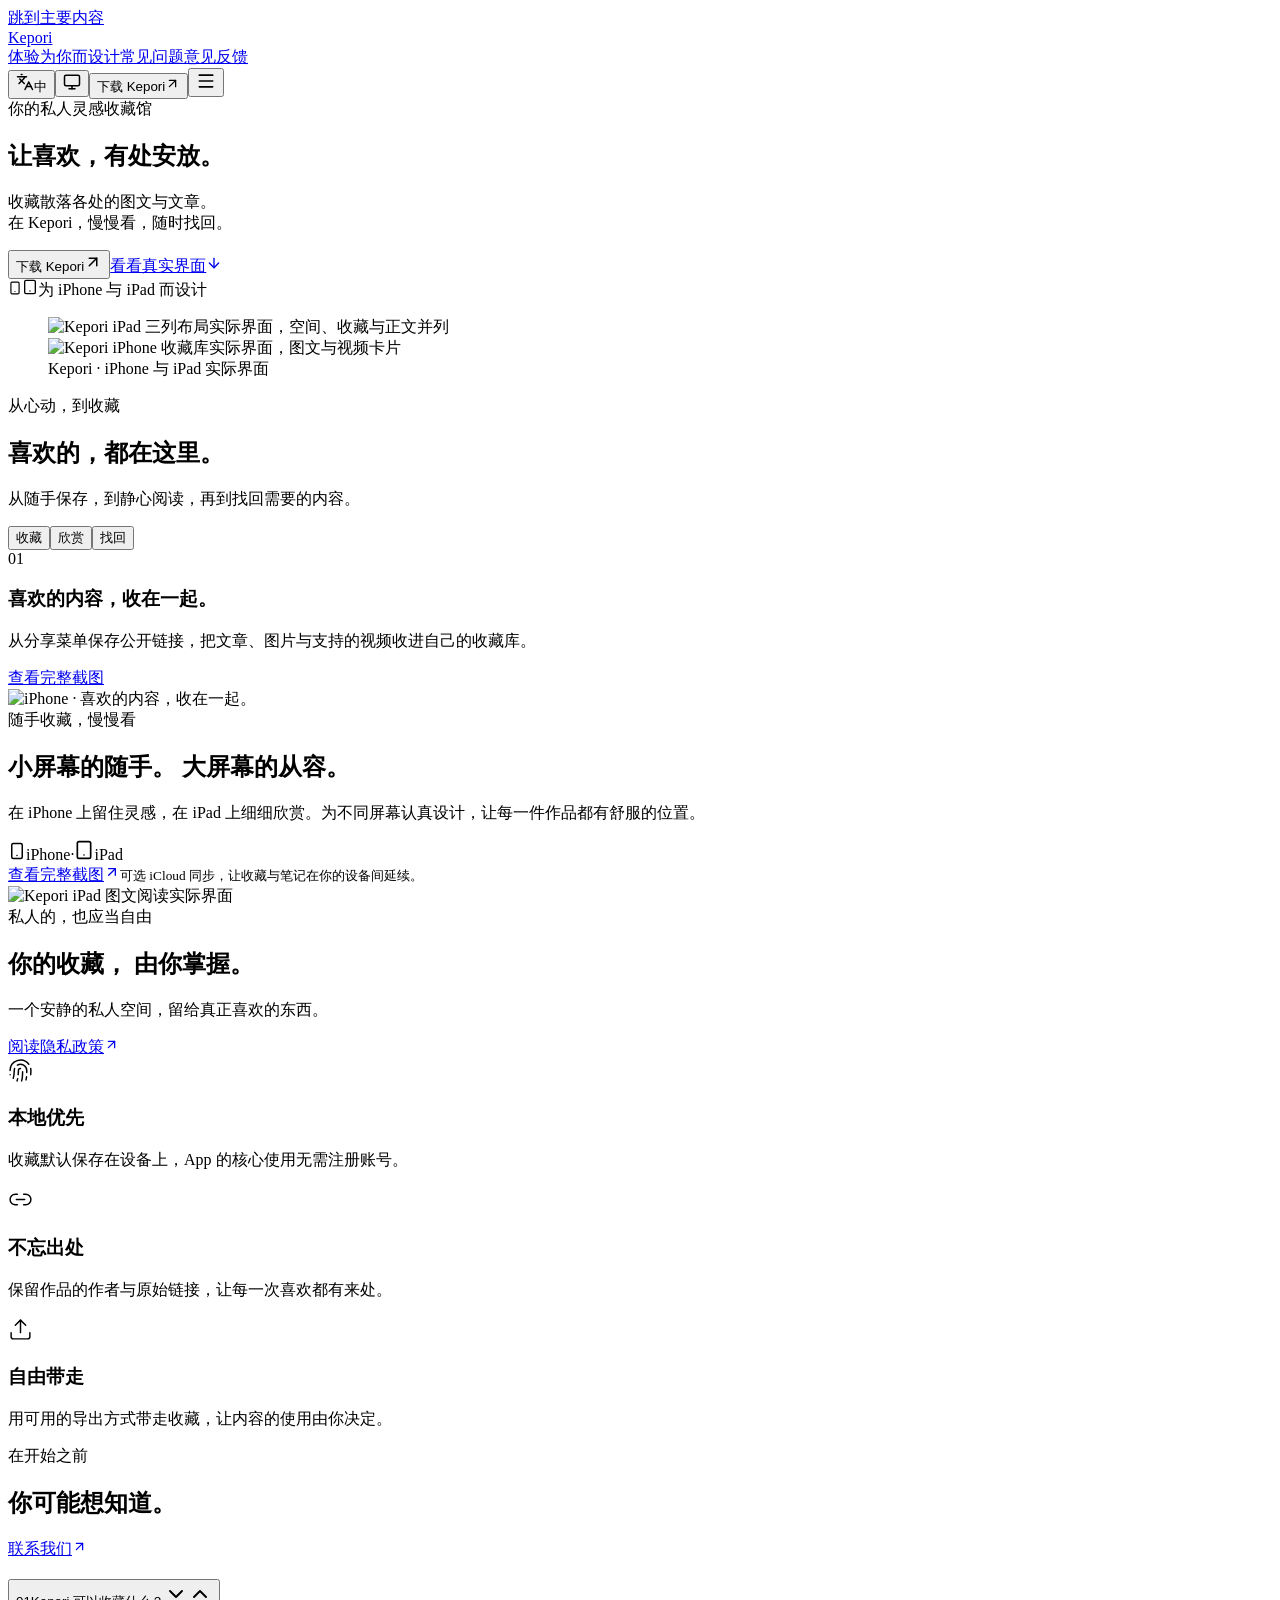
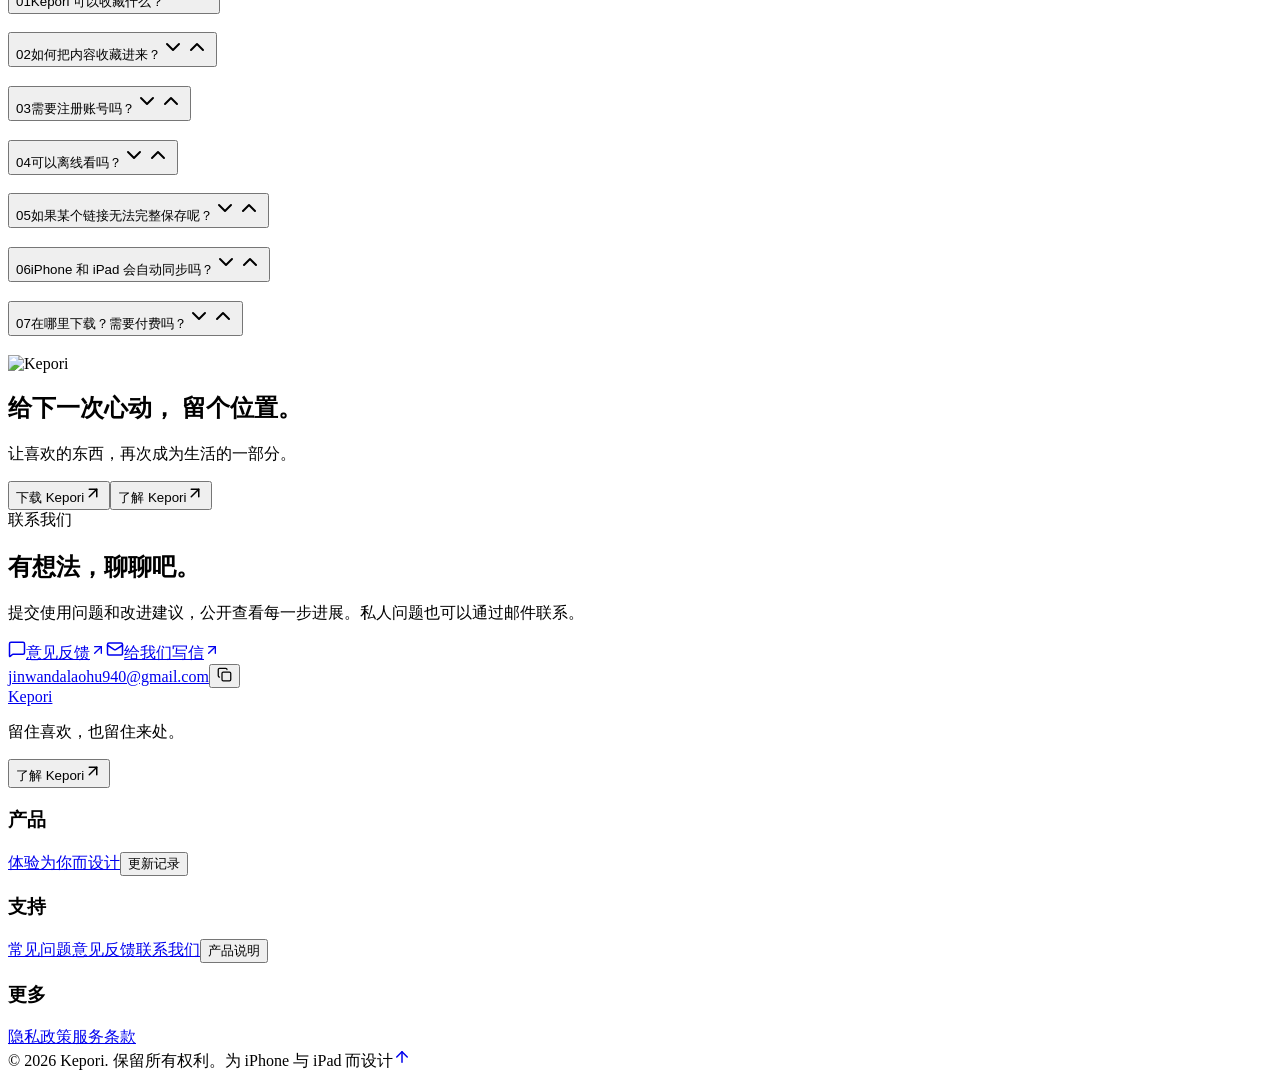
==== commit a6177fd8: "Add public feedback entries to website navigation and contact" ====
--- a/docs/index.html
+++ b/docs/index.html
@@ -1,5 +1,5 @@
-<!DOCTYPE html><html lang="zh-CN"><head><meta charSet="utf-8"/><meta name="viewport" content="width=device-width, initial-scale=1"/><link rel="stylesheet" href="/_next/static/css/index.DFIoIu_G.css" data-rsc-css-href="/_next/static/css/index.DFIoIu_G.css" data-precedence="vite-rsc/importer-resources"/><link rel="modulepreload" fetchPriority="low" href="/_next/static/chunks/index-4P4WSri7.js"/><script src="/_next/static/chunks/rolldown-runtime-C60lm6uB.js" type="module" async=""></script><script src="/_next/static/chunks/framework-D_rUT4EX.js" type="module" async=""></script><link rel="modulepreload" href="/_next/static/chunks/layout-segment-context-D__7nvyY.js" crossorigin=""/><link rel="modulepreload" href="/_next/static/chunks/Website-B-6d0v0M.js" crossorigin=""/><link rel="modulepreload" href="/_next/static/chunks/site-config-azthkQKC.js" crossorigin=""/><title>Kepori — 让喜欢，有处安放。</title><meta name="description" content="收藏散落各处的图文与文章。在 Kepori，慢慢看，随时找回。A private home for everything you love."/><meta name="robots" content="index, follow"/><link rel="icon" href="/images/app-icon.png"/><link rel="apple-touch-icon" href="/images/app-icon.png"/><script>(function(){try{var p=localStorage.getItem('kepori-theme')||'system';var d=p==='dark'||(p==='system'&&matchMedia('(prefers-color-scheme: dark)').matches);document.documentElement.classList.toggle('dark',d);document.documentElement.style.colorScheme=d?'dark':'light';}catch(e){document.documentElement.classList.toggle('dark',matchMedia('(prefers-color-scheme: dark)').matches);}})();</script><script>Object.assign(((self[Symbol.for("vinext.navigationRuntime")]??={bootstrap:{routeManifest:null},functions:{}}).bootstrap.rsc??={rsc:[]}),{params:{},nav:{"pathname":"/","searchParams":[]}})</script><link rel="modulepreload" href="/_next/static/chunks/index-4P4WSri7.js" />
-</head><body><div id="top" class="kepori-site locale-zh"><a class="skip-link" href="#main">跳到主要内容</a><header class="site-header"><a href="#top" class="wordmark" aria-label="Kepori">Kepori<span class="brand-dot"></span></a><nav class="nav-links" aria-label="产品"><a href="#experience">体验</a><a href="#philosophy">为你而设计</a><a href="#faq">常见问题</a></nav><div class="header-controls"><button type="button" tabindex="0" aria-haspopup="menu" id="base-ui-_R_1kt6i_" data-slot="dropdown-menu-trigger" aria-label="语言: 简体中文" class="icon-button language-control"><svg xmlns="http://www.w3.org/2000/svg" width="18" height="18" viewBox="0 0 24 24" fill="none" stroke="currentColor" stroke-width="2" stroke-linecap="round" stroke-linejoin="round" class="lucide lucide-languages" aria-hidden="true"><path d="m5 8 6 6"></path><path d="m4 14 6-6 2-3"></path><path d="M2 5h12"></path><path d="M7 2h1"></path><path d="m22 22-5-10-5 10"></path><path d="M14 18h6"></path></svg><span>中</span></button><button type="button" tabindex="0" aria-haspopup="menu" id="base-ui-_R_1ld6i_" data-slot="dropdown-menu-trigger" aria-label="外观: 跟随系统" class="icon-button"><svg xmlns="http://www.w3.org/2000/svg" width="18" height="18" viewBox="0 0 24 24" fill="none" stroke="currentColor" stroke-width="2" stroke-linecap="round" stroke-linejoin="round" class="lucide lucide-monitor" aria-hidden="true"><rect width="20" height="14" x="2" y="3" rx="2"></rect><line x1="8" x2="16" y1="21" y2="21"></line><line x1="12" x2="12" y1="17" y2="21"></line></svg></button><button class="button primary small nav-download">下载 Kepori<svg xmlns="http://www.w3.org/2000/svg" width="15" height="15" viewBox="0 0 24 24" fill="none" stroke="currentColor" stroke-width="2" stroke-linecap="round" stroke-linejoin="round" class="lucide lucide-arrow-up-right" aria-hidden="true"><path d="M7 7h10v10"></path><path d="M7 17 17 7"></path></svg></button><button type="button" tabindex="0" aria-haspopup="menu" id="base-ui-_R_1md6i_" data-slot="dropdown-menu-trigger" aria-label="打开导航" class="icon-button mobile-menu"><svg xmlns="http://www.w3.org/2000/svg" width="20" height="20" viewBox="0 0 24 24" fill="none" stroke="currentColor" stroke-width="2" stroke-linecap="round" stroke-linejoin="round" class="lucide lucide-menu" aria-hidden="true"><path d="M4 5h16"></path><path d="M4 12h16"></path><path d="M4 19h16"></path></svg></button></div></header><main id="main" tabindex="-1"><section class="hero"><div class="hero-copy"><div class="eyebrow"><span class="tiny-dot"></span>你的私人灵感收藏馆</div><h1>让喜欢，有处安放。</h1><p>收藏散落各处的图文与文章。<br/>在 Kepori，慢慢看，随时找回。</p><div class="hero-actions"><button class="button primary">下载 Kepori<svg xmlns="http://www.w3.org/2000/svg" width="18" height="18" viewBox="0 0 24 24" fill="none" stroke="currentColor" stroke-width="2" stroke-linecap="round" stroke-linejoin="round" class="lucide lucide-arrow-up-right" aria-hidden="true"><path d="M7 7h10v10"></path><path d="M7 17 17 7"></path></svg></button><a class="button secondary" href="#experience">看看真实界面<svg xmlns="http://www.w3.org/2000/svg" width="16" height="16" viewBox="0 0 24 24" fill="none" stroke="currentColor" stroke-width="2" stroke-linecap="round" stroke-linejoin="round" class="lucide lucide-arrow-down" aria-hidden="true"><path d="M12 5v14"></path><path d="m19 12-7 7-7-7"></path></svg></a></div><div class="device-compat"><svg xmlns="http://www.w3.org/2000/svg" width="14" height="14" viewBox="0 0 24 24" fill="none" stroke="currentColor" stroke-width="2" stroke-linecap="round" stroke-linejoin="round" class="lucide lucide-smartphone" aria-hidden="true"><rect width="14" height="20" x="5" y="2" rx="2" ry="2"></rect><path d="M12 18h.01"></path></svg><svg xmlns="http://www.w3.org/2000/svg" width="16" height="16" viewBox="0 0 24 24" fill="none" stroke="currentColor" stroke-width="2" stroke-linecap="round" stroke-linejoin="round" class="lucide lucide-tablet" aria-hidden="true"><rect width="16" height="20" x="4" y="2" rx="2" ry="2"></rect><line x1="12" x2="12.01" y1="18" y2="18"></line></svg><span>为 iPhone 与 iPad 而设计</span></div></div><figure class="real-showcase"><div class="real-tablet"><img src="/images/screens/ipad-zh-library.png" alt="Kepori iPad 三列布局实际界面，空间、收藏与正文并列" width="2752" height="2064" loading="eager" fetchPriority="high" decoding="async" data-nimg="1"/></div><div class="real-phone"><img src="/images/screens/iphone-zh-library.png" alt="Kepori iPhone 收藏库实际界面，图文与视频卡片" width="1320" height="2868" loading="eager" fetchPriority="high" decoding="async" data-nimg="1"/></div><figcaption>Kepori · iPhone 与 iPad 实际界面</figcaption></figure></section><section id="experience" class="experience-section section" data-reveal="true"><div class="section-heading"><span class="eyebrow">从心动，到收藏</span><h2>喜欢的，都在这里。</h2><p>从随手保存，到静心阅读，再到找回需要的内容。</p></div><div data-orientation="horizontal" data-activation-direction="none" data-slot="tabs" class="group/tabs flex gap-2 data-horizontal:flex-col real-tabs"><div data-orientation="horizontal" data-activation-direction="none" role="tablist" data-slot="tabs-list" data-variant="default" aria-label="体验" class="group/tabs-list inline-flex w-fit items-center justify-center rounded-lg p-[3px] text-muted-foreground group-data-horizontal/tabs:h-8 group-data-vertical/tabs:h-fit group-data-vertical/tabs:flex-col data-[variant=line]:rounded-none bg-muted real-tab-list"><button type="button" data-active="" data-orientation="horizontal" data-activation-direction="none" aria-disabled="false" tabindex="-1" role="tab" aria-selected="true" id="base-ui-_R_m9mi_" data-composite-item-active="" data-slot="tabs-trigger" class="relative inline-flex h-[calc(100%-1px)] flex-1 items-center justify-center gap-1.5 rounded-md border border-transparent px-1.5 py-0.5 text-sm font-medium whitespace-nowrap text-foreground/60 transition-all group-data-vertical/tabs:w-full group-data-vertical/tabs:justify-start hover:text-foreground focus-visible:border-ring focus-visible:ring-[3px] focus-visible:ring-ring/50 focus-visible:outline-1 focus-visible:outline-ring disabled:pointer-events-none disabled:opacity-50 has-data-[icon=inline-end]:pr-1 has-data-[icon=inline-start]:pl-1 aria-disabled:pointer-events-none aria-disabled:opacity-50 dark:text-muted-foreground dark:hover:text-foreground group-data-[variant=default]/tabs-list:data-active:shadow-sm group-data-[variant=line]/tabs-list:data-active:shadow-none [&amp;_svg]:pointer-events-none [&amp;_svg]:shrink-0 [&amp;_svg:not([class*=&#x27;size-&#x27;])]:size-4 group-data-[variant=line]/tabs-list:bg-transparent group-data-[variant=line]/tabs-list:data-active:bg-transparent dark:group-data-[variant=line]/tabs-list:data-active:border-transparent dark:group-data-[variant=line]/tabs-list:data-active:bg-transparent data-active:bg-background data-active:text-foreground dark:data-active:border-input dark:data-active:bg-input/30 dark:data-active:text-foreground after:absolute after:bg-foreground after:opacity-0 after:transition-opacity group-data-horizontal/tabs:after:inset-x-0 group-data-horizontal/tabs:after:bottom-[-5px] group-data-horizontal/tabs:after:h-0.5 group-data-vertical/tabs:after:inset-y-0 group-data-vertical/tabs:after:-right-1 group-data-vertical/tabs:after:w-0.5 group-data-[variant=line]/tabs-list:data-active:after:opacity-100 real-tab">收藏</button><button type="button" data-orientation="horizontal" data-activation-direction="none" aria-disabled="false" tabindex="-1" role="tab" aria-selected="false" id="base-ui-_R_169mi_" data-slot="tabs-trigger" class="relative inline-flex h-[calc(100%-1px)] flex-1 items-center justify-center gap-1.5 rounded-md border border-transparent px-1.5 py-0.5 text-sm font-medium whitespace-nowrap text-foreground/60 transition-all group-data-vertical/tabs:w-full group-data-vertical/tabs:justify-start hover:text-foreground focus-visible:border-ring focus-visible:ring-[3px] focus-visible:ring-ring/50 focus-visible:outline-1 focus-visible:outline-ring disabled:pointer-events-none disabled:opacity-50 has-data-[icon=inline-end]:pr-1 has-data-[icon=inline-start]:pl-1 aria-disabled:pointer-events-none aria-disabled:opacity-50 dark:text-muted-foreground dark:hover:text-foreground group-data-[variant=default]/tabs-list:data-active:shadow-sm group-data-[variant=line]/tabs-list:data-active:shadow-none [&amp;_svg]:pointer-events-none [&amp;_svg]:shrink-0 [&amp;_svg:not([class*=&#x27;size-&#x27;])]:size-4 group-data-[variant=line]/tabs-list:bg-transparent group-data-[variant=line]/tabs-list:data-active:bg-transparent dark:group-data-[variant=line]/tabs-list:data-active:border-transparent dark:group-data-[variant=line]/tabs-list:data-active:bg-transparent data-active:bg-background data-active:text-foreground dark:data-active:border-input dark:data-active:bg-input/30 dark:data-active:text-foreground after:absolute after:bg-foreground after:opacity-0 after:transition-opacity group-data-horizontal/tabs:after:inset-x-0 group-data-horizontal/tabs:after:bottom-[-5px] group-data-horizontal/tabs:after:h-0.5 group-data-vertical/tabs:after:inset-y-0 group-data-vertical/tabs:after:-right-1 group-data-vertical/tabs:after:w-0.5 group-data-[variant=line]/tabs-list:data-active:after:opacity-100 real-tab">欣赏</button><button type="button" data-orientation="horizontal" data-activation-direction="none" aria-disabled="false" tabindex="-1" role="tab" aria-selected="false" id="base-ui-_R_1m9mi_" data-slot="tabs-trigger" class="relative inline-flex h-[calc(100%-1px)] flex-1 items-center justify-center gap-1.5 rounded-md border border-transparent px-1.5 py-0.5 text-sm font-medium whitespace-nowrap text-foreground/60 transition-all group-data-vertical/tabs:w-full group-data-vertical/tabs:justify-start hover:text-foreground focus-visible:border-ring focus-visible:ring-[3px] focus-visible:ring-ring/50 focus-visible:outline-1 focus-visible:outline-ring disabled:pointer-events-none disabled:opacity-50 has-data-[icon=inline-end]:pr-1 has-data-[icon=inline-start]:pl-1 aria-disabled:pointer-events-none aria-disabled:opacity-50 dark:text-muted-foreground dark:hover:text-foreground group-data-[variant=default]/tabs-list:data-active:shadow-sm group-data-[variant=line]/tabs-list:data-active:shadow-none [&amp;_svg]:pointer-events-none [&amp;_svg]:shrink-0 [&amp;_svg:not([class*=&#x27;size-&#x27;])]:size-4 group-data-[variant=line]/tabs-list:bg-transparent group-data-[variant=line]/tabs-list:data-active:bg-transparent dark:group-data-[variant=line]/tabs-list:data-active:border-transparent dark:group-data-[variant=line]/tabs-list:data-active:bg-transparent data-active:bg-background data-active:text-foreground dark:data-active:border-input dark:data-active:bg-input/30 dark:data-active:text-foreground after:absolute after:bg-foreground after:opacity-0 after:transition-opacity group-data-horizontal/tabs:after:inset-x-0 group-data-horizontal/tabs:after:bottom-[-5px] group-data-horizontal/tabs:after:h-0.5 group-data-vertical/tabs:after:inset-y-0 group-data-vertical/tabs:after:-right-1 group-data-vertical/tabs:after:w-0.5 group-data-[variant=line]/tabs-list:data-active:after:opacity-100 real-tab">找回</button></div><div data-orientation="horizontal" data-activation-direction="none" id="base-ui-_R_q9mi_" role="tabpanel" tabindex="0" data-index="-1" data-slot="tabs-content" class="flex-1 text-sm outline-none real-panel"><div class="real-panel-copy"><span class="eyebrow">0<!-- -->1</span><h3>喜欢的内容，收在一起。</h3><p>从分享菜单保存公开链接，把文章、图片与支持的视频收进自己的收藏库。</p><a class="button secondary small" href="/images/screens/iphone-zh-library.png" target="_blank" rel="noreferrer">查看完整截图</a></div><div class="real-panel-phone"><img src="/images/screens/iphone-zh-library.png" alt="iPhone · 喜欢的内容，收在一起。" width="1320" height="2868" loading="lazy" decoding="async" data-nimg="1"/></div></div></div></section><section class="story-section section" data-reveal="true"><div class="story-copy"><span class="eyebrow">随手收藏，慢慢看</span><h2>小屏幕的随手。
+<!DOCTYPE html><html lang="zh-CN"><head><meta charSet="utf-8"/><meta name="viewport" content="width=device-width, initial-scale=1"/><link rel="stylesheet" href="/_next/static/css/index.BJ0myGTc.css" data-rsc-css-href="/_next/static/css/index.BJ0myGTc.css" data-precedence="vite-rsc/importer-resources"/><link rel="modulepreload" fetchPriority="low" href="/_next/static/chunks/index-BFfyqPqq.js"/><script src="/_next/static/chunks/rolldown-runtime-C60lm6uB.js" type="module" async=""></script><script src="/_next/static/chunks/framework-D_rUT4EX.js" type="module" async=""></script><link rel="modulepreload" href="/_next/static/chunks/layout-segment-context-BEvwYBm9.js" crossorigin=""/><link rel="modulepreload" href="/_next/static/chunks/Website-DGmkeyzn.js" crossorigin=""/><link rel="modulepreload" href="/_next/static/chunks/preferences-BwGIDlq6.js" crossorigin=""/><title>Kepori — 让喜欢，有处安放。</title><meta name="description" content="收藏散落各处的图文与文章。在 Kepori，慢慢看，随时找回。A private home for everything you love."/><meta name="robots" content="index, follow"/><link rel="icon" href="/images/app-icon.png"/><link rel="apple-touch-icon" href="/images/app-icon.png"/><script>(function(){try{var p=localStorage.getItem('kepori-theme')||'system';var d=p==='dark'||(p==='system'&&matchMedia('(prefers-color-scheme: dark)').matches);document.documentElement.classList.toggle('dark',d);document.documentElement.style.colorScheme=d?'dark':'light';}catch(e){document.documentElement.classList.toggle('dark',matchMedia('(prefers-color-scheme: dark)').matches);}})();</script><script>Object.assign(((self[Symbol.for("vinext.navigationRuntime")]??={bootstrap:{routeManifest:null},functions:{}}).bootstrap.rsc??={rsc:[]}),{params:{},nav:{"pathname":"/","searchParams":[]}})</script><link rel="modulepreload" href="/_next/static/chunks/index-BFfyqPqq.js" />
+</head><body><div id="top" class="kepori-site locale-zh"><a class="skip-link" href="#main">跳到主要内容</a><header class="site-header"><a href="#top" class="wordmark" aria-label="Kepori">Kepori<span class="brand-dot"></span></a><nav class="nav-links" aria-label="产品"><a href="#experience">体验</a><a href="#philosophy">为你而设计</a><a href="#faq">常见问题</a><a href="https://kepori-app.github.io/feedback/">意见反馈</a></nav><div class="header-controls"><button type="button" tabindex="0" aria-haspopup="menu" id="base-ui-_R_1kt6i_" data-slot="dropdown-menu-trigger" aria-label="语言: 简体中文" class="icon-button language-control"><svg xmlns="http://www.w3.org/2000/svg" width="18" height="18" viewBox="0 0 24 24" fill="none" stroke="currentColor" stroke-width="2" stroke-linecap="round" stroke-linejoin="round" class="lucide lucide-languages" aria-hidden="true"><path d="m5 8 6 6"></path><path d="m4 14 6-6 2-3"></path><path d="M2 5h12"></path><path d="M7 2h1"></path><path d="m22 22-5-10-5 10"></path><path d="M14 18h6"></path></svg><span>中</span></button><button type="button" tabindex="0" aria-haspopup="menu" id="base-ui-_R_1ld6i_" data-slot="dropdown-menu-trigger" aria-label="外观: 跟随系统" class="icon-button"><svg xmlns="http://www.w3.org/2000/svg" width="18" height="18" viewBox="0 0 24 24" fill="none" stroke="currentColor" stroke-width="2" stroke-linecap="round" stroke-linejoin="round" class="lucide lucide-monitor" aria-hidden="true"><rect width="20" height="14" x="2" y="3" rx="2"></rect><line x1="8" x2="16" y1="21" y2="21"></line><line x1="12" x2="12" y1="17" y2="21"></line></svg></button><button class="button primary small nav-download">下载 Kepori<svg xmlns="http://www.w3.org/2000/svg" width="15" height="15" viewBox="0 0 24 24" fill="none" stroke="currentColor" stroke-width="2" stroke-linecap="round" stroke-linejoin="round" class="lucide lucide-arrow-up-right" aria-hidden="true"><path d="M7 7h10v10"></path><path d="M7 17 17 7"></path></svg></button><button type="button" tabindex="0" aria-haspopup="menu" id="base-ui-_R_1md6i_" data-slot="dropdown-menu-trigger" aria-label="打开导航" class="icon-button mobile-menu"><svg xmlns="http://www.w3.org/2000/svg" width="20" height="20" viewBox="0 0 24 24" fill="none" stroke="currentColor" stroke-width="2" stroke-linecap="round" stroke-linejoin="round" class="lucide lucide-menu" aria-hidden="true"><path d="M4 5h16"></path><path d="M4 12h16"></path><path d="M4 19h16"></path></svg></button></div></header><main id="main" tabindex="-1"><section class="hero"><div class="hero-copy"><div class="eyebrow"><span class="tiny-dot"></span>你的私人灵感收藏馆</div><h1>让喜欢，有处安放。</h1><p>收藏散落各处的图文与文章。<br/>在 Kepori，慢慢看，随时找回。</p><div class="hero-actions"><button class="button primary">下载 Kepori<svg xmlns="http://www.w3.org/2000/svg" width="18" height="18" viewBox="0 0 24 24" fill="none" stroke="currentColor" stroke-width="2" stroke-linecap="round" stroke-linejoin="round" class="lucide lucide-arrow-up-right" aria-hidden="true"><path d="M7 7h10v10"></path><path d="M7 17 17 7"></path></svg></button><a class="button secondary" href="#experience">看看真实界面<svg xmlns="http://www.w3.org/2000/svg" width="16" height="16" viewBox="0 0 24 24" fill="none" stroke="currentColor" stroke-width="2" stroke-linecap="round" stroke-linejoin="round" class="lucide lucide-arrow-down" aria-hidden="true"><path d="M12 5v14"></path><path d="m19 12-7 7-7-7"></path></svg></a></div><div class="device-compat"><svg xmlns="http://www.w3.org/2000/svg" width="14" height="14" viewBox="0 0 24 24" fill="none" stroke="currentColor" stroke-width="2" stroke-linecap="round" stroke-linejoin="round" class="lucide lucide-smartphone" aria-hidden="true"><rect width="14" height="20" x="5" y="2" rx="2" ry="2"></rect><path d="M12 18h.01"></path></svg><svg xmlns="http://www.w3.org/2000/svg" width="16" height="16" viewBox="0 0 24 24" fill="none" stroke="currentColor" stroke-width="2" stroke-linecap="round" stroke-linejoin="round" class="lucide lucide-tablet" aria-hidden="true"><rect width="16" height="20" x="4" y="2" rx="2" ry="2"></rect><line x1="12" x2="12.01" y1="18" y2="18"></line></svg><span>为 iPhone 与 iPad 而设计</span></div></div><figure class="real-showcase"><div class="real-tablet"><img src="/images/screens/ipad-zh-library.png" alt="Kepori iPad 三列布局实际界面，空间、收藏与正文并列" width="2752" height="2064" loading="eager" fetchPriority="high" decoding="async" data-nimg="1"/></div><div class="real-phone"><img src="/images/screens/iphone-zh-library.png" alt="Kepori iPhone 收藏库实际界面，图文与视频卡片" width="1320" height="2868" loading="eager" fetchPriority="high" decoding="async" data-nimg="1"/></div><figcaption>Kepori · iPhone 与 iPad 实际界面</figcaption></figure></section><section id="experience" class="experience-section section" data-reveal="true"><div class="section-heading"><span class="eyebrow">从心动，到收藏</span><h2>喜欢的，都在这里。</h2><p>从随手保存，到静心阅读，再到找回需要的内容。</p></div><div data-orientation="horizontal" data-activation-direction="none" data-slot="tabs" class="group/tabs flex gap-2 data-horizontal:flex-col real-tabs"><div data-orientation="horizontal" data-activation-direction="none" role="tablist" data-slot="tabs-list" data-variant="default" aria-label="体验" class="group/tabs-list inline-flex w-fit items-center justify-center rounded-lg p-[3px] text-muted-foreground group-data-horizontal/tabs:h-8 group-data-vertical/tabs:h-fit group-data-vertical/tabs:flex-col data-[variant=line]:rounded-none bg-muted real-tab-list"><button type="button" data-active="" data-orientation="horizontal" data-activation-direction="none" aria-disabled="false" tabindex="-1" role="tab" aria-selected="true" id="base-ui-_R_m9mi_" data-composite-item-active="" data-slot="tabs-trigger" class="relative inline-flex h-[calc(100%-1px)] flex-1 items-center justify-center gap-1.5 rounded-md border border-transparent px-1.5 py-0.5 text-sm font-medium whitespace-nowrap text-foreground/60 transition-all group-data-vertical/tabs:w-full group-data-vertical/tabs:justify-start hover:text-foreground focus-visible:border-ring focus-visible:ring-[3px] focus-visible:ring-ring/50 focus-visible:outline-1 focus-visible:outline-ring disabled:pointer-events-none disabled:opacity-50 has-data-[icon=inline-end]:pr-1 has-data-[icon=inline-start]:pl-1 aria-disabled:pointer-events-none aria-disabled:opacity-50 dark:text-muted-foreground dark:hover:text-foreground group-data-[variant=default]/tabs-list:data-active:shadow-sm group-data-[variant=line]/tabs-list:data-active:shadow-none [&amp;_svg]:pointer-events-none [&amp;_svg]:shrink-0 [&amp;_svg:not([class*=&#x27;size-&#x27;])]:size-4 group-data-[variant=line]/tabs-list:bg-transparent group-data-[variant=line]/tabs-list:data-active:bg-transparent dark:group-data-[variant=line]/tabs-list:data-active:border-transparent dark:group-data-[variant=line]/tabs-list:data-active:bg-transparent data-active:bg-background data-active:text-foreground dark:data-active:border-input dark:data-active:bg-input/30 dark:data-active:text-foreground after:absolute after:bg-foreground after:opacity-0 after:transition-opacity group-data-horizontal/tabs:after:inset-x-0 group-data-horizontal/tabs:after:bottom-[-5px] group-data-horizontal/tabs:after:h-0.5 group-data-vertical/tabs:after:inset-y-0 group-data-vertical/tabs:after:-right-1 group-data-vertical/tabs:after:w-0.5 group-data-[variant=line]/tabs-list:data-active:after:opacity-100 real-tab">收藏</button><button type="button" data-orientation="horizontal" data-activation-direction="none" aria-disabled="false" tabindex="-1" role="tab" aria-selected="false" id="base-ui-_R_169mi_" data-slot="tabs-trigger" class="relative inline-flex h-[calc(100%-1px)] flex-1 items-center justify-center gap-1.5 rounded-md border border-transparent px-1.5 py-0.5 text-sm font-medium whitespace-nowrap text-foreground/60 transition-all group-data-vertical/tabs:w-full group-data-vertical/tabs:justify-start hover:text-foreground focus-visible:border-ring focus-visible:ring-[3px] focus-visible:ring-ring/50 focus-visible:outline-1 focus-visible:outline-ring disabled:pointer-events-none disabled:opacity-50 has-data-[icon=inline-end]:pr-1 has-data-[icon=inline-start]:pl-1 aria-disabled:pointer-events-none aria-disabled:opacity-50 dark:text-muted-foreground dark:hover:text-foreground group-data-[variant=default]/tabs-list:data-active:shadow-sm group-data-[variant=line]/tabs-list:data-active:shadow-none [&amp;_svg]:pointer-events-none [&amp;_svg]:shrink-0 [&amp;_svg:not([class*=&#x27;size-&#x27;])]:size-4 group-data-[variant=line]/tabs-list:bg-transparent group-data-[variant=line]/tabs-list:data-active:bg-transparent dark:group-data-[variant=line]/tabs-list:data-active:border-transparent dark:group-data-[variant=line]/tabs-list:data-active:bg-transparent data-active:bg-background data-active:text-foreground dark:data-active:border-input dark:data-active:bg-input/30 dark:data-active:text-foreground after:absolute after:bg-foreground after:opacity-0 after:transition-opacity group-data-horizontal/tabs:after:inset-x-0 group-data-horizontal/tabs:after:bottom-[-5px] group-data-horizontal/tabs:after:h-0.5 group-data-vertical/tabs:after:inset-y-0 group-data-vertical/tabs:after:-right-1 group-data-vertical/tabs:after:w-0.5 group-data-[variant=line]/tabs-list:data-active:after:opacity-100 real-tab">欣赏</button><button type="button" data-orientation="horizontal" data-activation-direction="none" aria-disabled="false" tabindex="-1" role="tab" aria-selected="false" id="base-ui-_R_1m9mi_" data-slot="tabs-trigger" class="relative inline-flex h-[calc(100%-1px)] flex-1 items-center justify-center gap-1.5 rounded-md border border-transparent px-1.5 py-0.5 text-sm font-medium whitespace-nowrap text-foreground/60 transition-all group-data-vertical/tabs:w-full group-data-vertical/tabs:justify-start hover:text-foreground focus-visible:border-ring focus-visible:ring-[3px] focus-visible:ring-ring/50 focus-visible:outline-1 focus-visible:outline-ring disabled:pointer-events-none disabled:opacity-50 has-data-[icon=inline-end]:pr-1 has-data-[icon=inline-start]:pl-1 aria-disabled:pointer-events-none aria-disabled:opacity-50 dark:text-muted-foreground dark:hover:text-foreground group-data-[variant=default]/tabs-list:data-active:shadow-sm group-data-[variant=line]/tabs-list:data-active:shadow-none [&amp;_svg]:pointer-events-none [&amp;_svg]:shrink-0 [&amp;_svg:not([class*=&#x27;size-&#x27;])]:size-4 group-data-[variant=line]/tabs-list:bg-transparent group-data-[variant=line]/tabs-list:data-active:bg-transparent dark:group-data-[variant=line]/tabs-list:data-active:border-transparent dark:group-data-[variant=line]/tabs-list:data-active:bg-transparent data-active:bg-background data-active:text-foreground dark:data-active:border-input dark:data-active:bg-input/30 dark:data-active:text-foreground after:absolute after:bg-foreground after:opacity-0 after:transition-opacity group-data-horizontal/tabs:after:inset-x-0 group-data-horizontal/tabs:after:bottom-[-5px] group-data-horizontal/tabs:after:h-0.5 group-data-vertical/tabs:after:inset-y-0 group-data-vertical/tabs:after:-right-1 group-data-vertical/tabs:after:w-0.5 group-data-[variant=line]/tabs-list:data-active:after:opacity-100 real-tab">找回</button></div><div data-orientation="horizontal" data-activation-direction="none" id="base-ui-_R_q9mi_" role="tabpanel" tabindex="0" data-index="-1" data-slot="tabs-content" class="flex-1 text-sm outline-none real-panel"><div class="real-panel-copy"><span class="eyebrow">0<!-- -->1</span><h3>喜欢的内容，收在一起。</h3><p>从分享菜单保存公开链接，把文章、图片与支持的视频收进自己的收藏库。</p><a class="button secondary small" href="/images/screens/iphone-zh-library.png" target="_blank" rel="noreferrer">查看完整截图</a></div><div class="real-panel-phone"><img src="/images/screens/iphone-zh-library.png" alt="iPhone · 喜欢的内容，收在一起。" width="1320" height="2868" loading="lazy" decoding="async" data-nimg="1"/></div></div></div></section><section class="story-section section" data-reveal="true"><div class="story-copy"><span class="eyebrow">随手收藏，慢慢看</span><h2>小屏幕的随手。
 大屏幕的从容。</h2><p>在 iPhone 上留住灵感，在 iPad 上细细欣赏。为不同屏幕认真设计，让每一件作品都有舒服的位置。</p><div class="story-devices"><svg xmlns="http://www.w3.org/2000/svg" width="18" height="18" viewBox="0 0 24 24" fill="none" stroke="currentColor" stroke-width="2" stroke-linecap="round" stroke-linejoin="round" class="lucide lucide-smartphone" aria-hidden="true"><rect width="14" height="20" x="5" y="2" rx="2" ry="2"></rect><path d="M12 18h.01"></path></svg><span>iPhone</span><span class="story-dot">·</span><svg xmlns="http://www.w3.org/2000/svg" width="20" height="20" viewBox="0 0 24 24" fill="none" stroke="currentColor" stroke-width="2" stroke-linecap="round" stroke-linejoin="round" class="lucide lucide-tablet" aria-hidden="true"><rect width="16" height="20" x="4" y="2" rx="2" ry="2"></rect><line x1="12" x2="12.01" y1="18" y2="18"></line></svg><span>iPad</span></div><a class="button secondary small story-read" href="/images/screens/ipad-zh-reading.png" target="_blank" rel="noreferrer">查看完整截图<svg xmlns="http://www.w3.org/2000/svg" width="16" height="16" viewBox="0 0 24 24" fill="none" stroke="currentColor" stroke-width="2" stroke-linecap="round" stroke-linejoin="round" class="lucide lucide-arrow-up-right" aria-hidden="true"><path d="M7 7h10v10"></path><path d="M7 17 17 7"></path></svg></a><small>可选 iCloud 同步，让收藏与笔记在你的设备间延续。</small></div><div class="real-reading"><img src="/images/screens/ipad-zh-reading.png" alt="Kepori iPad 图文阅读实际界面" width="2752" height="2064" loading="lazy" decoding="async" data-nimg="1"/></div></section><section id="philosophy" class="privacy-section section" data-reveal="true"><div class="privacy-intro"><span class="eyebrow">私人的，也应当自由</span><h2>你的收藏，
 由你掌握。</h2><p>一个安静的私人空间，留给真正喜欢的东西。</p><a class="button subtle small" href="/privacy?lang=zh">阅读隐私政策<svg xmlns="http://www.w3.org/2000/svg" width="15" height="15" viewBox="0 0 24 24" fill="none" stroke="currentColor" stroke-width="2" stroke-linecap="round" stroke-linejoin="round" class="lucide lucide-arrow-up-right" aria-hidden="true"><path d="M7 7h10v10"></path><path d="M7 17 17 7"></path></svg></a></div><div class="principle-list"><div class="principle"><svg xmlns="http://www.w3.org/2000/svg" width="25" height="25" viewBox="0 0 24 24" fill="none" stroke="currentColor" stroke-width="1.4" stroke-linecap="round" stroke-linejoin="round" class="lucide lucide-fingerprint-pattern" aria-hidden="true"><path d="M12 10a2 2 0 0 0-2 2c0 1.02-.1 2.51-.26 4"></path><path d="M14 13.12c0 2.38 0 6.38-1 8.88"></path><path d="M17.29 21.02c.12-.6.43-2.3.5-3.02"></path><path d="M2 12a10 10 0 0 1 18-6"></path><path d="M2 16h.01"></path><path d="M21.8 16c.2-2 .131-5.354 0-6"></path><path d="M5 19.5C5.5 18 6 15 6 12a6 6 0 0 1 .34-2"></path><path d="M8.65 22c.21-.66.45-1.32.57-2"></path><path d="M9 6.8a6 6 0 0 1 9 5.2v2"></path></svg><div><h3>本地优先</h3><p>收藏默认保存在设备上，App 的核心使用无需注册账号。</p></div></div><div class="principle"><svg xmlns="http://www.w3.org/2000/svg" width="25" height="25" viewBox="0 0 24 24" fill="none" stroke="currentColor" stroke-width="1.4" stroke-linecap="round" stroke-linejoin="round" class="lucide lucide-link2 lucide-link-2" aria-hidden="true"><path d="M9 17H7A5 5 0 0 1 7 7h2"></path><path d="M15 7h2a5 5 0 1 1 0 10h-2"></path><line x1="8" x2="16" y1="12" y2="12"></line></svg><div><h3>不忘出处</h3><p>保留作品的作者与原始链接，让每一次喜欢都有来处。</p></div></div><div class="principle"><svg xmlns="http://www.w3.org/2000/svg" width="25" height="25" viewBox="0 0 24 24" fill="none" stroke="currentColor" stroke-width="1.4" stroke-linecap="round" stroke-linejoin="round" class="lucide lucide-upload" aria-hidden="true"><path d="M12 3v12"></path><path d="m17 8-5-5-5 5"></path><path d="M21 15v4a2 2 0 0 1-2 2H5a2 2 0 0 1-2-2v-4"></path></svg><div><h3>自由带走</h3><p>用可用的导出方式带走收藏，让内容的使用由你决定。</p></div></div></div></section><section id="faq" class="faq-section section" data-reveal="true"><div class="faq-heading"><span class="eyebrow">在开始之前</span><h2>你可能想知道。</h2><a class="button secondary small" href="#contact">联系我们<svg xmlns="http://www.w3.org/2000/svg" width="15" height="15" viewBox="0 0 24 24" fill="none" stroke="currentColor" stroke-width="2" stroke-linecap="round" stroke-linejoin="round" class="lucide lucide-arrow-up-right" aria-hidden="true"><path d="M7 7h10v10"></path><path d="M7 17 17 7"></path></svg></a></div><div data-orientation="vertical" data-slot="accordion" class="flex w-full flex-col faq-list"><div data-orientation="vertical" data-hidden="" data-index="-1" data-closed="" data-slot="accordion-item" class="not-last:border-b"><h3 data-orientation="vertical" data-hidden="" data-index="-1" data-closed="" class="flex"><button type="button" data-value="" data-orientation="vertical" data-hidden="" data-index="-1" tabindex="0" aria-disabled="false" aria-expanded="false" id="base-ui-_R_6hmiH2_" data-slot="accordion-trigger" class="focus-visible:ring-ring/50 focus-visible:border-ring focus-visible:after:border-ring **:data-[slot=accordion-trigger-icon]:text-muted-foreground rounded-lg py-2.5 text-left text-sm font-medium hover:underline focus-visible:ring-3 **:data-[slot=accordion-trigger-icon]:ml-auto **:data-[slot=accordion-trigger-icon]:size-4 group/accordion-trigger relative flex flex-1 items-start justify-between border border-transparent transition-all outline-none aria-disabled:pointer-events-none aria-disabled:opacity-50 faq-trigger"><span class="faq-question"><span class="faq-number" aria-hidden="true">01</span>Kepori 可以收藏什么？</span><span class="faq-marker" aria-hidden="true"></span><svg xmlns="http://www.w3.org/2000/svg" width="24" height="24" viewBox="0 0 24 24" fill="none" stroke="currentColor" stroke-width="2" stroke-linecap="round" stroke-linejoin="round" class="lucide lucide-chevron-down pointer-events-none shrink-0 group-aria-expanded/accordion-trigger:hidden" aria-hidden="true" data-slot="accordion-trigger-icon"><path d="m6 9 6 6 6-6"></path></svg><svg xmlns="http://www.w3.org/2000/svg" width="24" height="24" viewBox="0 0 24 24" fill="none" stroke="currentColor" stroke-width="2" stroke-linecap="round" stroke-linejoin="round" class="lucide lucide-chevron-up pointer-events-none hidden shrink-0 group-aria-expanded/accordion-trigger:inline" aria-hidden="true" data-slot="accordion-trigger-icon"><path d="m18 15-6-6-6 6"></path></svg></button></h3></div><div data-orientation="vertical" data-hidden="" data-index="-1" data-closed="" data-slot="accordion-item" class="not-last:border-b"><h3 data-orientation="vertical" data-hidden="" data-index="-1" data-closed="" class="flex"><button type="button" data-value="" data-orientation="vertical" data-hidden="" data-index="-1" tabindex="0" aria-disabled="false" aria-expanded="false" id="base-ui-_R_ahmiH2_" data-slot="accordion-trigger" class="focus-visible:ring-ring/50 focus-visible:border-ring focus-visible:after:border-ring **:data-[slot=accordion-trigger-icon]:text-muted-foreground rounded-lg py-2.5 text-left text-sm font-medium hover:underline focus-visible:ring-3 **:data-[slot=accordion-trigger-icon]:ml-auto **:data-[slot=accordion-trigger-icon]:size-4 group/accordion-trigger relative flex flex-1 items-start justify-between border border-transparent transition-all outline-none aria-disabled:pointer-events-none aria-disabled:opacity-50 faq-trigger"><span class="faq-question"><span class="faq-number" aria-hidden="true">02</span>如何把内容收藏进来？</span><span class="faq-marker" aria-hidden="true"></span><svg xmlns="http://www.w3.org/2000/svg" width="24" height="24" viewBox="0 0 24 24" fill="none" stroke="currentColor" stroke-width="2" stroke-linecap="round" stroke-linejoin="round" class="lucide lucide-chevron-down pointer-events-none shrink-0 group-aria-expanded/accordion-trigger:hidden" aria-hidden="true" data-slot="accordion-trigger-icon"><path d="m6 9 6 6 6-6"></path></svg><svg xmlns="http://www.w3.org/2000/svg" width="24" height="24" viewBox="0 0 24 24" fill="none" stroke="currentColor" stroke-width="2" stroke-linecap="round" stroke-linejoin="round" class="lucide lucide-chevron-up pointer-events-none hidden shrink-0 group-aria-expanded/accordion-trigger:inline" aria-hidden="true" data-slot="accordion-trigger-icon"><path d="m18 15-6-6-6 6"></path></svg></button></h3></div><div data-orientation="vertical" data-hidden="" data-index="-1" data-closed="" data-slot="accordion-item" class="not-last:border-b"><h3 data-orientation="vertical" data-hidden="" data-index="-1" data-closed="" class="flex"><button type="button" data-value="" data-orientation="vertical" data-hidden="" data-index="-1" tabindex="0" aria-disabled="false" aria-expanded="false" id="base-ui-_R_ehmiH2_" data-slot="accordion-trigger" class="focus-visible:ring-ring/50 focus-visible:border-ring focus-visible:after:border-ring **:data-[slot=accordion-trigger-icon]:text-muted-foreground rounded-lg py-2.5 text-left text-sm font-medium hover:underline focus-visible:ring-3 **:data-[slot=accordion-trigger-icon]:ml-auto **:data-[slot=accordion-trigger-icon]:size-4 group/accordion-trigger relative flex flex-1 items-start justify-between border border-transparent transition-all outline-none aria-disabled:pointer-events-none aria-disabled:opacity-50 faq-trigger"><span class="faq-question"><span class="faq-number" aria-hidden="true">03</span>需要注册账号吗？</span><span class="faq-marker" aria-hidden="true"></span><svg xmlns="http://www.w3.org/2000/svg" width="24" height="24" viewBox="0 0 24 24" fill="none" stroke="currentColor" stroke-width="2" stroke-linecap="round" stroke-linejoin="round" class="lucide lucide-chevron-down pointer-events-none shrink-0 group-aria-expanded/accordion-trigger:hidden" aria-hidden="true" data-slot="accordion-trigger-icon"><path d="m6 9 6 6 6-6"></path></svg><svg xmlns="http://www.w3.org/2000/svg" width="24" height="24" viewBox="0 0 24 24" fill="none" stroke="currentColor" stroke-width="2" stroke-linecap="round" stroke-linejoin="round" class="lucide lucide-chevron-up pointer-events-none hidden shrink-0 group-aria-expanded/accordion-trigger:inline" aria-hidden="true" data-slot="accordion-trigger-icon"><path d="m18 15-6-6-6 6"></path></svg></button></h3></div><div data-orientation="vertical" data-hidden="" data-index="-1" data-closed="" data-slot="accordion-item" class="not-last:border-b"><h3 data-orientation="vertical" data-hidden="" data-index="-1" data-closed="" class="flex"><button type="button" data-value="" data-orientation="vertical" data-hidden="" data-index="-1" tabindex="0" aria-disabled="false" aria-expanded="false" id="base-ui-_R_ihmiH2_" data-slot="accordion-trigger" class="focus-visible:ring-ring/50 focus-visible:border-ring focus-visible:after:border-ring **:data-[slot=accordion-trigger-icon]:text-muted-foreground rounded-lg py-2.5 text-left text-sm font-medium hover:underline focus-visible:ring-3 **:data-[slot=accordion-trigger-icon]:ml-auto **:data-[slot=accordion-trigger-icon]:size-4 group/accordion-trigger relative flex flex-1 items-start justify-between border border-transparent transition-all outline-none aria-disabled:pointer-events-none aria-disabled:opacity-50 faq-trigger"><span class="faq-question"><span class="faq-number" aria-hidden="true">04</span>可以离线看吗？</span><span class="faq-marker" aria-hidden="true"></span><svg xmlns="http://www.w3.org/2000/svg" width="24" height="24" viewBox="0 0 24 24" fill="none" stroke="currentColor" stroke-width="2" stroke-linecap="round" stroke-linejoin="round" class="lucide lucide-chevron-down pointer-events-none shrink-0 group-aria-expanded/accordion-trigger:hidden" aria-hidden="true" data-slot="accordion-trigger-icon"><path d="m6 9 6 6 6-6"></path></svg><svg xmlns="http://www.w3.org/2000/svg" width="24" height="24" viewBox="0 0 24 24" fill="none" stroke="currentColor" stroke-width="2" stroke-linecap="round" stroke-linejoin="round" class="lucide lucide-chevron-up pointer-events-none hidden shrink-0 group-aria-expanded/accordion-trigger:inline" aria-hidden="true" data-slot="accordion-trigger-icon"><path d="m18 15-6-6-6 6"></path></svg></button></h3></div><div data-orientation="vertical" data-hidden="" data-index="-1" data-closed="" data-slot="accordion-item" class="not-last:border-b"><h3 data-orientation="vertical" data-hidden="" data-index="-1" data-closed="" class="flex"><button type="button" data-value="" data-orientation="vertical" data-hidden="" data-index="-1" tabindex="0" aria-disabled="false" aria-expanded="false" id="base-ui-_R_mhmiH2_" data-slot="accordion-trigger" class="focus-visible:ring-ring/50 focus-visible:border-ring focus-visible:after:border-ring **:data-[slot=accordion-trigger-icon]:text-muted-foreground rounded-lg py-2.5 text-left text-sm font-medium hover:underline focus-visible:ring-3 **:data-[slot=accordion-trigger-icon]:ml-auto **:data-[slot=accordion-trigger-icon]:size-4 group/accordion-trigger relative flex flex-1 items-start justify-between border border-transparent transition-all outline-none aria-disabled:pointer-events-none aria-disabled:opacity-50 faq-trigger"><span class="faq-question"><span class="faq-number" aria-hidden="true">05</span>如果某个链接无法完整保存呢？</span><span class="faq-marker" aria-hidden="true"></span><svg xmlns="http://www.w3.org/2000/svg" width="24" height="24" viewBox="0 0 24 24" fill="none" stroke="currentColor" stroke-width="2" stroke-linecap="round" stroke-linejoin="round" class="lucide lucide-chevron-down pointer-events-none shrink-0 group-aria-expanded/accordion-trigger:hidden" aria-hidden="true" data-slot="accordion-trigger-icon"><path d="m6 9 6 6 6-6"></path></svg><svg xmlns="http://www.w3.org/2000/svg" width="24" height="24" viewBox="0 0 24 24" fill="none" stroke="currentColor" stroke-width="2" stroke-linecap="round" stroke-linejoin="round" class="lucide lucide-chevron-up pointer-events-none hidden shrink-0 group-aria-expanded/accordion-trigger:inline" aria-hidden="true" data-slot="accordion-trigger-icon"><path d="m18 15-6-6-6 6"></path></svg></button></h3></div><div data-orientation="vertical" data-hidden="" data-index="-1" data-closed="" data-slot="accordion-item" class="not-last:border-b"><h3 data-orientation="vertical" data-hidden="" data-index="-1" data-closed="" class="flex"><button type="button" data-value="" data-orientation="vertical" data-hidden="" data-index="-1" tabindex="0" aria-disabled="false" aria-expanded="false" id="base-ui-_R_qhmiH2_" data-slot="accordion-trigger" class="focus-visible:ring-ring/50 focus-visible:border-ring focus-visible:after:border-ring **:data-[slot=accordion-trigger-icon]:text-muted-foreground rounded-lg py-2.5 text-left text-sm font-medium hover:underline focus-visible:ring-3 **:data-[slot=accordion-trigger-icon]:ml-auto **:data-[slot=accordion-trigger-icon]:size-4 group/accordion-trigger relative flex flex-1 items-start justify-between border border-transparent transition-all outline-none aria-disabled:pointer-events-none aria-disabled:opacity-50 faq-trigger"><span class="faq-question"><span class="faq-number" aria-hidden="true">06</span>iPhone 和 iPad 会自动同步吗？</span><span class="faq-marker" aria-hidden="true"></span><svg xmlns="http://www.w3.org/2000/svg" width="24" height="24" viewBox="0 0 24 24" fill="none" stroke="currentColor" stroke-width="2" stroke-linecap="round" stroke-linejoin="round" class="lucide lucide-chevron-down pointer-events-none shrink-0 group-aria-expanded/accordion-trigger:hidden" aria-hidden="true" data-slot="accordion-trigger-icon"><path d="m6 9 6 6 6-6"></path></svg><svg xmlns="http://www.w3.org/2000/svg" width="24" height="24" viewBox="0 0 24 24" fill="none" stroke="currentColor" stroke-width="2" stroke-linecap="round" stroke-linejoin="round" class="lucide lucide-chevron-up pointer-events-none hidden shrink-0 group-aria-expanded/accordion-trigger:inline" aria-hidden="true" data-slot="accordion-trigger-icon"><path d="m18 15-6-6-6 6"></path></svg></button></h3></div><div data-orientation="vertical" data-hidden="" data-index="-1" data-closed="" data-slot="accordion-item" class="not-last:border-b"><h3 data-orientation="vertical" data-hidden="" data-index="-1" data-closed="" class="flex"><button type="button" data-value="" data-orientation="vertical" data-hidden="" data-index="-1" tabindex="0" aria-disabled="false" aria-expanded="false" id="base-ui-_R_uhmiH2_" data-slot="accordion-trigger" class="focus-visible:ring-ring/50 focus-visible:border-ring focus-visible:after:border-ring **:data-[slot=accordion-trigger-icon]:text-muted-foreground rounded-lg py-2.5 text-left text-sm font-medium hover:underline focus-visible:ring-3 **:data-[slot=accordion-trigger-icon]:ml-auto **:data-[slot=accordion-trigger-icon]:size-4 group/accordion-trigger relative flex flex-1 items-start justify-between border border-transparent transition-all outline-none aria-disabled:pointer-events-none aria-disabled:opacity-50 faq-trigger"><span class="faq-question"><span class="faq-number" aria-hidden="true">07</span>在哪里下载？需要付费吗？</span><span class="faq-marker" aria-hidden="true"></span><svg xmlns="http://www.w3.org/2000/svg" width="24" height="24" viewBox="0 0 24 24" fill="none" stroke="currentColor" stroke-width="2" stroke-linecap="round" stroke-linejoin="round" class="lucide lucide-chevron-down pointer-events-none shrink-0 group-aria-expanded/accordion-trigger:hidden" aria-hidden="true" data-slot="accordion-trigger-icon"><path d="m6 9 6 6 6-6"></path></svg><svg xmlns="http://www.w3.org/2000/svg" width="24" height="24" viewBox="0 0 24 24" fill="none" stroke="currentColor" stroke-width="2" stroke-linecap="round" stroke-linejoin="round" class="lucide lucide-chevron-up pointer-events-none hidden shrink-0 group-aria-expanded/accordion-trigger:inline" aria-hidden="true" data-slot="accordion-trigger-icon"><path d="m18 15-6-6-6 6"></path></svg></button></h3></div></div></section><section class="final-section" data-reveal="true"><img src="/images/app-icon.png" alt="Kepori" width="76" height="76" loading="lazy" decoding="async" data-nimg="1"/><h2>给下一次心动，
-留个位置。</h2><p>让喜欢的东西，再次成为生活的一部分。</p><div class="final-actions"><button class="button primary">下载 Kepori<svg xmlns="http://www.w3.org/2000/svg" width="18" height="18" viewBox="0 0 24 24" fill="none" stroke="currentColor" stroke-width="2" stroke-linecap="round" stroke-linejoin="round" class="lucide lucide-arrow-up-right" aria-hidden="true"><path d="M7 7h10v10"></path><path d="M7 17 17 7"></path></svg></button><button class="button secondary" aria-haspopup="dialog">了解 Kepori<svg xmlns="http://www.w3.org/2000/svg" width="18" height="18" viewBox="0 0 24 24" fill="none" stroke="currentColor" stroke-width="2" stroke-linecap="round" stroke-linejoin="round" class="lucide lucide-arrow-up-right" aria-hidden="true"><path d="M7 7h10v10"></path><path d="M7 17 17 7"></path></svg></button></div></section></main><footer class="site-footer"><section id="contact" class="contact-section" data-reveal="true"><div><span class="eyebrow">联系我们</span><h2>有想法，聊聊吧。</h2><p>使用问题、产品建议，或只是想打个招呼。</p></div><div class="contact-actions"><a class="button secondary" href="mailto:jinwandalaohu940@gmail.com?subject=%E5%85%B3%E4%BA%8E%20Kepori&amp;body=%E4%BD%A0%E5%A5%BD%EF%BC%8CKepori%EF%BC%9A%0A%0A%E6%88%91%E6%83%B3%E8%81%8A%E8%81%8A%EF%BC%9A%0A"><svg xmlns="http://www.w3.org/2000/svg" width="18" height="18" viewBox="0 0 24 24" fill="none" stroke="currentColor" stroke-width="2" stroke-linecap="round" stroke-linejoin="round" class="lucide lucide-mail" aria-hidden="true"><path d="m22 7-8.991 5.727a2 2 0 0 1-2.009 0L2 7"></path><rect x="2" y="4" width="20" height="16" rx="2"></rect></svg>给我们写信<svg xmlns="http://www.w3.org/2000/svg" width="16" height="16" viewBox="0 0 24 24" fill="none" stroke="currentColor" stroke-width="2" stroke-linecap="round" stroke-linejoin="round" class="lucide lucide-arrow-up-right" aria-hidden="true"><path d="M7 7h10v10"></path><path d="M7 17 17 7"></path></svg></a><div class="email-row"><a href="mailto:jinwandalaohu940@gmail.com?subject=%E5%85%B3%E4%BA%8E%20Kepori&amp;body=%E4%BD%A0%E5%A5%BD%EF%BC%8CKepori%EF%BC%9A%0A%0A%E6%88%91%E6%83%B3%E8%81%8A%E8%81%8A%EF%BC%9A%0A">jinwandalaohu940@gmail.com</a><button class="icon-button" aria-label="复制邮箱"><svg xmlns="http://www.w3.org/2000/svg" width="15" height="15" viewBox="0 0 24 24" fill="none" stroke="currentColor" stroke-width="2" stroke-linecap="round" stroke-linejoin="round" class="lucide lucide-copy" aria-hidden="true"><rect width="14" height="14" x="8" y="8" rx="2" ry="2"></rect><path d="M4 16c-1.1 0-2-.9-2-2V4c0-1.1.9-2 2-2h10c1.1 0 2 .9 2 2"></path></svg></button></div><output class="copy-status"></output></div></section><div class="footer-grid"><div class="footer-brand"><a href="#top" class="wordmark">Kepori<span class="brand-dot"></span></a><p>留住喜欢，也留住来处。</p><button class="button secondary" aria-haspopup="dialog">了解 Kepori<svg xmlns="http://www.w3.org/2000/svg" width="18" height="18" viewBox="0 0 24 24" fill="none" stroke="currentColor" stroke-width="2" stroke-linecap="round" stroke-linejoin="round" class="lucide lucide-arrow-up-right" aria-hidden="true"><path d="M7 7h10v10"></path><path d="M7 17 17 7"></path></svg></button></div><div class="footer-column"><h3>产品</h3><a href="#experience">体验</a><a href="#philosophy">为你而设计</a><button>更新记录</button></div><div class="footer-column"><h3>支持</h3><a href="#faq">常见问题</a><a href="mailto:jinwandalaohu940@gmail.com?subject=%E5%85%B3%E4%BA%8E%20Kepori&amp;body=%E4%BD%A0%E5%A5%BD%EF%BC%8CKepori%EF%BC%9A%0A%0A%E6%88%91%E6%83%B3%E8%81%8A%E8%81%8A%EF%BC%9A%0A">联系我们</a><button>产品说明</button></div><div class="footer-column"><h3>更多</h3><a href="/privacy?lang=zh">隐私政策</a><a href="/terms?lang=zh">服务条款</a></div></div><div class="footer-bottom"><span>© <!-- -->2026<!-- --> <!-- -->Kepori. 保留所有权利。</span><span>为 iPhone 与 iPad 而设计</span><a class="icon-button" href="#top" aria-label="回到顶部"><svg xmlns="http://www.w3.org/2000/svg" width="18" height="18" viewBox="0 0 24 24" fill="none" stroke="currentColor" stroke-width="2" stroke-linecap="round" stroke-linejoin="round" class="lucide lucide-arrow-up" aria-hidden="true"><path d="m5 12 7-7 7 7"></path><path d="M12 19V5"></path></svg></a></div></footer></div><script type="module" src="/_next/static/chunks/index-4P4WSri7.js" id="_R_" async=""></script><script>((self[Symbol.for("vinext.navigationRuntime")]??={bootstrap:{routeManifest:null},functions:{}}).bootstrap.rsc??={rsc:[]}).rsc.push("0:{\"page:/\":\"$L1\",\"layout:/\":\"$L2\",\"route:/\":\"$L3\",\"__route\":\"route:/\",\"__interceptionContext\":null,\"__layoutIds\":[\"layout:/\"],\"__rootLayout\":\"/\",\"__bfcacheSegmentIdentities\":{\"layout:/\":\"[\\\"layout\\\",\\\"layout:/\\\",\\\"root-boundary:/\\\",\\\"\\\"]\",\"page:/\":\"[\\\"page\\\",\\\"page:/\\\",\\\"root-boundary:/\\\",\\\"\\\"]\"},\"__srcPage\":[\"page\"],\"__layoutFlags\":{\"layout:/\":\"s\"},\"__artifactCompatibility\":{\"schemaVersion\":1,\"graphVersion\":\"app-route-graph:1177fd80f83fa7b0\",\"deploymentVersion\":\"233f4e16-37f2-4992-8efe-f7637720183b\",\"appElementsSchemaVersion\":1,\"rscPayloadSchemaVersion\":1,\"rootBoundaryId\":\"/\",\"renderEpoch\":null}}\n")</script><script>((self[Symbol.for("vinext.navigationRuntime")]??={bootstrap:{routeManifest:null},functions:{}}).bootstrap.rsc??={rsc:[]}).rsc.push("4:I[\"8c0f216c4604\",[],\"Children\",1]\n")</script><script>((self[Symbol.for("vinext.navigationRuntime")]??={bootstrap:{routeManifest:null},functions:{}}).bootstrap.rsc??={rsc:[]}).rsc.push("5:I[\"593f344dc510\",[],\"GlobalErrorBoundary\",1]\n")</script><script>((self[Symbol.for("vinext.navigationRuntime")]??={bootstrap:{routeManifest:null},functions:{}}).bootstrap.rsc??={rsc:[]}).rsc.push("6:I[\"0b874ad30386\",[],\"default\",1]\n")</script><script>((self[Symbol.for("vinext.navigationRuntime")]??={bootstrap:{routeManifest:null},functions:{}}).bootstrap.rsc??={rsc:[]}).rsc.push("7:I[\"593f344dc510\",[],\"ErrorBoundary\",1]\n")</script><script>((self[Symbol.for("vinext.navigationRuntime")]??={bootstrap:{routeManifest:null},functions:{}}).bootstrap.rsc??={rsc:[]}).rsc.push("8:I[\"15c18cfaeeff\",[],\"LayoutSegmentProvider\",1]\n")</script><script>((self[Symbol.for("vinext.navigationRuntime")]??={bootstrap:{routeManifest:null},functions:{}}).bootstrap.rsc??={rsc:[]}).rsc.push("9:I[\"8c0f216c4604\",[],\"Slot\",1]\n")</script><script>((self[Symbol.for("vinext.navigationRuntime")]??={bootstrap:{routeManifest:null},functions:{}}).bootstrap.rsc??={rsc:[]}).rsc.push("a:I[\"593f344dc510\",[],\"NotFoundBoundary\",1]\n")</script><script>((self[Symbol.for("vinext.navigationRuntime")]??={bootstrap:{routeManifest:null},functions:{}}).bootstrap.rsc??={rsc:[]}).rsc.push("b:I[\"9276801271d6\",[],\"AppRouterScrollTarget\",1]\n")</script><script>((self[Symbol.for("vinext.navigationRuntime")]??={bootstrap:{routeManifest:null},functions:{}}).bootstrap.rsc??={rsc:[]}).rsc.push("c:I[\"593f344dc510\",[],\"RedirectBoundary\",1]\n")</script><script>((self[Symbol.for("vinext.navigationRuntime")]??={bootstrap:{routeManifest:null},functions:{}}).bootstrap.rsc??={rsc:[]}).rsc.push(":HL[\"/_next/static/css/index.DFIoIu_G.css\",\"style\"     ]\n")</script><script>((self[Symbol.for("vinext.navigationRuntime")]??={bootstrap:{routeManifest:null},functions:{}}).bootstrap.rsc??={rsc:[]}).rsc.push("2:[[[\"$\",\"link\",\"css:/_next/static/css/index.DFIoIu_G.css\",{\"rel\":\"stylesheet\",\"precedence\":\"vite-rsc/importer-resources\",\"href\":\"/_next/static/css/index.DFIoIu_G.css\",\"data-rsc-css-href\":\"/_next/static/css/index.DFIoIu_G.css\"}],\"$undefined\"],[\"$\",\"html\",null,{\"lang\":\"zh-CN\",\"suppressHydrationWarning\":true,\"children\":[[\"$\",\"head\",null,{\"children\":[\"$\",\"script\",null,{\"dangerouslySetInnerHTML\":{\"__html\":\"(function(){try{var p=localStorage.getItem('kepori-theme')||'system';var d=p==='dark'||(p==='system'\u0026\u0026matchMedia('(prefers-color-scheme: dark)').matches);document.documentElement.classList.toggle('dark',d);document.documentElement.style.colorScheme=d?'dark':'light';}catch(e){document.documentElement.classList.toggle('dark',matchMedia('(prefers-color-scheme: dark)').matches);}})();\"}}]}],[\"$\",\"body\",null,{\"children\":[\"$\",\"$L4\",null,{}]}]]}]]\n")</script><script>((self[Symbol.for("vinext.navigationRuntime")]??={bootstrap:{routeManifest:null},functions:{}}).bootstrap.rsc??={rsc:[]}).rsc.push("3:[[[\"$\",\"meta\",null,{\"charSet\":\"utf-8\"}],[[\"$\",\"title\",\"0\",{\"children\":\"Kepori — 让喜欢，有处安放。\"}],[\"$\",\"meta\",\"1\",{\"name\":\"description\",\"content\":\"收藏散落各处的图文与文章。在 Kepori，慢慢看，随时找回。A private home for everything you love.\"}],[\"$\",\"meta\",\"2\",{\"name\":\"robots\",\"content\":\"index, follow\"}],[\"$\",\"link\",\"3\",{\"data-vinext-streamed-icon\":\"$undefined\",\"rel\":\"icon\",\"href\":\"/images/app-icon.png\",\"type\":\"$undefined\",\"sizes\":\"$undefined\",\"color\":\"$undefined\",\"media\":\"$undefined\",\"fetchPriority\":\"$undefined\"}],[\"$\",\"link\",\"4\",{\"data-vinext-streamed-icon\":\"$undefined\",\"rel\":\"apple-touch-icon\",\"href\":\"/images/app-icon.png\",\"type\":\"$undefined\",\"sizes\":\"$undefined\",\"color\":\"$undefined\",\"media\":\"$undefined\",\"fetchPriority\":\"$undefined\"}]],[[\"$\",\"meta\",\"0\",{\"name\":\"viewport\",\"content\":\"width=device-width, initial-scale=1\"}]]],[\"$\",\"$L5\",null,{\"fallback\":\"$6\",\"children\":[\"$\",\"$L7\",null,{\"fallback\":\"$6\",\"children\":[\"$\",\"$L8\",null,{\"providerId\":\"layout:/\",\"segmentMap\":{\"children\":[]},\"children\":[\"$\",\"$L9\",null,{\"id\":\"layout:/\",\"parallelSlots\":\"$undefined\",\"children\":[\"$\",\"$La\",null,{\"resetKey\":\"\",\"fallback\":[[\"$\",\"title\",null,{\"children\":\"404: This page could not be found.\"}],[\"$\",\"div\",null,{\"style\":{\"fontFamily\":\"system-ui,\\\"Segoe UI\\\",Roboto,Helvetica,Arial,sans-serif,\\\"Apple Color Emoji\\\",\\\"Segoe UI Emoji\\\"\",\"height\":\"100vh\",\"textAlign\":\"center\",\"display\":\"flex\",\"flexDirection\":\"column\",\"alignItems\":\"center\",\"justifyContent\":\"center\"},\"children\":[\"$\",\"div\",null,{\"children\":[[\"$\",\"style\",null,{\"dangerouslySetInnerHTML\":{\"__html\":\"body{color:#000;background:#fff;margin:0}.next-error-h1{border-right:1px solid rgba(0,0,0,.3)}@media (prefers-color-scheme:dark){body{color:#fff;background:#000}.next-error-h1{border-right:1px solid rgba(255,255,255,.3)}}\"}}],[\"$\",\"h1\",null,{\"className\":\"next-error-h1\",\"style\":{\"display\":\"inline-block\",\"margin\":\"0 20px 0 0\",\"padding\":\"0 23px 0 0\",\"fontSize\":24,\"fontWeight\":500,\"verticalAlign\":\"top\",\"lineHeight\":\"49px\"},\"children\":404}],[\"$\",\"div\",null,{\"style\":{\"display\":\"inline-block\"},\"children\":[\"$\",\"h2\",null,{\"style\":{\"fontSize\":14,\"fontWeight\":400,\"lineHeight\":\"49px\",\"margin\":0},\"children\":\"This page could not be found.\"}]}]]}]}]],\"children\":[\"$\",\"$Lb\",null,{\"children\":[\"$\",\"$Lc\",null,{\"children\":[[\"$\",\"$L8\",null,{\"providerId\":\"page:/\",\"segmentMap\":{\"children\":[\"__PAGE__\"]},\"children\":[\"$\",\"$L9\",null,{\"id\":\"page:/\"}]}],null]}]}]}]}]}]}]}],null,null]\n")</script><script>((self[Symbol.for("vinext.navigationRuntime")]??={bootstrap:{routeManifest:null},functions:{}}).bootstrap.rsc??={rsc:[]}).rsc.push("d:I[\"9833702c41ff\",[],\"Website\",1]\n")</script><script>((self[Symbol.for("vinext.navigationRuntime")]??={bootstrap:{routeManifest:null},functions:{}}).bootstrap.rsc??={rsc:[]}).rsc.push("1:[\"$\",\"$Ld\",null,{}]\n")</script><script>Object.assign(((self[Symbol.for("vinext.navigationRuntime")]??={bootstrap:{routeManifest:null},functions:{}}).bootstrap.rsc??={rsc:[]}),{"initialCacheKind":"static"});((self[Symbol.for("vinext.navigationRuntime")]??={bootstrap:{routeManifest:null},functions:{}}).bootstrap.rsc??={rsc:[]}).done=true</script></body></html>+留个位置。</h2><p>让喜欢的东西，再次成为生活的一部分。</p><div class="final-actions"><button class="button primary">下载 Kepori<svg xmlns="http://www.w3.org/2000/svg" width="18" height="18" viewBox="0 0 24 24" fill="none" stroke="currentColor" stroke-width="2" stroke-linecap="round" stroke-linejoin="round" class="lucide lucide-arrow-up-right" aria-hidden="true"><path d="M7 7h10v10"></path><path d="M7 17 17 7"></path></svg></button><button class="button secondary" aria-haspopup="dialog">了解 Kepori<svg xmlns="http://www.w3.org/2000/svg" width="18" height="18" viewBox="0 0 24 24" fill="none" stroke="currentColor" stroke-width="2" stroke-linecap="round" stroke-linejoin="round" class="lucide lucide-arrow-up-right" aria-hidden="true"><path d="M7 7h10v10"></path><path d="M7 17 17 7"></path></svg></button></div></section></main><footer class="site-footer"><section id="contact" class="contact-section" data-reveal="true"><div><span class="eyebrow">联系我们</span><h2>有想法，聊聊吧。</h2><p>提交使用问题和改进建议，公开查看每一步进展。私人问题也可以通过邮件联系。</p></div><div class="contact-actions"><div class="contact-buttons"><a class="button primary" href="https://kepori-app.github.io/feedback/"><svg xmlns="http://www.w3.org/2000/svg" width="18" height="18" viewBox="0 0 24 24" fill="none" stroke="currentColor" stroke-width="2" stroke-linecap="round" stroke-linejoin="round" class="lucide lucide-message-square" aria-hidden="true"><path d="M22 17a2 2 0 0 1-2 2H6.828a2 2 0 0 0-1.414.586l-2.202 2.202A.71.71 0 0 1 2 21.286V5a2 2 0 0 1 2-2h16a2 2 0 0 1 2 2z"></path></svg>意见反馈<svg xmlns="http://www.w3.org/2000/svg" width="16" height="16" viewBox="0 0 24 24" fill="none" stroke="currentColor" stroke-width="2" stroke-linecap="round" stroke-linejoin="round" class="lucide lucide-arrow-up-right" aria-hidden="true"><path d="M7 7h10v10"></path><path d="M7 17 17 7"></path></svg></a><a class="button secondary" href="mailto:jinwandalaohu940@gmail.com?subject=%E5%85%B3%E4%BA%8E%20Kepori&amp;body=%E4%BD%A0%E5%A5%BD%EF%BC%8CKepori%EF%BC%9A%0A%0A%E6%88%91%E6%83%B3%E8%81%8A%E8%81%8A%EF%BC%9A%0A"><svg xmlns="http://www.w3.org/2000/svg" width="18" height="18" viewBox="0 0 24 24" fill="none" stroke="currentColor" stroke-width="2" stroke-linecap="round" stroke-linejoin="round" class="lucide lucide-mail" aria-hidden="true"><path d="m22 7-8.991 5.727a2 2 0 0 1-2.009 0L2 7"></path><rect x="2" y="4" width="20" height="16" rx="2"></rect></svg>给我们写信<svg xmlns="http://www.w3.org/2000/svg" width="16" height="16" viewBox="0 0 24 24" fill="none" stroke="currentColor" stroke-width="2" stroke-linecap="round" stroke-linejoin="round" class="lucide lucide-arrow-up-right" aria-hidden="true"><path d="M7 7h10v10"></path><path d="M7 17 17 7"></path></svg></a></div><div class="email-row"><a href="mailto:jinwandalaohu940@gmail.com?subject=%E5%85%B3%E4%BA%8E%20Kepori&amp;body=%E4%BD%A0%E5%A5%BD%EF%BC%8CKepori%EF%BC%9A%0A%0A%E6%88%91%E6%83%B3%E8%81%8A%E8%81%8A%EF%BC%9A%0A">jinwandalaohu940@gmail.com</a><button class="icon-button" aria-label="复制邮箱"><svg xmlns="http://www.w3.org/2000/svg" width="15" height="15" viewBox="0 0 24 24" fill="none" stroke="currentColor" stroke-width="2" stroke-linecap="round" stroke-linejoin="round" class="lucide lucide-copy" aria-hidden="true"><rect width="14" height="14" x="8" y="8" rx="2" ry="2"></rect><path d="M4 16c-1.1 0-2-.9-2-2V4c0-1.1.9-2 2-2h10c1.1 0 2 .9 2 2"></path></svg></button></div><output class="copy-status"></output></div></section><div class="footer-grid"><div class="footer-brand"><a href="#top" class="wordmark">Kepori<span class="brand-dot"></span></a><p>留住喜欢，也留住来处。</p><button class="button secondary" aria-haspopup="dialog">了解 Kepori<svg xmlns="http://www.w3.org/2000/svg" width="18" height="18" viewBox="0 0 24 24" fill="none" stroke="currentColor" stroke-width="2" stroke-linecap="round" stroke-linejoin="round" class="lucide lucide-arrow-up-right" aria-hidden="true"><path d="M7 7h10v10"></path><path d="M7 17 17 7"></path></svg></button></div><div class="footer-column"><h3>产品</h3><a href="#experience">体验</a><a href="#philosophy">为你而设计</a><button>更新记录</button></div><div class="footer-column"><h3>支持</h3><a href="#faq">常见问题</a><a href="https://kepori-app.github.io/feedback/">意见反馈</a><a href="mailto:jinwandalaohu940@gmail.com?subject=%E5%85%B3%E4%BA%8E%20Kepori&amp;body=%E4%BD%A0%E5%A5%BD%EF%BC%8CKepori%EF%BC%9A%0A%0A%E6%88%91%E6%83%B3%E8%81%8A%E8%81%8A%EF%BC%9A%0A">联系我们</a><button>产品说明</button></div><div class="footer-column"><h3>更多</h3><a href="/privacy?lang=zh">隐私政策</a><a href="/terms?lang=zh">服务条款</a></div></div><div class="footer-bottom"><span>© <!-- -->2026<!-- --> <!-- -->Kepori. 保留所有权利。</span><span>为 iPhone 与 iPad 而设计</span><a class="icon-button" href="#top" aria-label="回到顶部"><svg xmlns="http://www.w3.org/2000/svg" width="18" height="18" viewBox="0 0 24 24" fill="none" stroke="currentColor" stroke-width="2" stroke-linecap="round" stroke-linejoin="round" class="lucide lucide-arrow-up" aria-hidden="true"><path d="m5 12 7-7 7 7"></path><path d="M12 19V5"></path></svg></a></div></footer></div><script type="module" src="/_next/static/chunks/index-BFfyqPqq.js" id="_R_" async=""></script><script>((self[Symbol.for("vinext.navigationRuntime")]??={bootstrap:{routeManifest:null},functions:{}}).bootstrap.rsc??={rsc:[]}).rsc.push("0:{\"page:/\":\"$L1\",\"layout:/\":\"$L2\",\"route:/\":\"$L3\",\"__route\":\"route:/\",\"__interceptionContext\":null,\"__layoutIds\":[\"layout:/\"],\"__rootLayout\":\"/\",\"__bfcacheSegmentIdentities\":{\"layout:/\":\"[\\\"layout\\\",\\\"layout:/\\\",\\\"root-boundary:/\\\",\\\"\\\"]\",\"page:/\":\"[\\\"page\\\",\\\"page:/\\\",\\\"root-boundary:/\\\",\\\"\\\"]\"},\"__srcPage\":[\"page\"],\"__layoutFlags\":{\"layout:/\":\"s\"},\"__artifactCompatibility\":{\"schemaVersion\":1,\"graphVersion\":\"app-route-graph:1177fd80f83fa7b0\",\"deploymentVersion\":\"086dd423-525d-430c-8350-bf3941fe3101\",\"appElementsSchemaVersion\":1,\"rscPayloadSchemaVersion\":1,\"rootBoundaryId\":\"/\",\"renderEpoch\":null}}\n")</script><script>((self[Symbol.for("vinext.navigationRuntime")]??={bootstrap:{routeManifest:null},functions:{}}).bootstrap.rsc??={rsc:[]}).rsc.push("4:I[\"8c0f216c4604\",[],\"Children\",1]\n")</script><script>((self[Symbol.for("vinext.navigationRuntime")]??={bootstrap:{routeManifest:null},functions:{}}).bootstrap.rsc??={rsc:[]}).rsc.push("5:I[\"593f344dc510\",[],\"GlobalErrorBoundary\",1]\n")</script><script>((self[Symbol.for("vinext.navigationRuntime")]??={bootstrap:{routeManifest:null},functions:{}}).bootstrap.rsc??={rsc:[]}).rsc.push("6:I[\"0b874ad30386\",[],\"default\",1]\n")</script><script>((self[Symbol.for("vinext.navigationRuntime")]??={bootstrap:{routeManifest:null},functions:{}}).bootstrap.rsc??={rsc:[]}).rsc.push("7:I[\"593f344dc510\",[],\"ErrorBoundary\",1]\n")</script><script>((self[Symbol.for("vinext.navigationRuntime")]??={bootstrap:{routeManifest:null},functions:{}}).bootstrap.rsc??={rsc:[]}).rsc.push("8:I[\"15c18cfaeeff\",[],\"LayoutSegmentProvider\",1]\n")</script><script>((self[Symbol.for("vinext.navigationRuntime")]??={bootstrap:{routeManifest:null},functions:{}}).bootstrap.rsc??={rsc:[]}).rsc.push("9:I[\"8c0f216c4604\",[],\"Slot\",1]\n")</script><script>((self[Symbol.for("vinext.navigationRuntime")]??={bootstrap:{routeManifest:null},functions:{}}).bootstrap.rsc??={rsc:[]}).rsc.push("a:I[\"593f344dc510\",[],\"NotFoundBoundary\",1]\n")</script><script>((self[Symbol.for("vinext.navigationRuntime")]??={bootstrap:{routeManifest:null},functions:{}}).bootstrap.rsc??={rsc:[]}).rsc.push("b:I[\"9276801271d6\",[],\"AppRouterScrollTarget\",1]\n")</script><script>((self[Symbol.for("vinext.navigationRuntime")]??={bootstrap:{routeManifest:null},functions:{}}).bootstrap.rsc??={rsc:[]}).rsc.push("c:I[\"593f344dc510\",[],\"RedirectBoundary\",1]\n")</script><script>((self[Symbol.for("vinext.navigationRuntime")]??={bootstrap:{routeManifest:null},functions:{}}).bootstrap.rsc??={rsc:[]}).rsc.push(":HL[\"/_next/static/css/index.BJ0myGTc.css\",\"style\"     ]\n")</script><script>((self[Symbol.for("vinext.navigationRuntime")]??={bootstrap:{routeManifest:null},functions:{}}).bootstrap.rsc??={rsc:[]}).rsc.push("2:[[[\"$\",\"link\",\"css:/_next/static/css/index.BJ0myGTc.css\",{\"rel\":\"stylesheet\",\"precedence\":\"vite-rsc/importer-resources\",\"href\":\"/_next/static/css/index.BJ0myGTc.css\",\"data-rsc-css-href\":\"/_next/static/css/index.BJ0myGTc.css\"}],\"$undefined\"],[\"$\",\"html\",null,{\"lang\":\"zh-CN\",\"suppressHydrationWarning\":true,\"children\":[[\"$\",\"head\",null,{\"children\":[\"$\",\"script\",null,{\"dangerouslySetInnerHTML\":{\"__html\":\"(function(){try{var p=localStorage.getItem('kepori-theme')||'system';var d=p==='dark'||(p==='system'\u0026\u0026matchMedia('(prefers-color-scheme: dark)').matches);document.documentElement.classList.toggle('dark',d);document.documentElement.style.colorScheme=d?'dark':'light';}catch(e){document.documentElement.classList.toggle('dark',matchMedia('(prefers-color-scheme: dark)').matches);}})();\"}}]}],[\"$\",\"body\",null,{\"children\":[\"$\",\"$L4\",null,{}]}]]}]]\n")</script><script>((self[Symbol.for("vinext.navigationRuntime")]??={bootstrap:{routeManifest:null},functions:{}}).bootstrap.rsc??={rsc:[]}).rsc.push("3:[[[\"$\",\"meta\",null,{\"charSet\":\"utf-8\"}],[[\"$\",\"title\",\"0\",{\"children\":\"Kepori — 让喜欢，有处安放。\"}],[\"$\",\"meta\",\"1\",{\"name\":\"description\",\"content\":\"收藏散落各处的图文与文章。在 Kepori，慢慢看，随时找回。A private home for everything you love.\"}],[\"$\",\"meta\",\"2\",{\"name\":\"robots\",\"content\":\"index, follow\"}],[\"$\",\"link\",\"3\",{\"data-vinext-streamed-icon\":\"$undefined\",\"rel\":\"icon\",\"href\":\"/images/app-icon.png\",\"type\":\"$undefined\",\"sizes\":\"$undefined\",\"color\":\"$undefined\",\"media\":\"$undefined\",\"fetchPriority\":\"$undefined\"}],[\"$\",\"link\",\"4\",{\"data-vinext-streamed-icon\":\"$undefined\",\"rel\":\"apple-touch-icon\",\"href\":\"/images/app-icon.png\",\"type\":\"$undefined\",\"sizes\":\"$undefined\",\"color\":\"$undefined\",\"media\":\"$undefined\",\"fetchPriority\":\"$undefined\"}]],[[\"$\",\"meta\",\"0\",{\"name\":\"viewport\",\"content\":\"width=device-width, initial-scale=1\"}]]],[\"$\",\"$L5\",null,{\"fallback\":\"$6\",\"children\":[\"$\",\"$L7\",null,{\"fallback\":\"$6\",\"children\":[\"$\",\"$L8\",null,{\"providerId\":\"layout:/\",\"segmentMap\":{\"children\":[]},\"children\":[\"$\",\"$L9\",null,{\"id\":\"layout:/\",\"parallelSlots\":\"$undefined\",\"children\":[\"$\",\"$La\",null,{\"resetKey\":\"\",\"fallback\":[[\"$\",\"title\",null,{\"children\":\"404: This page could not be found.\"}],[\"$\",\"div\",null,{\"style\":{\"fontFamily\":\"system-ui,\\\"Segoe UI\\\",Roboto,Helvetica,Arial,sans-serif,\\\"Apple Color Emoji\\\",\\\"Segoe UI Emoji\\\"\",\"height\":\"100vh\",\"textAlign\":\"center\",\"display\":\"flex\",\"flexDirection\":\"column\",\"alignItems\":\"center\",\"justifyContent\":\"center\"},\"children\":[\"$\",\"div\",null,{\"children\":[[\"$\",\"style\",null,{\"dangerouslySetInnerHTML\":{\"__html\":\"body{color:#000;background:#fff;margin:0}.next-error-h1{border-right:1px solid rgba(0,0,0,.3)}@media (prefers-color-scheme:dark){body{color:#fff;background:#000}.next-error-h1{border-right:1px solid rgba(255,255,255,.3)}}\"}}],[\"$\",\"h1\",null,{\"className\":\"next-error-h1\",\"style\":{\"display\":\"inline-block\",\"margin\":\"0 20px 0 0\",\"padding\":\"0 23px 0 0\",\"fontSize\":24,\"fontWeight\":500,\"verticalAlign\":\"top\",\"lineHeight\":\"49px\"},\"children\":404}],[\"$\",\"div\",null,{\"style\":{\"display\":\"inline-block\"},\"children\":[\"$\",\"h2\",null,{\"style\":{\"fontSize\":14,\"fontWeight\":400,\"lineHeight\":\"49px\",\"margin\":0},\"children\":\"This page could not be found.\"}]}]]}]}]],\"children\":[\"$\",\"$Lb\",null,{\"children\":[\"$\",\"$Lc\",null,{\"children\":[[\"$\",\"$L8\",null,{\"providerId\":\"page:/\",\"segmentMap\":{\"children\":[\"__PAGE__\"]},\"children\":[\"$\",\"$L9\",null,{\"id\":\"page:/\"}]}],null]}]}]}]}]}]}]}],null,null]\n")</script><script>((self[Symbol.for("vinext.navigationRuntime")]??={bootstrap:{routeManifest:null},functions:{}}).bootstrap.rsc??={rsc:[]}).rsc.push("d:I[\"9833702c41ff\",[],\"Website\",1]\n")</script><script>((self[Symbol.for("vinext.navigationRuntime")]??={bootstrap:{routeManifest:null},functions:{}}).bootstrap.rsc??={rsc:[]}).rsc.push("1:[\"$\",\"$Ld\",null,{}]\n")</script><script>Object.assign(((self[Symbol.for("vinext.navigationRuntime")]??={bootstrap:{routeManifest:null},functions:{}}).bootstrap.rsc??={rsc:[]}),{"initialCacheKind":"static"});((self[Symbol.for("vinext.navigationRuntime")]??={bootstrap:{routeManifest:null},functions:{}}).bootstrap.rsc??={rsc:[]}).done=true</script></body></html>
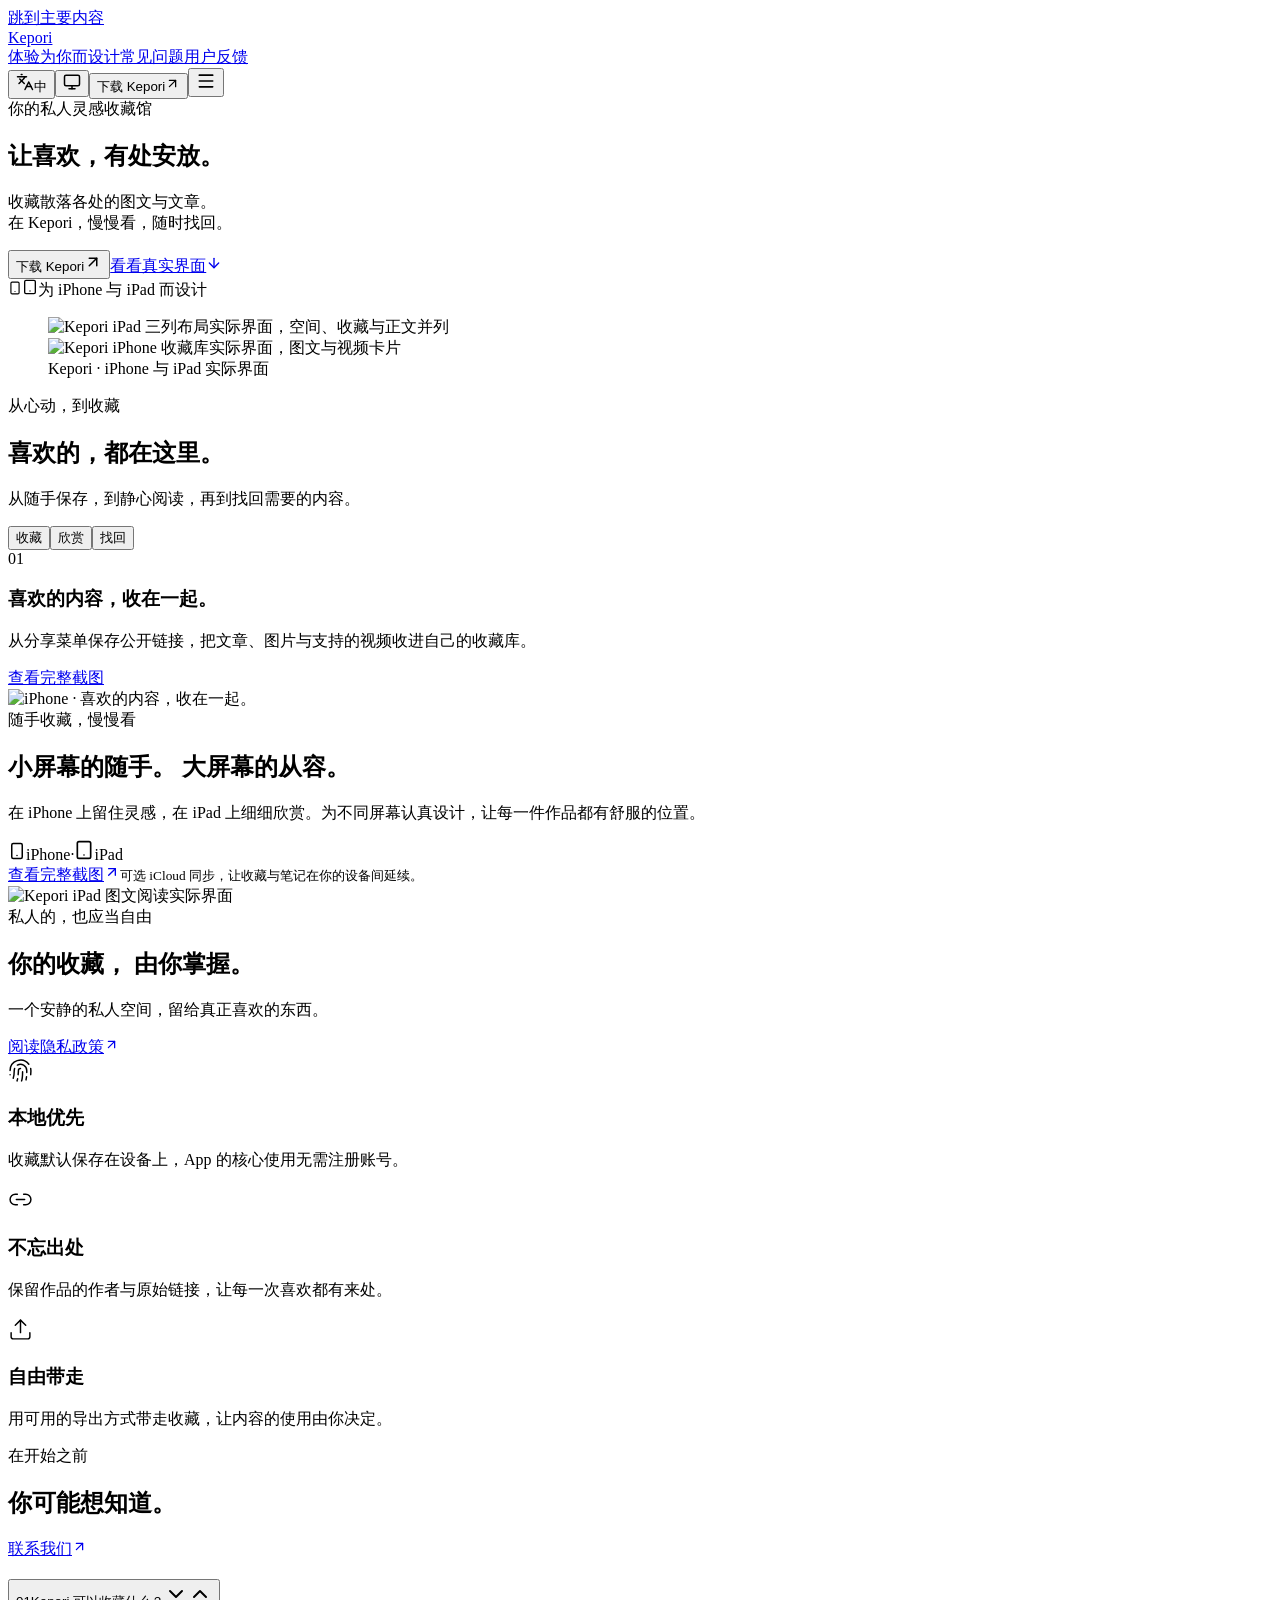
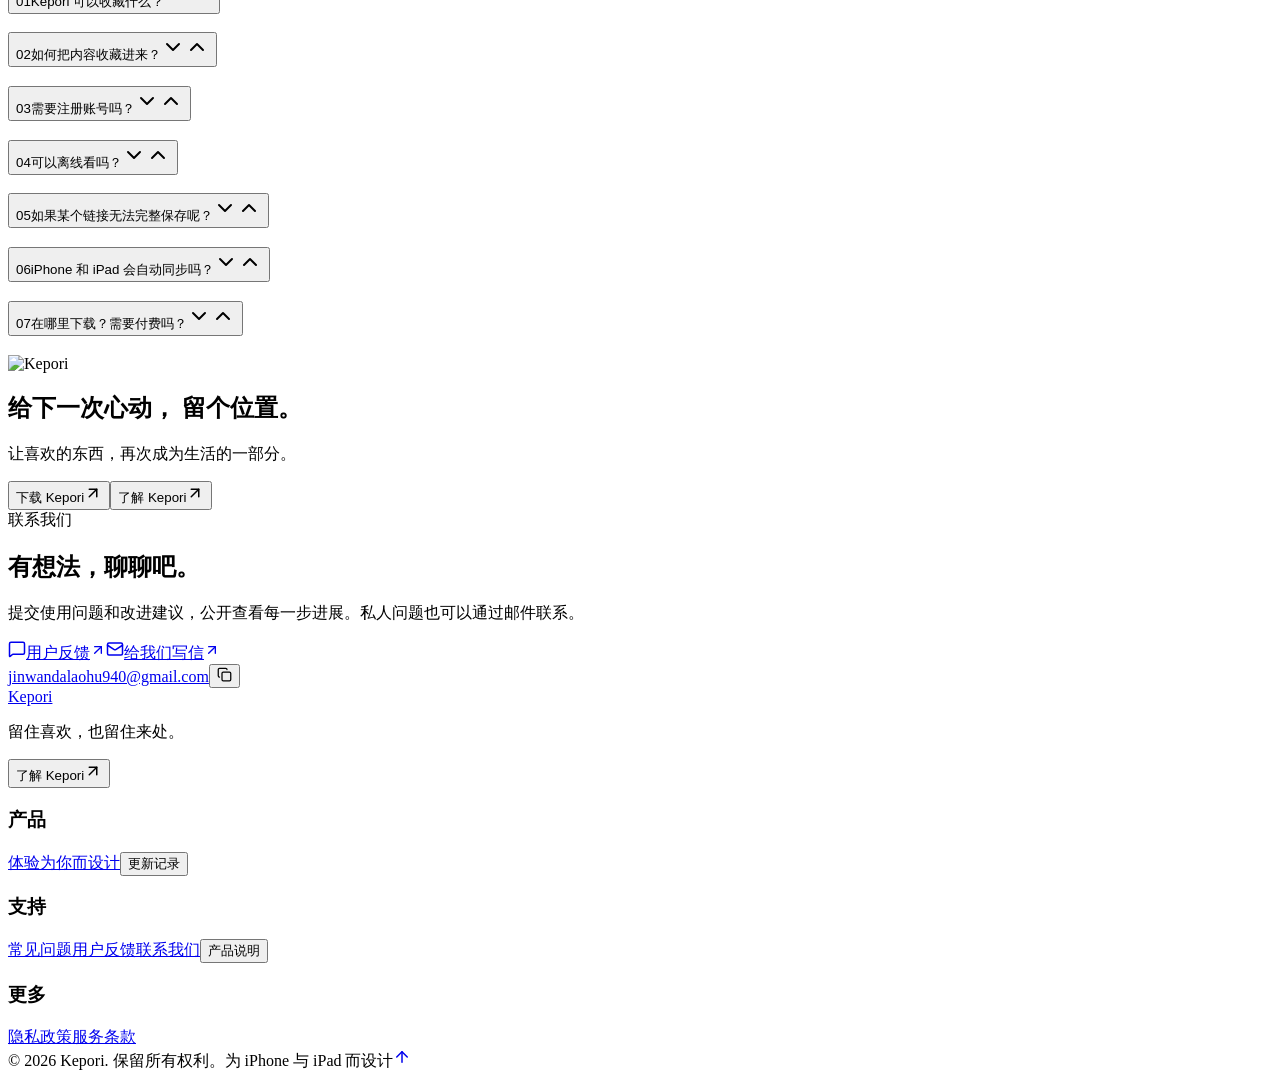
==== commit 9aec4004: "Use consistent user feedback label in website navigation" ====
--- a/docs/index.html
+++ b/docs/index.html
@@ -1,5 +1,5 @@
-<!DOCTYPE html><html lang="zh-CN"><head><meta charSet="utf-8"/><meta name="viewport" content="width=device-width, initial-scale=1"/><link rel="stylesheet" href="/_next/static/css/index.BJ0myGTc.css" data-rsc-css-href="/_next/static/css/index.BJ0myGTc.css" data-precedence="vite-rsc/importer-resources"/><link rel="modulepreload" fetchPriority="low" href="/_next/static/chunks/index-BFfyqPqq.js"/><script src="/_next/static/chunks/rolldown-runtime-C60lm6uB.js" type="module" async=""></script><script src="/_next/static/chunks/framework-D_rUT4EX.js" type="module" async=""></script><link rel="modulepreload" href="/_next/static/chunks/layout-segment-context-BEvwYBm9.js" crossorigin=""/><link rel="modulepreload" href="/_next/static/chunks/Website-DGmkeyzn.js" crossorigin=""/><link rel="modulepreload" href="/_next/static/chunks/preferences-BwGIDlq6.js" crossorigin=""/><title>Kepori — 让喜欢，有处安放。</title><meta name="description" content="收藏散落各处的图文与文章。在 Kepori，慢慢看，随时找回。A private home for everything you love."/><meta name="robots" content="index, follow"/><link rel="icon" href="/images/app-icon.png"/><link rel="apple-touch-icon" href="/images/app-icon.png"/><script>(function(){try{var p=localStorage.getItem('kepori-theme')||'system';var d=p==='dark'||(p==='system'&&matchMedia('(prefers-color-scheme: dark)').matches);document.documentElement.classList.toggle('dark',d);document.documentElement.style.colorScheme=d?'dark':'light';}catch(e){document.documentElement.classList.toggle('dark',matchMedia('(prefers-color-scheme: dark)').matches);}})();</script><script>Object.assign(((self[Symbol.for("vinext.navigationRuntime")]??={bootstrap:{routeManifest:null},functions:{}}).bootstrap.rsc??={rsc:[]}),{params:{},nav:{"pathname":"/","searchParams":[]}})</script><link rel="modulepreload" href="/_next/static/chunks/index-BFfyqPqq.js" />
-</head><body><div id="top" class="kepori-site locale-zh"><a class="skip-link" href="#main">跳到主要内容</a><header class="site-header"><a href="#top" class="wordmark" aria-label="Kepori">Kepori<span class="brand-dot"></span></a><nav class="nav-links" aria-label="产品"><a href="#experience">体验</a><a href="#philosophy">为你而设计</a><a href="#faq">常见问题</a><a href="https://kepori-app.github.io/feedback/">意见反馈</a></nav><div class="header-controls"><button type="button" tabindex="0" aria-haspopup="menu" id="base-ui-_R_1kt6i_" data-slot="dropdown-menu-trigger" aria-label="语言: 简体中文" class="icon-button language-control"><svg xmlns="http://www.w3.org/2000/svg" width="18" height="18" viewBox="0 0 24 24" fill="none" stroke="currentColor" stroke-width="2" stroke-linecap="round" stroke-linejoin="round" class="lucide lucide-languages" aria-hidden="true"><path d="m5 8 6 6"></path><path d="m4 14 6-6 2-3"></path><path d="M2 5h12"></path><path d="M7 2h1"></path><path d="m22 22-5-10-5 10"></path><path d="M14 18h6"></path></svg><span>中</span></button><button type="button" tabindex="0" aria-haspopup="menu" id="base-ui-_R_1ld6i_" data-slot="dropdown-menu-trigger" aria-label="外观: 跟随系统" class="icon-button"><svg xmlns="http://www.w3.org/2000/svg" width="18" height="18" viewBox="0 0 24 24" fill="none" stroke="currentColor" stroke-width="2" stroke-linecap="round" stroke-linejoin="round" class="lucide lucide-monitor" aria-hidden="true"><rect width="20" height="14" x="2" y="3" rx="2"></rect><line x1="8" x2="16" y1="21" y2="21"></line><line x1="12" x2="12" y1="17" y2="21"></line></svg></button><button class="button primary small nav-download">下载 Kepori<svg xmlns="http://www.w3.org/2000/svg" width="15" height="15" viewBox="0 0 24 24" fill="none" stroke="currentColor" stroke-width="2" stroke-linecap="round" stroke-linejoin="round" class="lucide lucide-arrow-up-right" aria-hidden="true"><path d="M7 7h10v10"></path><path d="M7 17 17 7"></path></svg></button><button type="button" tabindex="0" aria-haspopup="menu" id="base-ui-_R_1md6i_" data-slot="dropdown-menu-trigger" aria-label="打开导航" class="icon-button mobile-menu"><svg xmlns="http://www.w3.org/2000/svg" width="20" height="20" viewBox="0 0 24 24" fill="none" stroke="currentColor" stroke-width="2" stroke-linecap="round" stroke-linejoin="round" class="lucide lucide-menu" aria-hidden="true"><path d="M4 5h16"></path><path d="M4 12h16"></path><path d="M4 19h16"></path></svg></button></div></header><main id="main" tabindex="-1"><section class="hero"><div class="hero-copy"><div class="eyebrow"><span class="tiny-dot"></span>你的私人灵感收藏馆</div><h1>让喜欢，有处安放。</h1><p>收藏散落各处的图文与文章。<br/>在 Kepori，慢慢看，随时找回。</p><div class="hero-actions"><button class="button primary">下载 Kepori<svg xmlns="http://www.w3.org/2000/svg" width="18" height="18" viewBox="0 0 24 24" fill="none" stroke="currentColor" stroke-width="2" stroke-linecap="round" stroke-linejoin="round" class="lucide lucide-arrow-up-right" aria-hidden="true"><path d="M7 7h10v10"></path><path d="M7 17 17 7"></path></svg></button><a class="button secondary" href="#experience">看看真实界面<svg xmlns="http://www.w3.org/2000/svg" width="16" height="16" viewBox="0 0 24 24" fill="none" stroke="currentColor" stroke-width="2" stroke-linecap="round" stroke-linejoin="round" class="lucide lucide-arrow-down" aria-hidden="true"><path d="M12 5v14"></path><path d="m19 12-7 7-7-7"></path></svg></a></div><div class="device-compat"><svg xmlns="http://www.w3.org/2000/svg" width="14" height="14" viewBox="0 0 24 24" fill="none" stroke="currentColor" stroke-width="2" stroke-linecap="round" stroke-linejoin="round" class="lucide lucide-smartphone" aria-hidden="true"><rect width="14" height="20" x="5" y="2" rx="2" ry="2"></rect><path d="M12 18h.01"></path></svg><svg xmlns="http://www.w3.org/2000/svg" width="16" height="16" viewBox="0 0 24 24" fill="none" stroke="currentColor" stroke-width="2" stroke-linecap="round" stroke-linejoin="round" class="lucide lucide-tablet" aria-hidden="true"><rect width="16" height="20" x="4" y="2" rx="2" ry="2"></rect><line x1="12" x2="12.01" y1="18" y2="18"></line></svg><span>为 iPhone 与 iPad 而设计</span></div></div><figure class="real-showcase"><div class="real-tablet"><img src="/images/screens/ipad-zh-library.png" alt="Kepori iPad 三列布局实际界面，空间、收藏与正文并列" width="2752" height="2064" loading="eager" fetchPriority="high" decoding="async" data-nimg="1"/></div><div class="real-phone"><img src="/images/screens/iphone-zh-library.png" alt="Kepori iPhone 收藏库实际界面，图文与视频卡片" width="1320" height="2868" loading="eager" fetchPriority="high" decoding="async" data-nimg="1"/></div><figcaption>Kepori · iPhone 与 iPad 实际界面</figcaption></figure></section><section id="experience" class="experience-section section" data-reveal="true"><div class="section-heading"><span class="eyebrow">从心动，到收藏</span><h2>喜欢的，都在这里。</h2><p>从随手保存，到静心阅读，再到找回需要的内容。</p></div><div data-orientation="horizontal" data-activation-direction="none" data-slot="tabs" class="group/tabs flex gap-2 data-horizontal:flex-col real-tabs"><div data-orientation="horizontal" data-activation-direction="none" role="tablist" data-slot="tabs-list" data-variant="default" aria-label="体验" class="group/tabs-list inline-flex w-fit items-center justify-center rounded-lg p-[3px] text-muted-foreground group-data-horizontal/tabs:h-8 group-data-vertical/tabs:h-fit group-data-vertical/tabs:flex-col data-[variant=line]:rounded-none bg-muted real-tab-list"><button type="button" data-active="" data-orientation="horizontal" data-activation-direction="none" aria-disabled="false" tabindex="-1" role="tab" aria-selected="true" id="base-ui-_R_m9mi_" data-composite-item-active="" data-slot="tabs-trigger" class="relative inline-flex h-[calc(100%-1px)] flex-1 items-center justify-center gap-1.5 rounded-md border border-transparent px-1.5 py-0.5 text-sm font-medium whitespace-nowrap text-foreground/60 transition-all group-data-vertical/tabs:w-full group-data-vertical/tabs:justify-start hover:text-foreground focus-visible:border-ring focus-visible:ring-[3px] focus-visible:ring-ring/50 focus-visible:outline-1 focus-visible:outline-ring disabled:pointer-events-none disabled:opacity-50 has-data-[icon=inline-end]:pr-1 has-data-[icon=inline-start]:pl-1 aria-disabled:pointer-events-none aria-disabled:opacity-50 dark:text-muted-foreground dark:hover:text-foreground group-data-[variant=default]/tabs-list:data-active:shadow-sm group-data-[variant=line]/tabs-list:data-active:shadow-none [&amp;_svg]:pointer-events-none [&amp;_svg]:shrink-0 [&amp;_svg:not([class*=&#x27;size-&#x27;])]:size-4 group-data-[variant=line]/tabs-list:bg-transparent group-data-[variant=line]/tabs-list:data-active:bg-transparent dark:group-data-[variant=line]/tabs-list:data-active:border-transparent dark:group-data-[variant=line]/tabs-list:data-active:bg-transparent data-active:bg-background data-active:text-foreground dark:data-active:border-input dark:data-active:bg-input/30 dark:data-active:text-foreground after:absolute after:bg-foreground after:opacity-0 after:transition-opacity group-data-horizontal/tabs:after:inset-x-0 group-data-horizontal/tabs:after:bottom-[-5px] group-data-horizontal/tabs:after:h-0.5 group-data-vertical/tabs:after:inset-y-0 group-data-vertical/tabs:after:-right-1 group-data-vertical/tabs:after:w-0.5 group-data-[variant=line]/tabs-list:data-active:after:opacity-100 real-tab">收藏</button><button type="button" data-orientation="horizontal" data-activation-direction="none" aria-disabled="false" tabindex="-1" role="tab" aria-selected="false" id="base-ui-_R_169mi_" data-slot="tabs-trigger" class="relative inline-flex h-[calc(100%-1px)] flex-1 items-center justify-center gap-1.5 rounded-md border border-transparent px-1.5 py-0.5 text-sm font-medium whitespace-nowrap text-foreground/60 transition-all group-data-vertical/tabs:w-full group-data-vertical/tabs:justify-start hover:text-foreground focus-visible:border-ring focus-visible:ring-[3px] focus-visible:ring-ring/50 focus-visible:outline-1 focus-visible:outline-ring disabled:pointer-events-none disabled:opacity-50 has-data-[icon=inline-end]:pr-1 has-data-[icon=inline-start]:pl-1 aria-disabled:pointer-events-none aria-disabled:opacity-50 dark:text-muted-foreground dark:hover:text-foreground group-data-[variant=default]/tabs-list:data-active:shadow-sm group-data-[variant=line]/tabs-list:data-active:shadow-none [&amp;_svg]:pointer-events-none [&amp;_svg]:shrink-0 [&amp;_svg:not([class*=&#x27;size-&#x27;])]:size-4 group-data-[variant=line]/tabs-list:bg-transparent group-data-[variant=line]/tabs-list:data-active:bg-transparent dark:group-data-[variant=line]/tabs-list:data-active:border-transparent dark:group-data-[variant=line]/tabs-list:data-active:bg-transparent data-active:bg-background data-active:text-foreground dark:data-active:border-input dark:data-active:bg-input/30 dark:data-active:text-foreground after:absolute after:bg-foreground after:opacity-0 after:transition-opacity group-data-horizontal/tabs:after:inset-x-0 group-data-horizontal/tabs:after:bottom-[-5px] group-data-horizontal/tabs:after:h-0.5 group-data-vertical/tabs:after:inset-y-0 group-data-vertical/tabs:after:-right-1 group-data-vertical/tabs:after:w-0.5 group-data-[variant=line]/tabs-list:data-active:after:opacity-100 real-tab">欣赏</button><button type="button" data-orientation="horizontal" data-activation-direction="none" aria-disabled="false" tabindex="-1" role="tab" aria-selected="false" id="base-ui-_R_1m9mi_" data-slot="tabs-trigger" class="relative inline-flex h-[calc(100%-1px)] flex-1 items-center justify-center gap-1.5 rounded-md border border-transparent px-1.5 py-0.5 text-sm font-medium whitespace-nowrap text-foreground/60 transition-all group-data-vertical/tabs:w-full group-data-vertical/tabs:justify-start hover:text-foreground focus-visible:border-ring focus-visible:ring-[3px] focus-visible:ring-ring/50 focus-visible:outline-1 focus-visible:outline-ring disabled:pointer-events-none disabled:opacity-50 has-data-[icon=inline-end]:pr-1 has-data-[icon=inline-start]:pl-1 aria-disabled:pointer-events-none aria-disabled:opacity-50 dark:text-muted-foreground dark:hover:text-foreground group-data-[variant=default]/tabs-list:data-active:shadow-sm group-data-[variant=line]/tabs-list:data-active:shadow-none [&amp;_svg]:pointer-events-none [&amp;_svg]:shrink-0 [&amp;_svg:not([class*=&#x27;size-&#x27;])]:size-4 group-data-[variant=line]/tabs-list:bg-transparent group-data-[variant=line]/tabs-list:data-active:bg-transparent dark:group-data-[variant=line]/tabs-list:data-active:border-transparent dark:group-data-[variant=line]/tabs-list:data-active:bg-transparent data-active:bg-background data-active:text-foreground dark:data-active:border-input dark:data-active:bg-input/30 dark:data-active:text-foreground after:absolute after:bg-foreground after:opacity-0 after:transition-opacity group-data-horizontal/tabs:after:inset-x-0 group-data-horizontal/tabs:after:bottom-[-5px] group-data-horizontal/tabs:after:h-0.5 group-data-vertical/tabs:after:inset-y-0 group-data-vertical/tabs:after:-right-1 group-data-vertical/tabs:after:w-0.5 group-data-[variant=line]/tabs-list:data-active:after:opacity-100 real-tab">找回</button></div><div data-orientation="horizontal" data-activation-direction="none" id="base-ui-_R_q9mi_" role="tabpanel" tabindex="0" data-index="-1" data-slot="tabs-content" class="flex-1 text-sm outline-none real-panel"><div class="real-panel-copy"><span class="eyebrow">0<!-- -->1</span><h3>喜欢的内容，收在一起。</h3><p>从分享菜单保存公开链接，把文章、图片与支持的视频收进自己的收藏库。</p><a class="button secondary small" href="/images/screens/iphone-zh-library.png" target="_blank" rel="noreferrer">查看完整截图</a></div><div class="real-panel-phone"><img src="/images/screens/iphone-zh-library.png" alt="iPhone · 喜欢的内容，收在一起。" width="1320" height="2868" loading="lazy" decoding="async" data-nimg="1"/></div></div></div></section><section class="story-section section" data-reveal="true"><div class="story-copy"><span class="eyebrow">随手收藏，慢慢看</span><h2>小屏幕的随手。
+<!DOCTYPE html><html lang="zh-CN"><head><meta charSet="utf-8"/><meta name="viewport" content="width=device-width, initial-scale=1"/><link rel="stylesheet" href="/_next/static/css/index.BJ0myGTc.css" data-rsc-css-href="/_next/static/css/index.BJ0myGTc.css" data-precedence="vite-rsc/importer-resources"/><link rel="modulepreload" fetchPriority="low" href="/_next/static/chunks/index-l5N6JSq4.js"/><script src="/_next/static/chunks/rolldown-runtime-C60lm6uB.js" type="module" async=""></script><script src="/_next/static/chunks/framework-D_rUT4EX.js" type="module" async=""></script><link rel="modulepreload" href="/_next/static/chunks/layout-segment-context-Du03ryxK.js" crossorigin=""/><link rel="modulepreload" href="/_next/static/chunks/Website-1y8POtxf.js" crossorigin=""/><link rel="modulepreload" href="/_next/static/chunks/preferences-UpzVFnr8.js" crossorigin=""/><title>Kepori — 让喜欢，有处安放。</title><meta name="description" content="收藏散落各处的图文与文章。在 Kepori，慢慢看，随时找回。A private home for everything you love."/><meta name="robots" content="index, follow"/><link rel="icon" href="/images/app-icon.png"/><link rel="apple-touch-icon" href="/images/app-icon.png"/><script>(function(){try{var p=localStorage.getItem('kepori-theme')||'system';var d=p==='dark'||(p==='system'&&matchMedia('(prefers-color-scheme: dark)').matches);document.documentElement.classList.toggle('dark',d);document.documentElement.style.colorScheme=d?'dark':'light';}catch(e){document.documentElement.classList.toggle('dark',matchMedia('(prefers-color-scheme: dark)').matches);}})();</script><script>Object.assign(((self[Symbol.for("vinext.navigationRuntime")]??={bootstrap:{routeManifest:null},functions:{}}).bootstrap.rsc??={rsc:[]}),{params:{},nav:{"pathname":"/","searchParams":[]}})</script><link rel="modulepreload" href="/_next/static/chunks/index-l5N6JSq4.js" />
+</head><body><div id="top" class="kepori-site locale-zh"><a class="skip-link" href="#main">跳到主要内容</a><header class="site-header"><a href="#top" class="wordmark" aria-label="Kepori">Kepori<span class="brand-dot"></span></a><nav class="nav-links" aria-label="产品"><a href="#experience">体验</a><a href="#philosophy">为你而设计</a><a href="#faq">常见问题</a><a href="https://kepori-app.github.io/feedback/">用户反馈</a></nav><div class="header-controls"><button type="button" tabindex="0" aria-haspopup="menu" id="base-ui-_R_1kt6i_" data-slot="dropdown-menu-trigger" aria-label="语言: 简体中文" class="icon-button language-control"><svg xmlns="http://www.w3.org/2000/svg" width="18" height="18" viewBox="0 0 24 24" fill="none" stroke="currentColor" stroke-width="2" stroke-linecap="round" stroke-linejoin="round" class="lucide lucide-languages" aria-hidden="true"><path d="m5 8 6 6"></path><path d="m4 14 6-6 2-3"></path><path d="M2 5h12"></path><path d="M7 2h1"></path><path d="m22 22-5-10-5 10"></path><path d="M14 18h6"></path></svg><span>中</span></button><button type="button" tabindex="0" aria-haspopup="menu" id="base-ui-_R_1ld6i_" data-slot="dropdown-menu-trigger" aria-label="外观: 跟随系统" class="icon-button"><svg xmlns="http://www.w3.org/2000/svg" width="18" height="18" viewBox="0 0 24 24" fill="none" stroke="currentColor" stroke-width="2" stroke-linecap="round" stroke-linejoin="round" class="lucide lucide-monitor" aria-hidden="true"><rect width="20" height="14" x="2" y="3" rx="2"></rect><line x1="8" x2="16" y1="21" y2="21"></line><line x1="12" x2="12" y1="17" y2="21"></line></svg></button><button class="button primary small nav-download">下载 Kepori<svg xmlns="http://www.w3.org/2000/svg" width="15" height="15" viewBox="0 0 24 24" fill="none" stroke="currentColor" stroke-width="2" stroke-linecap="round" stroke-linejoin="round" class="lucide lucide-arrow-up-right" aria-hidden="true"><path d="M7 7h10v10"></path><path d="M7 17 17 7"></path></svg></button><button type="button" tabindex="0" aria-haspopup="menu" id="base-ui-_R_1md6i_" data-slot="dropdown-menu-trigger" aria-label="打开导航" class="icon-button mobile-menu"><svg xmlns="http://www.w3.org/2000/svg" width="20" height="20" viewBox="0 0 24 24" fill="none" stroke="currentColor" stroke-width="2" stroke-linecap="round" stroke-linejoin="round" class="lucide lucide-menu" aria-hidden="true"><path d="M4 5h16"></path><path d="M4 12h16"></path><path d="M4 19h16"></path></svg></button></div></header><main id="main" tabindex="-1"><section class="hero"><div class="hero-copy"><div class="eyebrow"><span class="tiny-dot"></span>你的私人灵感收藏馆</div><h1>让喜欢，有处安放。</h1><p>收藏散落各处的图文与文章。<br/>在 Kepori，慢慢看，随时找回。</p><div class="hero-actions"><button class="button primary">下载 Kepori<svg xmlns="http://www.w3.org/2000/svg" width="18" height="18" viewBox="0 0 24 24" fill="none" stroke="currentColor" stroke-width="2" stroke-linecap="round" stroke-linejoin="round" class="lucide lucide-arrow-up-right" aria-hidden="true"><path d="M7 7h10v10"></path><path d="M7 17 17 7"></path></svg></button><a class="button secondary" href="#experience">看看真实界面<svg xmlns="http://www.w3.org/2000/svg" width="16" height="16" viewBox="0 0 24 24" fill="none" stroke="currentColor" stroke-width="2" stroke-linecap="round" stroke-linejoin="round" class="lucide lucide-arrow-down" aria-hidden="true"><path d="M12 5v14"></path><path d="m19 12-7 7-7-7"></path></svg></a></div><div class="device-compat"><svg xmlns="http://www.w3.org/2000/svg" width="14" height="14" viewBox="0 0 24 24" fill="none" stroke="currentColor" stroke-width="2" stroke-linecap="round" stroke-linejoin="round" class="lucide lucide-smartphone" aria-hidden="true"><rect width="14" height="20" x="5" y="2" rx="2" ry="2"></rect><path d="M12 18h.01"></path></svg><svg xmlns="http://www.w3.org/2000/svg" width="16" height="16" viewBox="0 0 24 24" fill="none" stroke="currentColor" stroke-width="2" stroke-linecap="round" stroke-linejoin="round" class="lucide lucide-tablet" aria-hidden="true"><rect width="16" height="20" x="4" y="2" rx="2" ry="2"></rect><line x1="12" x2="12.01" y1="18" y2="18"></line></svg><span>为 iPhone 与 iPad 而设计</span></div></div><figure class="real-showcase"><div class="real-tablet"><img src="/images/screens/ipad-zh-library.png" alt="Kepori iPad 三列布局实际界面，空间、收藏与正文并列" width="2752" height="2064" loading="eager" fetchPriority="high" decoding="async" data-nimg="1"/></div><div class="real-phone"><img src="/images/screens/iphone-zh-library.png" alt="Kepori iPhone 收藏库实际界面，图文与视频卡片" width="1320" height="2868" loading="eager" fetchPriority="high" decoding="async" data-nimg="1"/></div><figcaption>Kepori · iPhone 与 iPad 实际界面</figcaption></figure></section><section id="experience" class="experience-section section" data-reveal="true"><div class="section-heading"><span class="eyebrow">从心动，到收藏</span><h2>喜欢的，都在这里。</h2><p>从随手保存，到静心阅读，再到找回需要的内容。</p></div><div data-orientation="horizontal" data-activation-direction="none" data-slot="tabs" class="group/tabs flex gap-2 data-horizontal:flex-col real-tabs"><div data-orientation="horizontal" data-activation-direction="none" role="tablist" data-slot="tabs-list" data-variant="default" aria-label="体验" class="group/tabs-list inline-flex w-fit items-center justify-center rounded-lg p-[3px] text-muted-foreground group-data-horizontal/tabs:h-8 group-data-vertical/tabs:h-fit group-data-vertical/tabs:flex-col data-[variant=line]:rounded-none bg-muted real-tab-list"><button type="button" data-active="" data-orientation="horizontal" data-activation-direction="none" aria-disabled="false" tabindex="-1" role="tab" aria-selected="true" id="base-ui-_R_m9mi_" data-composite-item-active="" data-slot="tabs-trigger" class="relative inline-flex h-[calc(100%-1px)] flex-1 items-center justify-center gap-1.5 rounded-md border border-transparent px-1.5 py-0.5 text-sm font-medium whitespace-nowrap text-foreground/60 transition-all group-data-vertical/tabs:w-full group-data-vertical/tabs:justify-start hover:text-foreground focus-visible:border-ring focus-visible:ring-[3px] focus-visible:ring-ring/50 focus-visible:outline-1 focus-visible:outline-ring disabled:pointer-events-none disabled:opacity-50 has-data-[icon=inline-end]:pr-1 has-data-[icon=inline-start]:pl-1 aria-disabled:pointer-events-none aria-disabled:opacity-50 dark:text-muted-foreground dark:hover:text-foreground group-data-[variant=default]/tabs-list:data-active:shadow-sm group-data-[variant=line]/tabs-list:data-active:shadow-none [&amp;_svg]:pointer-events-none [&amp;_svg]:shrink-0 [&amp;_svg:not([class*=&#x27;size-&#x27;])]:size-4 group-data-[variant=line]/tabs-list:bg-transparent group-data-[variant=line]/tabs-list:data-active:bg-transparent dark:group-data-[variant=line]/tabs-list:data-active:border-transparent dark:group-data-[variant=line]/tabs-list:data-active:bg-transparent data-active:bg-background data-active:text-foreground dark:data-active:border-input dark:data-active:bg-input/30 dark:data-active:text-foreground after:absolute after:bg-foreground after:opacity-0 after:transition-opacity group-data-horizontal/tabs:after:inset-x-0 group-data-horizontal/tabs:after:bottom-[-5px] group-data-horizontal/tabs:after:h-0.5 group-data-vertical/tabs:after:inset-y-0 group-data-vertical/tabs:after:-right-1 group-data-vertical/tabs:after:w-0.5 group-data-[variant=line]/tabs-list:data-active:after:opacity-100 real-tab">收藏</button><button type="button" data-orientation="horizontal" data-activation-direction="none" aria-disabled="false" tabindex="-1" role="tab" aria-selected="false" id="base-ui-_R_169mi_" data-slot="tabs-trigger" class="relative inline-flex h-[calc(100%-1px)] flex-1 items-center justify-center gap-1.5 rounded-md border border-transparent px-1.5 py-0.5 text-sm font-medium whitespace-nowrap text-foreground/60 transition-all group-data-vertical/tabs:w-full group-data-vertical/tabs:justify-start hover:text-foreground focus-visible:border-ring focus-visible:ring-[3px] focus-visible:ring-ring/50 focus-visible:outline-1 focus-visible:outline-ring disabled:pointer-events-none disabled:opacity-50 has-data-[icon=inline-end]:pr-1 has-data-[icon=inline-start]:pl-1 aria-disabled:pointer-events-none aria-disabled:opacity-50 dark:text-muted-foreground dark:hover:text-foreground group-data-[variant=default]/tabs-list:data-active:shadow-sm group-data-[variant=line]/tabs-list:data-active:shadow-none [&amp;_svg]:pointer-events-none [&amp;_svg]:shrink-0 [&amp;_svg:not([class*=&#x27;size-&#x27;])]:size-4 group-data-[variant=line]/tabs-list:bg-transparent group-data-[variant=line]/tabs-list:data-active:bg-transparent dark:group-data-[variant=line]/tabs-list:data-active:border-transparent dark:group-data-[variant=line]/tabs-list:data-active:bg-transparent data-active:bg-background data-active:text-foreground dark:data-active:border-input dark:data-active:bg-input/30 dark:data-active:text-foreground after:absolute after:bg-foreground after:opacity-0 after:transition-opacity group-data-horizontal/tabs:after:inset-x-0 group-data-horizontal/tabs:after:bottom-[-5px] group-data-horizontal/tabs:after:h-0.5 group-data-vertical/tabs:after:inset-y-0 group-data-vertical/tabs:after:-right-1 group-data-vertical/tabs:after:w-0.5 group-data-[variant=line]/tabs-list:data-active:after:opacity-100 real-tab">欣赏</button><button type="button" data-orientation="horizontal" data-activation-direction="none" aria-disabled="false" tabindex="-1" role="tab" aria-selected="false" id="base-ui-_R_1m9mi_" data-slot="tabs-trigger" class="relative inline-flex h-[calc(100%-1px)] flex-1 items-center justify-center gap-1.5 rounded-md border border-transparent px-1.5 py-0.5 text-sm font-medium whitespace-nowrap text-foreground/60 transition-all group-data-vertical/tabs:w-full group-data-vertical/tabs:justify-start hover:text-foreground focus-visible:border-ring focus-visible:ring-[3px] focus-visible:ring-ring/50 focus-visible:outline-1 focus-visible:outline-ring disabled:pointer-events-none disabled:opacity-50 has-data-[icon=inline-end]:pr-1 has-data-[icon=inline-start]:pl-1 aria-disabled:pointer-events-none aria-disabled:opacity-50 dark:text-muted-foreground dark:hover:text-foreground group-data-[variant=default]/tabs-list:data-active:shadow-sm group-data-[variant=line]/tabs-list:data-active:shadow-none [&amp;_svg]:pointer-events-none [&amp;_svg]:shrink-0 [&amp;_svg:not([class*=&#x27;size-&#x27;])]:size-4 group-data-[variant=line]/tabs-list:bg-transparent group-data-[variant=line]/tabs-list:data-active:bg-transparent dark:group-data-[variant=line]/tabs-list:data-active:border-transparent dark:group-data-[variant=line]/tabs-list:data-active:bg-transparent data-active:bg-background data-active:text-foreground dark:data-active:border-input dark:data-active:bg-input/30 dark:data-active:text-foreground after:absolute after:bg-foreground after:opacity-0 after:transition-opacity group-data-horizontal/tabs:after:inset-x-0 group-data-horizontal/tabs:after:bottom-[-5px] group-data-horizontal/tabs:after:h-0.5 group-data-vertical/tabs:after:inset-y-0 group-data-vertical/tabs:after:-right-1 group-data-vertical/tabs:after:w-0.5 group-data-[variant=line]/tabs-list:data-active:after:opacity-100 real-tab">找回</button></div><div data-orientation="horizontal" data-activation-direction="none" id="base-ui-_R_q9mi_" role="tabpanel" tabindex="0" data-index="-1" data-slot="tabs-content" class="flex-1 text-sm outline-none real-panel"><div class="real-panel-copy"><span class="eyebrow">0<!-- -->1</span><h3>喜欢的内容，收在一起。</h3><p>从分享菜单保存公开链接，把文章、图片与支持的视频收进自己的收藏库。</p><a class="button secondary small" href="/images/screens/iphone-zh-library.png" target="_blank" rel="noreferrer">查看完整截图</a></div><div class="real-panel-phone"><img src="/images/screens/iphone-zh-library.png" alt="iPhone · 喜欢的内容，收在一起。" width="1320" height="2868" loading="lazy" decoding="async" data-nimg="1"/></div></div></div></section><section class="story-section section" data-reveal="true"><div class="story-copy"><span class="eyebrow">随手收藏，慢慢看</span><h2>小屏幕的随手。
 大屏幕的从容。</h2><p>在 iPhone 上留住灵感，在 iPad 上细细欣赏。为不同屏幕认真设计，让每一件作品都有舒服的位置。</p><div class="story-devices"><svg xmlns="http://www.w3.org/2000/svg" width="18" height="18" viewBox="0 0 24 24" fill="none" stroke="currentColor" stroke-width="2" stroke-linecap="round" stroke-linejoin="round" class="lucide lucide-smartphone" aria-hidden="true"><rect width="14" height="20" x="5" y="2" rx="2" ry="2"></rect><path d="M12 18h.01"></path></svg><span>iPhone</span><span class="story-dot">·</span><svg xmlns="http://www.w3.org/2000/svg" width="20" height="20" viewBox="0 0 24 24" fill="none" stroke="currentColor" stroke-width="2" stroke-linecap="round" stroke-linejoin="round" class="lucide lucide-tablet" aria-hidden="true"><rect width="16" height="20" x="4" y="2" rx="2" ry="2"></rect><line x1="12" x2="12.01" y1="18" y2="18"></line></svg><span>iPad</span></div><a class="button secondary small story-read" href="/images/screens/ipad-zh-reading.png" target="_blank" rel="noreferrer">查看完整截图<svg xmlns="http://www.w3.org/2000/svg" width="16" height="16" viewBox="0 0 24 24" fill="none" stroke="currentColor" stroke-width="2" stroke-linecap="round" stroke-linejoin="round" class="lucide lucide-arrow-up-right" aria-hidden="true"><path d="M7 7h10v10"></path><path d="M7 17 17 7"></path></svg></a><small>可选 iCloud 同步，让收藏与笔记在你的设备间延续。</small></div><div class="real-reading"><img src="/images/screens/ipad-zh-reading.png" alt="Kepori iPad 图文阅读实际界面" width="2752" height="2064" loading="lazy" decoding="async" data-nimg="1"/></div></section><section id="philosophy" class="privacy-section section" data-reveal="true"><div class="privacy-intro"><span class="eyebrow">私人的，也应当自由</span><h2>你的收藏，
 由你掌握。</h2><p>一个安静的私人空间，留给真正喜欢的东西。</p><a class="button subtle small" href="/privacy?lang=zh">阅读隐私政策<svg xmlns="http://www.w3.org/2000/svg" width="15" height="15" viewBox="0 0 24 24" fill="none" stroke="currentColor" stroke-width="2" stroke-linecap="round" stroke-linejoin="round" class="lucide lucide-arrow-up-right" aria-hidden="true"><path d="M7 7h10v10"></path><path d="M7 17 17 7"></path></svg></a></div><div class="principle-list"><div class="principle"><svg xmlns="http://www.w3.org/2000/svg" width="25" height="25" viewBox="0 0 24 24" fill="none" stroke="currentColor" stroke-width="1.4" stroke-linecap="round" stroke-linejoin="round" class="lucide lucide-fingerprint-pattern" aria-hidden="true"><path d="M12 10a2 2 0 0 0-2 2c0 1.02-.1 2.51-.26 4"></path><path d="M14 13.12c0 2.38 0 6.38-1 8.88"></path><path d="M17.29 21.02c.12-.6.43-2.3.5-3.02"></path><path d="M2 12a10 10 0 0 1 18-6"></path><path d="M2 16h.01"></path><path d="M21.8 16c.2-2 .131-5.354 0-6"></path><path d="M5 19.5C5.5 18 6 15 6 12a6 6 0 0 1 .34-2"></path><path d="M8.65 22c.21-.66.45-1.32.57-2"></path><path d="M9 6.8a6 6 0 0 1 9 5.2v2"></path></svg><div><h3>本地优先</h3><p>收藏默认保存在设备上，App 的核心使用无需注册账号。</p></div></div><div class="principle"><svg xmlns="http://www.w3.org/2000/svg" width="25" height="25" viewBox="0 0 24 24" fill="none" stroke="currentColor" stroke-width="1.4" stroke-linecap="round" stroke-linejoin="round" class="lucide lucide-link2 lucide-link-2" aria-hidden="true"><path d="M9 17H7A5 5 0 0 1 7 7h2"></path><path d="M15 7h2a5 5 0 1 1 0 10h-2"></path><line x1="8" x2="16" y1="12" y2="12"></line></svg><div><h3>不忘出处</h3><p>保留作品的作者与原始链接，让每一次喜欢都有来处。</p></div></div><div class="principle"><svg xmlns="http://www.w3.org/2000/svg" width="25" height="25" viewBox="0 0 24 24" fill="none" stroke="currentColor" stroke-width="1.4" stroke-linecap="round" stroke-linejoin="round" class="lucide lucide-upload" aria-hidden="true"><path d="M12 3v12"></path><path d="m17 8-5-5-5 5"></path><path d="M21 15v4a2 2 0 0 1-2 2H5a2 2 0 0 1-2-2v-4"></path></svg><div><h3>自由带走</h3><p>用可用的导出方式带走收藏，让内容的使用由你决定。</p></div></div></div></section><section id="faq" class="faq-section section" data-reveal="true"><div class="faq-heading"><span class="eyebrow">在开始之前</span><h2>你可能想知道。</h2><a class="button secondary small" href="#contact">联系我们<svg xmlns="http://www.w3.org/2000/svg" width="15" height="15" viewBox="0 0 24 24" fill="none" stroke="currentColor" stroke-width="2" stroke-linecap="round" stroke-linejoin="round" class="lucide lucide-arrow-up-right" aria-hidden="true"><path d="M7 7h10v10"></path><path d="M7 17 17 7"></path></svg></a></div><div data-orientation="vertical" data-slot="accordion" class="flex w-full flex-col faq-list"><div data-orientation="vertical" data-hidden="" data-index="-1" data-closed="" data-slot="accordion-item" class="not-last:border-b"><h3 data-orientation="vertical" data-hidden="" data-index="-1" data-closed="" class="flex"><button type="button" data-value="" data-orientation="vertical" data-hidden="" data-index="-1" tabindex="0" aria-disabled="false" aria-expanded="false" id="base-ui-_R_6hmiH2_" data-slot="accordion-trigger" class="focus-visible:ring-ring/50 focus-visible:border-ring focus-visible:after:border-ring **:data-[slot=accordion-trigger-icon]:text-muted-foreground rounded-lg py-2.5 text-left text-sm font-medium hover:underline focus-visible:ring-3 **:data-[slot=accordion-trigger-icon]:ml-auto **:data-[slot=accordion-trigger-icon]:size-4 group/accordion-trigger relative flex flex-1 items-start justify-between border border-transparent transition-all outline-none aria-disabled:pointer-events-none aria-disabled:opacity-50 faq-trigger"><span class="faq-question"><span class="faq-number" aria-hidden="true">01</span>Kepori 可以收藏什么？</span><span class="faq-marker" aria-hidden="true"></span><svg xmlns="http://www.w3.org/2000/svg" width="24" height="24" viewBox="0 0 24 24" fill="none" stroke="currentColor" stroke-width="2" stroke-linecap="round" stroke-linejoin="round" class="lucide lucide-chevron-down pointer-events-none shrink-0 group-aria-expanded/accordion-trigger:hidden" aria-hidden="true" data-slot="accordion-trigger-icon"><path d="m6 9 6 6 6-6"></path></svg><svg xmlns="http://www.w3.org/2000/svg" width="24" height="24" viewBox="0 0 24 24" fill="none" stroke="currentColor" stroke-width="2" stroke-linecap="round" stroke-linejoin="round" class="lucide lucide-chevron-up pointer-events-none hidden shrink-0 group-aria-expanded/accordion-trigger:inline" aria-hidden="true" data-slot="accordion-trigger-icon"><path d="m18 15-6-6-6 6"></path></svg></button></h3></div><div data-orientation="vertical" data-hidden="" data-index="-1" data-closed="" data-slot="accordion-item" class="not-last:border-b"><h3 data-orientation="vertical" data-hidden="" data-index="-1" data-closed="" class="flex"><button type="button" data-value="" data-orientation="vertical" data-hidden="" data-index="-1" tabindex="0" aria-disabled="false" aria-expanded="false" id="base-ui-_R_ahmiH2_" data-slot="accordion-trigger" class="focus-visible:ring-ring/50 focus-visible:border-ring focus-visible:after:border-ring **:data-[slot=accordion-trigger-icon]:text-muted-foreground rounded-lg py-2.5 text-left text-sm font-medium hover:underline focus-visible:ring-3 **:data-[slot=accordion-trigger-icon]:ml-auto **:data-[slot=accordion-trigger-icon]:size-4 group/accordion-trigger relative flex flex-1 items-start justify-between border border-transparent transition-all outline-none aria-disabled:pointer-events-none aria-disabled:opacity-50 faq-trigger"><span class="faq-question"><span class="faq-number" aria-hidden="true">02</span>如何把内容收藏进来？</span><span class="faq-marker" aria-hidden="true"></span><svg xmlns="http://www.w3.org/2000/svg" width="24" height="24" viewBox="0 0 24 24" fill="none" stroke="currentColor" stroke-width="2" stroke-linecap="round" stroke-linejoin="round" class="lucide lucide-chevron-down pointer-events-none shrink-0 group-aria-expanded/accordion-trigger:hidden" aria-hidden="true" data-slot="accordion-trigger-icon"><path d="m6 9 6 6 6-6"></path></svg><svg xmlns="http://www.w3.org/2000/svg" width="24" height="24" viewBox="0 0 24 24" fill="none" stroke="currentColor" stroke-width="2" stroke-linecap="round" stroke-linejoin="round" class="lucide lucide-chevron-up pointer-events-none hidden shrink-0 group-aria-expanded/accordion-trigger:inline" aria-hidden="true" data-slot="accordion-trigger-icon"><path d="m18 15-6-6-6 6"></path></svg></button></h3></div><div data-orientation="vertical" data-hidden="" data-index="-1" data-closed="" data-slot="accordion-item" class="not-last:border-b"><h3 data-orientation="vertical" data-hidden="" data-index="-1" data-closed="" class="flex"><button type="button" data-value="" data-orientation="vertical" data-hidden="" data-index="-1" tabindex="0" aria-disabled="false" aria-expanded="false" id="base-ui-_R_ehmiH2_" data-slot="accordion-trigger" class="focus-visible:ring-ring/50 focus-visible:border-ring focus-visible:after:border-ring **:data-[slot=accordion-trigger-icon]:text-muted-foreground rounded-lg py-2.5 text-left text-sm font-medium hover:underline focus-visible:ring-3 **:data-[slot=accordion-trigger-icon]:ml-auto **:data-[slot=accordion-trigger-icon]:size-4 group/accordion-trigger relative flex flex-1 items-start justify-between border border-transparent transition-all outline-none aria-disabled:pointer-events-none aria-disabled:opacity-50 faq-trigger"><span class="faq-question"><span class="faq-number" aria-hidden="true">03</span>需要注册账号吗？</span><span class="faq-marker" aria-hidden="true"></span><svg xmlns="http://www.w3.org/2000/svg" width="24" height="24" viewBox="0 0 24 24" fill="none" stroke="currentColor" stroke-width="2" stroke-linecap="round" stroke-linejoin="round" class="lucide lucide-chevron-down pointer-events-none shrink-0 group-aria-expanded/accordion-trigger:hidden" aria-hidden="true" data-slot="accordion-trigger-icon"><path d="m6 9 6 6 6-6"></path></svg><svg xmlns="http://www.w3.org/2000/svg" width="24" height="24" viewBox="0 0 24 24" fill="none" stroke="currentColor" stroke-width="2" stroke-linecap="round" stroke-linejoin="round" class="lucide lucide-chevron-up pointer-events-none hidden shrink-0 group-aria-expanded/accordion-trigger:inline" aria-hidden="true" data-slot="accordion-trigger-icon"><path d="m18 15-6-6-6 6"></path></svg></button></h3></div><div data-orientation="vertical" data-hidden="" data-index="-1" data-closed="" data-slot="accordion-item" class="not-last:border-b"><h3 data-orientation="vertical" data-hidden="" data-index="-1" data-closed="" class="flex"><button type="button" data-value="" data-orientation="vertical" data-hidden="" data-index="-1" tabindex="0" aria-disabled="false" aria-expanded="false" id="base-ui-_R_ihmiH2_" data-slot="accordion-trigger" class="focus-visible:ring-ring/50 focus-visible:border-ring focus-visible:after:border-ring **:data-[slot=accordion-trigger-icon]:text-muted-foreground rounded-lg py-2.5 text-left text-sm font-medium hover:underline focus-visible:ring-3 **:data-[slot=accordion-trigger-icon]:ml-auto **:data-[slot=accordion-trigger-icon]:size-4 group/accordion-trigger relative flex flex-1 items-start justify-between border border-transparent transition-all outline-none aria-disabled:pointer-events-none aria-disabled:opacity-50 faq-trigger"><span class="faq-question"><span class="faq-number" aria-hidden="true">04</span>可以离线看吗？</span><span class="faq-marker" aria-hidden="true"></span><svg xmlns="http://www.w3.org/2000/svg" width="24" height="24" viewBox="0 0 24 24" fill="none" stroke="currentColor" stroke-width="2" stroke-linecap="round" stroke-linejoin="round" class="lucide lucide-chevron-down pointer-events-none shrink-0 group-aria-expanded/accordion-trigger:hidden" aria-hidden="true" data-slot="accordion-trigger-icon"><path d="m6 9 6 6 6-6"></path></svg><svg xmlns="http://www.w3.org/2000/svg" width="24" height="24" viewBox="0 0 24 24" fill="none" stroke="currentColor" stroke-width="2" stroke-linecap="round" stroke-linejoin="round" class="lucide lucide-chevron-up pointer-events-none hidden shrink-0 group-aria-expanded/accordion-trigger:inline" aria-hidden="true" data-slot="accordion-trigger-icon"><path d="m18 15-6-6-6 6"></path></svg></button></h3></div><div data-orientation="vertical" data-hidden="" data-index="-1" data-closed="" data-slot="accordion-item" class="not-last:border-b"><h3 data-orientation="vertical" data-hidden="" data-index="-1" data-closed="" class="flex"><button type="button" data-value="" data-orientation="vertical" data-hidden="" data-index="-1" tabindex="0" aria-disabled="false" aria-expanded="false" id="base-ui-_R_mhmiH2_" data-slot="accordion-trigger" class="focus-visible:ring-ring/50 focus-visible:border-ring focus-visible:after:border-ring **:data-[slot=accordion-trigger-icon]:text-muted-foreground rounded-lg py-2.5 text-left text-sm font-medium hover:underline focus-visible:ring-3 **:data-[slot=accordion-trigger-icon]:ml-auto **:data-[slot=accordion-trigger-icon]:size-4 group/accordion-trigger relative flex flex-1 items-start justify-between border border-transparent transition-all outline-none aria-disabled:pointer-events-none aria-disabled:opacity-50 faq-trigger"><span class="faq-question"><span class="faq-number" aria-hidden="true">05</span>如果某个链接无法完整保存呢？</span><span class="faq-marker" aria-hidden="true"></span><svg xmlns="http://www.w3.org/2000/svg" width="24" height="24" viewBox="0 0 24 24" fill="none" stroke="currentColor" stroke-width="2" stroke-linecap="round" stroke-linejoin="round" class="lucide lucide-chevron-down pointer-events-none shrink-0 group-aria-expanded/accordion-trigger:hidden" aria-hidden="true" data-slot="accordion-trigger-icon"><path d="m6 9 6 6 6-6"></path></svg><svg xmlns="http://www.w3.org/2000/svg" width="24" height="24" viewBox="0 0 24 24" fill="none" stroke="currentColor" stroke-width="2" stroke-linecap="round" stroke-linejoin="round" class="lucide lucide-chevron-up pointer-events-none hidden shrink-0 group-aria-expanded/accordion-trigger:inline" aria-hidden="true" data-slot="accordion-trigger-icon"><path d="m18 15-6-6-6 6"></path></svg></button></h3></div><div data-orientation="vertical" data-hidden="" data-index="-1" data-closed="" data-slot="accordion-item" class="not-last:border-b"><h3 data-orientation="vertical" data-hidden="" data-index="-1" data-closed="" class="flex"><button type="button" data-value="" data-orientation="vertical" data-hidden="" data-index="-1" tabindex="0" aria-disabled="false" aria-expanded="false" id="base-ui-_R_qhmiH2_" data-slot="accordion-trigger" class="focus-visible:ring-ring/50 focus-visible:border-ring focus-visible:after:border-ring **:data-[slot=accordion-trigger-icon]:text-muted-foreground rounded-lg py-2.5 text-left text-sm font-medium hover:underline focus-visible:ring-3 **:data-[slot=accordion-trigger-icon]:ml-auto **:data-[slot=accordion-trigger-icon]:size-4 group/accordion-trigger relative flex flex-1 items-start justify-between border border-transparent transition-all outline-none aria-disabled:pointer-events-none aria-disabled:opacity-50 faq-trigger"><span class="faq-question"><span class="faq-number" aria-hidden="true">06</span>iPhone 和 iPad 会自动同步吗？</span><span class="faq-marker" aria-hidden="true"></span><svg xmlns="http://www.w3.org/2000/svg" width="24" height="24" viewBox="0 0 24 24" fill="none" stroke="currentColor" stroke-width="2" stroke-linecap="round" stroke-linejoin="round" class="lucide lucide-chevron-down pointer-events-none shrink-0 group-aria-expanded/accordion-trigger:hidden" aria-hidden="true" data-slot="accordion-trigger-icon"><path d="m6 9 6 6 6-6"></path></svg><svg xmlns="http://www.w3.org/2000/svg" width="24" height="24" viewBox="0 0 24 24" fill="none" stroke="currentColor" stroke-width="2" stroke-linecap="round" stroke-linejoin="round" class="lucide lucide-chevron-up pointer-events-none hidden shrink-0 group-aria-expanded/accordion-trigger:inline" aria-hidden="true" data-slot="accordion-trigger-icon"><path d="m18 15-6-6-6 6"></path></svg></button></h3></div><div data-orientation="vertical" data-hidden="" data-index="-1" data-closed="" data-slot="accordion-item" class="not-last:border-b"><h3 data-orientation="vertical" data-hidden="" data-index="-1" data-closed="" class="flex"><button type="button" data-value="" data-orientation="vertical" data-hidden="" data-index="-1" tabindex="0" aria-disabled="false" aria-expanded="false" id="base-ui-_R_uhmiH2_" data-slot="accordion-trigger" class="focus-visible:ring-ring/50 focus-visible:border-ring focus-visible:after:border-ring **:data-[slot=accordion-trigger-icon]:text-muted-foreground rounded-lg py-2.5 text-left text-sm font-medium hover:underline focus-visible:ring-3 **:data-[slot=accordion-trigger-icon]:ml-auto **:data-[slot=accordion-trigger-icon]:size-4 group/accordion-trigger relative flex flex-1 items-start justify-between border border-transparent transition-all outline-none aria-disabled:pointer-events-none aria-disabled:opacity-50 faq-trigger"><span class="faq-question"><span class="faq-number" aria-hidden="true">07</span>在哪里下载？需要付费吗？</span><span class="faq-marker" aria-hidden="true"></span><svg xmlns="http://www.w3.org/2000/svg" width="24" height="24" viewBox="0 0 24 24" fill="none" stroke="currentColor" stroke-width="2" stroke-linecap="round" stroke-linejoin="round" class="lucide lucide-chevron-down pointer-events-none shrink-0 group-aria-expanded/accordion-trigger:hidden" aria-hidden="true" data-slot="accordion-trigger-icon"><path d="m6 9 6 6 6-6"></path></svg><svg xmlns="http://www.w3.org/2000/svg" width="24" height="24" viewBox="0 0 24 24" fill="none" stroke="currentColor" stroke-width="2" stroke-linecap="round" stroke-linejoin="round" class="lucide lucide-chevron-up pointer-events-none hidden shrink-0 group-aria-expanded/accordion-trigger:inline" aria-hidden="true" data-slot="accordion-trigger-icon"><path d="m18 15-6-6-6 6"></path></svg></button></h3></div></div></section><section class="final-section" data-reveal="true"><img src="/images/app-icon.png" alt="Kepori" width="76" height="76" loading="lazy" decoding="async" data-nimg="1"/><h2>给下一次心动，
-留个位置。</h2><p>让喜欢的东西，再次成为生活的一部分。</p><div class="final-actions"><button class="button primary">下载 Kepori<svg xmlns="http://www.w3.org/2000/svg" width="18" height="18" viewBox="0 0 24 24" fill="none" stroke="currentColor" stroke-width="2" stroke-linecap="round" stroke-linejoin="round" class="lucide lucide-arrow-up-right" aria-hidden="true"><path d="M7 7h10v10"></path><path d="M7 17 17 7"></path></svg></button><button class="button secondary" aria-haspopup="dialog">了解 Kepori<svg xmlns="http://www.w3.org/2000/svg" width="18" height="18" viewBox="0 0 24 24" fill="none" stroke="currentColor" stroke-width="2" stroke-linecap="round" stroke-linejoin="round" class="lucide lucide-arrow-up-right" aria-hidden="true"><path d="M7 7h10v10"></path><path d="M7 17 17 7"></path></svg></button></div></section></main><footer class="site-footer"><section id="contact" class="contact-section" data-reveal="true"><div><span class="eyebrow">联系我们</span><h2>有想法，聊聊吧。</h2><p>提交使用问题和改进建议，公开查看每一步进展。私人问题也可以通过邮件联系。</p></div><div class="contact-actions"><div class="contact-buttons"><a class="button primary" href="https://kepori-app.github.io/feedback/"><svg xmlns="http://www.w3.org/2000/svg" width="18" height="18" viewBox="0 0 24 24" fill="none" stroke="currentColor" stroke-width="2" stroke-linecap="round" stroke-linejoin="round" class="lucide lucide-message-square" aria-hidden="true"><path d="M22 17a2 2 0 0 1-2 2H6.828a2 2 0 0 0-1.414.586l-2.202 2.202A.71.71 0 0 1 2 21.286V5a2 2 0 0 1 2-2h16a2 2 0 0 1 2 2z"></path></svg>意见反馈<svg xmlns="http://www.w3.org/2000/svg" width="16" height="16" viewBox="0 0 24 24" fill="none" stroke="currentColor" stroke-width="2" stroke-linecap="round" stroke-linejoin="round" class="lucide lucide-arrow-up-right" aria-hidden="true"><path d="M7 7h10v10"></path><path d="M7 17 17 7"></path></svg></a><a class="button secondary" href="mailto:jinwandalaohu940@gmail.com?subject=%E5%85%B3%E4%BA%8E%20Kepori&amp;body=%E4%BD%A0%E5%A5%BD%EF%BC%8CKepori%EF%BC%9A%0A%0A%E6%88%91%E6%83%B3%E8%81%8A%E8%81%8A%EF%BC%9A%0A"><svg xmlns="http://www.w3.org/2000/svg" width="18" height="18" viewBox="0 0 24 24" fill="none" stroke="currentColor" stroke-width="2" stroke-linecap="round" stroke-linejoin="round" class="lucide lucide-mail" aria-hidden="true"><path d="m22 7-8.991 5.727a2 2 0 0 1-2.009 0L2 7"></path><rect x="2" y="4" width="20" height="16" rx="2"></rect></svg>给我们写信<svg xmlns="http://www.w3.org/2000/svg" width="16" height="16" viewBox="0 0 24 24" fill="none" stroke="currentColor" stroke-width="2" stroke-linecap="round" stroke-linejoin="round" class="lucide lucide-arrow-up-right" aria-hidden="true"><path d="M7 7h10v10"></path><path d="M7 17 17 7"></path></svg></a></div><div class="email-row"><a href="mailto:jinwandalaohu940@gmail.com?subject=%E5%85%B3%E4%BA%8E%20Kepori&amp;body=%E4%BD%A0%E5%A5%BD%EF%BC%8CKepori%EF%BC%9A%0A%0A%E6%88%91%E6%83%B3%E8%81%8A%E8%81%8A%EF%BC%9A%0A">jinwandalaohu940@gmail.com</a><button class="icon-button" aria-label="复制邮箱"><svg xmlns="http://www.w3.org/2000/svg" width="15" height="15" viewBox="0 0 24 24" fill="none" stroke="currentColor" stroke-width="2" stroke-linecap="round" stroke-linejoin="round" class="lucide lucide-copy" aria-hidden="true"><rect width="14" height="14" x="8" y="8" rx="2" ry="2"></rect><path d="M4 16c-1.1 0-2-.9-2-2V4c0-1.1.9-2 2-2h10c1.1 0 2 .9 2 2"></path></svg></button></div><output class="copy-status"></output></div></section><div class="footer-grid"><div class="footer-brand"><a href="#top" class="wordmark">Kepori<span class="brand-dot"></span></a><p>留住喜欢，也留住来处。</p><button class="button secondary" aria-haspopup="dialog">了解 Kepori<svg xmlns="http://www.w3.org/2000/svg" width="18" height="18" viewBox="0 0 24 24" fill="none" stroke="currentColor" stroke-width="2" stroke-linecap="round" stroke-linejoin="round" class="lucide lucide-arrow-up-right" aria-hidden="true"><path d="M7 7h10v10"></path><path d="M7 17 17 7"></path></svg></button></div><div class="footer-column"><h3>产品</h3><a href="#experience">体验</a><a href="#philosophy">为你而设计</a><button>更新记录</button></div><div class="footer-column"><h3>支持</h3><a href="#faq">常见问题</a><a href="https://kepori-app.github.io/feedback/">意见反馈</a><a href="mailto:jinwandalaohu940@gmail.com?subject=%E5%85%B3%E4%BA%8E%20Kepori&amp;body=%E4%BD%A0%E5%A5%BD%EF%BC%8CKepori%EF%BC%9A%0A%0A%E6%88%91%E6%83%B3%E8%81%8A%E8%81%8A%EF%BC%9A%0A">联系我们</a><button>产品说明</button></div><div class="footer-column"><h3>更多</h3><a href="/privacy?lang=zh">隐私政策</a><a href="/terms?lang=zh">服务条款</a></div></div><div class="footer-bottom"><span>© <!-- -->2026<!-- --> <!-- -->Kepori. 保留所有权利。</span><span>为 iPhone 与 iPad 而设计</span><a class="icon-button" href="#top" aria-label="回到顶部"><svg xmlns="http://www.w3.org/2000/svg" width="18" height="18" viewBox="0 0 24 24" fill="none" stroke="currentColor" stroke-width="2" stroke-linecap="round" stroke-linejoin="round" class="lucide lucide-arrow-up" aria-hidden="true"><path d="m5 12 7-7 7 7"></path><path d="M12 19V5"></path></svg></a></div></footer></div><script type="module" src="/_next/static/chunks/index-BFfyqPqq.js" id="_R_" async=""></script><script>((self[Symbol.for("vinext.navigationRuntime")]??={bootstrap:{routeManifest:null},functions:{}}).bootstrap.rsc??={rsc:[]}).rsc.push("0:{\"page:/\":\"$L1\",\"layout:/\":\"$L2\",\"route:/\":\"$L3\",\"__route\":\"route:/\",\"__interceptionContext\":null,\"__layoutIds\":[\"layout:/\"],\"__rootLayout\":\"/\",\"__bfcacheSegmentIdentities\":{\"layout:/\":\"[\\\"layout\\\",\\\"layout:/\\\",\\\"root-boundary:/\\\",\\\"\\\"]\",\"page:/\":\"[\\\"page\\\",\\\"page:/\\\",\\\"root-boundary:/\\\",\\\"\\\"]\"},\"__srcPage\":[\"page\"],\"__layoutFlags\":{\"layout:/\":\"s\"},\"__artifactCompatibility\":{\"schemaVersion\":1,\"graphVersion\":\"app-route-graph:1177fd80f83fa7b0\",\"deploymentVersion\":\"086dd423-525d-430c-8350-bf3941fe3101\",\"appElementsSchemaVersion\":1,\"rscPayloadSchemaVersion\":1,\"rootBoundaryId\":\"/\",\"renderEpoch\":null}}\n")</script><script>((self[Symbol.for("vinext.navigationRuntime")]??={bootstrap:{routeManifest:null},functions:{}}).bootstrap.rsc??={rsc:[]}).rsc.push("4:I[\"8c0f216c4604\",[],\"Children\",1]\n")</script><script>((self[Symbol.for("vinext.navigationRuntime")]??={bootstrap:{routeManifest:null},functions:{}}).bootstrap.rsc??={rsc:[]}).rsc.push("5:I[\"593f344dc510\",[],\"GlobalErrorBoundary\",1]\n")</script><script>((self[Symbol.for("vinext.navigationRuntime")]??={bootstrap:{routeManifest:null},functions:{}}).bootstrap.rsc??={rsc:[]}).rsc.push("6:I[\"0b874ad30386\",[],\"default\",1]\n")</script><script>((self[Symbol.for("vinext.navigationRuntime")]??={bootstrap:{routeManifest:null},functions:{}}).bootstrap.rsc??={rsc:[]}).rsc.push("7:I[\"593f344dc510\",[],\"ErrorBoundary\",1]\n")</script><script>((self[Symbol.for("vinext.navigationRuntime")]??={bootstrap:{routeManifest:null},functions:{}}).bootstrap.rsc??={rsc:[]}).rsc.push("8:I[\"15c18cfaeeff\",[],\"LayoutSegmentProvider\",1]\n")</script><script>((self[Symbol.for("vinext.navigationRuntime")]??={bootstrap:{routeManifest:null},functions:{}}).bootstrap.rsc??={rsc:[]}).rsc.push("9:I[\"8c0f216c4604\",[],\"Slot\",1]\n")</script><script>((self[Symbol.for("vinext.navigationRuntime")]??={bootstrap:{routeManifest:null},functions:{}}).bootstrap.rsc??={rsc:[]}).rsc.push("a:I[\"593f344dc510\",[],\"NotFoundBoundary\",1]\n")</script><script>((self[Symbol.for("vinext.navigationRuntime")]??={bootstrap:{routeManifest:null},functions:{}}).bootstrap.rsc??={rsc:[]}).rsc.push("b:I[\"9276801271d6\",[],\"AppRouterScrollTarget\",1]\n")</script><script>((self[Symbol.for("vinext.navigationRuntime")]??={bootstrap:{routeManifest:null},functions:{}}).bootstrap.rsc??={rsc:[]}).rsc.push("c:I[\"593f344dc510\",[],\"RedirectBoundary\",1]\n")</script><script>((self[Symbol.for("vinext.navigationRuntime")]??={bootstrap:{routeManifest:null},functions:{}}).bootstrap.rsc??={rsc:[]}).rsc.push(":HL[\"/_next/static/css/index.BJ0myGTc.css\",\"style\"     ]\n")</script><script>((self[Symbol.for("vinext.navigationRuntime")]??={bootstrap:{routeManifest:null},functions:{}}).bootstrap.rsc??={rsc:[]}).rsc.push("2:[[[\"$\",\"link\",\"css:/_next/static/css/index.BJ0myGTc.css\",{\"rel\":\"stylesheet\",\"precedence\":\"vite-rsc/importer-resources\",\"href\":\"/_next/static/css/index.BJ0myGTc.css\",\"data-rsc-css-href\":\"/_next/static/css/index.BJ0myGTc.css\"}],\"$undefined\"],[\"$\",\"html\",null,{\"lang\":\"zh-CN\",\"suppressHydrationWarning\":true,\"children\":[[\"$\",\"head\",null,{\"children\":[\"$\",\"script\",null,{\"dangerouslySetInnerHTML\":{\"__html\":\"(function(){try{var p=localStorage.getItem('kepori-theme')||'system';var d=p==='dark'||(p==='system'\u0026\u0026matchMedia('(prefers-color-scheme: dark)').matches);document.documentElement.classList.toggle('dark',d);document.documentElement.style.colorScheme=d?'dark':'light';}catch(e){document.documentElement.classList.toggle('dark',matchMedia('(prefers-color-scheme: dark)').matches);}})();\"}}]}],[\"$\",\"body\",null,{\"children\":[\"$\",\"$L4\",null,{}]}]]}]]\n")</script><script>((self[Symbol.for("vinext.navigationRuntime")]??={bootstrap:{routeManifest:null},functions:{}}).bootstrap.rsc??={rsc:[]}).rsc.push("3:[[[\"$\",\"meta\",null,{\"charSet\":\"utf-8\"}],[[\"$\",\"title\",\"0\",{\"children\":\"Kepori — 让喜欢，有处安放。\"}],[\"$\",\"meta\",\"1\",{\"name\":\"description\",\"content\":\"收藏散落各处的图文与文章。在 Kepori，慢慢看，随时找回。A private home for everything you love.\"}],[\"$\",\"meta\",\"2\",{\"name\":\"robots\",\"content\":\"index, follow\"}],[\"$\",\"link\",\"3\",{\"data-vinext-streamed-icon\":\"$undefined\",\"rel\":\"icon\",\"href\":\"/images/app-icon.png\",\"type\":\"$undefined\",\"sizes\":\"$undefined\",\"color\":\"$undefined\",\"media\":\"$undefined\",\"fetchPriority\":\"$undefined\"}],[\"$\",\"link\",\"4\",{\"data-vinext-streamed-icon\":\"$undefined\",\"rel\":\"apple-touch-icon\",\"href\":\"/images/app-icon.png\",\"type\":\"$undefined\",\"sizes\":\"$undefined\",\"color\":\"$undefined\",\"media\":\"$undefined\",\"fetchPriority\":\"$undefined\"}]],[[\"$\",\"meta\",\"0\",{\"name\":\"viewport\",\"content\":\"width=device-width, initial-scale=1\"}]]],[\"$\",\"$L5\",null,{\"fallback\":\"$6\",\"children\":[\"$\",\"$L7\",null,{\"fallback\":\"$6\",\"children\":[\"$\",\"$L8\",null,{\"providerId\":\"layout:/\",\"segmentMap\":{\"children\":[]},\"children\":[\"$\",\"$L9\",null,{\"id\":\"layout:/\",\"parallelSlots\":\"$undefined\",\"children\":[\"$\",\"$La\",null,{\"resetKey\":\"\",\"fallback\":[[\"$\",\"title\",null,{\"children\":\"404: This page could not be found.\"}],[\"$\",\"div\",null,{\"style\":{\"fontFamily\":\"system-ui,\\\"Segoe UI\\\",Roboto,Helvetica,Arial,sans-serif,\\\"Apple Color Emoji\\\",\\\"Segoe UI Emoji\\\"\",\"height\":\"100vh\",\"textAlign\":\"center\",\"display\":\"flex\",\"flexDirection\":\"column\",\"alignItems\":\"center\",\"justifyContent\":\"center\"},\"children\":[\"$\",\"div\",null,{\"children\":[[\"$\",\"style\",null,{\"dangerouslySetInnerHTML\":{\"__html\":\"body{color:#000;background:#fff;margin:0}.next-error-h1{border-right:1px solid rgba(0,0,0,.3)}@media (prefers-color-scheme:dark){body{color:#fff;background:#000}.next-error-h1{border-right:1px solid rgba(255,255,255,.3)}}\"}}],[\"$\",\"h1\",null,{\"className\":\"next-error-h1\",\"style\":{\"display\":\"inline-block\",\"margin\":\"0 20px 0 0\",\"padding\":\"0 23px 0 0\",\"fontSize\":24,\"fontWeight\":500,\"verticalAlign\":\"top\",\"lineHeight\":\"49px\"},\"children\":404}],[\"$\",\"div\",null,{\"style\":{\"display\":\"inline-block\"},\"children\":[\"$\",\"h2\",null,{\"style\":{\"fontSize\":14,\"fontWeight\":400,\"lineHeight\":\"49px\",\"margin\":0},\"children\":\"This page could not be found.\"}]}]]}]}]],\"children\":[\"$\",\"$Lb\",null,{\"children\":[\"$\",\"$Lc\",null,{\"children\":[[\"$\",\"$L8\",null,{\"providerId\":\"page:/\",\"segmentMap\":{\"children\":[\"__PAGE__\"]},\"children\":[\"$\",\"$L9\",null,{\"id\":\"page:/\"}]}],null]}]}]}]}]}]}]}],null,null]\n")</script><script>((self[Symbol.for("vinext.navigationRuntime")]??={bootstrap:{routeManifest:null},functions:{}}).bootstrap.rsc??={rsc:[]}).rsc.push("d:I[\"9833702c41ff\",[],\"Website\",1]\n")</script><script>((self[Symbol.for("vinext.navigationRuntime")]??={bootstrap:{routeManifest:null},functions:{}}).bootstrap.rsc??={rsc:[]}).rsc.push("1:[\"$\",\"$Ld\",null,{}]\n")</script><script>Object.assign(((self[Symbol.for("vinext.navigationRuntime")]??={bootstrap:{routeManifest:null},functions:{}}).bootstrap.rsc??={rsc:[]}),{"initialCacheKind":"static"});((self[Symbol.for("vinext.navigationRuntime")]??={bootstrap:{routeManifest:null},functions:{}}).bootstrap.rsc??={rsc:[]}).done=true</script></body></html>+留个位置。</h2><p>让喜欢的东西，再次成为生活的一部分。</p><div class="final-actions"><button class="button primary">下载 Kepori<svg xmlns="http://www.w3.org/2000/svg" width="18" height="18" viewBox="0 0 24 24" fill="none" stroke="currentColor" stroke-width="2" stroke-linecap="round" stroke-linejoin="round" class="lucide lucide-arrow-up-right" aria-hidden="true"><path d="M7 7h10v10"></path><path d="M7 17 17 7"></path></svg></button><button class="button secondary" aria-haspopup="dialog">了解 Kepori<svg xmlns="http://www.w3.org/2000/svg" width="18" height="18" viewBox="0 0 24 24" fill="none" stroke="currentColor" stroke-width="2" stroke-linecap="round" stroke-linejoin="round" class="lucide lucide-arrow-up-right" aria-hidden="true"><path d="M7 7h10v10"></path><path d="M7 17 17 7"></path></svg></button></div></section></main><footer class="site-footer"><section id="contact" class="contact-section" data-reveal="true"><div><span class="eyebrow">联系我们</span><h2>有想法，聊聊吧。</h2><p>提交使用问题和改进建议，公开查看每一步进展。私人问题也可以通过邮件联系。</p></div><div class="contact-actions"><div class="contact-buttons"><a class="button primary" href="https://kepori-app.github.io/feedback/"><svg xmlns="http://www.w3.org/2000/svg" width="18" height="18" viewBox="0 0 24 24" fill="none" stroke="currentColor" stroke-width="2" stroke-linecap="round" stroke-linejoin="round" class="lucide lucide-message-square" aria-hidden="true"><path d="M22 17a2 2 0 0 1-2 2H6.828a2 2 0 0 0-1.414.586l-2.202 2.202A.71.71 0 0 1 2 21.286V5a2 2 0 0 1 2-2h16a2 2 0 0 1 2 2z"></path></svg>用户反馈<svg xmlns="http://www.w3.org/2000/svg" width="16" height="16" viewBox="0 0 24 24" fill="none" stroke="currentColor" stroke-width="2" stroke-linecap="round" stroke-linejoin="round" class="lucide lucide-arrow-up-right" aria-hidden="true"><path d="M7 7h10v10"></path><path d="M7 17 17 7"></path></svg></a><a class="button secondary" href="mailto:jinwandalaohu940@gmail.com?subject=%E5%85%B3%E4%BA%8E%20Kepori&amp;body=%E4%BD%A0%E5%A5%BD%EF%BC%8CKepori%EF%BC%9A%0A%0A%E6%88%91%E6%83%B3%E8%81%8A%E8%81%8A%EF%BC%9A%0A"><svg xmlns="http://www.w3.org/2000/svg" width="18" height="18" viewBox="0 0 24 24" fill="none" stroke="currentColor" stroke-width="2" stroke-linecap="round" stroke-linejoin="round" class="lucide lucide-mail" aria-hidden="true"><path d="m22 7-8.991 5.727a2 2 0 0 1-2.009 0L2 7"></path><rect x="2" y="4" width="20" height="16" rx="2"></rect></svg>给我们写信<svg xmlns="http://www.w3.org/2000/svg" width="16" height="16" viewBox="0 0 24 24" fill="none" stroke="currentColor" stroke-width="2" stroke-linecap="round" stroke-linejoin="round" class="lucide lucide-arrow-up-right" aria-hidden="true"><path d="M7 7h10v10"></path><path d="M7 17 17 7"></path></svg></a></div><div class="email-row"><a href="mailto:jinwandalaohu940@gmail.com?subject=%E5%85%B3%E4%BA%8E%20Kepori&amp;body=%E4%BD%A0%E5%A5%BD%EF%BC%8CKepori%EF%BC%9A%0A%0A%E6%88%91%E6%83%B3%E8%81%8A%E8%81%8A%EF%BC%9A%0A">jinwandalaohu940@gmail.com</a><button class="icon-button" aria-label="复制邮箱"><svg xmlns="http://www.w3.org/2000/svg" width="15" height="15" viewBox="0 0 24 24" fill="none" stroke="currentColor" stroke-width="2" stroke-linecap="round" stroke-linejoin="round" class="lucide lucide-copy" aria-hidden="true"><rect width="14" height="14" x="8" y="8" rx="2" ry="2"></rect><path d="M4 16c-1.1 0-2-.9-2-2V4c0-1.1.9-2 2-2h10c1.1 0 2 .9 2 2"></path></svg></button></div><output class="copy-status"></output></div></section><div class="footer-grid"><div class="footer-brand"><a href="#top" class="wordmark">Kepori<span class="brand-dot"></span></a><p>留住喜欢，也留住来处。</p><button class="button secondary" aria-haspopup="dialog">了解 Kepori<svg xmlns="http://www.w3.org/2000/svg" width="18" height="18" viewBox="0 0 24 24" fill="none" stroke="currentColor" stroke-width="2" stroke-linecap="round" stroke-linejoin="round" class="lucide lucide-arrow-up-right" aria-hidden="true"><path d="M7 7h10v10"></path><path d="M7 17 17 7"></path></svg></button></div><div class="footer-column"><h3>产品</h3><a href="#experience">体验</a><a href="#philosophy">为你而设计</a><button>更新记录</button></div><div class="footer-column"><h3>支持</h3><a href="#faq">常见问题</a><a href="https://kepori-app.github.io/feedback/">用户反馈</a><a href="mailto:jinwandalaohu940@gmail.com?subject=%E5%85%B3%E4%BA%8E%20Kepori&amp;body=%E4%BD%A0%E5%A5%BD%EF%BC%8CKepori%EF%BC%9A%0A%0A%E6%88%91%E6%83%B3%E8%81%8A%E8%81%8A%EF%BC%9A%0A">联系我们</a><button>产品说明</button></div><div class="footer-column"><h3>更多</h3><a href="/privacy?lang=zh">隐私政策</a><a href="/terms?lang=zh">服务条款</a></div></div><div class="footer-bottom"><span>© <!-- -->2026<!-- --> <!-- -->Kepori. 保留所有权利。</span><span>为 iPhone 与 iPad 而设计</span><a class="icon-button" href="#top" aria-label="回到顶部"><svg xmlns="http://www.w3.org/2000/svg" width="18" height="18" viewBox="0 0 24 24" fill="none" stroke="currentColor" stroke-width="2" stroke-linecap="round" stroke-linejoin="round" class="lucide lucide-arrow-up" aria-hidden="true"><path d="m5 12 7-7 7 7"></path><path d="M12 19V5"></path></svg></a></div></footer></div><script type="module" src="/_next/static/chunks/index-l5N6JSq4.js" id="_R_" async=""></script><script>((self[Symbol.for("vinext.navigationRuntime")]??={bootstrap:{routeManifest:null},functions:{}}).bootstrap.rsc??={rsc:[]}).rsc.push("0:{\"page:/\":\"$L1\",\"layout:/\":\"$L2\",\"route:/\":\"$L3\",\"__route\":\"route:/\",\"__interceptionContext\":null,\"__layoutIds\":[\"layout:/\"],\"__rootLayout\":\"/\",\"__bfcacheSegmentIdentities\":{\"layout:/\":\"[\\\"layout\\\",\\\"layout:/\\\",\\\"root-boundary:/\\\",\\\"\\\"]\",\"page:/\":\"[\\\"page\\\",\\\"page:/\\\",\\\"root-boundary:/\\\",\\\"\\\"]\"},\"__srcPage\":[\"page\"],\"__layoutFlags\":{\"layout:/\":\"s\"},\"__artifactCompatibility\":{\"schemaVersion\":1,\"graphVersion\":\"app-route-graph:1177fd80f83fa7b0\",\"deploymentVersion\":\"1fe2881e-1f67-4314-884c-00db8c78d687\",\"appElementsSchemaVersion\":1,\"rscPayloadSchemaVersion\":1,\"rootBoundaryId\":\"/\",\"renderEpoch\":null}}\n")</script><script>((self[Symbol.for("vinext.navigationRuntime")]??={bootstrap:{routeManifest:null},functions:{}}).bootstrap.rsc??={rsc:[]}).rsc.push("4:I[\"8c0f216c4604\",[],\"Children\",1]\n")</script><script>((self[Symbol.for("vinext.navigationRuntime")]??={bootstrap:{routeManifest:null},functions:{}}).bootstrap.rsc??={rsc:[]}).rsc.push("5:I[\"593f344dc510\",[],\"GlobalErrorBoundary\",1]\n")</script><script>((self[Symbol.for("vinext.navigationRuntime")]??={bootstrap:{routeManifest:null},functions:{}}).bootstrap.rsc??={rsc:[]}).rsc.push("6:I[\"0b874ad30386\",[],\"default\",1]\n")</script><script>((self[Symbol.for("vinext.navigationRuntime")]??={bootstrap:{routeManifest:null},functions:{}}).bootstrap.rsc??={rsc:[]}).rsc.push("7:I[\"593f344dc510\",[],\"ErrorBoundary\",1]\n")</script><script>((self[Symbol.for("vinext.navigationRuntime")]??={bootstrap:{routeManifest:null},functions:{}}).bootstrap.rsc??={rsc:[]}).rsc.push("8:I[\"15c18cfaeeff\",[],\"LayoutSegmentProvider\",1]\n")</script><script>((self[Symbol.for("vinext.navigationRuntime")]??={bootstrap:{routeManifest:null},functions:{}}).bootstrap.rsc??={rsc:[]}).rsc.push("9:I[\"8c0f216c4604\",[],\"Slot\",1]\n")</script><script>((self[Symbol.for("vinext.navigationRuntime")]??={bootstrap:{routeManifest:null},functions:{}}).bootstrap.rsc??={rsc:[]}).rsc.push("a:I[\"593f344dc510\",[],\"NotFoundBoundary\",1]\n")</script><script>((self[Symbol.for("vinext.navigationRuntime")]??={bootstrap:{routeManifest:null},functions:{}}).bootstrap.rsc??={rsc:[]}).rsc.push("b:I[\"9276801271d6\",[],\"AppRouterScrollTarget\",1]\n")</script><script>((self[Symbol.for("vinext.navigationRuntime")]??={bootstrap:{routeManifest:null},functions:{}}).bootstrap.rsc??={rsc:[]}).rsc.push("c:I[\"593f344dc510\",[],\"RedirectBoundary\",1]\n")</script><script>((self[Symbol.for("vinext.navigationRuntime")]??={bootstrap:{routeManifest:null},functions:{}}).bootstrap.rsc??={rsc:[]}).rsc.push(":HL[\"/_next/static/css/index.BJ0myGTc.css\",\"style\"     ]\n")</script><script>((self[Symbol.for("vinext.navigationRuntime")]??={bootstrap:{routeManifest:null},functions:{}}).bootstrap.rsc??={rsc:[]}).rsc.push("2:[[[\"$\",\"link\",\"css:/_next/static/css/index.BJ0myGTc.css\",{\"rel\":\"stylesheet\",\"precedence\":\"vite-rsc/importer-resources\",\"href\":\"/_next/static/css/index.BJ0myGTc.css\",\"data-rsc-css-href\":\"/_next/static/css/index.BJ0myGTc.css\"}],\"$undefined\"],[\"$\",\"html\",null,{\"lang\":\"zh-CN\",\"suppressHydrationWarning\":true,\"children\":[[\"$\",\"head\",null,{\"children\":[\"$\",\"script\",null,{\"dangerouslySetInnerHTML\":{\"__html\":\"(function(){try{var p=localStorage.getItem('kepori-theme')||'system';var d=p==='dark'||(p==='system'\u0026\u0026matchMedia('(prefers-color-scheme: dark)').matches);document.documentElement.classList.toggle('dark',d);document.documentElement.style.colorScheme=d?'dark':'light';}catch(e){document.documentElement.classList.toggle('dark',matchMedia('(prefers-color-scheme: dark)').matches);}})();\"}}]}],[\"$\",\"body\",null,{\"children\":[\"$\",\"$L4\",null,{}]}]]}]]\n")</script><script>((self[Symbol.for("vinext.navigationRuntime")]??={bootstrap:{routeManifest:null},functions:{}}).bootstrap.rsc??={rsc:[]}).rsc.push("3:[[[\"$\",\"meta\",null,{\"charSet\":\"utf-8\"}],[[\"$\",\"title\",\"0\",{\"children\":\"Kepori — 让喜欢，有处安放。\"}],[\"$\",\"meta\",\"1\",{\"name\":\"description\",\"content\":\"收藏散落各处的图文与文章。在 Kepori，慢慢看，随时找回。A private home for everything you love.\"}],[\"$\",\"meta\",\"2\",{\"name\":\"robots\",\"content\":\"index, follow\"}],[\"$\",\"link\",\"3\",{\"data-vinext-streamed-icon\":\"$undefined\",\"rel\":\"icon\",\"href\":\"/images/app-icon.png\",\"type\":\"$undefined\",\"sizes\":\"$undefined\",\"color\":\"$undefined\",\"media\":\"$undefined\",\"fetchPriority\":\"$undefined\"}],[\"$\",\"link\",\"4\",{\"data-vinext-streamed-icon\":\"$undefined\",\"rel\":\"apple-touch-icon\",\"href\":\"/images/app-icon.png\",\"type\":\"$undefined\",\"sizes\":\"$undefined\",\"color\":\"$undefined\",\"media\":\"$undefined\",\"fetchPriority\":\"$undefined\"}]],[[\"$\",\"meta\",\"0\",{\"name\":\"viewport\",\"content\":\"width=device-width, initial-scale=1\"}]]],[\"$\",\"$L5\",null,{\"fallback\":\"$6\",\"children\":[\"$\",\"$L7\",null,{\"fallback\":\"$6\",\"children\":[\"$\",\"$L8\",null,{\"providerId\":\"layout:/\",\"segmentMap\":{\"children\":[]},\"children\":[\"$\",\"$L9\",null,{\"id\":\"layout:/\",\"parallelSlots\":\"$undefined\",\"children\":[\"$\",\"$La\",null,{\"resetKey\":\"\",\"fallback\":[[\"$\",\"title\",null,{\"children\":\"404: This page could not be found.\"}],[\"$\",\"div\",null,{\"style\":{\"fontFamily\":\"system-ui,\\\"Segoe UI\\\",Roboto,Helvetica,Arial,sans-serif,\\\"Apple Color Emoji\\\",\\\"Segoe UI Emoji\\\"\",\"height\":\"100vh\",\"textAlign\":\"center\",\"display\":\"flex\",\"flexDirection\":\"column\",\"alignItems\":\"center\",\"justifyContent\":\"center\"},\"children\":[\"$\",\"div\",null,{\"children\":[[\"$\",\"style\",null,{\"dangerouslySetInnerHTML\":{\"__html\":\"body{color:#000;background:#fff;margin:0}.next-error-h1{border-right:1px solid rgba(0,0,0,.3)}@media (prefers-color-scheme:dark){body{color:#fff;background:#000}.next-error-h1{border-right:1px solid rgba(255,255,255,.3)}}\"}}],[\"$\",\"h1\",null,{\"className\":\"next-error-h1\",\"style\":{\"display\":\"inline-block\",\"margin\":\"0 20px 0 0\",\"padding\":\"0 23px 0 0\",\"fontSize\":24,\"fontWeight\":500,\"verticalAlign\":\"top\",\"lineHeight\":\"49px\"},\"children\":404}],[\"$\",\"div\",null,{\"style\":{\"display\":\"inline-block\"},\"children\":[\"$\",\"h2\",null,{\"style\":{\"fontSize\":14,\"fontWeight\":400,\"lineHeight\":\"49px\",\"margin\":0},\"children\":\"This page could not be found.\"}]}]]}]}]],\"children\":[\"$\",\"$Lb\",null,{\"children\":[\"$\",\"$Lc\",null,{\"children\":[[\"$\",\"$L8\",null,{\"providerId\":\"page:/\",\"segmentMap\":{\"children\":[\"__PAGE__\"]},\"children\":[\"$\",\"$L9\",null,{\"id\":\"page:/\"}]}],null]}]}]}]}]}]}]}],null,null]\n")</script><script>((self[Symbol.for("vinext.navigationRuntime")]??={bootstrap:{routeManifest:null},functions:{}}).bootstrap.rsc??={rsc:[]}).rsc.push("d:I[\"9833702c41ff\",[],\"Website\",1]\n")</script><script>((self[Symbol.for("vinext.navigationRuntime")]??={bootstrap:{routeManifest:null},functions:{}}).bootstrap.rsc??={rsc:[]}).rsc.push("1:[\"$\",\"$Ld\",null,{}]\n")</script><script>Object.assign(((self[Symbol.for("vinext.navigationRuntime")]??={bootstrap:{routeManifest:null},functions:{}}).bootstrap.rsc??={rsc:[]}),{"initialCacheKind":"static"});((self[Symbol.for("vinext.navigationRuntime")]??={bootstrap:{routeManifest:null},functions:{}}).bootstrap.rsc??={rsc:[]}).done=true</script></body></html>
